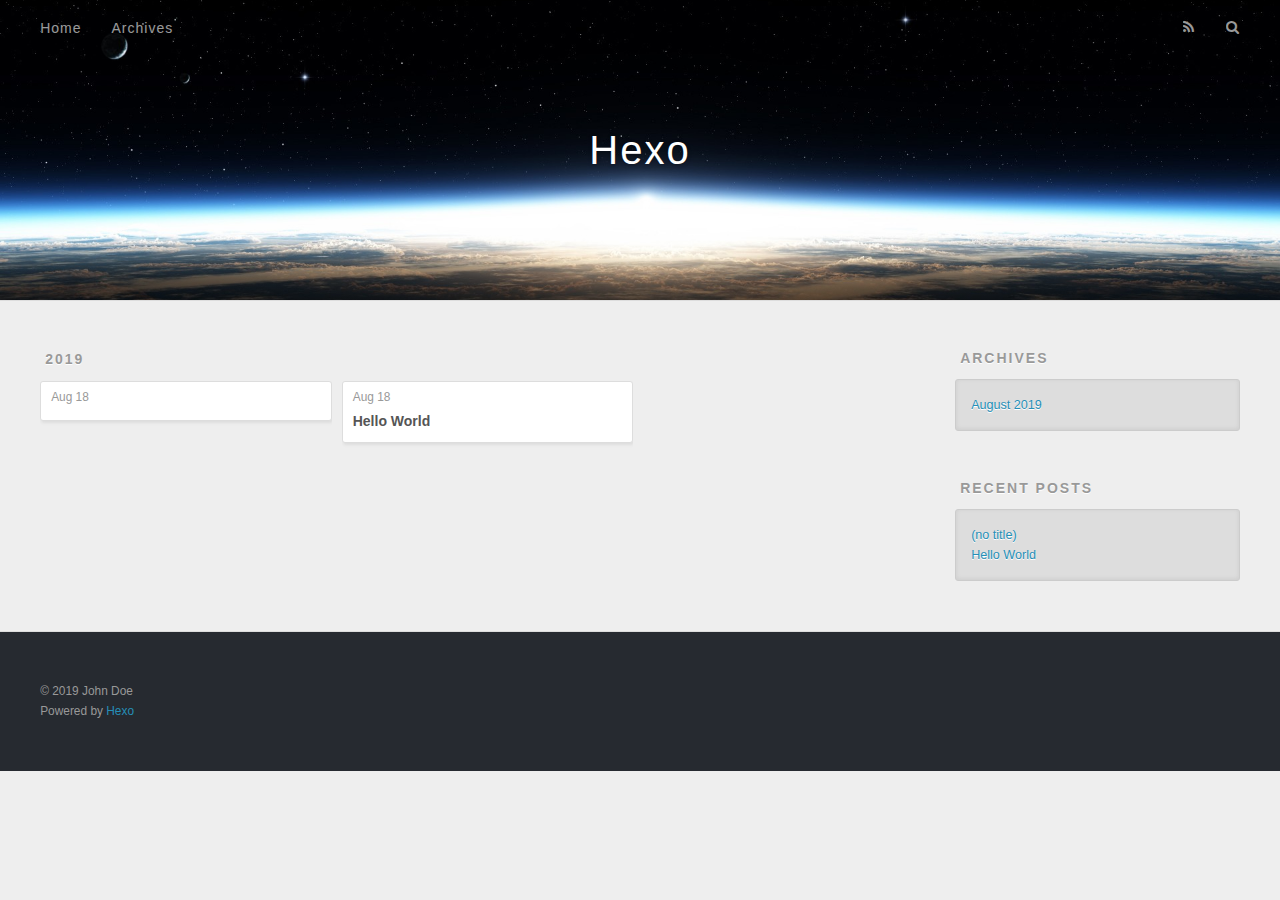
==== archives/index.html @ e68b8d08 "Site updated: 2019-08-18 09:21:20" ====
<!DOCTYPE html>
<html>
<head><meta name="generator" content="Hexo 3.9.0">
  <meta charset="utf-8">
  

  
  <title>Archives | Hexo</title>
  <meta name="viewport" content="width=device-width, initial-scale=1, maximum-scale=1">
  <meta property="og:type" content="website">
<meta property="og:title" content="Hexo">
<meta property="og:url" content="http://yoursite.com/archives/index.html">
<meta property="og:site_name" content="Hexo">
<meta property="og:locale" content="en">
<meta name="twitter:card" content="summary">
<meta name="twitter:title" content="Hexo">
  
    <link rel="alternate" href="/atom.xml" title="Hexo" type="application/atom+xml">
  
  
    <link rel="icon" href="/favicon.png">
  
  
    <link href="//fonts.googleapis.com/css?family=Source+Code+Pro" rel="stylesheet" type="text/css">
  
  <link rel="stylesheet" href="/css/style.css">
</head>
</html>
<body>
  <div id="container">
    <div id="wrap">
      <header id="header">
  <div id="banner"></div>
  <div id="header-outer" class="outer">
    <div id="header-title" class="inner">
      <h1 id="logo-wrap">
        <a href="/" id="logo">Hexo</a>
      </h1>
      
    </div>
    <div id="header-inner" class="inner">
      <nav id="main-nav">
        <a id="main-nav-toggle" class="nav-icon"></a>
        
          <a class="main-nav-link" href="/">Home</a>
        
          <a class="main-nav-link" href="/archives">Archives</a>
        
      </nav>
      <nav id="sub-nav">
        
          <a id="nav-rss-link" class="nav-icon" href="/atom.xml" title="RSS Feed"></a>
        
        <a id="nav-search-btn" class="nav-icon" title="Search"></a>
      </nav>
      <div id="search-form-wrap">
        <form action="//google.com/search" method="get" accept-charset="UTF-8" class="search-form"><input type="search" name="q" class="search-form-input" placeholder="Search"><button type="submit" class="search-form-submit">&#xF002;</button><input type="hidden" name="sitesearch" value="http://yoursite.com"></form>
      </div>
    </div>
  </div>
</header>
      <div class="outer">
        <section id="main">
  
  
    
    
      
      
      <section class="archives-wrap">
        <div class="archive-year-wrap">
          <a href="/archives/2019" class="archive-year">2019</a>
        </div>
        <div class="archives">
    
    <article class="archive-article archive-type-post">
  <div class="archive-article-inner">
    <header class="archive-article-header">
      <a href="/2019/08/18/LearningNotes/" class="archive-article-date">
  <time datetime="2019-08-18T00:56:19.958Z" itemprop="datePublished">Aug 18</time>
</a>
      
    </header>
  </div>
</article>
  
    
    
    <article class="archive-article archive-type-post">
  <div class="archive-article-inner">
    <header class="archive-article-header">
      <a href="/2019/08/18/hello-world/" class="archive-article-date">
  <time datetime="2019-08-18T00:51:53.073Z" itemprop="datePublished">Aug 18</time>
</a>
      
  
    <h1 itemprop="name">
      <a class="archive-article-title" href="/2019/08/18/hello-world/">Hello World</a>
    </h1>
  

    </header>
  </div>
</article>
  
  
    </div></section>
  


</section>
        
          <aside id="sidebar">
  
    

  
    

  
    
  
    
  <div class="widget-wrap">
    <h3 class="widget-title">Archives</h3>
    <div class="widget">
      <ul class="archive-list"><li class="archive-list-item"><a class="archive-list-link" href="/archives/2019/08/">August 2019</a></li></ul>
    </div>
  </div>


  
    
  <div class="widget-wrap">
    <h3 class="widget-title">Recent Posts</h3>
    <div class="widget">
      <ul>
        
          <li>
            <a href="/2019/08/18/LearningNotes/">(no title)</a>
          </li>
        
          <li>
            <a href="/2019/08/18/hello-world/">Hello World</a>
          </li>
        
      </ul>
    </div>
  </div>

  
</aside>
        
      </div>
      <footer id="footer">
  
  <div class="outer">
    <div id="footer-info" class="inner">
      &copy; 2019 John Doe<br>
      Powered by <a href="http://hexo.io/" target="_blank">Hexo</a>
    </div>
  </div>
</footer>
    </div>
    <nav id="mobile-nav">
  
    <a href="/" class="mobile-nav-link">Home</a>
  
    <a href="/archives" class="mobile-nav-link">Archives</a>
  
</nav>
    

<script src="//ajax.googleapis.com/ajax/libs/jquery/2.0.3/jquery.min.js"></script>


  <link rel="stylesheet" href="/fancybox/jquery.fancybox.css">
  <script src="/fancybox/jquery.fancybox.pack.js"></script>


<script src="/js/script.js"></script>



  </div>
</body>
</html>
---- css/style.css ----
body {
  width: 100%;
}
body:before,
body:after {
  content: "";
  display: table;
}
body:after {
  clear: both;
}
html,
body,
div,
span,
applet,
object,
iframe,
h1,
h2,
h3,
h4,
h5,
h6,
p,
blockquote,
pre,
a,
abbr,
acronym,
address,
big,
cite,
code,
del,
dfn,
em,
img,
ins,
kbd,
q,
s,
samp,
small,
strike,
strong,
sub,
sup,
tt,
var,
dl,
dt,
dd,
ol,
ul,
li,
fieldset,
form,
label,
legend,
table,
caption,
tbody,
tfoot,
thead,
tr,
th,
td {
  margin: 0;
  padding: 0;
  border: 0;
  outline: 0;
  font-weight: inherit;
  font-style: inherit;
  font-family: inherit;
  font-size: 100%;
  vertical-align: baseline;
}
body {
  line-height: 1;
  color: #000;
  background: #fff;
}
ol,
ul {
  list-style: none;
}
table {
  border-collapse: separate;
  border-spacing: 0;
  vertical-align: middle;
}
caption,
th,
td {
  text-align: left;
  font-weight: normal;
  vertical-align: middle;
}
a img {
  border: none;
}
input,
button {
  margin: 0;
  padding: 0;
}
input::-moz-focus-inner,
button::-moz-focus-inner {
  border: 0;
  padding: 0;
}
@font-face {
  font-family: FontAwesome;
  font-style: normal;
  font-weight: normal;
  src: url("fonts/fontawesome-webfont.eot?v=#4.0.3");
  src: url("fonts/fontawesome-webfont.eot?#iefix&v=#4.0.3") format("embedded-opentype"), url("fonts/fontawesome-webfont.woff?v=#4.0.3") format("woff"), url("fonts/fontawesome-webfont.ttf?v=#4.0.3") format("truetype"), url("fonts/fontawesome-webfont.svg#fontawesomeregular?v=#4.0.3") format("svg");
}
html,
body,
#container {
  height: 100%;
}
body {
  background: #eee;
  font: 14px -apple-system, BlinkMacSystemFont, "Segoe UI", "Roboto", "Oxygen", "Ubuntu", "Cantarell", "Fira Sans", "Droid Sans", "Helvetica Neue", sans-serif;
  -webkit-text-size-adjust: 100%;
}
.outer {
  max-width: 1220px;
  margin: 0 auto;
  padding: 0 20px;
}
.outer:before,
.outer:after {
  content: "";
  display: table;
}
.outer:after {
  clear: both;
}
.inner {
  display: inline;
  float: left;
  width: 98.33333333333333%;
  margin: 0 0.833333333333333%;
}
.left,
.alignleft {
  float: left;
}
.right,
.alignright {
  float: right;
}
.clear {
  clear: both;
}
#container {
  position: relative;
}
.mobile-nav-on {
  overflow: hidden;
}
#wrap {
  height: 100%;
  width: 100%;
  position: absolute;
  top: 0;
  left: 0;
  -webkit-transition: 0.2s ease-out;
  -moz-transition: 0.2s ease-out;
  -ms-transition: 0.2s ease-out;
  transition: 0.2s ease-out;
  z-index: 1;
  background: #eee;
}
.mobile-nav-on #wrap {
  left: 280px;
}
@media screen and (min-width: 768px) {
  #main {
    display: inline;
    float: left;
    width: 73.33333333333333%;
    margin: 0 0.833333333333333%;
  }
}
.article-date,
.article-category-link,
.archive-year,
.widget-title {
  text-decoration: none;
  text-transform: uppercase;
  letter-spacing: 2px;
  color: #999;
  margin-bottom: 1em;
  margin-left: 5px;
  line-height: 1em;
  text-shadow: 0 1px #fff;
  font-weight: bold;
}
.article-inner,
.archive-article-inner {
  background: #fff;
  -webkit-box-shadow: 1px 2px 3px #ddd;
  box-shadow: 1px 2px 3px #ddd;
  border: 1px solid #ddd;
  border-radius: 3px;
}
.article-entry h1,
.widget h1 {
  font-size: 2em;
}
.article-entry h2,
.widget h2 {
  font-size: 1.5em;
}
.article-entry h3,
.widget h3 {
  font-size: 1.3em;
}
.article-entry h4,
.widget h4 {
  font-size: 1.2em;
}
.article-entry h5,
.widget h5 {
  font-size: 1em;
}
.article-entry h6,
.widget h6 {
  font-size: 1em;
  color: #999;
}
.article-entry hr,
.widget hr {
  border: 1px dashed #ddd;
}
.article-entry strong,
.widget strong {
  font-weight: bold;
}
.article-entry em,
.widget em,
.article-entry cite,
.widget cite {
  font-style: italic;
}
.article-entry sup,
.widget sup,
.article-entry sub,
.widget sub {
  font-size: 0.75em;
  line-height: 0;
  position: relative;
  vertical-align: baseline;
}
.article-entry sup,
.widget sup {
  top: -0.5em;
}
.article-entry sub,
.widget sub {
  bottom: -0.2em;
}
.article-entry small,
.widget small {
  font-size: 0.85em;
}
.article-entry acronym,
.widget acronym,
.article-entry abbr,
.widget abbr {
  border-bottom: 1px dotted;
}
.article-entry ul,
.widget ul,
.article-entry ol,
.widget ol,
.article-entry dl,
.widget dl {
  margin: 0 20px;
  line-height: 1.6em;
}
.article-entry ul ul,
.widget ul ul,
.article-entry ol ul,
.widget ol ul,
.article-entry ul ol,
.widget ul ol,
.article-entry ol ol,
.widget ol ol {
  margin-top: 0;
  margin-bottom: 0;
}
.article-entry ul,
.widget ul {
  list-style: disc;
}
.article-entry ol,
.widget ol {
  list-style: decimal;
}
.article-entry dt,
.widget dt {
  font-weight: bold;
}
#header {
  height: 300px;
  position: relative;
  border-bottom: 1px solid #ddd;
}
#header:before,
#header:after {
  content: "";
  position: absolute;
  left: 0;
  right: 0;
  height: 40px;
}
#header:before {
  top: 0;
  background: -webkit-linear-gradient(rgba(0,0,0,0.2), transparent);
  background: -moz-linear-gradient(rgba(0,0,0,0.2), transparent);
  background: -ms-linear-gradient(rgba(0,0,0,0.2), transparent);
  background: linear-gradient(rgba(0,0,0,0.2), transparent);
}
#header:after {
  bottom: 0;
  background: -webkit-linear-gradient(transparent, rgba(0,0,0,0.2));
  background: -moz-linear-gradient(transparent, rgba(0,0,0,0.2));
  background: -ms-linear-gradient(transparent, rgba(0,0,0,0.2));
  background: linear-gradient(transparent, rgba(0,0,0,0.2));
}
#header-outer {
  height: 100%;
  position: relative;
}
#header-inner {
  position: relative;
  overflow: hidden;
}
#banner {
  position: absolute;
  top: 0;
  left: 0;
  width: 100%;
  height: 100%;
  background: url("images/banner.jpg") center #000;
  -webkit-background-size: cover;
  -moz-background-size: cover;
  background-size: cover;
  z-index: -1;
}
#header-title {
  text-align: center;
  height: 40px;
  position: absolute;
  top: 50%;
  left: 0;
  margin-top: -20px;
}
#logo,
#subtitle {
  text-decoration: none;
  color: #fff;
  font-weight: 300;
  text-shadow: 0 1px 4px rgba(0,0,0,0.3);
}
#logo {
  font-size: 40px;
  line-height: 40px;
  letter-spacing: 2px;
}
#subtitle {
  font-size: 16px;
  line-height: 16px;
  letter-spacing: 1px;
}
#subtitle-wrap {
  margin-top: 16px;
}
#main-nav {
  float: left;
  margin-left: -15px;
}
.nav-icon,
.main-nav-link {
  float: left;
  color: #fff;
  opacity: 0.6;
  text-decoration: none;
  text-shadow: 0 1px rgba(0,0,0,0.2);
  -webkit-transition: opacity 0.2s;
  -moz-transition: opacity 0.2s;
  -ms-transition: opacity 0.2s;
  transition: opacity 0.2s;
  display: block;
  padding: 20px 15px;
}
.nav-icon:hover,
.main-nav-link:hover {
  opacity: 1;
}
.nav-icon {
  font-family: FontAwesome;
  text-align: center;
  font-size: 14px;
  width: 14px;
  height: 14px;
  padding: 20px 15px;
  position: relative;
  cursor: pointer;
}
.main-nav-link {
  font-weight: 300;
  letter-spacing: 1px;
}
@media screen and (max-width: 479px) {
  .main-nav-link {
    display: none;
  }
}
#main-nav-toggle {
  display: none;
}
#main-nav-toggle:before {
  content: "\f0c9";
}
@media screen and (max-width: 479px) {
  #main-nav-toggle {
    display: block;
  }
}
#sub-nav {
  float: right;
  margin-right: -15px;
}
#nav-rss-link:before {
  content: "\f09e";
}
#nav-search-btn:before {
  content: "\f002";
}
#search-form-wrap {
  position: absolute;
  top: 15px;
  width: 150px;
  height: 30px;
  right: -150px;
  opacity: 0;
  -webkit-transition: 0.2s ease-out;
  -moz-transition: 0.2s ease-out;
  -ms-transition: 0.2s ease-out;
  transition: 0.2s ease-out;
}
#search-form-wrap.on {
  opacity: 1;
  right: 0;
}
@media screen and (max-width: 479px) {
  #search-form-wrap {
    width: 100%;
    right: -100%;
  }
}
.search-form {
  position: absolute;
  top: 0;
  left: 0;
  right: 0;
  background: #fff;
  padding: 5px 15px;
  border-radius: 15px;
  -webkit-box-shadow: 0 0 10px rgba(0,0,0,0.3);
  box-shadow: 0 0 10px rgba(0,0,0,0.3);
}
.search-form-input {
  border: none;
  background: none;
  color: #555;
  width: 100%;
  font: 13px -apple-system, BlinkMacSystemFont, "Segoe UI", "Roboto", "Oxygen", "Ubuntu", "Cantarell", "Fira Sans", "Droid Sans", "Helvetica Neue", sans-serif;
  outline: none;
}
.search-form-input::-webkit-search-results-decoration,
.search-form-input::-webkit-search-cancel-button {
  -webkit-appearance: none;
}
.search-form-submit {
  position: absolute;
  top: 50%;
  right: 10px;
  margin-top: -7px;
  font: 13px FontAwesome;
  border: none;
  background: none;
  color: #bbb;
  cursor: pointer;
}
.search-form-submit:hover,
.search-form-submit:focus {
  color: #777;
}
.article {
  margin: 50px 0;
}
.article-inner {
  overflow: hidden;
}
.article-meta:before,
.article-meta:after {
  content: "";
  display: table;
}
.article-meta:after {
  clear: both;
}
.article-date {
  float: left;
}
.article-category {
  float: left;
  line-height: 1em;
  color: #ccc;
  text-shadow: 0 1px #fff;
  margin-left: 8px;
}
.article-category:before {
  content: "\2022";
}
.article-category-link {
  margin: 0 12px 1em;
}
.article-header {
  padding: 20px 20px 0;
}
.article-title {
  text-decoration: none;
  font-size: 2em;
  font-weight: bold;
  color: #555;
  line-height: 1.1em;
  -webkit-transition: color 0.2s;
  -moz-transition: color 0.2s;
  -ms-transition: color 0.2s;
  transition: color 0.2s;
}
a.article-title:hover {
  color: #258fb8;
}
.article-entry {
  color: #555;
  padding: 0 20px;
}
.article-entry:before,
.article-entry:after {
  content: "";
  display: table;
}
.article-entry:after {
  clear: both;
}
.article-entry p,
.article-entry table {
  line-height: 1.6em;
  margin: 1.6em 0;
}
.article-entry h1,
.article-entry h2,
.article-entry h3,
.article-entry h4,
.article-entry h5,
.article-entry h6 {
  font-weight: bold;
}
.article-entry h1,
.article-entry h2,
.article-entry h3,
.article-entry h4,
.article-entry h5,
.article-entry h6 {
  line-height: 1.1em;
  margin: 1.1em 0;
}
.article-entry a {
  color: #258fb8;
  text-decoration: none;
}
.article-entry a:hover {
  text-decoration: underline;
}
.article-entry ul,
.article-entry ol,
.article-entry dl {
  margin-top: 1.6em;
  margin-bottom: 1.6em;
}
.article-entry img,
.article-entry video {
  max-width: 100%;
  height: auto;
  display: block;
  margin: auto;
}
.article-entry iframe {
  border: none;
}
.article-entry table {
  width: 100%;
  border-collapse: collapse;
  border-spacing: 0;
}
.article-entry th {
  font-weight: bold;
  border-bottom: 3px solid #ddd;
  padding-bottom: 0.5em;
}
.article-entry td {
  border-bottom: 1px solid #ddd;
  padding: 10px 0;
}
.article-entry blockquote {
  font-family: Georgia, "Times New Roman", serif;
  font-size: 1.4em;
  margin: 1.6em 20px;
  text-align: center;
}
.article-entry blockquote footer {
  font-size: 14px;
  margin: 1.6em 0;
  font-family: -apple-system, BlinkMacSystemFont, "Segoe UI", "Roboto", "Oxygen", "Ubuntu", "Cantarell", "Fira Sans", "Droid Sans", "Helvetica Neue", sans-serif;
}
.article-entry blockquote footer cite:before {
  content: "—";
  padding: 0 0.5em;
}
.article-entry .pullquote {
  text-align: left;
  width: 45%;
  margin: 0;
}
.article-entry .pullquote.left {
  margin-left: 0.5em;
  margin-right: 1em;
}
.article-entry .pullquote.right {
  margin-right: 0.5em;
  margin-left: 1em;
}
.article-entry .caption {
  color: #999;
  display: block;
  font-size: 0.9em;
  margin-top: 0.5em;
  position: relative;
  text-align: center;
}
.article-entry .video-container {
  position: relative;
  padding-top: 56.25%;
  height: 0;
  overflow: hidden;
}
.article-entry .video-container iframe,
.article-entry .video-container object,
.article-entry .video-container embed {
  position: absolute;
  top: 0;
  left: 0;
  width: 100%;
  height: 100%;
  margin-top: 0;
}
.article-more-link a {
  display: inline-block;
  line-height: 1em;
  padding: 6px 15px;
  border-radius: 15px;
  background: #eee;
  color: #999;
  text-shadow: 0 1px #fff;
  text-decoration: none;
}
.article-more-link a:hover {
  background: #258fb8;
  color: #fff;
  text-decoration: none;
  text-shadow: 0 1px #1e7293;
}
.article-footer {
  font-size: 0.85em;
  line-height: 1.6em;
  border-top: 1px solid #ddd;
  padding-top: 1.6em;
  margin: 0 20px 20px;
}
.article-footer:before,
.article-footer:after {
  content: "";
  display: table;
}
.article-footer:after {
  clear: both;
}
.article-footer a {
  color: #999;
  text-decoration: none;
}
.article-footer a:hover {
  color: #555;
}
.article-tag-list-item {
  float: left;
  margin-right: 10px;
}
.article-tag-list-link:before {
  content: "#";
}
.article-comment-link {
  float: right;
}
.article-comment-link:before {
  content: "\f075";
  font-family: FontAwesome;
  padding-right: 8px;
}
.article-share-link {
  cursor: pointer;
  float: right;
  margin-left: 20px;
}
.article-share-link:before {
  content: "\f064";
  font-family: FontAwesome;
  padding-right: 6px;
}
#article-nav {
  position: relative;
}
#article-nav:before,
#article-nav:after {
  content: "";
  display: table;
}
#article-nav:after {
  clear: both;
}
@media screen and (min-width: 768px) {
  #article-nav {
    margin: 50px 0;
  }
  #article-nav:before {
    width: 8px;
    height: 8px;
    position: absolute;
    top: 50%;
    left: 50%;
    margin-top: -4px;
    margin-left: -4px;
    content: "";
    border-radius: 50%;
    background: #ddd;
    -webkit-box-shadow: 0 1px 2px #fff;
    box-shadow: 0 1px 2px #fff;
  }
}
.article-nav-link-wrap {
  text-decoration: none;
  text-shadow: 0 1px #fff;
  color: #999;
  -webkit-box-sizing: border-box;
  -moz-box-sizing: border-box;
  box-sizing: border-box;
  margin-top: 50px;
  text-align: center;
  display: block;
}
.article-nav-link-wrap:hover {
  color: #555;
}
@media screen and (min-width: 768px) {
  .article-nav-link-wrap {
    width: 50%;
    margin-top: 0;
  }
}
@media screen and (min-width: 768px) {
  #article-nav-newer {
    float: left;
    text-align: right;
    padding-right: 20px;
  }
}
@media screen and (min-width: 768px) {
  #article-nav-older {
    float: right;
    text-align: left;
    padding-left: 20px;
  }
}
.article-nav-caption {
  text-transform: uppercase;
  letter-spacing: 2px;
  color: #ddd;
  line-height: 1em;
  font-weight: bold;
}
#article-nav-newer .article-nav-caption {
  margin-right: -2px;
}
.article-nav-title {
  font-size: 0.85em;
  line-height: 1.6em;
  margin-top: 0.5em;
}
.article-share-box {
  position: absolute;
  display: none;
  background: #fff;
  -webkit-box-shadow: 1px 2px 10px rgba(0,0,0,0.2);
  box-shadow: 1px 2px 10px rgba(0,0,0,0.2);
  border-radius: 3px;
  margin-left: -145px;
  overflow: hidden;
  z-index: 1;
}
.article-share-box.on {
  display: block;
}
.article-share-input {
  width: 100%;
  background: none;
  -webkit-box-sizing: border-box;
  -moz-box-sizing: border-box;
  box-sizing: border-box;
  font: 14px -apple-system, BlinkMacSystemFont, "Segoe UI", "Roboto", "Oxygen", "Ubuntu", "Cantarell", "Fira Sans", "Droid Sans", "Helvetica Neue", sans-serif;
  padding: 0 15px;
  color: #555;
  outline: none;
  border: 1px solid #ddd;
  border-radius: 3px 3px 0 0;
  height: 36px;
  line-height: 36px;
}
.article-share-links {
  background: #eee;
}
.article-share-links:before,
.article-share-links:after {
  content: "";
  display: table;
}
.article-share-links:after {
  clear: both;
}
.article-share-twitter,
.article-share-facebook,
.article-share-pinterest,
.article-share-google {
  width: 50px;
  height: 36px;
  display: block;
  float: left;
  position: relative;
  color: #999;
  text-shadow: 0 1px #fff;
}
.article-share-twitter:before,
.article-share-facebook:before,
.article-share-pinterest:before,
.article-share-google:before {
  font-size: 20px;
  font-family: FontAwesome;
  width: 20px;
  height: 20px;
  position: absolute;
  top: 50%;
  left: 50%;
  margin-top: -10px;
  margin-left: -10px;
  text-align: center;
}
.article-share-twitter:hover,
.article-share-facebook:hover,
.article-share-pinterest:hover,
.article-share-google:hover {
  color: #fff;
}
.article-share-twitter:before {
  content: "\f099";
}
.article-share-twitter:hover {
  background: #00aced;
  text-shadow: 0 1px #008abe;
}
.article-share-facebook:before {
  content: "\f09a";
}
.article-share-facebook:hover {
  background: #3b5998;
  text-shadow: 0 1px #2f477a;
}
.article-share-pinterest:before {
  content: "\f0d2";
}
.article-share-pinterest:hover {
  background: #cb2027;
  text-shadow: 0 1px #a21a1f;
}
.article-share-google:before {
  content: "\f0d5";
}
.article-share-google:hover {
  background: #dd4b39;
  text-shadow: 0 1px #be3221;
}
.article-gallery {
  background: #000;
  position: relative;
}
.article-gallery-photos {
  position: relative;
  overflow: hidden;
}
.article-gallery-img {
  display: none;
  max-width: 100%;
}
.article-gallery-img:first-child {
  display: block;
}
.article-gallery-img.loaded {
  position: absolute;
  display: block;
}
.article-gallery-img img {
  display: block;
  max-width: 100%;
  margin: 0 auto;
}
#comments {
  background: #fff;
  -webkit-box-shadow: 1px 2px 3px #ddd;
  box-shadow: 1px 2px 3px #ddd;
  padding: 20px;
  border: 1px solid #ddd;
  border-radius: 3px;
  margin: 50px 0;
}
#comments a {
  color: #258fb8;
}
.archives-wrap {
  margin: 50px 0;
}
.archives:before,
.archives:after {
  content: "";
  display: table;
}
.archives:after {
  clear: both;
}
.archive-year-wrap {
  margin-bottom: 1em;
}
.archives {
  -webkit-column-gap: 10px;
  -moz-column-gap: 10px;
  column-gap: 10px;
}
@media screen and (min-width: 480px) and (max-width: 767px) {
  .archives {
    -webkit-column-count: 2;
    -moz-column-count: 2;
    column-count: 2;
  }
}
@media screen and (min-width: 768px) {
  .archives {
    -webkit-column-count: 3;
    -moz-column-count: 3;
    column-count: 3;
  }
}
.archive-article {
  -webkit-column-break-inside: avoid;
  page-break-inside: avoid;
  overflow: hidden;
  break-inside: avoid-column;
}
.archive-article-inner {
  padding: 10px;
  margin-bottom: 15px;
}
.archive-article-title {
  text-decoration: none;
  font-weight: bold;
  color: #555;
  -webkit-transition: color 0.2s;
  -moz-transition: color 0.2s;
  -ms-transition: color 0.2s;
  transition: color 0.2s;
  line-height: 1.6em;
}
.archive-article-title:hover {
  color: #258fb8;
}
.archive-article-footer {
  margin-top: 1em;
}
.archive-article-date {
  color: #999;
  text-decoration: none;
  font-size: 0.85em;
  line-height: 1em;
  margin-bottom: 0.5em;
  display: block;
}
#page-nav {
  margin: 50px auto;
  background: #fff;
  -webkit-box-shadow: 1px 2px 3px #ddd;
  box-shadow: 1px 2px 3px #ddd;
  border: 1px solid #ddd;
  border-radius: 3px;
  text-align: center;
  color: #999;
  overflow: hidden;
}
#page-nav:before,
#page-nav:after {
  content: "";
  display: table;
}
#page-nav:after {
  clear: both;
}
#page-nav a,
#page-nav span {
  padding: 10px 20px;
  line-height: 1;
  height: 2ex;
}
#page-nav a {
  color: #999;
  text-decoration: none;
}
#page-nav a:hover {
  background: #999;
  color: #fff;
}
#page-nav .prev {
  float: left;
}
#page-nav .next {
  float: right;
}
#page-nav .page-number {
  display: inline-block;
}
@media screen and (max-width: 479px) {
  #page-nav .page-number {
    display: none;
  }
}
#page-nav .current {
  color: #555;
  font-weight: bold;
}
#page-nav .space {
  color: #ddd;
}
#footer {
  background: #262a30;
  padding: 50px 0;
  border-top: 1px solid #ddd;
  color: #999;
}
#footer a {
  color: #258fb8;
  text-decoration: none;
}
#footer a:hover {
  text-decoration: underline;
}
#footer-info {
  line-height: 1.6em;
  font-size: 0.85em;
}
.article-entry pre,
.article-entry .highlight {
  background: #2d2d2d;
  margin: 0 -20px;
  padding: 15px 20px;
  border-style: solid;
  border-color: #ddd;
  border-width: 1px 0;
  overflow: auto;
  color: #ccc;
  line-height: 22.400000000000002px;
}
.article-entry .highlight .gutter pre,
.article-entry .gist .gist-file .gist-data .line-numbers {
  color: #666;
  font-size: 0.85em;
}
.article-entry pre,
.article-entry code {
  font-family: "Source Code Pro", Consolas, Monaco, Menlo, Consolas, monospace;
}
.article-entry code {
  background: #eee;
  text-shadow: 0 1px #fff;
  padding: 0 0.3em;
}
.article-entry pre code {
  background: none;
  text-shadow: none;
  padding: 0;
}
.article-entry .highlight pre {
  border: none;
  margin: 0;
  padding: 0;
}
.article-entry .highlight table {
  margin: 0;
  width: auto;
}
.article-entry .highlight td {
  border: none;
  padding: 0;
}
.article-entry .highlight figcaption {
  font-size: 0.85em;
  color: #999;
  line-height: 1em;
  margin-bottom: 1em;
}
.article-entry .highlight figcaption:before,
.article-entry .highlight figcaption:after {
  content: "";
  display: table;
}
.article-entry .highlight figcaption:after {
  clear: both;
}
.article-entry .highlight figcaption a {
  float: right;
}
.article-entry .highlight .gutter pre {
  text-align: right;
  padding-right: 20px;
}
.article-entry .highlight .line {
  height: 22.400000000000002px;
}
.article-entry .highlight .line.marked {
  background: #515151;
}
.article-entry .gist {
  margin: 0 -20px;
  border-style: solid;
  border-color: #ddd;
  border-width: 1px 0;
  background: #2d2d2d;
  padding: 15px 20px 15px 0;
}
.article-entry .gist .gist-file {
  border: none;
  font-family: "Source Code Pro", Consolas, Monaco, Menlo, Consolas, monospace;
  margin: 0;
}
.article-entry .gist .gist-file .gist-data {
  background: none;
  border: none;
}
.article-entry .gist .gist-file .gist-data .line-numbers {
  background: none;
  border: none;
  padding: 0 20px 0 0;
}
.article-entry .gist .gist-file .gist-data .line-data {
  padding: 0 !important;
}
.article-entry .gist .gist-file .highlight {
  margin: 0;
  padding: 0;
  border: none;
}
.article-entry .gist .gist-file .gist-meta {
  background: #2d2d2d;
  color: #999;
  font: 0.85em -apple-system, BlinkMacSystemFont, "Segoe UI", "Roboto", "Oxygen", "Ubuntu", "Cantarell", "Fira Sans", "Droid Sans", "Helvetica Neue", sans-serif;
  text-shadow: 0 0;
  padding: 0;
  margin-top: 1em;
  margin-left: 20px;
}
.article-entry .gist .gist-file .gist-meta a {
  color: #258fb8;
  font-weight: normal;
}
.article-entry .gist .gist-file .gist-meta a:hover {
  text-decoration: underline;
}
pre .comment,
pre .title {
  color: #999;
}
pre .variable,
pre .attribute,
pre .tag,
pre .regexp,
pre .ruby .constant,
pre .xml .tag .title,
pre .xml .pi,
pre .xml .doctype,
pre .html .doctype,
pre .css .id,
pre .css .class,
pre .css .pseudo {
  color: #f2777a;
}
pre .number,
pre .preprocessor,
pre .built_in,
pre .literal,
pre .params,
pre .constant {
  color: #f99157;
}
pre .class,
pre .ruby .class .title,
pre .css .rules .attribute {
  color: #9c9;
}
pre .string,
pre .value,
pre .inheritance,
pre .header,
pre .ruby .symbol,
pre .xml .cdata {
  color: #9c9;
}
pre .css .hexcolor {
  color: #6cc;
}
pre .function,
pre .python .decorator,
pre .python .title,
pre .ruby .function .title,
pre .ruby .title .keyword,
pre .perl .sub,
pre .javascript .title,
pre .coffeescript .title {
  color: #69c;
}
pre .keyword,
pre .javascript .function {
  color: #c9c;
}
@media screen and (max-width: 479px) {
  #mobile-nav {
    position: absolute;
    top: 0;
    left: 0;
    width: 280px;
    height: 100%;
    background: #191919;
    border-right: 1px solid #fff;
  }
}
@media screen and (max-width: 479px) {
  .mobile-nav-link {
    display: block;
    color: #999;
    text-decoration: none;
    padding: 15px 20px;
    font-weight: bold;
  }
  .mobile-nav-link:hover {
    color: #fff;
  }
}
@media screen and (min-width: 768px) {
  #sidebar {
    display: inline;
    float: left;
    width: 23.333333333333332%;
    margin: 0 0.833333333333333%;
  }
}
.widget-wrap {
  margin: 50px 0;
}
.widget {
  color: #777;
  text-shadow: 0 1px #fff;
  background: #ddd;
  -webkit-box-shadow: 0 -1px 4px #ccc inset;
  box-shadow: 0 -1px 4px #ccc inset;
  border: 1px solid #ccc;
  padding: 15px;
  border-radius: 3px;
}
.widget a {
  color: #258fb8;
  text-decoration: none;
}
.widget a:hover {
  text-decoration: underline;
}
.widget ul ul,
.widget ol ul,
.widget dl ul,
.widget ul ol,
.widget ol ol,
.widget dl ol,
.widget ul dl,
.widget ol dl,
.widget dl dl {
  margin-left: 15px;
  list-style: disc;
}
.widget {
  line-height: 1.6em;
  word-wrap: break-word;
  font-size: 0.9em;
}
.widget ul,
.widget ol {
  list-style: none;
  margin: 0;
}
.widget ul ul,
.widget ol ul,
.widget ul ol,
.widget ol ol {
  margin: 0 20px;
}
.widget ul ul,
.widget ol ul {
  list-style: disc;
}
.widget ul ol,
.widget ol ol {
  list-style: decimal;
}
.category-list-count,
.tag-list-count,
.archive-list-count {
  padding-left: 5px;
  color: #999;
  font-size: 0.85em;
}
.category-list-count:before,
.tag-list-count:before,
.archive-list-count:before {
  content: "(";
}
.category-list-count:after,
.tag-list-count:after,
.archive-list-count:after {
  content: ")";
}
.tagcloud a {
  margin-right: 5px;
  display: inline-block;
}
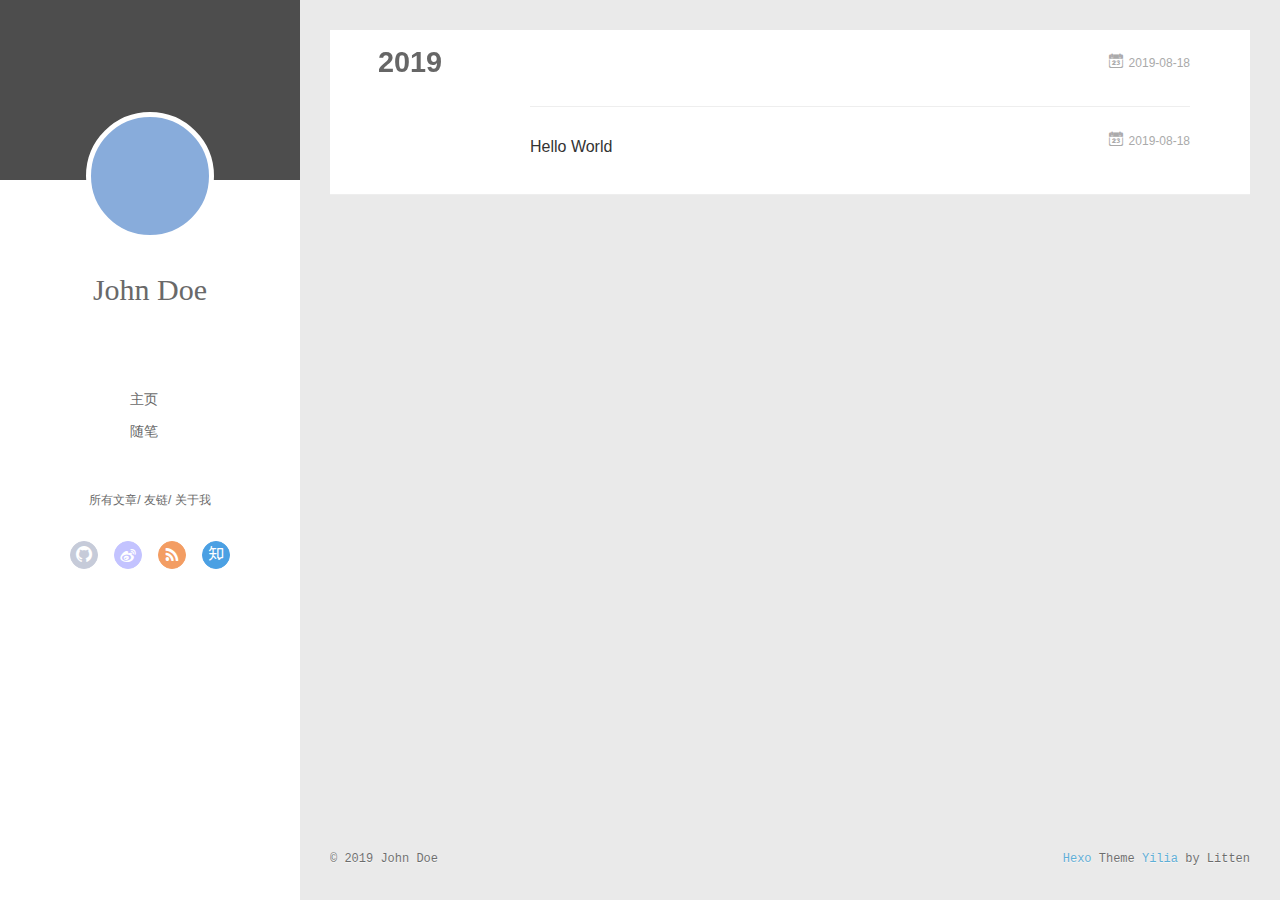
==== commit e5bbdbf0: "Site updated: 2019-08-18 09:32:38" ====
--- a/archives/index.html
+++ b/archives/index.html
@@ -3,8 +3,9 @@
 <head><meta name="generator" content="Hexo 3.9.0">
   <meta charset="utf-8">
   
-
-  
+  <meta name="renderer" content="webkit">
+  <meta http-equiv="X-UA-Compatible" content="IE=edge">
+  <link rel="dns-prefetch" href="http://yoursite.com">
   <title>Archives | Hexo</title>
   <meta name="viewport" content="width=device-width, initial-scale=1, maximum-scale=1">
   <meta property="og:type" content="website">
@@ -15,52 +16,141 @@
 <meta name="twitter:card" content="summary">
 <meta name="twitter:title" content="Hexo">
   
-    <link rel="alternate" href="/atom.xml" title="Hexo" type="application/atom+xml">
+    <link rel="alternative" href="/atom.xml" title="Hexo" type="application/atom+xml">
   
   
     <link rel="icon" href="/favicon.png">
   
-  
-    <link href="//fonts.googleapis.com/css?family=Source+Code+Pro" rel="stylesheet" type="text/css">
-  
-  <link rel="stylesheet" href="/css/style.css">
+  <link rel="stylesheet" type="text/css" href="/./main.0cf68a.css">
+  <style type="text/css">
+  
+    #container.show {
+      background: linear-gradient(200deg,#a0cfe4,#e8c37e);
+    }
+  </style>
+  
+
+  
+
 </head>
 </html>
 <body>
-  <div id="container">
-    <div id="wrap">
-      <header id="header">
-  <div id="banner"></div>
-  <div id="header-outer" class="outer">
-    <div id="header-title" class="inner">
-      <h1 id="logo-wrap">
-        <a href="/" id="logo">Hexo</a>
-      </h1>
-      
+  <div id="container" q-class="show:isCtnShow">
+    <canvas id="anm-canvas" class="anm-canvas"></canvas>
+    <div class="left-col" q-class="show:isShow">
+      
+<div class="overlay" style="background: #4d4d4d"></div>
+<div class="intrude-less">
+	<header id="header" class="inner">
+		<a href="/" class="profilepic">
+			<img src="" class="js-avatar">
+		</a>
+		<hgroup>
+		  <h1 class="header-author"><a href="/">John Doe</a></h1>
+		</hgroup>
+		
+
+		<nav class="header-menu">
+			<ul>
+			
+				<li><a href="/">主页</a></li>
+	        
+				<li><a href="/tags/随笔/">随笔</a></li>
+	        
+			</ul>
+		</nav>
+		<nav class="header-smart-menu">
+    		
+    			
+    			<a q-on="click: openSlider(e, 'innerArchive')" href="javascript:void(0)">所有文章</a>
+    			
+            
+    			
+    			<a q-on="click: openSlider(e, 'friends')" href="javascript:void(0)">友链</a>
+    			
+            
+    			
+    			<a q-on="click: openSlider(e, 'aboutme')" href="javascript:void(0)">关于我</a>
+    			
+            
+		</nav>
+		<nav class="header-nav">
+			<div class="social">
+				
+					<a class="github" target="_blank" href="#" title="github"><i class="icon-github"></i></a>
+		        
+					<a class="weibo" target="_blank" href="#" title="weibo"><i class="icon-weibo"></i></a>
+		        
+					<a class="rss" target="_blank" href="#" title="rss"><i class="icon-rss"></i></a>
+		        
+					<a class="zhihu" target="_blank" href="#" title="zhihu"><i class="icon-zhihu"></i></a>
+		        
+			</div>
+		</nav>
+	</header>		
+</div>
+
     </div>
-    <div id="header-inner" class="inner">
-      <nav id="main-nav">
-        <a id="main-nav-toggle" class="nav-icon"></a>
-        
-          <a class="main-nav-link" href="/">Home</a>
-        
-          <a class="main-nav-link" href="/archives">Archives</a>
-        
-      </nav>
-      <nav id="sub-nav">
-        
-          <a id="nav-rss-link" class="nav-icon" href="/atom.xml" title="RSS Feed"></a>
-        
-        <a id="nav-search-btn" class="nav-icon" title="Search"></a>
-      </nav>
-      <div id="search-form-wrap">
-        <form action="//google.com/search" method="get" accept-charset="UTF-8" class="search-form"><input type="search" name="q" class="search-form-input" placeholder="Search"><button type="submit" class="search-form-submit">&#xF002;</button><input type="hidden" name="sitesearch" value="http://yoursite.com"></form>
-      </div>
-    </div>
-  </div>
-</header>
-      <div class="outer">
-        <section id="main">
+    <div class="mid-col" q-class="show:isShow,hide:isShow|isFalse">
+      
+<nav id="mobile-nav">
+  	<div class="overlay js-overlay" style="background: #4d4d4d"></div>
+	<div class="btnctn js-mobile-btnctn">
+  		<div class="slider-trigger list" q-on="click: openSlider(e)"><i class="icon icon-sort"></i></div>
+	</div>
+	<div class="intrude-less">
+		<header id="header" class="inner">
+			<div class="profilepic">
+				<img src="" class="js-avatar">
+			</div>
+			<hgroup>
+			  <h1 class="header-author js-header-author">John Doe</h1>
+			</hgroup>
+			
+			
+			
+				
+			
+				
+			
+			
+			
+			<nav class="header-nav">
+				<div class="social">
+					
+						<a class="github" target="_blank" href="#" title="github"><i class="icon-github"></i></a>
+			        
+						<a class="weibo" target="_blank" href="#" title="weibo"><i class="icon-weibo"></i></a>
+			        
+						<a class="rss" target="_blank" href="#" title="rss"><i class="icon-rss"></i></a>
+			        
+						<a class="zhihu" target="_blank" href="#" title="zhihu"><i class="icon-zhihu"></i></a>
+			        
+				</div>
+			</nav>
+
+			<nav class="header-menu js-header-menu">
+				<ul style="width: 50%">
+				
+				
+					<li style="width: 50%"><a href="/">主页</a></li>
+		        
+					<li style="width: 50%"><a href="/tags/随笔/">随笔</a></li>
+		        
+				</ul>
+			</nav>
+		</header>				
+	</div>
+	<div class="mobile-mask" style="display:none" q-show="isShow"></div>
+</nav>
+
+      <div id="wrapper" class="body-wrap">
+        <div class="menu-l">
+          <div class="canvas-wrap">
+            <canvas data-colors="#eaeaea" data-sectionHeight="100" data-contentId="js-content" id="myCanvas1" class="anm-canvas"></canvas>
+          </div>
+          <div id="js-content" class="content-ll">
+            
   
   
     
@@ -76,10 +166,18 @@
     <article class="archive-article archive-type-post">
   <div class="archive-article-inner">
     <header class="archive-article-header">
-      <a href="/2019/08/18/LearningNotes/" class="archive-article-date">
-  <time datetime="2019-08-18T00:56:19.958Z" itemprop="datePublished">Aug 18</time>
+      	<div class="article-meta">
+	      	<a href="/2019/08/18/LearningNotes/" class="archive-article-date">
+  	<time datetime="2019-08-18T00:56:19.958Z" itemprop="datePublished"><i class="icon-calendar icon"></i>2019-08-18</time>
 </a>
-      
+        </div>
+    	 
+        <div class="article-info info-on-right">
+          
+          
+
+        </div>
+        <div class="clearfix"></div>
     </header>
   </div>
 </article>
@@ -89,16 +187,24 @@
     <article class="archive-article archive-type-post">
   <div class="archive-article-inner">
     <header class="archive-article-header">
-      <a href="/2019/08/18/hello-world/" class="archive-article-date">
-  <time datetime="2019-08-18T00:51:53.073Z" itemprop="datePublished">Aug 18</time>
+      	<div class="article-meta">
+	      	<a href="/2019/08/18/hello-world/" class="archive-article-date">
+  	<time datetime="2019-08-18T00:51:53.073Z" itemprop="datePublished"><i class="icon-calendar icon"></i>2019-08-18</time>
 </a>
-      
+        </div>
+    	 
   
     <h1 itemprop="name">
       <a class="archive-article-title" href="/2019/08/18/hello-world/">Hello World</a>
     </h1>
   
 
+        <div class="article-info info-on-right">
+          
+          
+
+        </div>
+        <div class="clearfix"></div>
     </header>
   </div>
 </article>
@@ -107,81 +213,252 @@
     </div></section>
   
 
-
-</section>
-        
-          <aside id="sidebar">
-  
-    
-
-  
-    
-
-  
-    
-  
-    
-  <div class="widget-wrap">
-    <h3 class="widget-title">Archives</h3>
-    <div class="widget">
-      <ul class="archive-list"><li class="archive-list-item"><a class="archive-list-link" href="/archives/2019/08/">August 2019</a></li></ul>
-    </div>
-  </div>
-
-
-  
-    
-  <div class="widget-wrap">
-    <h3 class="widget-title">Recent Posts</h3>
-    <div class="widget">
-      <ul>
-        
-          <li>
-            <a href="/2019/08/18/LearningNotes/">(no title)</a>
-          </li>
-        
-          <li>
-            <a href="/2019/08/18/hello-world/">Hello World</a>
-          </li>
-        
-      </ul>
-    </div>
-  </div>
-
-  
-</aside>
-        
+    
+
+
+          </div>
+        </div>
       </div>
       <footer id="footer">
-  
   <div class="outer">
-    <div id="footer-info" class="inner">
-      &copy; 2019 John Doe<br>
-      Powered by <a href="http://hexo.io/" target="_blank">Hexo</a>
+    <div id="footer-info">
+    	<div class="footer-left">
+    		&copy; 2019 John Doe
+    	</div>
+      	<div class="footer-right">
+      		<a href="http://hexo.io/" target="_blank">Hexo</a>  Theme <a href="https://github.com/litten/hexo-theme-yilia" target="_blank">Yilia</a> by Litten
+      	</div>
     </div>
   </div>
 </footer>
     </div>
-    <nav id="mobile-nav">
-  
-    <a href="/" class="mobile-nav-link">Home</a>
-  
-    <a href="/archives" class="mobile-nav-link">Archives</a>
-  
-</nav>
-    
-
-<script src="//ajax.googleapis.com/ajax/libs/jquery/2.0.3/jquery.min.js"></script>
-
-
-  <link rel="stylesheet" href="/fancybox/jquery.fancybox.css">
-  <script src="/fancybox/jquery.fancybox.pack.js"></script>
-
-
-<script src="/js/script.js"></script>
-
-
-
+    <script>
+	var yiliaConfig = {
+		mathjax: false,
+		isHome: false,
+		isPost: false,
+		isArchive: true,
+		isTag: false,
+		isCategory: false,
+		open_in_new: false,
+		toc_hide_index: true,
+		root: "/",
+		innerArchive: true,
+		showTags: false
+	}
+</script>
+
+<script>!function(t){function n(e){if(r[e])return r[e].exports;var i=r[e]={exports:{},id:e,loaded:!1};return t[e].call(i.exports,i,i.exports,n),i.loaded=!0,i.exports}var r={};n.m=t,n.c=r,n.p="./",n(0)}([function(t,n,r){r(195),t.exports=r(191)},function(t,n,r){var e=r(3),i=r(52),o=r(27),u=r(28),c=r(53),f="prototype",a=function(t,n,r){var s,l,h,v,p=t&a.F,d=t&a.G,y=t&a.S,g=t&a.P,b=t&a.B,m=d?e:y?e[n]||(e[n]={}):(e[n]||{})[f],x=d?i:i[n]||(i[n]={}),w=x[f]||(x[f]={});d&&(r=n);for(s in r)l=!p&&m&&void 0!==m[s],h=(l?m:r)[s],v=b&&l?c(h,e):g&&"function"==typeof h?c(Function.call,h):h,m&&u(m,s,h,t&a.U),x[s]!=h&&o(x,s,v),g&&w[s]!=h&&(w[s]=h)};e.core=i,a.F=1,a.G=2,a.S=4,a.P=8,a.B=16,a.W=32,a.U=64,a.R=128,t.exports=a},function(t,n,r){var e=r(6);t.exports=function(t){if(!e(t))throw TypeError(t+" is not an object!");return t}},function(t,n){var r=t.exports="undefined"!=typeof window&&window.Math==Math?window:"undefined"!=typeof self&&self.Math==Math?self:Function("return this")();"number"==typeof __g&&(__g=r)},function(t,n){t.exports=function(t){try{return!!t()}catch(t){return!0}}},function(t,n){var r=t.exports="undefined"!=typeof window&&window.Math==Math?window:"undefined"!=typeof self&&self.Math==Math?self:Function("return this")();"number"==typeof __g&&(__g=r)},function(t,n){t.exports=function(t){return"object"==typeof t?null!==t:"function"==typeof t}},function(t,n,r){var e=r(126)("wks"),i=r(76),o=r(3).Symbol,u="function"==typeof o;(t.exports=function(t){return e[t]||(e[t]=u&&o[t]||(u?o:i)("Symbol."+t))}).store=e},function(t,n){var r={}.hasOwnProperty;t.exports=function(t,n){return r.call(t,n)}},function(t,n,r){var e=r(94),i=r(33);t.exports=function(t){return e(i(t))}},function(t,n,r){t.exports=!r(4)(function(){return 7!=Object.defineProperty({},"a",{get:function(){return 7}}).a})},function(t,n,r){var e=r(2),i=r(167),o=r(50),u=Object.defineProperty;n.f=r(10)?Object.defineProperty:function(t,n,r){if(e(t),n=o(n,!0),e(r),i)try{return u(t,n,r)}catch(t){}if("get"in r||"set"in r)throw TypeError("Accessors not supported!");return"value"in r&&(t[n]=r.value),t}},function(t,n,r){t.exports=!r(18)(function(){return 7!=Object.defineProperty({},"a",{get:function(){return 7}}).a})},function(t,n,r){var e=r(14),i=r(22);t.exports=r(12)?function(t,n,r){return e.f(t,n,i(1,r))}:function(t,n,r){return t[n]=r,t}},function(t,n,r){var e=r(20),i=r(58),o=r(42),u=Object.defineProperty;n.f=r(12)?Object.defineProperty:function(t,n,r){if(e(t),n=o(n,!0),e(r),i)try{return u(t,n,r)}catch(t){}if("get"in r||"set"in r)throw TypeError("Accessors not supported!");return"value"in r&&(t[n]=r.value),t}},function(t,n,r){var e=r(40)("wks"),i=r(23),o=r(5).Symbol,u="function"==typeof o;(t.exports=function(t){return e[t]||(e[t]=u&&o[t]||(u?o:i)("Symbol."+t))}).store=e},function(t,n,r){var e=r(67),i=Math.min;t.exports=function(t){return t>0?i(e(t),9007199254740991):0}},function(t,n,r){var e=r(46);t.exports=function(t){return Object(e(t))}},function(t,n){t.exports=function(t){try{return!!t()}catch(t){return!0}}},function(t,n,r){var e=r(63),i=r(34);t.exports=Object.keys||function(t){return e(t,i)}},function(t,n,r){var e=r(21);t.exports=function(t){if(!e(t))throw TypeError(t+" is not an object!");return t}},function(t,n){t.exports=function(t){return"object"==typeof t?null!==t:"function"==typeof t}},function(t,n){t.exports=function(t,n){return{enumerable:!(1&t),configurable:!(2&t),writable:!(4&t),value:n}}},function(t,n){var r=0,e=Math.random();t.exports=function(t){return"Symbol(".concat(void 0===t?"":t,")_",(++r+e).toString(36))}},function(t,n){var r={}.hasOwnProperty;t.exports=function(t,n){return r.call(t,n)}},function(t,n){var r=t.exports={version:"2.4.0"};"number"==typeof __e&&(__e=r)},function(t,n){t.exports=function(t){if("function"!=typeof t)throw TypeError(t+" is not a function!");return t}},function(t,n,r){var e=r(11),i=r(66);t.exports=r(10)?function(t,n,r){return e.f(t,n,i(1,r))}:function(t,n,r){return t[n]=r,t}},function(t,n,r){var e=r(3),i=r(27),o=r(24),u=r(76)("src"),c="toString",f=Function[c],a=(""+f).split(c);r(52).inspectSource=function(t){return f.call(t)},(t.exports=function(t,n,r,c){var f="function"==typeof r;f&&(o(r,"name")||i(r,"name",n)),t[n]!==r&&(f&&(o(r,u)||i(r,u,t[n]?""+t[n]:a.join(String(n)))),t===e?t[n]=r:c?t[n]?t[n]=r:i(t,n,r):(delete t[n],i(t,n,r)))})(Function.prototype,c,function(){return"function"==typeof this&&this[u]||f.call(this)})},function(t,n,r){var e=r(1),i=r(4),o=r(46),u=function(t,n,r,e){var i=String(o(t)),u="<"+n;return""!==r&&(u+=" "+r+'="'+String(e).replace(/"/g,"&quot;")+'"'),u+">"+i+"</"+n+">"};t.exports=function(t,n){var r={};r[t]=n(u),e(e.P+e.F*i(function(){var n=""[t]('"');return n!==n.toLowerCase()||n.split('"').length>3}),"String",r)}},function(t,n,r){var e=r(115),i=r(46);t.exports=function(t){return e(i(t))}},function(t,n,r){var e=r(116),i=r(66),o=r(30),u=r(50),c=r(24),f=r(167),a=Object.getOwnPropertyDescriptor;n.f=r(10)?a:function(t,n){if(t=o(t),n=u(n,!0),f)try{return a(t,n)}catch(t){}if(c(t,n))return i(!e.f.call(t,n),t[n])}},function(t,n,r){var e=r(24),i=r(17),o=r(145)("IE_PROTO"),u=Object.prototype;t.exports=Object.getPrototypeOf||function(t){return t=i(t),e(t,o)?t[o]:"function"==typeof t.constructor&&t instanceof t.constructor?t.constructor.prototype:t instanceof Object?u:null}},function(t,n){t.exports=function(t){if(void 0==t)throw TypeError("Can't call method on  "+t);return t}},function(t,n){t.exports="constructor,hasOwnProperty,isPrototypeOf,propertyIsEnumerable,toLocaleString,toString,valueOf".split(",")},function(t,n){t.exports={}},function(t,n){t.exports=!0},function(t,n){n.f={}.propertyIsEnumerable},function(t,n,r){var e=r(14).f,i=r(8),o=r(15)("toStringTag");t.exports=function(t,n,r){t&&!i(t=r?t:t.prototype,o)&&e(t,o,{configurable:!0,value:n})}},function(t,n,r){var e=r(40)("keys"),i=r(23);t.exports=function(t){return e[t]||(e[t]=i(t))}},function(t,n,r){var e=r(5),i="__core-js_shared__",o=e[i]||(e[i]={});t.exports=function(t){return o[t]||(o[t]={})}},function(t,n){var r=Math.ceil,e=Math.floor;t.exports=function(t){return isNaN(t=+t)?0:(t>0?e:r)(t)}},function(t,n,r){var e=r(21);t.exports=function(t,n){if(!e(t))return t;var r,i;if(n&&"function"==typeof(r=t.toString)&&!e(i=r.call(t)))return i;if("function"==typeof(r=t.valueOf)&&!e(i=r.call(t)))return i;if(!n&&"function"==typeof(r=t.toString)&&!e(i=r.call(t)))return i;throw TypeError("Can't convert object to primitive value")}},function(t,n,r){var e=r(5),i=r(25),o=r(36),u=r(44),c=r(14).f;t.exports=function(t){var n=i.Symbol||(i.Symbol=o?{}:e.Symbol||{});"_"==t.charAt(0)||t in n||c(n,t,{value:u.f(t)})}},function(t,n,r){n.f=r(15)},function(t,n){var r={}.toString;t.exports=function(t){return r.call(t).slice(8,-1)}},function(t,n){t.exports=function(t){if(void 0==t)throw TypeError("Can't call method on  "+t);return t}},function(t,n,r){var e=r(4);t.exports=function(t,n){return!!t&&e(function(){n?t.call(null,function(){},1):t.call(null)})}},function(t,n,r){var e=r(53),i=r(115),o=r(17),u=r(16),c=r(203);t.exports=function(t,n){var r=1==t,f=2==t,a=3==t,s=4==t,l=6==t,h=5==t||l,v=n||c;return function(n,c,p){for(var d,y,g=o(n),b=i(g),m=e(c,p,3),x=u(b.length),w=0,S=r?v(n,x):f?v(n,0):void 0;x>w;w++)if((h||w in b)&&(d=b[w],y=m(d,w,g),t))if(r)S[w]=y;else if(y)switch(t){case 3:return!0;case 5:return d;case 6:return w;case 2:S.push(d)}else if(s)return!1;return l?-1:a||s?s:S}}},function(t,n,r){var e=r(1),i=r(52),o=r(4);t.exports=function(t,n){var r=(i.Object||{})[t]||Object[t],u={};u[t]=n(r),e(e.S+e.F*o(function(){r(1)}),"Object",u)}},function(t,n,r){var e=r(6);t.exports=function(t,n){if(!e(t))return t;var r,i;if(n&&"function"==typeof(r=t.toString)&&!e(i=r.call(t)))return i;if("function"==typeof(r=t.valueOf)&&!e(i=r.call(t)))return i;if(!n&&"function"==typeof(r=t.toString)&&!e(i=r.call(t)))return i;throw TypeError("Can't convert object to primitive value")}},function(t,n,r){var e=r(5),i=r(25),o=r(91),u=r(13),c="prototype",f=function(t,n,r){var a,s,l,h=t&f.F,v=t&f.G,p=t&f.S,d=t&f.P,y=t&f.B,g=t&f.W,b=v?i:i[n]||(i[n]={}),m=b[c],x=v?e:p?e[n]:(e[n]||{})[c];v&&(r=n);for(a in r)(s=!h&&x&&void 0!==x[a])&&a in b||(l=s?x[a]:r[a],b[a]=v&&"function"!=typeof x[a]?r[a]:y&&s?o(l,e):g&&x[a]==l?function(t){var n=function(n,r,e){if(this instanceof t){switch(arguments.length){case 0:return new t;case 1:return new t(n);case 2:return new t(n,r)}return new t(n,r,e)}return t.apply(this,arguments)};return n[c]=t[c],n}(l):d&&"function"==typeof l?o(Function.call,l):l,d&&((b.virtual||(b.virtual={}))[a]=l,t&f.R&&m&&!m[a]&&u(m,a,l)))};f.F=1,f.G=2,f.S=4,f.P=8,f.B=16,f.W=32,f.U=64,f.R=128,t.exports=f},function(t,n){var r=t.exports={version:"2.4.0"};"number"==typeof __e&&(__e=r)},function(t,n,r){var e=r(26);t.exports=function(t,n,r){if(e(t),void 0===n)return t;switch(r){case 1:return function(r){return t.call(n,r)};case 2:return function(r,e){return t.call(n,r,e)};case 3:return function(r,e,i){return t.call(n,r,e,i)}}return function(){return t.apply(n,arguments)}}},function(t,n,r){var e=r(183),i=r(1),o=r(126)("metadata"),u=o.store||(o.store=new(r(186))),c=function(t,n,r){var i=u.get(t);if(!i){if(!r)return;u.set(t,i=new e)}var o=i.get(n);if(!o){if(!r)return;i.set(n,o=new e)}return o},f=function(t,n,r){var e=c(n,r,!1);return void 0!==e&&e.has(t)},a=function(t,n,r){var e=c(n,r,!1);return void 0===e?void 0:e.get(t)},s=function(t,n,r,e){c(r,e,!0).set(t,n)},l=function(t,n){var r=c(t,n,!1),e=[];return r&&r.forEach(function(t,n){e.push(n)}),e},h=function(t){return void 0===t||"symbol"==typeof t?t:String(t)},v=function(t){i(i.S,"Reflect",t)};t.exports={store:u,map:c,has:f,get:a,set:s,keys:l,key:h,exp:v}},function(t,n,r){"use strict";if(r(10)){var e=r(69),i=r(3),o=r(4),u=r(1),c=r(127),f=r(152),a=r(53),s=r(68),l=r(66),h=r(27),v=r(73),p=r(67),d=r(16),y=r(75),g=r(50),b=r(24),m=r(180),x=r(114),w=r(6),S=r(17),_=r(137),O=r(70),E=r(32),P=r(71).f,j=r(154),F=r(76),M=r(7),A=r(48),N=r(117),T=r(146),I=r(155),k=r(80),L=r(123),R=r(74),C=r(130),D=r(160),U=r(11),W=r(31),G=U.f,B=W.f,V=i.RangeError,z=i.TypeError,q=i.Uint8Array,K="ArrayBuffer",J="Shared"+K,Y="BYTES_PER_ELEMENT",H="prototype",$=Array[H],X=f.ArrayBuffer,Q=f.DataView,Z=A(0),tt=A(2),nt=A(3),rt=A(4),et=A(5),it=A(6),ot=N(!0),ut=N(!1),ct=I.values,ft=I.keys,at=I.entries,st=$.lastIndexOf,lt=$.reduce,ht=$.reduceRight,vt=$.join,pt=$.sort,dt=$.slice,yt=$.toString,gt=$.toLocaleString,bt=M("iterator"),mt=M("toStringTag"),xt=F("typed_constructor"),wt=F("def_constructor"),St=c.CONSTR,_t=c.TYPED,Ot=c.VIEW,Et="Wrong length!",Pt=A(1,function(t,n){return Tt(T(t,t[wt]),n)}),jt=o(function(){return 1===new q(new Uint16Array([1]).buffer)[0]}),Ft=!!q&&!!q[H].set&&o(function(){new q(1).set({})}),Mt=function(t,n){if(void 0===t)throw z(Et);var r=+t,e=d(t);if(n&&!m(r,e))throw V(Et);return e},At=function(t,n){var r=p(t);if(r<0||r%n)throw V("Wrong offset!");return r},Nt=function(t){if(w(t)&&_t in t)return t;throw z(t+" is not a typed array!")},Tt=function(t,n){if(!(w(t)&&xt in t))throw z("It is not a typed array constructor!");return new t(n)},It=function(t,n){return kt(T(t,t[wt]),n)},kt=function(t,n){for(var r=0,e=n.length,i=Tt(t,e);e>r;)i[r]=n[r++];return i},Lt=function(t,n,r){G(t,n,{get:function(){return this._d[r]}})},Rt=function(t){var n,r,e,i,o,u,c=S(t),f=arguments.length,s=f>1?arguments[1]:void 0,l=void 0!==s,h=j(c);if(void 0!=h&&!_(h)){for(u=h.call(c),e=[],n=0;!(o=u.next()).done;n++)e.push(o.value);c=e}for(l&&f>2&&(s=a(s,arguments[2],2)),n=0,r=d(c.length),i=Tt(this,r);r>n;n++)i[n]=l?s(c[n],n):c[n];return i},Ct=function(){for(var t=0,n=arguments.length,r=Tt(this,n);n>t;)r[t]=arguments[t++];return r},Dt=!!q&&o(function(){gt.call(new q(1))}),Ut=function(){return gt.apply(Dt?dt.call(Nt(this)):Nt(this),arguments)},Wt={copyWithin:function(t,n){return D.call(Nt(this),t,n,arguments.length>2?arguments[2]:void 0)},every:function(t){return rt(Nt(this),t,arguments.length>1?arguments[1]:void 0)},fill:function(t){return C.apply(Nt(this),arguments)},filter:function(t){return It(this,tt(Nt(this),t,arguments.length>1?arguments[1]:void 0))},find:function(t){return et(Nt(this),t,arguments.length>1?arguments[1]:void 0)},findIndex:function(t){return it(Nt(this),t,arguments.length>1?arguments[1]:void 0)},forEach:function(t){Z(Nt(this),t,arguments.length>1?arguments[1]:void 0)},indexOf:function(t){return ut(Nt(this),t,arguments.length>1?arguments[1]:void 0)},includes:function(t){return ot(Nt(this),t,arguments.length>1?arguments[1]:void 0)},join:function(t){return vt.apply(Nt(this),arguments)},lastIndexOf:function(t){return st.apply(Nt(this),arguments)},map:function(t){return Pt(Nt(this),t,arguments.length>1?arguments[1]:void 0)},reduce:function(t){return lt.apply(Nt(this),arguments)},reduceRight:function(t){return ht.apply(Nt(this),arguments)},reverse:function(){for(var t,n=this,r=Nt(n).length,e=Math.floor(r/2),i=0;i<e;)t=n[i],n[i++]=n[--r],n[r]=t;return n},some:function(t){return nt(Nt(this),t,arguments.length>1?arguments[1]:void 0)},sort:function(t){return pt.call(Nt(this),t)},subarray:function(t,n){var r=Nt(this),e=r.length,i=y(t,e);return new(T(r,r[wt]))(r.buffer,r.byteOffset+i*r.BYTES_PER_ELEMENT,d((void 0===n?e:y(n,e))-i))}},Gt=function(t,n){return It(this,dt.call(Nt(this),t,n))},Bt=function(t){Nt(this);var n=At(arguments[1],1),r=this.length,e=S(t),i=d(e.length),o=0;if(i+n>r)throw V(Et);for(;o<i;)this[n+o]=e[o++]},Vt={entries:function(){return at.call(Nt(this))},keys:function(){return ft.call(Nt(this))},values:function(){return ct.call(Nt(this))}},zt=function(t,n){return w(t)&&t[_t]&&"symbol"!=typeof n&&n in t&&String(+n)==String(n)},qt=function(t,n){return zt(t,n=g(n,!0))?l(2,t[n]):B(t,n)},Kt=function(t,n,r){return!(zt(t,n=g(n,!0))&&w(r)&&b(r,"value"))||b(r,"get")||b(r,"set")||r.configurable||b(r,"writable")&&!r.writable||b(r,"enumerable")&&!r.enumerable?G(t,n,r):(t[n]=r.value,t)};St||(W.f=qt,U.f=Kt),u(u.S+u.F*!St,"Object",{getOwnPropertyDescriptor:qt,defineProperty:Kt}),o(function(){yt.call({})})&&(yt=gt=function(){return vt.call(this)});var Jt=v({},Wt);v(Jt,Vt),h(Jt,bt,Vt.values),v(Jt,{slice:Gt,set:Bt,constructor:function(){},toString:yt,toLocaleString:Ut}),Lt(Jt,"buffer","b"),Lt(Jt,"byteOffset","o"),Lt(Jt,"byteLength","l"),Lt(Jt,"length","e"),G(Jt,mt,{get:function(){return this[_t]}}),t.exports=function(t,n,r,f){f=!!f;var a=t+(f?"Clamped":"")+"Array",l="Uint8Array"!=a,v="get"+t,p="set"+t,y=i[a],g=y||{},b=y&&E(y),m=!y||!c.ABV,S={},_=y&&y[H],j=function(t,r){var e=t._d;return e.v[v](r*n+e.o,jt)},F=function(t,r,e){var i=t._d;f&&(e=(e=Math.round(e))<0?0:e>255?255:255&e),i.v[p](r*n+i.o,e,jt)},M=function(t,n){G(t,n,{get:function(){return j(this,n)},set:function(t){return F(this,n,t)},enumerable:!0})};m?(y=r(function(t,r,e,i){s(t,y,a,"_d");var o,u,c,f,l=0,v=0;if(w(r)){if(!(r instanceof X||(f=x(r))==K||f==J))return _t in r?kt(y,r):Rt.call(y,r);o=r,v=At(e,n);var p=r.byteLength;if(void 0===i){if(p%n)throw V(Et);if((u=p-v)<0)throw V(Et)}else if((u=d(i)*n)+v>p)throw V(Et);c=u/n}else c=Mt(r,!0),u=c*n,o=new X(u);for(h(t,"_d",{b:o,o:v,l:u,e:c,v:new Q(o)});l<c;)M(t,l++)}),_=y[H]=O(Jt),h(_,"constructor",y)):L(function(t){new y(null),new y(t)},!0)||(y=r(function(t,r,e,i){s(t,y,a);var o;return w(r)?r instanceof X||(o=x(r))==K||o==J?void 0!==i?new g(r,At(e,n),i):void 0!==e?new g(r,At(e,n)):new g(r):_t in r?kt(y,r):Rt.call(y,r):new g(Mt(r,l))}),Z(b!==Function.prototype?P(g).concat(P(b)):P(g),function(t){t in y||h(y,t,g[t])}),y[H]=_,e||(_.constructor=y));var A=_[bt],N=!!A&&("values"==A.name||void 0==A.name),T=Vt.values;h(y,xt,!0),h(_,_t,a),h(_,Ot,!0),h(_,wt,y),(f?new y(1)[mt]==a:mt in _)||G(_,mt,{get:function(){return a}}),S[a]=y,u(u.G+u.W+u.F*(y!=g),S),u(u.S,a,{BYTES_PER_ELEMENT:n,from:Rt,of:Ct}),Y in _||h(_,Y,n),u(u.P,a,Wt),R(a),u(u.P+u.F*Ft,a,{set:Bt}),u(u.P+u.F*!N,a,Vt),u(u.P+u.F*(_.toString!=yt),a,{toString:yt}),u(u.P+u.F*o(function(){new y(1).slice()}),a,{slice:Gt}),u(u.P+u.F*(o(function(){return[1,2].toLocaleString()!=new y([1,2]).toLocaleString()})||!o(function(){_.toLocaleString.call([1,2])})),a,{toLocaleString:Ut}),k[a]=N?A:T,e||N||h(_,bt,T)}}else t.exports=function(){}},function(t,n){var r={}.toString;t.exports=function(t){return r.call(t).slice(8,-1)}},function(t,n,r){var e=r(21),i=r(5).document,o=e(i)&&e(i.createElement);t.exports=function(t){return o?i.createElement(t):{}}},function(t,n,r){t.exports=!r(12)&&!r(18)(function(){return 7!=Object.defineProperty(r(57)("div"),"a",{get:function(){return 7}}).a})},function(t,n,r){"use strict";var e=r(36),i=r(51),o=r(64),u=r(13),c=r(8),f=r(35),a=r(96),s=r(38),l=r(103),h=r(15)("iterator"),v=!([].keys&&"next"in[].keys()),p="keys",d="values",y=function(){return this};t.exports=function(t,n,r,g,b,m,x){a(r,n,g);var w,S,_,O=function(t){if(!v&&t in F)return F[t];switch(t){case p:case d:return function(){return new r(this,t)}}return function(){return new r(this,t)}},E=n+" Iterator",P=b==d,j=!1,F=t.prototype,M=F[h]||F["@@iterator"]||b&&F[b],A=M||O(b),N=b?P?O("entries"):A:void 0,T="Array"==n?F.entries||M:M;if(T&&(_=l(T.call(new t)))!==Object.prototype&&(s(_,E,!0),e||c(_,h)||u(_,h,y)),P&&M&&M.name!==d&&(j=!0,A=function(){return M.call(this)}),e&&!x||!v&&!j&&F[h]||u(F,h,A),f[n]=A,f[E]=y,b)if(w={values:P?A:O(d),keys:m?A:O(p),entries:N},x)for(S in w)S in F||o(F,S,w[S]);else i(i.P+i.F*(v||j),n,w);return w}},function(t,n,r){var e=r(20),i=r(100),o=r(34),u=r(39)("IE_PROTO"),c=function(){},f="prototype",a=function(){var t,n=r(57)("iframe"),e=o.length;for(n.style.display="none",r(93).appendChild(n),n.src="javascript:",t=n.contentWindow.document,t.open(),t.write("<script>document.F=Object<\/script>"),t.close(),a=t.F;e--;)delete a[f][o[e]];return a()};t.exports=Object.create||function(t,n){var r;return null!==t?(c[f]=e(t),r=new c,c[f]=null,r[u]=t):r=a(),void 0===n?r:i(r,n)}},function(t,n,r){var e=r(63),i=r(34).concat("length","prototype");n.f=Object.getOwnPropertyNames||function(t){return e(t,i)}},function(t,n){n.f=Object.getOwnPropertySymbols},function(t,n,r){var e=r(8),i=r(9),o=r(90)(!1),u=r(39)("IE_PROTO");t.exports=function(t,n){var r,c=i(t),f=0,a=[];for(r in c)r!=u&&e(c,r)&&a.push(r);for(;n.length>f;)e(c,r=n[f++])&&(~o(a,r)||a.push(r));return a}},function(t,n,r){t.exports=r(13)},function(t,n,r){var e=r(76)("meta"),i=r(6),o=r(24),u=r(11).f,c=0,f=Object.isExtensible||function(){return!0},a=!r(4)(function(){return f(Object.preventExtensions({}))}),s=function(t){u(t,e,{value:{i:"O"+ ++c,w:{}}})},l=function(t,n){if(!i(t))return"symbol"==typeof t?t:("string"==typeof t?"S":"P")+t;if(!o(t,e)){if(!f(t))return"F";if(!n)return"E";s(t)}return t[e].i},h=function(t,n){if(!o(t,e)){if(!f(t))return!0;if(!n)return!1;s(t)}return t[e].w},v=function(t){return a&&p.NEED&&f(t)&&!o(t,e)&&s(t),t},p=t.exports={KEY:e,NEED:!1,fastKey:l,getWeak:h,onFreeze:v}},function(t,n){t.exports=function(t,n){return{enumerable:!(1&t),configurable:!(2&t),writable:!(4&t),value:n}}},function(t,n){var r=Math.ceil,e=Math.floor;t.exports=function(t){return isNaN(t=+t)?0:(t>0?e:r)(t)}},function(t,n){t.exports=function(t,n,r,e){if(!(t instanceof n)||void 0!==e&&e in t)throw TypeError(r+": incorrect invocation!");return t}},function(t,n){t.exports=!1},function(t,n,r){var e=r(2),i=r(173),o=r(133),u=r(145)("IE_PROTO"),c=function(){},f="prototype",a=function(){var t,n=r(132)("iframe"),e=o.length;for(n.style.display="none",r(135).appendChild(n),n.src="javascript:",t=n.contentWindow.document,t.open(),t.write("<script>document.F=Object<\/script>"),t.close(),a=t.F;e--;)delete a[f][o[e]];return a()};t.exports=Object.create||function(t,n){var r;return null!==t?(c[f]=e(t),r=new c,c[f]=null,r[u]=t):r=a(),void 0===n?r:i(r,n)}},function(t,n,r){var e=r(175),i=r(133).concat("length","prototype");n.f=Object.getOwnPropertyNames||function(t){return e(t,i)}},function(t,n,r){var e=r(175),i=r(133);t.exports=Object.keys||function(t){return e(t,i)}},function(t,n,r){var e=r(28);t.exports=function(t,n,r){for(var i in n)e(t,i,n[i],r);return t}},function(t,n,r){"use strict";var e=r(3),i=r(11),o=r(10),u=r(7)("species");t.exports=function(t){var n=e[t];o&&n&&!n[u]&&i.f(n,u,{configurable:!0,get:function(){return this}})}},function(t,n,r){var e=r(67),i=Math.max,o=Math.min;t.exports=function(t,n){return t=e(t),t<0?i(t+n,0):o(t,n)}},function(t,n){var r=0,e=Math.random();t.exports=function(t){return"Symbol(".concat(void 0===t?"":t,")_",(++r+e).toString(36))}},function(t,n,r){var e=r(33);t.exports=function(t){return Object(e(t))}},function(t,n,r){var e=r(7)("unscopables"),i=Array.prototype;void 0==i[e]&&r(27)(i,e,{}),t.exports=function(t){i[e][t]=!0}},function(t,n,r){var e=r(53),i=r(169),o=r(137),u=r(2),c=r(16),f=r(154),a={},s={},n=t.exports=function(t,n,r,l,h){var v,p,d,y,g=h?function(){return t}:f(t),b=e(r,l,n?2:1),m=0;if("function"!=typeof g)throw TypeError(t+" is not iterable!");if(o(g)){for(v=c(t.length);v>m;m++)if((y=n?b(u(p=t[m])[0],p[1]):b(t[m]))===a||y===s)return y}else for(d=g.call(t);!(p=d.next()).done;)if((y=i(d,b,p.value,n))===a||y===s)return y};n.BREAK=a,n.RETURN=s},function(t,n){t.exports={}},function(t,n,r){var e=r(11).f,i=r(24),o=r(7)("toStringTag");t.exports=function(t,n,r){t&&!i(t=r?t:t.prototype,o)&&e(t,o,{configurable:!0,value:n})}},function(t,n,r){var e=r(1),i=r(46),o=r(4),u=r(150),c="["+u+"]",f="​+",a=RegExp("^"+c+c+"*"),s=RegExp(c+c+"*$"),l=function(t,n,r){var i={},c=o(function(){return!!u[t]()||f[t]()!=f}),a=i[t]=c?n(h):u[t];r&&(i[r]=a),e(e.P+e.F*c,"String",i)},h=l.trim=function(t,n){return t=String(i(t)),1&n&&(t=t.replace(a,"")),2&n&&(t=t.replace(s,"")),t};t.exports=l},function(t,n,r){t.exports={default:r(86),__esModule:!0}},function(t,n,r){t.exports={default:r(87),__esModule:!0}},function(t,n,r){"use strict";function e(t){return t&&t.__esModule?t:{default:t}}n.__esModule=!0;var i=r(84),o=e(i),u=r(83),c=e(u),f="function"==typeof c.default&&"symbol"==typeof o.default?function(t){return typeof t}:function(t){return t&&"function"==typeof c.default&&t.constructor===c.default&&t!==c.default.prototype?"symbol":typeof t};n.default="function"==typeof c.default&&"symbol"===f(o.default)?function(t){return void 0===t?"undefined":f(t)}:function(t){return t&&"function"==typeof c.default&&t.constructor===c.default&&t!==c.default.prototype?"symbol":void 0===t?"undefined":f(t)}},function(t,n,r){r(110),r(108),r(111),r(112),t.exports=r(25).Symbol},function(t,n,r){r(109),r(113),t.exports=r(44).f("iterator")},function(t,n){t.exports=function(t){if("function"!=typeof t)throw TypeError(t+" is not a function!");return t}},function(t,n){t.exports=function(){}},function(t,n,r){var e=r(9),i=r(106),o=r(105);t.exports=function(t){return function(n,r,u){var c,f=e(n),a=i(f.length),s=o(u,a);if(t&&r!=r){for(;a>s;)if((c=f[s++])!=c)return!0}else for(;a>s;s++)if((t||s in f)&&f[s]===r)return t||s||0;return!t&&-1}}},function(t,n,r){var e=r(88);t.exports=function(t,n,r){if(e(t),void 0===n)return t;switch(r){case 1:return function(r){return t.call(n,r)};case 2:return function(r,e){return t.call(n,r,e)};case 3:return function(r,e,i){return t.call(n,r,e,i)}}return function(){return t.apply(n,arguments)}}},function(t,n,r){var e=r(19),i=r(62),o=r(37);t.exports=function(t){var n=e(t),r=i.f;if(r)for(var u,c=r(t),f=o.f,a=0;c.length>a;)f.call(t,u=c[a++])&&n.push(u);return n}},function(t,n,r){t.exports=r(5).document&&document.documentElement},function(t,n,r){var e=r(56);t.exports=Object("z").propertyIsEnumerable(0)?Object:function(t){return"String"==e(t)?t.split(""):Object(t)}},function(t,n,r){var e=r(56);t.exports=Array.isArray||function(t){return"Array"==e(t)}},function(t,n,r){"use strict";var e=r(60),i=r(22),o=r(38),u={};r(13)(u,r(15)("iterator"),function(){return this}),t.exports=function(t,n,r){t.prototype=e(u,{next:i(1,r)}),o(t,n+" Iterator")}},function(t,n){t.exports=function(t,n){return{value:n,done:!!t}}},function(t,n,r){var e=r(19),i=r(9);t.exports=function(t,n){for(var r,o=i(t),u=e(o),c=u.length,f=0;c>f;)if(o[r=u[f++]]===n)return r}},function(t,n,r){var e=r(23)("meta"),i=r(21),o=r(8),u=r(14).f,c=0,f=Object.isExtensible||function(){return!0},a=!r(18)(function(){return f(Object.preventExtensions({}))}),s=function(t){u(t,e,{value:{i:"O"+ ++c,w:{}}})},l=function(t,n){if(!i(t))return"symbol"==typeof t?t:("string"==typeof t?"S":"P")+t;if(!o(t,e)){if(!f(t))return"F";if(!n)return"E";s(t)}return t[e].i},h=function(t,n){if(!o(t,e)){if(!f(t))return!0;if(!n)return!1;s(t)}return t[e].w},v=function(t){return a&&p.NEED&&f(t)&&!o(t,e)&&s(t),t},p=t.exports={KEY:e,NEED:!1,fastKey:l,getWeak:h,onFreeze:v}},function(t,n,r){var e=r(14),i=r(20),o=r(19);t.exports=r(12)?Object.defineProperties:function(t,n){i(t);for(var r,u=o(n),c=u.length,f=0;c>f;)e.f(t,r=u[f++],n[r]);return t}},function(t,n,r){var e=r(37),i=r(22),o=r(9),u=r(42),c=r(8),f=r(58),a=Object.getOwnPropertyDescriptor;n.f=r(12)?a:function(t,n){if(t=o(t),n=u(n,!0),f)try{return a(t,n)}catch(t){}if(c(t,n))return i(!e.f.call(t,n),t[n])}},function(t,n,r){var e=r(9),i=r(61).f,o={}.toString,u="object"==typeof window&&window&&Object.getOwnPropertyNames?Object.getOwnPropertyNames(window):[],c=function(t){try{return i(t)}catch(t){return u.slice()}};t.exports.f=function(t){return u&&"[object Window]"==o.call(t)?c(t):i(e(t))}},function(t,n,r){var e=r(8),i=r(77),o=r(39)("IE_PROTO"),u=Object.prototype;t.exports=Object.getPrototypeOf||function(t){return t=i(t),e(t,o)?t[o]:"function"==typeof t.constructor&&t instanceof t.constructor?t.constructor.prototype:t instanceof Object?u:null}},function(t,n,r){var e=r(41),i=r(33);t.exports=function(t){return function(n,r){var o,u,c=String(i(n)),f=e(r),a=c.length;return f<0||f>=a?t?"":void 0:(o=c.charCodeAt(f),o<55296||o>56319||f+1===a||(u=c.charCodeAt(f+1))<56320||u>57343?t?c.charAt(f):o:t?c.slice(f,f+2):u-56320+(o-55296<<10)+65536)}}},function(t,n,r){var e=r(41),i=Math.max,o=Math.min;t.exports=function(t,n){return t=e(t),t<0?i(t+n,0):o(t,n)}},function(t,n,r){var e=r(41),i=Math.min;t.exports=function(t){return t>0?i(e(t),9007199254740991):0}},function(t,n,r){"use strict";var e=r(89),i=r(97),o=r(35),u=r(9);t.exports=r(59)(Array,"Array",function(t,n){this._t=u(t),this._i=0,this._k=n},function(){var t=this._t,n=this._k,r=this._i++;return!t||r>=t.length?(this._t=void 0,i(1)):"keys"==n?i(0,r):"values"==n?i(0,t[r]):i(0,[r,t[r]])},"values"),o.Arguments=o.Array,e("keys"),e("values"),e("entries")},function(t,n){},function(t,n,r){"use strict";var e=r(104)(!0);r(59)(String,"String",function(t){this._t=String(t),this._i=0},function(){var t,n=this._t,r=this._i;return r>=n.length?{value:void 0,done:!0}:(t=e(n,r),this._i+=t.length,{value:t,done:!1})})},function(t,n,r){"use strict";var e=r(5),i=r(8),o=r(12),u=r(51),c=r(64),f=r(99).KEY,a=r(18),s=r(40),l=r(38),h=r(23),v=r(15),p=r(44),d=r(43),y=r(98),g=r(92),b=r(95),m=r(20),x=r(9),w=r(42),S=r(22),_=r(60),O=r(102),E=r(101),P=r(14),j=r(19),F=E.f,M=P.f,A=O.f,N=e.Symbol,T=e.JSON,I=T&&T.stringify,k="prototype",L=v("_hidden"),R=v("toPrimitive"),C={}.propertyIsEnumerable,D=s("symbol-registry"),U=s("symbols"),W=s("op-symbols"),G=Object[k],B="function"==typeof N,V=e.QObject,z=!V||!V[k]||!V[k].findChild,q=o&&a(function(){return 7!=_(M({},"a",{get:function(){return M(this,"a",{value:7}).a}})).a})?function(t,n,r){var e=F(G,n);e&&delete G[n],M(t,n,r),e&&t!==G&&M(G,n,e)}:M,K=function(t){var n=U[t]=_(N[k]);return n._k=t,n},J=B&&"symbol"==typeof N.iterator?function(t){return"symbol"==typeof t}:function(t){return t instanceof N},Y=function(t,n,r){return t===G&&Y(W,n,r),m(t),n=w(n,!0),m(r),i(U,n)?(r.enumerable?(i(t,L)&&t[L][n]&&(t[L][n]=!1),r=_(r,{enumerable:S(0,!1)})):(i(t,L)||M(t,L,S(1,{})),t[L][n]=!0),q(t,n,r)):M(t,n,r)},H=function(t,n){m(t);for(var r,e=g(n=x(n)),i=0,o=e.length;o>i;)Y(t,r=e[i++],n[r]);return t},$=function(t,n){return void 0===n?_(t):H(_(t),n)},X=function(t){var n=C.call(this,t=w(t,!0));return!(this===G&&i(U,t)&&!i(W,t))&&(!(n||!i(this,t)||!i(U,t)||i(this,L)&&this[L][t])||n)},Q=function(t,n){if(t=x(t),n=w(n,!0),t!==G||!i(U,n)||i(W,n)){var r=F(t,n);return!r||!i(U,n)||i(t,L)&&t[L][n]||(r.enumerable=!0),r}},Z=function(t){for(var n,r=A(x(t)),e=[],o=0;r.length>o;)i(U,n=r[o++])||n==L||n==f||e.push(n);return e},tt=function(t){for(var n,r=t===G,e=A(r?W:x(t)),o=[],u=0;e.length>u;)!i(U,n=e[u++])||r&&!i(G,n)||o.push(U[n]);return o};B||(N=function(){if(this instanceof N)throw TypeError("Symbol is not a constructor!");var t=h(arguments.length>0?arguments[0]:void 0),n=function(r){this===G&&n.call(W,r),i(this,L)&&i(this[L],t)&&(this[L][t]=!1),q(this,t,S(1,r))};return o&&z&&q(G,t,{configurable:!0,set:n}),K(t)},c(N[k],"toString",function(){return this._k}),E.f=Q,P.f=Y,r(61).f=O.f=Z,r(37).f=X,r(62).f=tt,o&&!r(36)&&c(G,"propertyIsEnumerable",X,!0),p.f=function(t){return K(v(t))}),u(u.G+u.W+u.F*!B,{Symbol:N});for(var nt="hasInstance,isConcatSpreadable,iterator,match,replace,search,species,split,toPrimitive,toStringTag,unscopables".split(","),rt=0;nt.length>rt;)v(nt[rt++]);for(var nt=j(v.store),rt=0;nt.length>rt;)d(nt[rt++]);u(u.S+u.F*!B,"Symbol",{for:function(t){return i(D,t+="")?D[t]:D[t]=N(t)},keyFor:function(t){if(J(t))return y(D,t);throw TypeError(t+" is not a symbol!")},useSetter:function(){z=!0},useSimple:function(){z=!1}}),u(u.S+u.F*!B,"Object",{create:$,defineProperty:Y,defineProperties:H,getOwnPropertyDescriptor:Q,getOwnPropertyNames:Z,getOwnPropertySymbols:tt}),T&&u(u.S+u.F*(!B||a(function(){var t=N();return"[null]"!=I([t])||"{}"!=I({a:t})||"{}"!=I(Object(t))})),"JSON",{stringify:function(t){if(void 0!==t&&!J(t)){for(var n,r,e=[t],i=1;arguments.length>i;)e.push(arguments[i++]);return n=e[1],"function"==typeof n&&(r=n),!r&&b(n)||(n=function(t,n){if(r&&(n=r.call(this,t,n)),!J(n))return n}),e[1]=n,I.apply(T,e)}}}),N[k][R]||r(13)(N[k],R,N[k].valueOf),l(N,"Symbol"),l(Math,"Math",!0),l(e.JSON,"JSON",!0)},function(t,n,r){r(43)("asyncIterator")},function(t,n,r){r(43)("observable")},function(t,n,r){r(107);for(var e=r(5),i=r(13),o=r(35),u=r(15)("toStringTag"),c=["NodeList","DOMTokenList","MediaList","StyleSheetList","CSSRuleList"],f=0;f<5;f++){var a=c[f],s=e[a],l=s&&s.prototype;l&&!l[u]&&i(l,u,a),o[a]=o.Array}},function(t,n,r){var e=r(45),i=r(7)("toStringTag"),o="Arguments"==e(function(){return arguments}()),u=function(t,n){try{return t[n]}catch(t){}};t.exports=function(t){var n,r,c;return void 0===t?"Undefined":null===t?"Null":"string"==typeof(r=u(n=Object(t),i))?r:o?e(n):"Object"==(c=e(n))&&"function"==typeof n.callee?"Arguments":c}},function(t,n,r){var e=r(45);t.exports=Object("z").propertyIsEnumerable(0)?Object:function(t){return"String"==e(t)?t.split(""):Object(t)}},function(t,n){n.f={}.propertyIsEnumerable},function(t,n,r){var e=r(30),i=r(16),o=r(75);t.exports=function(t){return function(n,r,u){var c,f=e(n),a=i(f.length),s=o(u,a);if(t&&r!=r){for(;a>s;)if((c=f[s++])!=c)return!0}else for(;a>s;s++)if((t||s in f)&&f[s]===r)return t||s||0;return!t&&-1}}},function(t,n,r){"use strict";var e=r(3),i=r(1),o=r(28),u=r(73),c=r(65),f=r(79),a=r(68),s=r(6),l=r(4),h=r(123),v=r(81),p=r(136);t.exports=function(t,n,r,d,y,g){var b=e[t],m=b,x=y?"set":"add",w=m&&m.prototype,S={},_=function(t){var n=w[t];o(w,t,"delete"==t?function(t){return!(g&&!s(t))&&n.call(this,0===t?0:t)}:"has"==t?function(t){return!(g&&!s(t))&&n.call(this,0===t?0:t)}:"get"==t?function(t){return g&&!s(t)?void 0:n.call(this,0===t?0:t)}:"add"==t?function(t){return n.call(this,0===t?0:t),this}:function(t,r){return n.call(this,0===t?0:t,r),this})};if("function"==typeof m&&(g||w.forEach&&!l(function(){(new m).entries().next()}))){var O=new m,E=O[x](g?{}:-0,1)!=O,P=l(function(){O.has(1)}),j=h(function(t){new m(t)}),F=!g&&l(function(){for(var t=new m,n=5;n--;)t[x](n,n);return!t.has(-0)});j||(m=n(function(n,r){a(n,m,t);var e=p(new b,n,m);return void 0!=r&&f(r,y,e[x],e),e}),m.prototype=w,w.constructor=m),(P||F)&&(_("delete"),_("has"),y&&_("get")),(F||E)&&_(x),g&&w.clear&&delete w.clear}else m=d.getConstructor(n,t,y,x),u(m.prototype,r),c.NEED=!0;return v(m,t),S[t]=m,i(i.G+i.W+i.F*(m!=b),S),g||d.setStrong(m,t,y),m}},function(t,n,r){"use strict";var e=r(27),i=r(28),o=r(4),u=r(46),c=r(7);t.exports=function(t,n,r){var f=c(t),a=r(u,f,""[t]),s=a[0],l=a[1];o(function(){var n={};return n[f]=function(){return 7},7!=""[t](n)})&&(i(String.prototype,t,s),e(RegExp.prototype,f,2==n?function(t,n){return l.call(t,this,n)}:function(t){return l.call(t,this)}))}
+},function(t,n,r){"use strict";var e=r(2);t.exports=function(){var t=e(this),n="";return t.global&&(n+="g"),t.ignoreCase&&(n+="i"),t.multiline&&(n+="m"),t.unicode&&(n+="u"),t.sticky&&(n+="y"),n}},function(t,n){t.exports=function(t,n,r){var e=void 0===r;switch(n.length){case 0:return e?t():t.call(r);case 1:return e?t(n[0]):t.call(r,n[0]);case 2:return e?t(n[0],n[1]):t.call(r,n[0],n[1]);case 3:return e?t(n[0],n[1],n[2]):t.call(r,n[0],n[1],n[2]);case 4:return e?t(n[0],n[1],n[2],n[3]):t.call(r,n[0],n[1],n[2],n[3])}return t.apply(r,n)}},function(t,n,r){var e=r(6),i=r(45),o=r(7)("match");t.exports=function(t){var n;return e(t)&&(void 0!==(n=t[o])?!!n:"RegExp"==i(t))}},function(t,n,r){var e=r(7)("iterator"),i=!1;try{var o=[7][e]();o.return=function(){i=!0},Array.from(o,function(){throw 2})}catch(t){}t.exports=function(t,n){if(!n&&!i)return!1;var r=!1;try{var o=[7],u=o[e]();u.next=function(){return{done:r=!0}},o[e]=function(){return u},t(o)}catch(t){}return r}},function(t,n,r){t.exports=r(69)||!r(4)(function(){var t=Math.random();__defineSetter__.call(null,t,function(){}),delete r(3)[t]})},function(t,n){n.f=Object.getOwnPropertySymbols},function(t,n,r){var e=r(3),i="__core-js_shared__",o=e[i]||(e[i]={});t.exports=function(t){return o[t]||(o[t]={})}},function(t,n,r){for(var e,i=r(3),o=r(27),u=r(76),c=u("typed_array"),f=u("view"),a=!(!i.ArrayBuffer||!i.DataView),s=a,l=0,h="Int8Array,Uint8Array,Uint8ClampedArray,Int16Array,Uint16Array,Int32Array,Uint32Array,Float32Array,Float64Array".split(",");l<9;)(e=i[h[l++]])?(o(e.prototype,c,!0),o(e.prototype,f,!0)):s=!1;t.exports={ABV:a,CONSTR:s,TYPED:c,VIEW:f}},function(t,n){"use strict";var r={versions:function(){var t=window.navigator.userAgent;return{trident:t.indexOf("Trident")>-1,presto:t.indexOf("Presto")>-1,webKit:t.indexOf("AppleWebKit")>-1,gecko:t.indexOf("Gecko")>-1&&-1==t.indexOf("KHTML"),mobile:!!t.match(/AppleWebKit.*Mobile.*/),ios:!!t.match(/\(i[^;]+;( U;)? CPU.+Mac OS X/),android:t.indexOf("Android")>-1||t.indexOf("Linux")>-1,iPhone:t.indexOf("iPhone")>-1||t.indexOf("Mac")>-1,iPad:t.indexOf("iPad")>-1,webApp:-1==t.indexOf("Safari"),weixin:-1==t.indexOf("MicroMessenger")}}()};t.exports=r},function(t,n,r){"use strict";var e=r(85),i=function(t){return t&&t.__esModule?t:{default:t}}(e),o=function(){function t(t,n,e){return n||e?String.fromCharCode(n||e):r[t]||t}function n(t){return e[t]}var r={"&quot;":'"',"&lt;":"<","&gt;":">","&amp;":"&","&nbsp;":" "},e={};for(var u in r)e[r[u]]=u;return r["&apos;"]="'",e["'"]="&#39;",{encode:function(t){return t?(""+t).replace(/['<> "&]/g,n).replace(/\r?\n/g,"<br/>").replace(/\s/g,"&nbsp;"):""},decode:function(n){return n?(""+n).replace(/<br\s*\/?>/gi,"\n").replace(/&quot;|&lt;|&gt;|&amp;|&nbsp;|&apos;|&#(\d+);|&#(\d+)/g,t).replace(/\u00a0/g," "):""},encodeBase16:function(t){if(!t)return t;t+="";for(var n=[],r=0,e=t.length;e>r;r++)n.push(t.charCodeAt(r).toString(16).toUpperCase());return n.join("")},encodeBase16forJSON:function(t){if(!t)return t;t=t.replace(/[\u4E00-\u9FBF]/gi,function(t){return escape(t).replace("%u","\\u")});for(var n=[],r=0,e=t.length;e>r;r++)n.push(t.charCodeAt(r).toString(16).toUpperCase());return n.join("")},decodeBase16:function(t){if(!t)return t;t+="";for(var n=[],r=0,e=t.length;e>r;r+=2)n.push(String.fromCharCode("0x"+t.slice(r,r+2)));return n.join("")},encodeObject:function(t){if(t instanceof Array)for(var n=0,r=t.length;r>n;n++)t[n]=o.encodeObject(t[n]);else if("object"==(void 0===t?"undefined":(0,i.default)(t)))for(var e in t)t[e]=o.encodeObject(t[e]);else if("string"==typeof t)return o.encode(t);return t},loadScript:function(t){var n=document.createElement("script");document.getElementsByTagName("body")[0].appendChild(n),n.setAttribute("src",t)},addLoadEvent:function(t){var n=window.onload;"function"!=typeof window.onload?window.onload=t:window.onload=function(){n(),t()}}}}();t.exports=o},function(t,n,r){"use strict";var e=r(17),i=r(75),o=r(16);t.exports=function(t){for(var n=e(this),r=o(n.length),u=arguments.length,c=i(u>1?arguments[1]:void 0,r),f=u>2?arguments[2]:void 0,a=void 0===f?r:i(f,r);a>c;)n[c++]=t;return n}},function(t,n,r){"use strict";var e=r(11),i=r(66);t.exports=function(t,n,r){n in t?e.f(t,n,i(0,r)):t[n]=r}},function(t,n,r){var e=r(6),i=r(3).document,o=e(i)&&e(i.createElement);t.exports=function(t){return o?i.createElement(t):{}}},function(t,n){t.exports="constructor,hasOwnProperty,isPrototypeOf,propertyIsEnumerable,toLocaleString,toString,valueOf".split(",")},function(t,n,r){var e=r(7)("match");t.exports=function(t){var n=/./;try{"/./"[t](n)}catch(r){try{return n[e]=!1,!"/./"[t](n)}catch(t){}}return!0}},function(t,n,r){t.exports=r(3).document&&document.documentElement},function(t,n,r){var e=r(6),i=r(144).set;t.exports=function(t,n,r){var o,u=n.constructor;return u!==r&&"function"==typeof u&&(o=u.prototype)!==r.prototype&&e(o)&&i&&i(t,o),t}},function(t,n,r){var e=r(80),i=r(7)("iterator"),o=Array.prototype;t.exports=function(t){return void 0!==t&&(e.Array===t||o[i]===t)}},function(t,n,r){var e=r(45);t.exports=Array.isArray||function(t){return"Array"==e(t)}},function(t,n,r){"use strict";var e=r(70),i=r(66),o=r(81),u={};r(27)(u,r(7)("iterator"),function(){return this}),t.exports=function(t,n,r){t.prototype=e(u,{next:i(1,r)}),o(t,n+" Iterator")}},function(t,n,r){"use strict";var e=r(69),i=r(1),o=r(28),u=r(27),c=r(24),f=r(80),a=r(139),s=r(81),l=r(32),h=r(7)("iterator"),v=!([].keys&&"next"in[].keys()),p="keys",d="values",y=function(){return this};t.exports=function(t,n,r,g,b,m,x){a(r,n,g);var w,S,_,O=function(t){if(!v&&t in F)return F[t];switch(t){case p:case d:return function(){return new r(this,t)}}return function(){return new r(this,t)}},E=n+" Iterator",P=b==d,j=!1,F=t.prototype,M=F[h]||F["@@iterator"]||b&&F[b],A=M||O(b),N=b?P?O("entries"):A:void 0,T="Array"==n?F.entries||M:M;if(T&&(_=l(T.call(new t)))!==Object.prototype&&(s(_,E,!0),e||c(_,h)||u(_,h,y)),P&&M&&M.name!==d&&(j=!0,A=function(){return M.call(this)}),e&&!x||!v&&!j&&F[h]||u(F,h,A),f[n]=A,f[E]=y,b)if(w={values:P?A:O(d),keys:m?A:O(p),entries:N},x)for(S in w)S in F||o(F,S,w[S]);else i(i.P+i.F*(v||j),n,w);return w}},function(t,n){var r=Math.expm1;t.exports=!r||r(10)>22025.465794806718||r(10)<22025.465794806718||-2e-17!=r(-2e-17)?function(t){return 0==(t=+t)?t:t>-1e-6&&t<1e-6?t+t*t/2:Math.exp(t)-1}:r},function(t,n){t.exports=Math.sign||function(t){return 0==(t=+t)||t!=t?t:t<0?-1:1}},function(t,n,r){var e=r(3),i=r(151).set,o=e.MutationObserver||e.WebKitMutationObserver,u=e.process,c=e.Promise,f="process"==r(45)(u);t.exports=function(){var t,n,r,a=function(){var e,i;for(f&&(e=u.domain)&&e.exit();t;){i=t.fn,t=t.next;try{i()}catch(e){throw t?r():n=void 0,e}}n=void 0,e&&e.enter()};if(f)r=function(){u.nextTick(a)};else if(o){var s=!0,l=document.createTextNode("");new o(a).observe(l,{characterData:!0}),r=function(){l.data=s=!s}}else if(c&&c.resolve){var h=c.resolve();r=function(){h.then(a)}}else r=function(){i.call(e,a)};return function(e){var i={fn:e,next:void 0};n&&(n.next=i),t||(t=i,r()),n=i}}},function(t,n,r){var e=r(6),i=r(2),o=function(t,n){if(i(t),!e(n)&&null!==n)throw TypeError(n+": can't set as prototype!")};t.exports={set:Object.setPrototypeOf||("__proto__"in{}?function(t,n,e){try{e=r(53)(Function.call,r(31).f(Object.prototype,"__proto__").set,2),e(t,[]),n=!(t instanceof Array)}catch(t){n=!0}return function(t,r){return o(t,r),n?t.__proto__=r:e(t,r),t}}({},!1):void 0),check:o}},function(t,n,r){var e=r(126)("keys"),i=r(76);t.exports=function(t){return e[t]||(e[t]=i(t))}},function(t,n,r){var e=r(2),i=r(26),o=r(7)("species");t.exports=function(t,n){var r,u=e(t).constructor;return void 0===u||void 0==(r=e(u)[o])?n:i(r)}},function(t,n,r){var e=r(67),i=r(46);t.exports=function(t){return function(n,r){var o,u,c=String(i(n)),f=e(r),a=c.length;return f<0||f>=a?t?"":void 0:(o=c.charCodeAt(f),o<55296||o>56319||f+1===a||(u=c.charCodeAt(f+1))<56320||u>57343?t?c.charAt(f):o:t?c.slice(f,f+2):u-56320+(o-55296<<10)+65536)}}},function(t,n,r){var e=r(122),i=r(46);t.exports=function(t,n,r){if(e(n))throw TypeError("String#"+r+" doesn't accept regex!");return String(i(t))}},function(t,n,r){"use strict";var e=r(67),i=r(46);t.exports=function(t){var n=String(i(this)),r="",o=e(t);if(o<0||o==1/0)throw RangeError("Count can't be negative");for(;o>0;(o>>>=1)&&(n+=n))1&o&&(r+=n);return r}},function(t,n){t.exports="\t\n\v\f\r   ᠎             　\u2028\u2029\ufeff"},function(t,n,r){var e,i,o,u=r(53),c=r(121),f=r(135),a=r(132),s=r(3),l=s.process,h=s.setImmediate,v=s.clearImmediate,p=s.MessageChannel,d=0,y={},g="onreadystatechange",b=function(){var t=+this;if(y.hasOwnProperty(t)){var n=y[t];delete y[t],n()}},m=function(t){b.call(t.data)};h&&v||(h=function(t){for(var n=[],r=1;arguments.length>r;)n.push(arguments[r++]);return y[++d]=function(){c("function"==typeof t?t:Function(t),n)},e(d),d},v=function(t){delete y[t]},"process"==r(45)(l)?e=function(t){l.nextTick(u(b,t,1))}:p?(i=new p,o=i.port2,i.port1.onmessage=m,e=u(o.postMessage,o,1)):s.addEventListener&&"function"==typeof postMessage&&!s.importScripts?(e=function(t){s.postMessage(t+"","*")},s.addEventListener("message",m,!1)):e=g in a("script")?function(t){f.appendChild(a("script"))[g]=function(){f.removeChild(this),b.call(t)}}:function(t){setTimeout(u(b,t,1),0)}),t.exports={set:h,clear:v}},function(t,n,r){"use strict";var e=r(3),i=r(10),o=r(69),u=r(127),c=r(27),f=r(73),a=r(4),s=r(68),l=r(67),h=r(16),v=r(71).f,p=r(11).f,d=r(130),y=r(81),g="ArrayBuffer",b="DataView",m="prototype",x="Wrong length!",w="Wrong index!",S=e[g],_=e[b],O=e.Math,E=e.RangeError,P=e.Infinity,j=S,F=O.abs,M=O.pow,A=O.floor,N=O.log,T=O.LN2,I="buffer",k="byteLength",L="byteOffset",R=i?"_b":I,C=i?"_l":k,D=i?"_o":L,U=function(t,n,r){var e,i,o,u=Array(r),c=8*r-n-1,f=(1<<c)-1,a=f>>1,s=23===n?M(2,-24)-M(2,-77):0,l=0,h=t<0||0===t&&1/t<0?1:0;for(t=F(t),t!=t||t===P?(i=t!=t?1:0,e=f):(e=A(N(t)/T),t*(o=M(2,-e))<1&&(e--,o*=2),t+=e+a>=1?s/o:s*M(2,1-a),t*o>=2&&(e++,o/=2),e+a>=f?(i=0,e=f):e+a>=1?(i=(t*o-1)*M(2,n),e+=a):(i=t*M(2,a-1)*M(2,n),e=0));n>=8;u[l++]=255&i,i/=256,n-=8);for(e=e<<n|i,c+=n;c>0;u[l++]=255&e,e/=256,c-=8);return u[--l]|=128*h,u},W=function(t,n,r){var e,i=8*r-n-1,o=(1<<i)-1,u=o>>1,c=i-7,f=r-1,a=t[f--],s=127&a;for(a>>=7;c>0;s=256*s+t[f],f--,c-=8);for(e=s&(1<<-c)-1,s>>=-c,c+=n;c>0;e=256*e+t[f],f--,c-=8);if(0===s)s=1-u;else{if(s===o)return e?NaN:a?-P:P;e+=M(2,n),s-=u}return(a?-1:1)*e*M(2,s-n)},G=function(t){return t[3]<<24|t[2]<<16|t[1]<<8|t[0]},B=function(t){return[255&t]},V=function(t){return[255&t,t>>8&255]},z=function(t){return[255&t,t>>8&255,t>>16&255,t>>24&255]},q=function(t){return U(t,52,8)},K=function(t){return U(t,23,4)},J=function(t,n,r){p(t[m],n,{get:function(){return this[r]}})},Y=function(t,n,r,e){var i=+r,o=l(i);if(i!=o||o<0||o+n>t[C])throw E(w);var u=t[R]._b,c=o+t[D],f=u.slice(c,c+n);return e?f:f.reverse()},H=function(t,n,r,e,i,o){var u=+r,c=l(u);if(u!=c||c<0||c+n>t[C])throw E(w);for(var f=t[R]._b,a=c+t[D],s=e(+i),h=0;h<n;h++)f[a+h]=s[o?h:n-h-1]},$=function(t,n){s(t,S,g);var r=+n,e=h(r);if(r!=e)throw E(x);return e};if(u.ABV){if(!a(function(){new S})||!a(function(){new S(.5)})){S=function(t){return new j($(this,t))};for(var X,Q=S[m]=j[m],Z=v(j),tt=0;Z.length>tt;)(X=Z[tt++])in S||c(S,X,j[X]);o||(Q.constructor=S)}var nt=new _(new S(2)),rt=_[m].setInt8;nt.setInt8(0,2147483648),nt.setInt8(1,2147483649),!nt.getInt8(0)&&nt.getInt8(1)||f(_[m],{setInt8:function(t,n){rt.call(this,t,n<<24>>24)},setUint8:function(t,n){rt.call(this,t,n<<24>>24)}},!0)}else S=function(t){var n=$(this,t);this._b=d.call(Array(n),0),this[C]=n},_=function(t,n,r){s(this,_,b),s(t,S,b);var e=t[C],i=l(n);if(i<0||i>e)throw E("Wrong offset!");if(r=void 0===r?e-i:h(r),i+r>e)throw E(x);this[R]=t,this[D]=i,this[C]=r},i&&(J(S,k,"_l"),J(_,I,"_b"),J(_,k,"_l"),J(_,L,"_o")),f(_[m],{getInt8:function(t){return Y(this,1,t)[0]<<24>>24},getUint8:function(t){return Y(this,1,t)[0]},getInt16:function(t){var n=Y(this,2,t,arguments[1]);return(n[1]<<8|n[0])<<16>>16},getUint16:function(t){var n=Y(this,2,t,arguments[1]);return n[1]<<8|n[0]},getInt32:function(t){return G(Y(this,4,t,arguments[1]))},getUint32:function(t){return G(Y(this,4,t,arguments[1]))>>>0},getFloat32:function(t){return W(Y(this,4,t,arguments[1]),23,4)},getFloat64:function(t){return W(Y(this,8,t,arguments[1]),52,8)},setInt8:function(t,n){H(this,1,t,B,n)},setUint8:function(t,n){H(this,1,t,B,n)},setInt16:function(t,n){H(this,2,t,V,n,arguments[2])},setUint16:function(t,n){H(this,2,t,V,n,arguments[2])},setInt32:function(t,n){H(this,4,t,z,n,arguments[2])},setUint32:function(t,n){H(this,4,t,z,n,arguments[2])},setFloat32:function(t,n){H(this,4,t,K,n,arguments[2])},setFloat64:function(t,n){H(this,8,t,q,n,arguments[2])}});y(S,g),y(_,b),c(_[m],u.VIEW,!0),n[g]=S,n[b]=_},function(t,n,r){var e=r(3),i=r(52),o=r(69),u=r(182),c=r(11).f;t.exports=function(t){var n=i.Symbol||(i.Symbol=o?{}:e.Symbol||{});"_"==t.charAt(0)||t in n||c(n,t,{value:u.f(t)})}},function(t,n,r){var e=r(114),i=r(7)("iterator"),o=r(80);t.exports=r(52).getIteratorMethod=function(t){if(void 0!=t)return t[i]||t["@@iterator"]||o[e(t)]}},function(t,n,r){"use strict";var e=r(78),i=r(170),o=r(80),u=r(30);t.exports=r(140)(Array,"Array",function(t,n){this._t=u(t),this._i=0,this._k=n},function(){var t=this._t,n=this._k,r=this._i++;return!t||r>=t.length?(this._t=void 0,i(1)):"keys"==n?i(0,r):"values"==n?i(0,t[r]):i(0,[r,t[r]])},"values"),o.Arguments=o.Array,e("keys"),e("values"),e("entries")},function(t,n){function r(t,n){t.classList?t.classList.add(n):t.className+=" "+n}t.exports=r},function(t,n){function r(t,n){if(t.classList)t.classList.remove(n);else{var r=new RegExp("(^|\\b)"+n.split(" ").join("|")+"(\\b|$)","gi");t.className=t.className.replace(r," ")}}t.exports=r},function(t,n){function r(){throw new Error("setTimeout has not been defined")}function e(){throw new Error("clearTimeout has not been defined")}function i(t){if(s===setTimeout)return setTimeout(t,0);if((s===r||!s)&&setTimeout)return s=setTimeout,setTimeout(t,0);try{return s(t,0)}catch(n){try{return s.call(null,t,0)}catch(n){return s.call(this,t,0)}}}function o(t){if(l===clearTimeout)return clearTimeout(t);if((l===e||!l)&&clearTimeout)return l=clearTimeout,clearTimeout(t);try{return l(t)}catch(n){try{return l.call(null,t)}catch(n){return l.call(this,t)}}}function u(){d&&v&&(d=!1,v.length?p=v.concat(p):y=-1,p.length&&c())}function c(){if(!d){var t=i(u);d=!0;for(var n=p.length;n;){for(v=p,p=[];++y<n;)v&&v[y].run();y=-1,n=p.length}v=null,d=!1,o(t)}}function f(t,n){this.fun=t,this.array=n}function a(){}var s,l,h=t.exports={};!function(){try{s="function"==typeof setTimeout?setTimeout:r}catch(t){s=r}try{l="function"==typeof clearTimeout?clearTimeout:e}catch(t){l=e}}();var v,p=[],d=!1,y=-1;h.nextTick=function(t){var n=new Array(arguments.length-1);if(arguments.length>1)for(var r=1;r<arguments.length;r++)n[r-1]=arguments[r];p.push(new f(t,n)),1!==p.length||d||i(c)},f.prototype.run=function(){this.fun.apply(null,this.array)},h.title="browser",h.browser=!0,h.env={},h.argv=[],h.version="",h.versions={},h.on=a,h.addListener=a,h.once=a,h.off=a,h.removeListener=a,h.removeAllListeners=a,h.emit=a,h.prependListener=a,h.prependOnceListener=a,h.listeners=function(t){return[]},h.binding=function(t){throw new Error("process.binding is not supported")},h.cwd=function(){return"/"},h.chdir=function(t){throw new Error("process.chdir is not supported")},h.umask=function(){return 0}},function(t,n,r){var e=r(45);t.exports=function(t,n){if("number"!=typeof t&&"Number"!=e(t))throw TypeError(n);return+t}},function(t,n,r){"use strict";var e=r(17),i=r(75),o=r(16);t.exports=[].copyWithin||function(t,n){var r=e(this),u=o(r.length),c=i(t,u),f=i(n,u),a=arguments.length>2?arguments[2]:void 0,s=Math.min((void 0===a?u:i(a,u))-f,u-c),l=1;for(f<c&&c<f+s&&(l=-1,f+=s-1,c+=s-1);s-- >0;)f in r?r[c]=r[f]:delete r[c],c+=l,f+=l;return r}},function(t,n,r){var e=r(79);t.exports=function(t,n){var r=[];return e(t,!1,r.push,r,n),r}},function(t,n,r){var e=r(26),i=r(17),o=r(115),u=r(16);t.exports=function(t,n,r,c,f){e(n);var a=i(t),s=o(a),l=u(a.length),h=f?l-1:0,v=f?-1:1;if(r<2)for(;;){if(h in s){c=s[h],h+=v;break}if(h+=v,f?h<0:l<=h)throw TypeError("Reduce of empty array with no initial value")}for(;f?h>=0:l>h;h+=v)h in s&&(c=n(c,s[h],h,a));return c}},function(t,n,r){"use strict";var e=r(26),i=r(6),o=r(121),u=[].slice,c={},f=function(t,n,r){if(!(n in c)){for(var e=[],i=0;i<n;i++)e[i]="a["+i+"]";c[n]=Function("F,a","return new F("+e.join(",")+")")}return c[n](t,r)};t.exports=Function.bind||function(t){var n=e(this),r=u.call(arguments,1),c=function(){var e=r.concat(u.call(arguments));return this instanceof c?f(n,e.length,e):o(n,e,t)};return i(n.prototype)&&(c.prototype=n.prototype),c}},function(t,n,r){"use strict";var e=r(11).f,i=r(70),o=r(73),u=r(53),c=r(68),f=r(46),a=r(79),s=r(140),l=r(170),h=r(74),v=r(10),p=r(65).fastKey,d=v?"_s":"size",y=function(t,n){var r,e=p(n);if("F"!==e)return t._i[e];for(r=t._f;r;r=r.n)if(r.k==n)return r};t.exports={getConstructor:function(t,n,r,s){var l=t(function(t,e){c(t,l,n,"_i"),t._i=i(null),t._f=void 0,t._l=void 0,t[d]=0,void 0!=e&&a(e,r,t[s],t)});return o(l.prototype,{clear:function(){for(var t=this,n=t._i,r=t._f;r;r=r.n)r.r=!0,r.p&&(r.p=r.p.n=void 0),delete n[r.i];t._f=t._l=void 0,t[d]=0},delete:function(t){var n=this,r=y(n,t);if(r){var e=r.n,i=r.p;delete n._i[r.i],r.r=!0,i&&(i.n=e),e&&(e.p=i),n._f==r&&(n._f=e),n._l==r&&(n._l=i),n[d]--}return!!r},forEach:function(t){c(this,l,"forEach");for(var n,r=u(t,arguments.length>1?arguments[1]:void 0,3);n=n?n.n:this._f;)for(r(n.v,n.k,this);n&&n.r;)n=n.p},has:function(t){return!!y(this,t)}}),v&&e(l.prototype,"size",{get:function(){return f(this[d])}}),l},def:function(t,n,r){var e,i,o=y(t,n);return o?o.v=r:(t._l=o={i:i=p(n,!0),k:n,v:r,p:e=t._l,n:void 0,r:!1},t._f||(t._f=o),e&&(e.n=o),t[d]++,"F"!==i&&(t._i[i]=o)),t},getEntry:y,setStrong:function(t,n,r){s(t,n,function(t,n){this._t=t,this._k=n,this._l=void 0},function(){for(var t=this,n=t._k,r=t._l;r&&r.r;)r=r.p;return t._t&&(t._l=r=r?r.n:t._t._f)?"keys"==n?l(0,r.k):"values"==n?l(0,r.v):l(0,[r.k,r.v]):(t._t=void 0,l(1))},r?"entries":"values",!r,!0),h(n)}}},function(t,n,r){var e=r(114),i=r(161);t.exports=function(t){return function(){if(e(this)!=t)throw TypeError(t+"#toJSON isn't generic");return i(this)}}},function(t,n,r){"use strict";var e=r(73),i=r(65).getWeak,o=r(2),u=r(6),c=r(68),f=r(79),a=r(48),s=r(24),l=a(5),h=a(6),v=0,p=function(t){return t._l||(t._l=new d)},d=function(){this.a=[]},y=function(t,n){return l(t.a,function(t){return t[0]===n})};d.prototype={get:function(t){var n=y(this,t);if(n)return n[1]},has:function(t){return!!y(this,t)},set:function(t,n){var r=y(this,t);r?r[1]=n:this.a.push([t,n])},delete:function(t){var n=h(this.a,function(n){return n[0]===t});return~n&&this.a.splice(n,1),!!~n}},t.exports={getConstructor:function(t,n,r,o){var a=t(function(t,e){c(t,a,n,"_i"),t._i=v++,t._l=void 0,void 0!=e&&f(e,r,t[o],t)});return e(a.prototype,{delete:function(t){if(!u(t))return!1;var n=i(t);return!0===n?p(this).delete(t):n&&s(n,this._i)&&delete n[this._i]},has:function(t){if(!u(t))return!1;var n=i(t);return!0===n?p(this).has(t):n&&s(n,this._i)}}),a},def:function(t,n,r){var e=i(o(n),!0);return!0===e?p(t).set(n,r):e[t._i]=r,t},ufstore:p}},function(t,n,r){t.exports=!r(10)&&!r(4)(function(){return 7!=Object.defineProperty(r(132)("div"),"a",{get:function(){return 7}}).a})},function(t,n,r){var e=r(6),i=Math.floor;t.exports=function(t){return!e(t)&&isFinite(t)&&i(t)===t}},function(t,n,r){var e=r(2);t.exports=function(t,n,r,i){try{return i?n(e(r)[0],r[1]):n(r)}catch(n){var o=t.return;throw void 0!==o&&e(o.call(t)),n}}},function(t,n){t.exports=function(t,n){return{value:n,done:!!t}}},function(t,n){t.exports=Math.log1p||function(t){return(t=+t)>-1e-8&&t<1e-8?t-t*t/2:Math.log(1+t)}},function(t,n,r){"use strict";var e=r(72),i=r(125),o=r(116),u=r(17),c=r(115),f=Object.assign;t.exports=!f||r(4)(function(){var t={},n={},r=Symbol(),e="abcdefghijklmnopqrst";return t[r]=7,e.split("").forEach(function(t){n[t]=t}),7!=f({},t)[r]||Object.keys(f({},n)).join("")!=e})?function(t,n){for(var r=u(t),f=arguments.length,a=1,s=i.f,l=o.f;f>a;)for(var h,v=c(arguments[a++]),p=s?e(v).concat(s(v)):e(v),d=p.length,y=0;d>y;)l.call(v,h=p[y++])&&(r[h]=v[h]);return r}:f},function(t,n,r){var e=r(11),i=r(2),o=r(72);t.exports=r(10)?Object.defineProperties:function(t,n){i(t);for(var r,u=o(n),c=u.length,f=0;c>f;)e.f(t,r=u[f++],n[r]);return t}},function(t,n,r){var e=r(30),i=r(71).f,o={}.toString,u="object"==typeof window&&window&&Object.getOwnPropertyNames?Object.getOwnPropertyNames(window):[],c=function(t){try{return i(t)}catch(t){return u.slice()}};t.exports.f=function(t){return u&&"[object Window]"==o.call(t)?c(t):i(e(t))}},function(t,n,r){var e=r(24),i=r(30),o=r(117)(!1),u=r(145)("IE_PROTO");t.exports=function(t,n){var r,c=i(t),f=0,a=[];for(r in c)r!=u&&e(c,r)&&a.push(r);for(;n.length>f;)e(c,r=n[f++])&&(~o(a,r)||a.push(r));return a}},function(t,n,r){var e=r(72),i=r(30),o=r(116).f;t.exports=function(t){return function(n){for(var r,u=i(n),c=e(u),f=c.length,a=0,s=[];f>a;)o.call(u,r=c[a++])&&s.push(t?[r,u[r]]:u[r]);return s}}},function(t,n,r){var e=r(71),i=r(125),o=r(2),u=r(3).Reflect;t.exports=u&&u.ownKeys||function(t){var n=e.f(o(t)),r=i.f;return r?n.concat(r(t)):n}},function(t,n,r){var e=r(3).parseFloat,i=r(82).trim;t.exports=1/e(r(150)+"-0")!=-1/0?function(t){var n=i(String(t),3),r=e(n);return 0===r&&"-"==n.charAt(0)?-0:r}:e},function(t,n,r){var e=r(3).parseInt,i=r(82).trim,o=r(150),u=/^[\-+]?0[xX]/;t.exports=8!==e(o+"08")||22!==e(o+"0x16")?function(t,n){var r=i(String(t),3);return e(r,n>>>0||(u.test(r)?16:10))}:e},function(t,n){t.exports=Object.is||function(t,n){return t===n?0!==t||1/t==1/n:t!=t&&n!=n}},function(t,n,r){var e=r(16),i=r(149),o=r(46);t.exports=function(t,n,r,u){var c=String(o(t)),f=c.length,a=void 0===r?" ":String(r),s=e(n);if(s<=f||""==a)return c;var l=s-f,h=i.call(a,Math.ceil(l/a.length));return h.length>l&&(h=h.slice(0,l)),u?h+c:c+h}},function(t,n,r){n.f=r(7)},function(t,n,r){"use strict";var e=r(164);t.exports=r(118)("Map",function(t){return function(){return t(this,arguments.length>0?arguments[0]:void 0)}},{get:function(t){var n=e.getEntry(this,t);return n&&n.v},set:function(t,n){return e.def(this,0===t?0:t,n)}},e,!0)},function(t,n,r){r(10)&&"g"!=/./g.flags&&r(11).f(RegExp.prototype,"flags",{configurable:!0,get:r(120)})},function(t,n,r){"use strict";var e=r(164);t.exports=r(118)("Set",function(t){return function(){return t(this,arguments.length>0?arguments[0]:void 0)}},{add:function(t){return e.def(this,t=0===t?0:t,t)}},e)},function(t,n,r){"use strict";var e,i=r(48)(0),o=r(28),u=r(65),c=r(172),f=r(166),a=r(6),s=u.getWeak,l=Object.isExtensible,h=f.ufstore,v={},p=function(t){return function(){return t(this,arguments.length>0?arguments[0]:void 0)}},d={get:function(t){if(a(t)){var n=s(t);return!0===n?h(this).get(t):n?n[this._i]:void 0}},set:function(t,n){return f.def(this,t,n)}},y=t.exports=r(118)("WeakMap",p,d,f,!0,!0);7!=(new y).set((Object.freeze||Object)(v),7).get(v)&&(e=f.getConstructor(p),c(e.prototype,d),u.NEED=!0,i(["delete","has","get","set"],function(t){var n=y.prototype,r=n[t];o(n,t,function(n,i){if(a(n)&&!l(n)){this._f||(this._f=new e);var o=this._f[t](n,i);return"set"==t?this:o}return r.call(this,n,i)})}))},,,,function(t,n){"use strict";function r(){var t=document.querySelector("#page-nav");if(t&&!document.querySelector("#page-nav .extend.prev")&&(t.innerHTML='<a class="extend prev disabled" rel="prev">&laquo; Prev</a>'+t.innerHTML),t&&!document.querySelector("#page-nav .extend.next")&&(t.innerHTML=t.innerHTML+'<a class="extend next disabled" rel="next">Next &raquo;</a>'),yiliaConfig&&yiliaConfig.open_in_new){document.querySelectorAll(".article-entry a:not(.article-more-a)").forEach(function(t){var n=t.getAttribute("target");n&&""!==n||t.setAttribute("target","_blank")})}if(yiliaConfig&&yiliaConfig.toc_hide_index){document.querySelectorAll(".toc-number").forEach(function(t){t.style.display="none"})}var n=document.querySelector("#js-aboutme");n&&0!==n.length&&(n.innerHTML=n.innerText)}t.exports={init:r}},function(t,n,r){"use strict";function e(t){return t&&t.__esModule?t:{default:t}}function i(t,n){var r=/\/|index.html/g;return t.replace(r,"")===n.replace(r,"")}function o(){for(var t=document.querySelectorAll(".js-header-menu li a"),n=window.location.pathname,r=0,e=t.length;r<e;r++){var o=t[r];i(n,o.getAttribute("href"))&&(0,h.default)(o,"active")}}function u(t){for(var n=t.offsetLeft,r=t.offsetParent;null!==r;)n+=r.offsetLeft,r=r.offsetParent;return n}function c(t){for(var n=t.offsetTop,r=t.offsetParent;null!==r;)n+=r.offsetTop,r=r.offsetParent;return n}function f(t,n,r,e,i){var o=u(t),f=c(t)-n;if(f-r<=i){var a=t.$newDom;a||(a=t.cloneNode(!0),(0,d.default)(t,a),t.$newDom=a,a.style.position="fixed",a.style.top=(r||f)+"px",a.style.left=o+"px",a.style.zIndex=e||2,a.style.width="100%",a.style.color="#fff"),a.style.visibility="visible",t.style.visibility="hidden"}else{t.style.visibility="visible";var s=t.$newDom;s&&(s.style.visibility="hidden")}}function a(){var t=document.querySelector(".js-overlay"),n=document.querySelector(".js-header-menu");f(t,document.body.scrollTop,-63,2,0),f(n,document.body.scrollTop,1,3,0)}function s(){document.querySelector("#container").addEventListener("scroll",function(t){a()}),window.addEventListener("scroll",function(t){a()}),a()}var l=r(156),h=e(l),v=r(157),p=(e(v),r(382)),d=e(p),y=r(128),g=e(y),b=r(190),m=e(b),x=r(129);(function(){g.default.versions.mobile&&window.screen.width<800&&(o(),s())})(),(0,x.addLoadEvent)(function(){m.default.init()}),t.exports={}},,,,function(t,n,r){(function(t){"use strict";function n(t,n,r){t[n]||Object[e](t,n,{writable:!0,configurable:!0,value:r})}if(r(381),r(391),r(198),t._babelPolyfill)throw new Error("only one instance of babel-polyfill is allowed");t._babelPolyfill=!0;var e="defineProperty";n(String.prototype,"padLeft","".padStart),n(String.prototype,"padRight","".padEnd),"pop,reverse,shift,keys,values,entries,indexOf,every,some,forEach,map,filter,find,findIndex,includes,join,slice,concat,push,splice,unshift,sort,lastIndexOf,reduce,reduceRight,copyWithin,fill".split(",").forEach(function(t){[][t]&&n(Array,t,Function.call.bind([][t]))})}).call(n,function(){return this}())},,,function(t,n,r){r(210),t.exports=r(52).RegExp.escape},,,,function(t,n,r){var e=r(6),i=r(138),o=r(7)("species");t.exports=function(t){var n;return i(t)&&(n=t.constructor,"function"!=typeof n||n!==Array&&!i(n.prototype)||(n=void 0),e(n)&&null===(n=n[o])&&(n=void 0)),void 0===n?Array:n}},function(t,n,r){var e=r(202);t.exports=function(t,n){return new(e(t))(n)}},function(t,n,r){"use strict";var e=r(2),i=r(50),o="number";t.exports=function(t){if("string"!==t&&t!==o&&"default"!==t)throw TypeError("Incorrect hint");return i(e(this),t!=o)}},function(t,n,r){var e=r(72),i=r(125),o=r(116);t.exports=function(t){var n=e(t),r=i.f;if(r)for(var u,c=r(t),f=o.f,a=0;c.length>a;)f.call(t,u=c[a++])&&n.push(u);return n}},function(t,n,r){var e=r(72),i=r(30);t.exports=function(t,n){for(var r,o=i(t),u=e(o),c=u.length,f=0;c>f;)if(o[r=u[f++]]===n)return r}},function(t,n,r){"use strict";var e=r(208),i=r(121),o=r(26);t.exports=function(){for(var t=o(this),n=arguments.length,r=Array(n),u=0,c=e._,f=!1;n>u;)(r[u]=arguments[u++])===c&&(f=!0);return function(){var e,o=this,u=arguments.length,a=0,s=0;if(!f&&!u)return i(t,r,o);if(e=r.slice(),f)for(;n>a;a++)e[a]===c&&(e[a]=arguments[s++]);for(;u>s;)e.push(arguments[s++]);return i(t,e,o)}}},function(t,n,r){t.exports=r(3)},function(t,n){t.exports=function(t,n){var r=n===Object(n)?function(t){return n[t]}:n;return function(n){return String(n).replace(t,r)}}},function(t,n,r){var e=r(1),i=r(209)(/[\\^$*+?.()|[\]{}]/g,"\\$&");e(e.S,"RegExp",{escape:function(t){return i(t)}})},function(t,n,r){var e=r(1);e(e.P,"Array",{copyWithin:r(160)}),r(78)("copyWithin")},function(t,n,r){"use strict";var e=r(1),i=r(48)(4);e(e.P+e.F*!r(47)([].every,!0),"Array",{every:function(t){return i(this,t,arguments[1])}})},function(t,n,r){var e=r(1);e(e.P,"Array",{fill:r(130)}),r(78)("fill")},function(t,n,r){"use strict";var e=r(1),i=r(48)(2);e(e.P+e.F*!r(47)([].filter,!0),"Array",{filter:function(t){return i(this,t,arguments[1])}})},function(t,n,r){"use strict";var e=r(1),i=r(48)(6),o="findIndex",u=!0;o in[]&&Array(1)[o](function(){u=!1}),e(e.P+e.F*u,"Array",{findIndex:function(t){return i(this,t,arguments.length>1?arguments[1]:void 0)}}),r(78)(o)},function(t,n,r){"use strict";var e=r(1),i=r(48)(5),o="find",u=!0;o in[]&&Array(1)[o](function(){u=!1}),e(e.P+e.F*u,"Array",{find:function(t){return i(this,t,arguments.length>1?arguments[1]:void 0)}}),r(78)(o)},function(t,n,r){"use strict";var e=r(1),i=r(48)(0),o=r(47)([].forEach,!0);e(e.P+e.F*!o,"Array",{forEach:function(t){return i(this,t,arguments[1])}})},function(t,n,r){"use strict";var e=r(53),i=r(1),o=r(17),u=r(169),c=r(137),f=r(16),a=r(131),s=r(154);i(i.S+i.F*!r(123)(function(t){Array.from(t)}),"Array",{from:function(t){var n,r,i,l,h=o(t),v="function"==typeof this?this:Array,p=arguments.length,d=p>1?arguments[1]:void 0,y=void 0!==d,g=0,b=s(h);if(y&&(d=e(d,p>2?arguments[2]:void 0,2)),void 0==b||v==Array&&c(b))for(n=f(h.length),r=new v(n);n>g;g++)a(r,g,y?d(h[g],g):h[g]);else for(l=b.call(h),r=new v;!(i=l.next()).done;g++)a(r,g,y?u(l,d,[i.value,g],!0):i.value);return r.length=g,r}})},function(t,n,r){"use strict";var e=r(1),i=r(117)(!1),o=[].indexOf,u=!!o&&1/[1].indexOf(1,-0)<0;e(e.P+e.F*(u||!r(47)(o)),"Array",{indexOf:function(t){return u?o.apply(this,arguments)||0:i(this,t,arguments[1])}})},function(t,n,r){var e=r(1);e(e.S,"Array",{isArray:r(138)})},function(t,n,r){"use strict";var e=r(1),i=r(30),o=[].join;e(e.P+e.F*(r(115)!=Object||!r(47)(o)),"Array",{join:function(t){return o.call(i(this),void 0===t?",":t)}})},function(t,n,r){"use strict";var e=r(1),i=r(30),o=r(67),u=r(16),c=[].lastIndexOf,f=!!c&&1/[1].lastIndexOf(1,-0)<0;e(e.P+e.F*(f||!r(47)(c)),"Array",{lastIndexOf:function(t){if(f)return c.apply(this,arguments)||0;var n=i(this),r=u(n.length),e=r-1;for(arguments.length>1&&(e=Math.min(e,o(arguments[1]))),e<0&&(e=r+e);e>=0;e--)if(e in n&&n[e]===t)return e||0;return-1}})},function(t,n,r){"use strict";var e=r(1),i=r(48)(1);e(e.P+e.F*!r(47)([].map,!0),"Array",{map:function(t){return i(this,t,arguments[1])}})},function(t,n,r){"use strict";var e=r(1),i=r(131);e(e.S+e.F*r(4)(function(){function t(){}return!(Array.of.call(t)instanceof t)}),"Array",{of:function(){for(var t=0,n=arguments.length,r=new("function"==typeof this?this:Array)(n);n>t;)i(r,t,arguments[t++]);return r.length=n,r}})},function(t,n,r){"use strict";var e=r(1),i=r(162);e(e.P+e.F*!r(47)([].reduceRight,!0),"Array",{reduceRight:function(t){return i(this,t,arguments.length,arguments[1],!0)}})},function(t,n,r){"use strict";var e=r(1),i=r(162);e(e.P+e.F*!r(47)([].reduce,!0),"Array",{reduce:function(t){return i(this,t,arguments.length,arguments[1],!1)}})},function(t,n,r){"use strict";var e=r(1),i=r(135),o=r(45),u=r(75),c=r(16),f=[].slice;e(e.P+e.F*r(4)(function(){i&&f.call(i)}),"Array",{slice:function(t,n){var r=c(this.length),e=o(this);if(n=void 0===n?r:n,"Array"==e)return f.call(this,t,n);for(var i=u(t,r),a=u(n,r),s=c(a-i),l=Array(s),h=0;h<s;h++)l[h]="String"==e?this.charAt(i+h):this[i+h];return l}})},function(t,n,r){"use strict";var e=r(1),i=r(48)(3);e(e.P+e.F*!r(47)([].some,!0),"Array",{some:function(t){return i(this,t,arguments[1])}})},function(t,n,r){"use strict";var e=r(1),i=r(26),o=r(17),u=r(4),c=[].sort,f=[1,2,3];e(e.P+e.F*(u(function(){f.sort(void 0)})||!u(function(){f.sort(null)})||!r(47)(c)),"Array",{sort:function(t){return void 0===t?c.call(o(this)):c.call(o(this),i(t))}})},function(t,n,r){r(74)("Array")},function(t,n,r){var e=r(1);e(e.S,"Date",{now:function(){return(new Date).getTime()}})},function(t,n,r){"use strict";var e=r(1),i=r(4),o=Date.prototype.getTime,u=function(t){return t>9?t:"0"+t};e(e.P+e.F*(i(function(){return"0385-07-25T07:06:39.999Z"!=new Date(-5e13-1).toISOString()})||!i(function(){new Date(NaN).toISOString()})),"Date",{toISOString:function(){
+if(!isFinite(o.call(this)))throw RangeError("Invalid time value");var t=this,n=t.getUTCFullYear(),r=t.getUTCMilliseconds(),e=n<0?"-":n>9999?"+":"";return e+("00000"+Math.abs(n)).slice(e?-6:-4)+"-"+u(t.getUTCMonth()+1)+"-"+u(t.getUTCDate())+"T"+u(t.getUTCHours())+":"+u(t.getUTCMinutes())+":"+u(t.getUTCSeconds())+"."+(r>99?r:"0"+u(r))+"Z"}})},function(t,n,r){"use strict";var e=r(1),i=r(17),o=r(50);e(e.P+e.F*r(4)(function(){return null!==new Date(NaN).toJSON()||1!==Date.prototype.toJSON.call({toISOString:function(){return 1}})}),"Date",{toJSON:function(t){var n=i(this),r=o(n);return"number"!=typeof r||isFinite(r)?n.toISOString():null}})},function(t,n,r){var e=r(7)("toPrimitive"),i=Date.prototype;e in i||r(27)(i,e,r(204))},function(t,n,r){var e=Date.prototype,i="Invalid Date",o="toString",u=e[o],c=e.getTime;new Date(NaN)+""!=i&&r(28)(e,o,function(){var t=c.call(this);return t===t?u.call(this):i})},function(t,n,r){var e=r(1);e(e.P,"Function",{bind:r(163)})},function(t,n,r){"use strict";var e=r(6),i=r(32),o=r(7)("hasInstance"),u=Function.prototype;o in u||r(11).f(u,o,{value:function(t){if("function"!=typeof this||!e(t))return!1;if(!e(this.prototype))return t instanceof this;for(;t=i(t);)if(this.prototype===t)return!0;return!1}})},function(t,n,r){var e=r(11).f,i=r(66),o=r(24),u=Function.prototype,c="name",f=Object.isExtensible||function(){return!0};c in u||r(10)&&e(u,c,{configurable:!0,get:function(){try{var t=this,n=(""+t).match(/^\s*function ([^ (]*)/)[1];return o(t,c)||!f(t)||e(t,c,i(5,n)),n}catch(t){return""}}})},function(t,n,r){var e=r(1),i=r(171),o=Math.sqrt,u=Math.acosh;e(e.S+e.F*!(u&&710==Math.floor(u(Number.MAX_VALUE))&&u(1/0)==1/0),"Math",{acosh:function(t){return(t=+t)<1?NaN:t>94906265.62425156?Math.log(t)+Math.LN2:i(t-1+o(t-1)*o(t+1))}})},function(t,n,r){function e(t){return isFinite(t=+t)&&0!=t?t<0?-e(-t):Math.log(t+Math.sqrt(t*t+1)):t}var i=r(1),o=Math.asinh;i(i.S+i.F*!(o&&1/o(0)>0),"Math",{asinh:e})},function(t,n,r){var e=r(1),i=Math.atanh;e(e.S+e.F*!(i&&1/i(-0)<0),"Math",{atanh:function(t){return 0==(t=+t)?t:Math.log((1+t)/(1-t))/2}})},function(t,n,r){var e=r(1),i=r(142);e(e.S,"Math",{cbrt:function(t){return i(t=+t)*Math.pow(Math.abs(t),1/3)}})},function(t,n,r){var e=r(1);e(e.S,"Math",{clz32:function(t){return(t>>>=0)?31-Math.floor(Math.log(t+.5)*Math.LOG2E):32}})},function(t,n,r){var e=r(1),i=Math.exp;e(e.S,"Math",{cosh:function(t){return(i(t=+t)+i(-t))/2}})},function(t,n,r){var e=r(1),i=r(141);e(e.S+e.F*(i!=Math.expm1),"Math",{expm1:i})},function(t,n,r){var e=r(1),i=r(142),o=Math.pow,u=o(2,-52),c=o(2,-23),f=o(2,127)*(2-c),a=o(2,-126),s=function(t){return t+1/u-1/u};e(e.S,"Math",{fround:function(t){var n,r,e=Math.abs(t),o=i(t);return e<a?o*s(e/a/c)*a*c:(n=(1+c/u)*e,r=n-(n-e),r>f||r!=r?o*(1/0):o*r)}})},function(t,n,r){var e=r(1),i=Math.abs;e(e.S,"Math",{hypot:function(t,n){for(var r,e,o=0,u=0,c=arguments.length,f=0;u<c;)r=i(arguments[u++]),f<r?(e=f/r,o=o*e*e+1,f=r):r>0?(e=r/f,o+=e*e):o+=r;return f===1/0?1/0:f*Math.sqrt(o)}})},function(t,n,r){var e=r(1),i=Math.imul;e(e.S+e.F*r(4)(function(){return-5!=i(4294967295,5)||2!=i.length}),"Math",{imul:function(t,n){var r=65535,e=+t,i=+n,o=r&e,u=r&i;return 0|o*u+((r&e>>>16)*u+o*(r&i>>>16)<<16>>>0)}})},function(t,n,r){var e=r(1);e(e.S,"Math",{log10:function(t){return Math.log(t)/Math.LN10}})},function(t,n,r){var e=r(1);e(e.S,"Math",{log1p:r(171)})},function(t,n,r){var e=r(1);e(e.S,"Math",{log2:function(t){return Math.log(t)/Math.LN2}})},function(t,n,r){var e=r(1);e(e.S,"Math",{sign:r(142)})},function(t,n,r){var e=r(1),i=r(141),o=Math.exp;e(e.S+e.F*r(4)(function(){return-2e-17!=!Math.sinh(-2e-17)}),"Math",{sinh:function(t){return Math.abs(t=+t)<1?(i(t)-i(-t))/2:(o(t-1)-o(-t-1))*(Math.E/2)}})},function(t,n,r){var e=r(1),i=r(141),o=Math.exp;e(e.S,"Math",{tanh:function(t){var n=i(t=+t),r=i(-t);return n==1/0?1:r==1/0?-1:(n-r)/(o(t)+o(-t))}})},function(t,n,r){var e=r(1);e(e.S,"Math",{trunc:function(t){return(t>0?Math.floor:Math.ceil)(t)}})},function(t,n,r){"use strict";var e=r(3),i=r(24),o=r(45),u=r(136),c=r(50),f=r(4),a=r(71).f,s=r(31).f,l=r(11).f,h=r(82).trim,v="Number",p=e[v],d=p,y=p.prototype,g=o(r(70)(y))==v,b="trim"in String.prototype,m=function(t){var n=c(t,!1);if("string"==typeof n&&n.length>2){n=b?n.trim():h(n,3);var r,e,i,o=n.charCodeAt(0);if(43===o||45===o){if(88===(r=n.charCodeAt(2))||120===r)return NaN}else if(48===o){switch(n.charCodeAt(1)){case 66:case 98:e=2,i=49;break;case 79:case 111:e=8,i=55;break;default:return+n}for(var u,f=n.slice(2),a=0,s=f.length;a<s;a++)if((u=f.charCodeAt(a))<48||u>i)return NaN;return parseInt(f,e)}}return+n};if(!p(" 0o1")||!p("0b1")||p("+0x1")){p=function(t){var n=arguments.length<1?0:t,r=this;return r instanceof p&&(g?f(function(){y.valueOf.call(r)}):o(r)!=v)?u(new d(m(n)),r,p):m(n)};for(var x,w=r(10)?a(d):"MAX_VALUE,MIN_VALUE,NaN,NEGATIVE_INFINITY,POSITIVE_INFINITY,EPSILON,isFinite,isInteger,isNaN,isSafeInteger,MAX_SAFE_INTEGER,MIN_SAFE_INTEGER,parseFloat,parseInt,isInteger".split(","),S=0;w.length>S;S++)i(d,x=w[S])&&!i(p,x)&&l(p,x,s(d,x));p.prototype=y,y.constructor=p,r(28)(e,v,p)}},function(t,n,r){var e=r(1);e(e.S,"Number",{EPSILON:Math.pow(2,-52)})},function(t,n,r){var e=r(1),i=r(3).isFinite;e(e.S,"Number",{isFinite:function(t){return"number"==typeof t&&i(t)}})},function(t,n,r){var e=r(1);e(e.S,"Number",{isInteger:r(168)})},function(t,n,r){var e=r(1);e(e.S,"Number",{isNaN:function(t){return t!=t}})},function(t,n,r){var e=r(1),i=r(168),o=Math.abs;e(e.S,"Number",{isSafeInteger:function(t){return i(t)&&o(t)<=9007199254740991}})},function(t,n,r){var e=r(1);e(e.S,"Number",{MAX_SAFE_INTEGER:9007199254740991})},function(t,n,r){var e=r(1);e(e.S,"Number",{MIN_SAFE_INTEGER:-9007199254740991})},function(t,n,r){var e=r(1),i=r(178);e(e.S+e.F*(Number.parseFloat!=i),"Number",{parseFloat:i})},function(t,n,r){var e=r(1),i=r(179);e(e.S+e.F*(Number.parseInt!=i),"Number",{parseInt:i})},function(t,n,r){"use strict";var e=r(1),i=r(67),o=r(159),u=r(149),c=1..toFixed,f=Math.floor,a=[0,0,0,0,0,0],s="Number.toFixed: incorrect invocation!",l="0",h=function(t,n){for(var r=-1,e=n;++r<6;)e+=t*a[r],a[r]=e%1e7,e=f(e/1e7)},v=function(t){for(var n=6,r=0;--n>=0;)r+=a[n],a[n]=f(r/t),r=r%t*1e7},p=function(){for(var t=6,n="";--t>=0;)if(""!==n||0===t||0!==a[t]){var r=String(a[t]);n=""===n?r:n+u.call(l,7-r.length)+r}return n},d=function(t,n,r){return 0===n?r:n%2==1?d(t,n-1,r*t):d(t*t,n/2,r)},y=function(t){for(var n=0,r=t;r>=4096;)n+=12,r/=4096;for(;r>=2;)n+=1,r/=2;return n};e(e.P+e.F*(!!c&&("0.000"!==8e-5.toFixed(3)||"1"!==.9.toFixed(0)||"1.25"!==1.255.toFixed(2)||"1000000000000000128"!==(0xde0b6b3a7640080).toFixed(0))||!r(4)(function(){c.call({})})),"Number",{toFixed:function(t){var n,r,e,c,f=o(this,s),a=i(t),g="",b=l;if(a<0||a>20)throw RangeError(s);if(f!=f)return"NaN";if(f<=-1e21||f>=1e21)return String(f);if(f<0&&(g="-",f=-f),f>1e-21)if(n=y(f*d(2,69,1))-69,r=n<0?f*d(2,-n,1):f/d(2,n,1),r*=4503599627370496,(n=52-n)>0){for(h(0,r),e=a;e>=7;)h(1e7,0),e-=7;for(h(d(10,e,1),0),e=n-1;e>=23;)v(1<<23),e-=23;v(1<<e),h(1,1),v(2),b=p()}else h(0,r),h(1<<-n,0),b=p()+u.call(l,a);return a>0?(c=b.length,b=g+(c<=a?"0."+u.call(l,a-c)+b:b.slice(0,c-a)+"."+b.slice(c-a))):b=g+b,b}})},function(t,n,r){"use strict";var e=r(1),i=r(4),o=r(159),u=1..toPrecision;e(e.P+e.F*(i(function(){return"1"!==u.call(1,void 0)})||!i(function(){u.call({})})),"Number",{toPrecision:function(t){var n=o(this,"Number#toPrecision: incorrect invocation!");return void 0===t?u.call(n):u.call(n,t)}})},function(t,n,r){var e=r(1);e(e.S+e.F,"Object",{assign:r(172)})},function(t,n,r){var e=r(1);e(e.S,"Object",{create:r(70)})},function(t,n,r){var e=r(1);e(e.S+e.F*!r(10),"Object",{defineProperties:r(173)})},function(t,n,r){var e=r(1);e(e.S+e.F*!r(10),"Object",{defineProperty:r(11).f})},function(t,n,r){var e=r(6),i=r(65).onFreeze;r(49)("freeze",function(t){return function(n){return t&&e(n)?t(i(n)):n}})},function(t,n,r){var e=r(30),i=r(31).f;r(49)("getOwnPropertyDescriptor",function(){return function(t,n){return i(e(t),n)}})},function(t,n,r){r(49)("getOwnPropertyNames",function(){return r(174).f})},function(t,n,r){var e=r(17),i=r(32);r(49)("getPrototypeOf",function(){return function(t){return i(e(t))}})},function(t,n,r){var e=r(6);r(49)("isExtensible",function(t){return function(n){return!!e(n)&&(!t||t(n))}})},function(t,n,r){var e=r(6);r(49)("isFrozen",function(t){return function(n){return!e(n)||!!t&&t(n)}})},function(t,n,r){var e=r(6);r(49)("isSealed",function(t){return function(n){return!e(n)||!!t&&t(n)}})},function(t,n,r){var e=r(1);e(e.S,"Object",{is:r(180)})},function(t,n,r){var e=r(17),i=r(72);r(49)("keys",function(){return function(t){return i(e(t))}})},function(t,n,r){var e=r(6),i=r(65).onFreeze;r(49)("preventExtensions",function(t){return function(n){return t&&e(n)?t(i(n)):n}})},function(t,n,r){var e=r(6),i=r(65).onFreeze;r(49)("seal",function(t){return function(n){return t&&e(n)?t(i(n)):n}})},function(t,n,r){var e=r(1);e(e.S,"Object",{setPrototypeOf:r(144).set})},function(t,n,r){"use strict";var e=r(114),i={};i[r(7)("toStringTag")]="z",i+""!="[object z]"&&r(28)(Object.prototype,"toString",function(){return"[object "+e(this)+"]"},!0)},function(t,n,r){var e=r(1),i=r(178);e(e.G+e.F*(parseFloat!=i),{parseFloat:i})},function(t,n,r){var e=r(1),i=r(179);e(e.G+e.F*(parseInt!=i),{parseInt:i})},function(t,n,r){"use strict";var e,i,o,u=r(69),c=r(3),f=r(53),a=r(114),s=r(1),l=r(6),h=r(26),v=r(68),p=r(79),d=r(146),y=r(151).set,g=r(143)(),b="Promise",m=c.TypeError,x=c.process,w=c[b],x=c.process,S="process"==a(x),_=function(){},O=!!function(){try{var t=w.resolve(1),n=(t.constructor={})[r(7)("species")]=function(t){t(_,_)};return(S||"function"==typeof PromiseRejectionEvent)&&t.then(_)instanceof n}catch(t){}}(),E=function(t,n){return t===n||t===w&&n===o},P=function(t){var n;return!(!l(t)||"function"!=typeof(n=t.then))&&n},j=function(t){return E(w,t)?new F(t):new i(t)},F=i=function(t){var n,r;this.promise=new t(function(t,e){if(void 0!==n||void 0!==r)throw m("Bad Promise constructor");n=t,r=e}),this.resolve=h(n),this.reject=h(r)},M=function(t){try{t()}catch(t){return{error:t}}},A=function(t,n){if(!t._n){t._n=!0;var r=t._c;g(function(){for(var e=t._v,i=1==t._s,o=0;r.length>o;)!function(n){var r,o,u=i?n.ok:n.fail,c=n.resolve,f=n.reject,a=n.domain;try{u?(i||(2==t._h&&I(t),t._h=1),!0===u?r=e:(a&&a.enter(),r=u(e),a&&a.exit()),r===n.promise?f(m("Promise-chain cycle")):(o=P(r))?o.call(r,c,f):c(r)):f(e)}catch(t){f(t)}}(r[o++]);t._c=[],t._n=!1,n&&!t._h&&N(t)})}},N=function(t){y.call(c,function(){var n,r,e,i=t._v;if(T(t)&&(n=M(function(){S?x.emit("unhandledRejection",i,t):(r=c.onunhandledrejection)?r({promise:t,reason:i}):(e=c.console)&&e.error&&e.error("Unhandled promise rejection",i)}),t._h=S||T(t)?2:1),t._a=void 0,n)throw n.error})},T=function(t){if(1==t._h)return!1;for(var n,r=t._a||t._c,e=0;r.length>e;)if(n=r[e++],n.fail||!T(n.promise))return!1;return!0},I=function(t){y.call(c,function(){var n;S?x.emit("rejectionHandled",t):(n=c.onrejectionhandled)&&n({promise:t,reason:t._v})})},k=function(t){var n=this;n._d||(n._d=!0,n=n._w||n,n._v=t,n._s=2,n._a||(n._a=n._c.slice()),A(n,!0))},L=function(t){var n,r=this;if(!r._d){r._d=!0,r=r._w||r;try{if(r===t)throw m("Promise can't be resolved itself");(n=P(t))?g(function(){var e={_w:r,_d:!1};try{n.call(t,f(L,e,1),f(k,e,1))}catch(t){k.call(e,t)}}):(r._v=t,r._s=1,A(r,!1))}catch(t){k.call({_w:r,_d:!1},t)}}};O||(w=function(t){v(this,w,b,"_h"),h(t),e.call(this);try{t(f(L,this,1),f(k,this,1))}catch(t){k.call(this,t)}},e=function(t){this._c=[],this._a=void 0,this._s=0,this._d=!1,this._v=void 0,this._h=0,this._n=!1},e.prototype=r(73)(w.prototype,{then:function(t,n){var r=j(d(this,w));return r.ok="function"!=typeof t||t,r.fail="function"==typeof n&&n,r.domain=S?x.domain:void 0,this._c.push(r),this._a&&this._a.push(r),this._s&&A(this,!1),r.promise},catch:function(t){return this.then(void 0,t)}}),F=function(){var t=new e;this.promise=t,this.resolve=f(L,t,1),this.reject=f(k,t,1)}),s(s.G+s.W+s.F*!O,{Promise:w}),r(81)(w,b),r(74)(b),o=r(52)[b],s(s.S+s.F*!O,b,{reject:function(t){var n=j(this);return(0,n.reject)(t),n.promise}}),s(s.S+s.F*(u||!O),b,{resolve:function(t){if(t instanceof w&&E(t.constructor,this))return t;var n=j(this);return(0,n.resolve)(t),n.promise}}),s(s.S+s.F*!(O&&r(123)(function(t){w.all(t).catch(_)})),b,{all:function(t){var n=this,r=j(n),e=r.resolve,i=r.reject,o=M(function(){var r=[],o=0,u=1;p(t,!1,function(t){var c=o++,f=!1;r.push(void 0),u++,n.resolve(t).then(function(t){f||(f=!0,r[c]=t,--u||e(r))},i)}),--u||e(r)});return o&&i(o.error),r.promise},race:function(t){var n=this,r=j(n),e=r.reject,i=M(function(){p(t,!1,function(t){n.resolve(t).then(r.resolve,e)})});return i&&e(i.error),r.promise}})},function(t,n,r){var e=r(1),i=r(26),o=r(2),u=(r(3).Reflect||{}).apply,c=Function.apply;e(e.S+e.F*!r(4)(function(){u(function(){})}),"Reflect",{apply:function(t,n,r){var e=i(t),f=o(r);return u?u(e,n,f):c.call(e,n,f)}})},function(t,n,r){var e=r(1),i=r(70),o=r(26),u=r(2),c=r(6),f=r(4),a=r(163),s=(r(3).Reflect||{}).construct,l=f(function(){function t(){}return!(s(function(){},[],t)instanceof t)}),h=!f(function(){s(function(){})});e(e.S+e.F*(l||h),"Reflect",{construct:function(t,n){o(t),u(n);var r=arguments.length<3?t:o(arguments[2]);if(h&&!l)return s(t,n,r);if(t==r){switch(n.length){case 0:return new t;case 1:return new t(n[0]);case 2:return new t(n[0],n[1]);case 3:return new t(n[0],n[1],n[2]);case 4:return new t(n[0],n[1],n[2],n[3])}var e=[null];return e.push.apply(e,n),new(a.apply(t,e))}var f=r.prototype,v=i(c(f)?f:Object.prototype),p=Function.apply.call(t,v,n);return c(p)?p:v}})},function(t,n,r){var e=r(11),i=r(1),o=r(2),u=r(50);i(i.S+i.F*r(4)(function(){Reflect.defineProperty(e.f({},1,{value:1}),1,{value:2})}),"Reflect",{defineProperty:function(t,n,r){o(t),n=u(n,!0),o(r);try{return e.f(t,n,r),!0}catch(t){return!1}}})},function(t,n,r){var e=r(1),i=r(31).f,o=r(2);e(e.S,"Reflect",{deleteProperty:function(t,n){var r=i(o(t),n);return!(r&&!r.configurable)&&delete t[n]}})},function(t,n,r){"use strict";var e=r(1),i=r(2),o=function(t){this._t=i(t),this._i=0;var n,r=this._k=[];for(n in t)r.push(n)};r(139)(o,"Object",function(){var t,n=this,r=n._k;do{if(n._i>=r.length)return{value:void 0,done:!0}}while(!((t=r[n._i++])in n._t));return{value:t,done:!1}}),e(e.S,"Reflect",{enumerate:function(t){return new o(t)}})},function(t,n,r){var e=r(31),i=r(1),o=r(2);i(i.S,"Reflect",{getOwnPropertyDescriptor:function(t,n){return e.f(o(t),n)}})},function(t,n,r){var e=r(1),i=r(32),o=r(2);e(e.S,"Reflect",{getPrototypeOf:function(t){return i(o(t))}})},function(t,n,r){function e(t,n){var r,c,s=arguments.length<3?t:arguments[2];return a(t)===s?t[n]:(r=i.f(t,n))?u(r,"value")?r.value:void 0!==r.get?r.get.call(s):void 0:f(c=o(t))?e(c,n,s):void 0}var i=r(31),o=r(32),u=r(24),c=r(1),f=r(6),a=r(2);c(c.S,"Reflect",{get:e})},function(t,n,r){var e=r(1);e(e.S,"Reflect",{has:function(t,n){return n in t}})},function(t,n,r){var e=r(1),i=r(2),o=Object.isExtensible;e(e.S,"Reflect",{isExtensible:function(t){return i(t),!o||o(t)}})},function(t,n,r){var e=r(1);e(e.S,"Reflect",{ownKeys:r(177)})},function(t,n,r){var e=r(1),i=r(2),o=Object.preventExtensions;e(e.S,"Reflect",{preventExtensions:function(t){i(t);try{return o&&o(t),!0}catch(t){return!1}}})},function(t,n,r){var e=r(1),i=r(144);i&&e(e.S,"Reflect",{setPrototypeOf:function(t,n){i.check(t,n);try{return i.set(t,n),!0}catch(t){return!1}}})},function(t,n,r){function e(t,n,r){var f,h,v=arguments.length<4?t:arguments[3],p=o.f(s(t),n);if(!p){if(l(h=u(t)))return e(h,n,r,v);p=a(0)}return c(p,"value")?!(!1===p.writable||!l(v)||(f=o.f(v,n)||a(0),f.value=r,i.f(v,n,f),0)):void 0!==p.set&&(p.set.call(v,r),!0)}var i=r(11),o=r(31),u=r(32),c=r(24),f=r(1),a=r(66),s=r(2),l=r(6);f(f.S,"Reflect",{set:e})},function(t,n,r){var e=r(3),i=r(136),o=r(11).f,u=r(71).f,c=r(122),f=r(120),a=e.RegExp,s=a,l=a.prototype,h=/a/g,v=/a/g,p=new a(h)!==h;if(r(10)&&(!p||r(4)(function(){return v[r(7)("match")]=!1,a(h)!=h||a(v)==v||"/a/i"!=a(h,"i")}))){a=function(t,n){var r=this instanceof a,e=c(t),o=void 0===n;return!r&&e&&t.constructor===a&&o?t:i(p?new s(e&&!o?t.source:t,n):s((e=t instanceof a)?t.source:t,e&&o?f.call(t):n),r?this:l,a)};for(var d=u(s),y=0;d.length>y;)!function(t){t in a||o(a,t,{configurable:!0,get:function(){return s[t]},set:function(n){s[t]=n}})}(d[y++]);l.constructor=a,a.prototype=l,r(28)(e,"RegExp",a)}r(74)("RegExp")},function(t,n,r){r(119)("match",1,function(t,n,r){return[function(r){"use strict";var e=t(this),i=void 0==r?void 0:r[n];return void 0!==i?i.call(r,e):new RegExp(r)[n](String(e))},r]})},function(t,n,r){r(119)("replace",2,function(t,n,r){return[function(e,i){"use strict";var o=t(this),u=void 0==e?void 0:e[n];return void 0!==u?u.call(e,o,i):r.call(String(o),e,i)},r]})},function(t,n,r){r(119)("search",1,function(t,n,r){return[function(r){"use strict";var e=t(this),i=void 0==r?void 0:r[n];return void 0!==i?i.call(r,e):new RegExp(r)[n](String(e))},r]})},function(t,n,r){r(119)("split",2,function(t,n,e){"use strict";var i=r(122),o=e,u=[].push,c="split",f="length",a="lastIndex";if("c"=="abbc"[c](/(b)*/)[1]||4!="test"[c](/(?:)/,-1)[f]||2!="ab"[c](/(?:ab)*/)[f]||4!="."[c](/(.?)(.?)/)[f]||"."[c](/()()/)[f]>1||""[c](/.?/)[f]){var s=void 0===/()??/.exec("")[1];e=function(t,n){var r=String(this);if(void 0===t&&0===n)return[];if(!i(t))return o.call(r,t,n);var e,c,l,h,v,p=[],d=(t.ignoreCase?"i":"")+(t.multiline?"m":"")+(t.unicode?"u":"")+(t.sticky?"y":""),y=0,g=void 0===n?4294967295:n>>>0,b=new RegExp(t.source,d+"g");for(s||(e=new RegExp("^"+b.source+"$(?!\\s)",d));(c=b.exec(r))&&!((l=c.index+c[0][f])>y&&(p.push(r.slice(y,c.index)),!s&&c[f]>1&&c[0].replace(e,function(){for(v=1;v<arguments[f]-2;v++)void 0===arguments[v]&&(c[v]=void 0)}),c[f]>1&&c.index<r[f]&&u.apply(p,c.slice(1)),h=c[0][f],y=l,p[f]>=g));)b[a]===c.index&&b[a]++;return y===r[f]?!h&&b.test("")||p.push(""):p.push(r.slice(y)),p[f]>g?p.slice(0,g):p}}else"0"[c](void 0,0)[f]&&(e=function(t,n){return void 0===t&&0===n?[]:o.call(this,t,n)});return[function(r,i){var o=t(this),u=void 0==r?void 0:r[n];return void 0!==u?u.call(r,o,i):e.call(String(o),r,i)},e]})},function(t,n,r){"use strict";r(184);var e=r(2),i=r(120),o=r(10),u="toString",c=/./[u],f=function(t){r(28)(RegExp.prototype,u,t,!0)};r(4)(function(){return"/a/b"!=c.call({source:"a",flags:"b"})})?f(function(){var t=e(this);return"/".concat(t.source,"/","flags"in t?t.flags:!o&&t instanceof RegExp?i.call(t):void 0)}):c.name!=u&&f(function(){return c.call(this)})},function(t,n,r){"use strict";r(29)("anchor",function(t){return function(n){return t(this,"a","name",n)}})},function(t,n,r){"use strict";r(29)("big",function(t){return function(){return t(this,"big","","")}})},function(t,n,r){"use strict";r(29)("blink",function(t){return function(){return t(this,"blink","","")}})},function(t,n,r){"use strict";r(29)("bold",function(t){return function(){return t(this,"b","","")}})},function(t,n,r){"use strict";var e=r(1),i=r(147)(!1);e(e.P,"String",{codePointAt:function(t){return i(this,t)}})},function(t,n,r){"use strict";var e=r(1),i=r(16),o=r(148),u="endsWith",c=""[u];e(e.P+e.F*r(134)(u),"String",{endsWith:function(t){var n=o(this,t,u),r=arguments.length>1?arguments[1]:void 0,e=i(n.length),f=void 0===r?e:Math.min(i(r),e),a=String(t);return c?c.call(n,a,f):n.slice(f-a.length,f)===a}})},function(t,n,r){"use strict";r(29)("fixed",function(t){return function(){return t(this,"tt","","")}})},function(t,n,r){"use strict";r(29)("fontcolor",function(t){return function(n){return t(this,"font","color",n)}})},function(t,n,r){"use strict";r(29)("fontsize",function(t){return function(n){return t(this,"font","size",n)}})},function(t,n,r){var e=r(1),i=r(75),o=String.fromCharCode,u=String.fromCodePoint;e(e.S+e.F*(!!u&&1!=u.length),"String",{fromCodePoint:function(t){for(var n,r=[],e=arguments.length,u=0;e>u;){if(n=+arguments[u++],i(n,1114111)!==n)throw RangeError(n+" is not a valid code point");r.push(n<65536?o(n):o(55296+((n-=65536)>>10),n%1024+56320))}return r.join("")}})},function(t,n,r){"use strict";var e=r(1),i=r(148),o="includes";e(e.P+e.F*r(134)(o),"String",{includes:function(t){return!!~i(this,t,o).indexOf(t,arguments.length>1?arguments[1]:void 0)}})},function(t,n,r){"use strict";r(29)("italics",function(t){return function(){return t(this,"i","","")}})},function(t,n,r){"use strict";var e=r(147)(!0);r(140)(String,"String",function(t){this._t=String(t),this._i=0},function(){var t,n=this._t,r=this._i;return r>=n.length?{value:void 0,done:!0}:(t=e(n,r),this._i+=t.length,{value:t,done:!1})})},function(t,n,r){"use strict";r(29)("link",function(t){return function(n){return t(this,"a","href",n)}})},function(t,n,r){var e=r(1),i=r(30),o=r(16);e(e.S,"String",{raw:function(t){for(var n=i(t.raw),r=o(n.length),e=arguments.length,u=[],c=0;r>c;)u.push(String(n[c++])),c<e&&u.push(String(arguments[c]));return u.join("")}})},function(t,n,r){var e=r(1);e(e.P,"String",{repeat:r(149)})},function(t,n,r){"use strict";r(29)("small",function(t){return function(){return t(this,"small","","")}})},function(t,n,r){"use strict";var e=r(1),i=r(16),o=r(148),u="startsWith",c=""[u];e(e.P+e.F*r(134)(u),"String",{startsWith:function(t){var n=o(this,t,u),r=i(Math.min(arguments.length>1?arguments[1]:void 0,n.length)),e=String(t);return c?c.call(n,e,r):n.slice(r,r+e.length)===e}})},function(t,n,r){"use strict";r(29)("strike",function(t){return function(){return t(this,"strike","","")}})},function(t,n,r){"use strict";r(29)("sub",function(t){return function(){return t(this,"sub","","")}})},function(t,n,r){"use strict";r(29)("sup",function(t){return function(){return t(this,"sup","","")}})},function(t,n,r){"use strict";r(82)("trim",function(t){return function(){return t(this,3)}})},function(t,n,r){"use strict";var e=r(3),i=r(24),o=r(10),u=r(1),c=r(28),f=r(65).KEY,a=r(4),s=r(126),l=r(81),h=r(76),v=r(7),p=r(182),d=r(153),y=r(206),g=r(205),b=r(138),m=r(2),x=r(30),w=r(50),S=r(66),_=r(70),O=r(174),E=r(31),P=r(11),j=r(72),F=E.f,M=P.f,A=O.f,N=e.Symbol,T=e.JSON,I=T&&T.stringify,k="prototype",L=v("_hidden"),R=v("toPrimitive"),C={}.propertyIsEnumerable,D=s("symbol-registry"),U=s("symbols"),W=s("op-symbols"),G=Object[k],B="function"==typeof N,V=e.QObject,z=!V||!V[k]||!V[k].findChild,q=o&&a(function(){return 7!=_(M({},"a",{get:function(){return M(this,"a",{value:7}).a}})).a})?function(t,n,r){var e=F(G,n);e&&delete G[n],M(t,n,r),e&&t!==G&&M(G,n,e)}:M,K=function(t){var n=U[t]=_(N[k]);return n._k=t,n},J=B&&"symbol"==typeof N.iterator?function(t){return"symbol"==typeof t}:function(t){return t instanceof N},Y=function(t,n,r){return t===G&&Y(W,n,r),m(t),n=w(n,!0),m(r),i(U,n)?(r.enumerable?(i(t,L)&&t[L][n]&&(t[L][n]=!1),r=_(r,{enumerable:S(0,!1)})):(i(t,L)||M(t,L,S(1,{})),t[L][n]=!0),q(t,n,r)):M(t,n,r)},H=function(t,n){m(t);for(var r,e=g(n=x(n)),i=0,o=e.length;o>i;)Y(t,r=e[i++],n[r]);return t},$=function(t,n){return void 0===n?_(t):H(_(t),n)},X=function(t){var n=C.call(this,t=w(t,!0));return!(this===G&&i(U,t)&&!i(W,t))&&(!(n||!i(this,t)||!i(U,t)||i(this,L)&&this[L][t])||n)},Q=function(t,n){if(t=x(t),n=w(n,!0),t!==G||!i(U,n)||i(W,n)){var r=F(t,n);return!r||!i(U,n)||i(t,L)&&t[L][n]||(r.enumerable=!0),r}},Z=function(t){for(var n,r=A(x(t)),e=[],o=0;r.length>o;)i(U,n=r[o++])||n==L||n==f||e.push(n);return e},tt=function(t){for(var n,r=t===G,e=A(r?W:x(t)),o=[],u=0;e.length>u;)!i(U,n=e[u++])||r&&!i(G,n)||o.push(U[n]);return o};B||(N=function(){if(this instanceof N)throw TypeError("Symbol is not a constructor!");var t=h(arguments.length>0?arguments[0]:void 0),n=function(r){this===G&&n.call(W,r),i(this,L)&&i(this[L],t)&&(this[L][t]=!1),q(this,t,S(1,r))};return o&&z&&q(G,t,{configurable:!0,set:n}),K(t)},c(N[k],"toString",function(){return this._k}),E.f=Q,P.f=Y,r(71).f=O.f=Z,r(116).f=X,r(125).f=tt,o&&!r(69)&&c(G,"propertyIsEnumerable",X,!0),p.f=function(t){return K(v(t))}),u(u.G+u.W+u.F*!B,{Symbol:N});for(var nt="hasInstance,isConcatSpreadable,iterator,match,replace,search,species,split,toPrimitive,toStringTag,unscopables".split(","),rt=0;nt.length>rt;)v(nt[rt++]);for(var nt=j(v.store),rt=0;nt.length>rt;)d(nt[rt++]);u(u.S+u.F*!B,"Symbol",{for:function(t){return i(D,t+="")?D[t]:D[t]=N(t)},keyFor:function(t){if(J(t))return y(D,t);throw TypeError(t+" is not a symbol!")},useSetter:function(){z=!0},useSimple:function(){z=!1}}),u(u.S+u.F*!B,"Object",{create:$,defineProperty:Y,defineProperties:H,getOwnPropertyDescriptor:Q,getOwnPropertyNames:Z,getOwnPropertySymbols:tt}),T&&u(u.S+u.F*(!B||a(function(){var t=N();return"[null]"!=I([t])||"{}"!=I({a:t})||"{}"!=I(Object(t))})),"JSON",{stringify:function(t){if(void 0!==t&&!J(t)){for(var n,r,e=[t],i=1;arguments.length>i;)e.push(arguments[i++]);return n=e[1],"function"==typeof n&&(r=n),!r&&b(n)||(n=function(t,n){if(r&&(n=r.call(this,t,n)),!J(n))return n}),e[1]=n,I.apply(T,e)}}}),N[k][R]||r(27)(N[k],R,N[k].valueOf),l(N,"Symbol"),l(Math,"Math",!0),l(e.JSON,"JSON",!0)},function(t,n,r){"use strict";var e=r(1),i=r(127),o=r(152),u=r(2),c=r(75),f=r(16),a=r(6),s=r(3).ArrayBuffer,l=r(146),h=o.ArrayBuffer,v=o.DataView,p=i.ABV&&s.isView,d=h.prototype.slice,y=i.VIEW,g="ArrayBuffer";e(e.G+e.W+e.F*(s!==h),{ArrayBuffer:h}),e(e.S+e.F*!i.CONSTR,g,{isView:function(t){return p&&p(t)||a(t)&&y in t}}),e(e.P+e.U+e.F*r(4)(function(){return!new h(2).slice(1,void 0).byteLength}),g,{slice:function(t,n){if(void 0!==d&&void 0===n)return d.call(u(this),t);for(var r=u(this).byteLength,e=c(t,r),i=c(void 0===n?r:n,r),o=new(l(this,h))(f(i-e)),a=new v(this),s=new v(o),p=0;e<i;)s.setUint8(p++,a.getUint8(e++));return o}}),r(74)(g)},function(t,n,r){var e=r(1);e(e.G+e.W+e.F*!r(127).ABV,{DataView:r(152).DataView})},function(t,n,r){r(55)("Float32",4,function(t){return function(n,r,e){return t(this,n,r,e)}})},function(t,n,r){r(55)("Float64",8,function(t){return function(n,r,e){return t(this,n,r,e)}})},function(t,n,r){r(55)("Int16",2,function(t){return function(n,r,e){return t(this,n,r,e)}})},function(t,n,r){r(55)("Int32",4,function(t){return function(n,r,e){return t(this,n,r,e)}})},function(t,n,r){r(55)("Int8",1,function(t){return function(n,r,e){return t(this,n,r,e)}})},function(t,n,r){r(55)("Uint16",2,function(t){return function(n,r,e){return t(this,n,r,e)}})},function(t,n,r){r(55)("Uint32",4,function(t){return function(n,r,e){return t(this,n,r,e)}})},function(t,n,r){r(55)("Uint8",1,function(t){return function(n,r,e){return t(this,n,r,e)}})},function(t,n,r){r(55)("Uint8",1,function(t){return function(n,r,e){return t(this,n,r,e)}},!0)},function(t,n,r){"use strict";var e=r(166);r(118)("WeakSet",function(t){return function(){return t(this,arguments.length>0?arguments[0]:void 0)}},{add:function(t){return e.def(this,t,!0)}},e,!1,!0)},function(t,n,r){"use strict";var e=r(1),i=r(117)(!0);e(e.P,"Array",{includes:function(t){return i(this,t,arguments.length>1?arguments[1]:void 0)}}),r(78)("includes")},function(t,n,r){var e=r(1),i=r(143)(),o=r(3).process,u="process"==r(45)(o);e(e.G,{asap:function(t){var n=u&&o.domain;i(n?n.bind(t):t)}})},function(t,n,r){var e=r(1),i=r(45);e(e.S,"Error",{isError:function(t){return"Error"===i(t)}})},function(t,n,r){var e=r(1);e(e.P+e.R,"Map",{toJSON:r(165)("Map")})},function(t,n,r){var e=r(1);e(e.S,"Math",{iaddh:function(t,n,r,e){var i=t>>>0,o=n>>>0,u=r>>>0;return o+(e>>>0)+((i&u|(i|u)&~(i+u>>>0))>>>31)|0}})},function(t,n,r){var e=r(1);e(e.S,"Math",{imulh:function(t,n){var r=65535,e=+t,i=+n,o=e&r,u=i&r,c=e>>16,f=i>>16,a=(c*u>>>0)+(o*u>>>16);return c*f+(a>>16)+((o*f>>>0)+(a&r)>>16)}})},function(t,n,r){var e=r(1);e(e.S,"Math",{isubh:function(t,n,r,e){var i=t>>>0,o=n>>>0,u=r>>>0;return o-(e>>>0)-((~i&u|~(i^u)&i-u>>>0)>>>31)|0}})},function(t,n,r){var e=r(1);e(e.S,"Math",{umulh:function(t,n){var r=65535,e=+t,i=+n,o=e&r,u=i&r,c=e>>>16,f=i>>>16,a=(c*u>>>0)+(o*u>>>16);return c*f+(a>>>16)+((o*f>>>0)+(a&r)>>>16)}})},function(t,n,r){"use strict";var e=r(1),i=r(17),o=r(26),u=r(11);r(10)&&e(e.P+r(124),"Object",{__defineGetter__:function(t,n){u.f(i(this),t,{get:o(n),enumerable:!0,configurable:!0})}})},function(t,n,r){"use strict";var e=r(1),i=r(17),o=r(26),u=r(11);r(10)&&e(e.P+r(124),"Object",{__defineSetter__:function(t,n){u.f(i(this),t,{set:o(n),enumerable:!0,configurable:!0})}})},function(t,n,r){var e=r(1),i=r(176)(!0);e(e.S,"Object",{entries:function(t){return i(t)}})},function(t,n,r){var e=r(1),i=r(177),o=r(30),u=r(31),c=r(131);e(e.S,"Object",{getOwnPropertyDescriptors:function(t){for(var n,r=o(t),e=u.f,f=i(r),a={},s=0;f.length>s;)c(a,n=f[s++],e(r,n));return a}})},function(t,n,r){"use strict";var e=r(1),i=r(17),o=r(50),u=r(32),c=r(31).f;r(10)&&e(e.P+r(124),"Object",{__lookupGetter__:function(t){var n,r=i(this),e=o(t,!0);do{if(n=c(r,e))return n.get}while(r=u(r))}})},function(t,n,r){"use strict";var e=r(1),i=r(17),o=r(50),u=r(32),c=r(31).f;r(10)&&e(e.P+r(124),"Object",{__lookupSetter__:function(t){var n,r=i(this),e=o(t,!0);do{if(n=c(r,e))return n.set}while(r=u(r))}})},function(t,n,r){var e=r(1),i=r(176)(!1);e(e.S,"Object",{values:function(t){return i(t)}})},function(t,n,r){"use strict";var e=r(1),i=r(3),o=r(52),u=r(143)(),c=r(7)("observable"),f=r(26),a=r(2),s=r(68),l=r(73),h=r(27),v=r(79),p=v.RETURN,d=function(t){return null==t?void 0:f(t)},y=function(t){var n=t._c;n&&(t._c=void 0,n())},g=function(t){return void 0===t._o},b=function(t){g(t)||(t._o=void 0,y(t))},m=function(t,n){a(t),this._c=void 0,this._o=t,t=new x(this);try{var r=n(t),e=r;null!=r&&("function"==typeof r.unsubscribe?r=function(){e.unsubscribe()}:f(r),this._c=r)}catch(n){return void t.error(n)}g(this)&&y(this)};m.prototype=l({},{unsubscribe:function(){b(this)}});var x=function(t){this._s=t};x.prototype=l({},{next:function(t){var n=this._s;if(!g(n)){var r=n._o;try{var e=d(r.next);if(e)return e.call(r,t)}catch(t){try{b(n)}finally{throw t}}}},error:function(t){var n=this._s;if(g(n))throw t;var r=n._o;n._o=void 0;try{var e=d(r.error);if(!e)throw t;t=e.call(r,t)}catch(t){try{y(n)}finally{throw t}}return y(n),t},complete:function(t){var n=this._s;if(!g(n)){var r=n._o;n._o=void 0;try{var e=d(r.complete);t=e?e.call(r,t):void 0}catch(t){try{y(n)}finally{throw t}}return y(n),t}}});var w=function(t){s(this,w,"Observable","_f")._f=f(t)};l(w.prototype,{subscribe:function(t){return new m(t,this._f)},forEach:function(t){var n=this;return new(o.Promise||i.Promise)(function(r,e){f(t);var i=n.subscribe({next:function(n){try{return t(n)}catch(t){e(t),i.unsubscribe()}},error:e,complete:r})})}}),l(w,{from:function(t){var n="function"==typeof this?this:w,r=d(a(t)[c]);if(r){var e=a(r.call(t));return e.constructor===n?e:new n(function(t){return e.subscribe(t)})}return new n(function(n){var r=!1;return u(function(){if(!r){try{if(v(t,!1,function(t){if(n.next(t),r)return p})===p)return}catch(t){if(r)throw t;return void n.error(t)}n.complete()}}),function(){r=!0}})},of:function(){for(var t=0,n=arguments.length,r=Array(n);t<n;)r[t]=arguments[t++];return new("function"==typeof this?this:w)(function(t){var n=!1;return u(function(){if(!n){for(var e=0;e<r.length;++e)if(t.next(r[e]),n)return;t.complete()}}),function(){n=!0}})}}),h(w.prototype,c,function(){return this}),e(e.G,{Observable:w}),r(74)("Observable")},function(t,n,r){var e=r(54),i=r(2),o=e.key,u=e.set;e.exp({defineMetadata:function(t,n,r,e){u(t,n,i(r),o(e))}})},function(t,n,r){var e=r(54),i=r(2),o=e.key,u=e.map,c=e.store;e.exp({deleteMetadata:function(t,n){var r=arguments.length<3?void 0:o(arguments[2]),e=u(i(n),r,!1);if(void 0===e||!e.delete(t))return!1;if(e.size)return!0;var f=c.get(n);return f.delete(r),!!f.size||c.delete(n)}})},function(t,n,r){var e=r(185),i=r(161),o=r(54),u=r(2),c=r(32),f=o.keys,a=o.key,s=function(t,n){var r=f(t,n),o=c(t);if(null===o)return r;var u=s(o,n);return u.length?r.length?i(new e(r.concat(u))):u:r};o.exp({getMetadataKeys:function(t){return s(u(t),arguments.length<2?void 0:a(arguments[1]))}})},function(t,n,r){var e=r(54),i=r(2),o=r(32),u=e.has,c=e.get,f=e.key,a=function(t,n,r){if(u(t,n,r))return c(t,n,r);var e=o(n);return null!==e?a(t,e,r):void 0};e.exp({getMetadata:function(t,n){return a(t,i(n),arguments.length<3?void 0:f(arguments[2]))}})},function(t,n,r){var e=r(54),i=r(2),o=e.keys,u=e.key;e.exp({getOwnMetadataKeys:function(t){
+return o(i(t),arguments.length<2?void 0:u(arguments[1]))}})},function(t,n,r){var e=r(54),i=r(2),o=e.get,u=e.key;e.exp({getOwnMetadata:function(t,n){return o(t,i(n),arguments.length<3?void 0:u(arguments[2]))}})},function(t,n,r){var e=r(54),i=r(2),o=r(32),u=e.has,c=e.key,f=function(t,n,r){if(u(t,n,r))return!0;var e=o(n);return null!==e&&f(t,e,r)};e.exp({hasMetadata:function(t,n){return f(t,i(n),arguments.length<3?void 0:c(arguments[2]))}})},function(t,n,r){var e=r(54),i=r(2),o=e.has,u=e.key;e.exp({hasOwnMetadata:function(t,n){return o(t,i(n),arguments.length<3?void 0:u(arguments[2]))}})},function(t,n,r){var e=r(54),i=r(2),o=r(26),u=e.key,c=e.set;e.exp({metadata:function(t,n){return function(r,e){c(t,n,(void 0!==e?i:o)(r),u(e))}}})},function(t,n,r){var e=r(1);e(e.P+e.R,"Set",{toJSON:r(165)("Set")})},function(t,n,r){"use strict";var e=r(1),i=r(147)(!0);e(e.P,"String",{at:function(t){return i(this,t)}})},function(t,n,r){"use strict";var e=r(1),i=r(46),o=r(16),u=r(122),c=r(120),f=RegExp.prototype,a=function(t,n){this._r=t,this._s=n};r(139)(a,"RegExp String",function(){var t=this._r.exec(this._s);return{value:t,done:null===t}}),e(e.P,"String",{matchAll:function(t){if(i(this),!u(t))throw TypeError(t+" is not a regexp!");var n=String(this),r="flags"in f?String(t.flags):c.call(t),e=new RegExp(t.source,~r.indexOf("g")?r:"g"+r);return e.lastIndex=o(t.lastIndex),new a(e,n)}})},function(t,n,r){"use strict";var e=r(1),i=r(181);e(e.P,"String",{padEnd:function(t){return i(this,t,arguments.length>1?arguments[1]:void 0,!1)}})},function(t,n,r){"use strict";var e=r(1),i=r(181);e(e.P,"String",{padStart:function(t){return i(this,t,arguments.length>1?arguments[1]:void 0,!0)}})},function(t,n,r){"use strict";r(82)("trimLeft",function(t){return function(){return t(this,1)}},"trimStart")},function(t,n,r){"use strict";r(82)("trimRight",function(t){return function(){return t(this,2)}},"trimEnd")},function(t,n,r){r(153)("asyncIterator")},function(t,n,r){r(153)("observable")},function(t,n,r){var e=r(1);e(e.S,"System",{global:r(3)})},function(t,n,r){for(var e=r(155),i=r(28),o=r(3),u=r(27),c=r(80),f=r(7),a=f("iterator"),s=f("toStringTag"),l=c.Array,h=["NodeList","DOMTokenList","MediaList","StyleSheetList","CSSRuleList"],v=0;v<5;v++){var p,d=h[v],y=o[d],g=y&&y.prototype;if(g){g[a]||u(g,a,l),g[s]||u(g,s,d),c[d]=l;for(p in e)g[p]||i(g,p,e[p],!0)}}},function(t,n,r){var e=r(1),i=r(151);e(e.G+e.B,{setImmediate:i.set,clearImmediate:i.clear})},function(t,n,r){var e=r(3),i=r(1),o=r(121),u=r(207),c=e.navigator,f=!!c&&/MSIE .\./.test(c.userAgent),a=function(t){return f?function(n,r){return t(o(u,[].slice.call(arguments,2),"function"==typeof n?n:Function(n)),r)}:t};i(i.G+i.B+i.F*f,{setTimeout:a(e.setTimeout),setInterval:a(e.setInterval)})},function(t,n,r){r(330),r(269),r(271),r(270),r(273),r(275),r(280),r(274),r(272),r(282),r(281),r(277),r(278),r(276),r(268),r(279),r(283),r(284),r(236),r(238),r(237),r(286),r(285),r(256),r(266),r(267),r(257),r(258),r(259),r(260),r(261),r(262),r(263),r(264),r(265),r(239),r(240),r(241),r(242),r(243),r(244),r(245),r(246),r(247),r(248),r(249),r(250),r(251),r(252),r(253),r(254),r(255),r(317),r(322),r(329),r(320),r(312),r(313),r(318),r(323),r(325),r(308),r(309),r(310),r(311),r(314),r(315),r(316),r(319),r(321),r(324),r(326),r(327),r(328),r(231),r(233),r(232),r(235),r(234),r(220),r(218),r(224),r(221),r(227),r(229),r(217),r(223),r(214),r(228),r(212),r(226),r(225),r(219),r(222),r(211),r(213),r(216),r(215),r(230),r(155),r(302),r(307),r(184),r(303),r(304),r(305),r(306),r(287),r(183),r(185),r(186),r(342),r(331),r(332),r(337),r(340),r(341),r(335),r(338),r(336),r(339),r(333),r(334),r(288),r(289),r(290),r(291),r(292),r(295),r(293),r(294),r(296),r(297),r(298),r(299),r(301),r(300),r(343),r(369),r(372),r(371),r(373),r(374),r(370),r(375),r(376),r(354),r(357),r(353),r(351),r(352),r(355),r(356),r(346),r(368),r(377),r(345),r(347),r(349),r(348),r(350),r(359),r(360),r(362),r(361),r(364),r(363),r(365),r(366),r(367),r(344),r(358),r(380),r(379),r(378),t.exports=r(52)},function(t,n){function r(t,n){if("string"==typeof n)return t.insertAdjacentHTML("afterend",n);var r=t.nextSibling;return r?t.parentNode.insertBefore(n,r):t.parentNode.appendChild(n)}t.exports=r},,,,,,,,,function(t,n,r){(function(n,r){!function(n){"use strict";function e(t,n,r,e){var i=n&&n.prototype instanceof o?n:o,u=Object.create(i.prototype),c=new p(e||[]);return u._invoke=s(t,r,c),u}function i(t,n,r){try{return{type:"normal",arg:t.call(n,r)}}catch(t){return{type:"throw",arg:t}}}function o(){}function u(){}function c(){}function f(t){["next","throw","return"].forEach(function(n){t[n]=function(t){return this._invoke(n,t)}})}function a(t){function n(r,e,o,u){var c=i(t[r],t,e);if("throw"!==c.type){var f=c.arg,a=f.value;return a&&"object"==typeof a&&m.call(a,"__await")?Promise.resolve(a.__await).then(function(t){n("next",t,o,u)},function(t){n("throw",t,o,u)}):Promise.resolve(a).then(function(t){f.value=t,o(f)},u)}u(c.arg)}function e(t,r){function e(){return new Promise(function(e,i){n(t,r,e,i)})}return o=o?o.then(e,e):e()}"object"==typeof r&&r.domain&&(n=r.domain.bind(n));var o;this._invoke=e}function s(t,n,r){var e=P;return function(o,u){if(e===F)throw new Error("Generator is already running");if(e===M){if("throw"===o)throw u;return y()}for(r.method=o,r.arg=u;;){var c=r.delegate;if(c){var f=l(c,r);if(f){if(f===A)continue;return f}}if("next"===r.method)r.sent=r._sent=r.arg;else if("throw"===r.method){if(e===P)throw e=M,r.arg;r.dispatchException(r.arg)}else"return"===r.method&&r.abrupt("return",r.arg);e=F;var a=i(t,n,r);if("normal"===a.type){if(e=r.done?M:j,a.arg===A)continue;return{value:a.arg,done:r.done}}"throw"===a.type&&(e=M,r.method="throw",r.arg=a.arg)}}}function l(t,n){var r=t.iterator[n.method];if(r===g){if(n.delegate=null,"throw"===n.method){if(t.iterator.return&&(n.method="return",n.arg=g,l(t,n),"throw"===n.method))return A;n.method="throw",n.arg=new TypeError("The iterator does not provide a 'throw' method")}return A}var e=i(r,t.iterator,n.arg);if("throw"===e.type)return n.method="throw",n.arg=e.arg,n.delegate=null,A;var o=e.arg;return o?o.done?(n[t.resultName]=o.value,n.next=t.nextLoc,"return"!==n.method&&(n.method="next",n.arg=g),n.delegate=null,A):o:(n.method="throw",n.arg=new TypeError("iterator result is not an object"),n.delegate=null,A)}function h(t){var n={tryLoc:t[0]};1 in t&&(n.catchLoc=t[1]),2 in t&&(n.finallyLoc=t[2],n.afterLoc=t[3]),this.tryEntries.push(n)}function v(t){var n=t.completion||{};n.type="normal",delete n.arg,t.completion=n}function p(t){this.tryEntries=[{tryLoc:"root"}],t.forEach(h,this),this.reset(!0)}function d(t){if(t){var n=t[w];if(n)return n.call(t);if("function"==typeof t.next)return t;if(!isNaN(t.length)){var r=-1,e=function n(){for(;++r<t.length;)if(m.call(t,r))return n.value=t[r],n.done=!1,n;return n.value=g,n.done=!0,n};return e.next=e}}return{next:y}}function y(){return{value:g,done:!0}}var g,b=Object.prototype,m=b.hasOwnProperty,x="function"==typeof Symbol?Symbol:{},w=x.iterator||"@@iterator",S=x.asyncIterator||"@@asyncIterator",_=x.toStringTag||"@@toStringTag",O="object"==typeof t,E=n.regeneratorRuntime;if(E)return void(O&&(t.exports=E));E=n.regeneratorRuntime=O?t.exports:{},E.wrap=e;var P="suspendedStart",j="suspendedYield",F="executing",M="completed",A={},N={};N[w]=function(){return this};var T=Object.getPrototypeOf,I=T&&T(T(d([])));I&&I!==b&&m.call(I,w)&&(N=I);var k=c.prototype=o.prototype=Object.create(N);u.prototype=k.constructor=c,c.constructor=u,c[_]=u.displayName="GeneratorFunction",E.isGeneratorFunction=function(t){var n="function"==typeof t&&t.constructor;return!!n&&(n===u||"GeneratorFunction"===(n.displayName||n.name))},E.mark=function(t){return Object.setPrototypeOf?Object.setPrototypeOf(t,c):(t.__proto__=c,_ in t||(t[_]="GeneratorFunction")),t.prototype=Object.create(k),t},E.awrap=function(t){return{__await:t}},f(a.prototype),a.prototype[S]=function(){return this},E.AsyncIterator=a,E.async=function(t,n,r,i){var o=new a(e(t,n,r,i));return E.isGeneratorFunction(n)?o:o.next().then(function(t){return t.done?t.value:o.next()})},f(k),k[_]="Generator",k.toString=function(){return"[object Generator]"},E.keys=function(t){var n=[];for(var r in t)n.push(r);return n.reverse(),function r(){for(;n.length;){var e=n.pop();if(e in t)return r.value=e,r.done=!1,r}return r.done=!0,r}},E.values=d,p.prototype={constructor:p,reset:function(t){if(this.prev=0,this.next=0,this.sent=this._sent=g,this.done=!1,this.delegate=null,this.method="next",this.arg=g,this.tryEntries.forEach(v),!t)for(var n in this)"t"===n.charAt(0)&&m.call(this,n)&&!isNaN(+n.slice(1))&&(this[n]=g)},stop:function(){this.done=!0;var t=this.tryEntries[0],n=t.completion;if("throw"===n.type)throw n.arg;return this.rval},dispatchException:function(t){function n(n,e){return o.type="throw",o.arg=t,r.next=n,e&&(r.method="next",r.arg=g),!!e}if(this.done)throw t;for(var r=this,e=this.tryEntries.length-1;e>=0;--e){var i=this.tryEntries[e],o=i.completion;if("root"===i.tryLoc)return n("end");if(i.tryLoc<=this.prev){var u=m.call(i,"catchLoc"),c=m.call(i,"finallyLoc");if(u&&c){if(this.prev<i.catchLoc)return n(i.catchLoc,!0);if(this.prev<i.finallyLoc)return n(i.finallyLoc)}else if(u){if(this.prev<i.catchLoc)return n(i.catchLoc,!0)}else{if(!c)throw new Error("try statement without catch or finally");if(this.prev<i.finallyLoc)return n(i.finallyLoc)}}}},abrupt:function(t,n){for(var r=this.tryEntries.length-1;r>=0;--r){var e=this.tryEntries[r];if(e.tryLoc<=this.prev&&m.call(e,"finallyLoc")&&this.prev<e.finallyLoc){var i=e;break}}i&&("break"===t||"continue"===t)&&i.tryLoc<=n&&n<=i.finallyLoc&&(i=null);var o=i?i.completion:{};return o.type=t,o.arg=n,i?(this.method="next",this.next=i.finallyLoc,A):this.complete(o)},complete:function(t,n){if("throw"===t.type)throw t.arg;return"break"===t.type||"continue"===t.type?this.next=t.arg:"return"===t.type?(this.rval=this.arg=t.arg,this.method="return",this.next="end"):"normal"===t.type&&n&&(this.next=n),A},finish:function(t){for(var n=this.tryEntries.length-1;n>=0;--n){var r=this.tryEntries[n];if(r.finallyLoc===t)return this.complete(r.completion,r.afterLoc),v(r),A}},catch:function(t){for(var n=this.tryEntries.length-1;n>=0;--n){var r=this.tryEntries[n];if(r.tryLoc===t){var e=r.completion;if("throw"===e.type){var i=e.arg;v(r)}return i}}throw new Error("illegal catch attempt")},delegateYield:function(t,n,r){return this.delegate={iterator:d(t),resultName:n,nextLoc:r},"next"===this.method&&(this.arg=g),A}}}("object"==typeof n?n:"object"==typeof window?window:"object"==typeof self?self:this)}).call(n,function(){return this}(),r(158))}])</script><script src="/./main.0cf68a.js"></script><script>!function(){!function(e){var t=document.createElement("script");document.getElementsByTagName("body")[0].appendChild(t),t.setAttribute("src",e)}("/slider.e37972.js")}()</script>
+
+
+    
+<div class="tools-col" q-class="show:isShow,hide:isShow|isFalse" q-on="click:stop(e)">
+  <div class="tools-nav header-menu">
+    
+    
+      
+      
+      
+    
+      
+      
+      
+    
+      
+      
+      
+    
+    
+
+    <ul style="width: 70%">
+    
+    
+      
+      <li style="width: 33.333333333333336%" q-on="click: openSlider(e, 'innerArchive')"><a href="javascript:void(0)" q-class="active:innerArchive">所有文章</a></li>
+      
+        
+      
+      <li style="width: 33.333333333333336%" q-on="click: openSlider(e, 'friends')"><a href="javascript:void(0)" q-class="active:friends">友链</a></li>
+      
+        
+      
+      <li style="width: 33.333333333333336%" q-on="click: openSlider(e, 'aboutme')"><a href="javascript:void(0)" q-class="active:aboutme">关于我</a></li>
+      
+        
+    </ul>
+  </div>
+  <div class="tools-wrap">
+    
+    	<section class="tools-section tools-section-all" q-show="innerArchive">
+        <div class="search-wrap">
+          <input class="search-ipt" q-model="search" type="text" placeholder="find something…">
+          <i class="icon-search icon" q-show="search|isEmptyStr"></i>
+          <i class="icon-close icon" q-show="search|isNotEmptyStr" q-on="click:clearChose(e)"></i>
+        </div>
+        <div class="widget tagcloud search-tag">
+          <p class="search-tag-wording">tag:</p>
+          <label class="search-switch">
+            <input type="checkbox" q-on="click:toggleTag(e)" q-attr="checked:showTags">
+          </label>
+          <ul class="article-tag-list" q-show="showTags">
+            
+            <div class="clearfix"></div>
+          </ul>
+        </div>
+        <ul class="search-ul">
+          <p q-show="jsonFail" style="padding: 20px; font-size: 12px;">
+            缺失模块。<br/>1、请确保node版本大于6.2<br/>2、在博客根目录（注意不是yilia根目录）执行以下命令：<br/> npm i hexo-generator-json-content --save<br/><br/>
+            3、在根目录_config.yml里添加配置：
+<pre style="font-size: 12px;" q-show="jsonFail">
+  jsonContent:
+    meta: false
+    pages: false
+    posts:
+      title: true
+      date: true
+      path: true
+      text: false
+      raw: false
+      content: false
+      slug: false
+      updated: false
+      comments: false
+      link: false
+      permalink: false
+      excerpt: false
+      categories: false
+      tags: true
+</pre>
+          </p>
+          <li class="search-li" q-repeat="items" q-show="isShow">
+            <a q-attr="href:path|urlformat" class="search-title"><i class="icon-quo-left icon"></i><span q-text="title"></span></a>
+            <p class="search-time">
+              <i class="icon-calendar icon"></i>
+              <span q-text="date|dateformat"></span>
+            </p>
+            <p class="search-tag">
+              <i class="icon-price-tags icon"></i>
+              <span q-repeat="tags" q-on="click:choseTag(e, name)" q-text="name|tagformat"></span>
+            </p>
+          </li>
+        </ul>
+    	</section>
+    
+
+    
+    	<section class="tools-section tools-section-friends" q-show="friends">
+  		
+        <ul class="search-ul">
+          
+            <li class="search-li">
+              <a href="http://localhost:4000/" target="_blank" class="search-title"><i class="icon-quo-left icon"></i>友情链接1</a>
+            </li>
+          
+            <li class="search-li">
+              <a href="http://localhost:4000/" target="_blank" class="search-title"><i class="icon-quo-left icon"></i>友情链接2</a>
+            </li>
+          
+            <li class="search-li">
+              <a href="http://localhost:4000/" target="_blank" class="search-title"><i class="icon-quo-left icon"></i>友情链接3</a>
+            </li>
+          
+            <li class="search-li">
+              <a href="http://localhost:4000/" target="_blank" class="search-title"><i class="icon-quo-left icon"></i>友情链接4</a>
+            </li>
+          
+            <li class="search-li">
+              <a href="http://localhost:4000/" target="_blank" class="search-title"><i class="icon-quo-left icon"></i>友情链接5</a>
+            </li>
+          
+            <li class="search-li">
+              <a href="http://localhost:4000/" target="_blank" class="search-title"><i class="icon-quo-left icon"></i>友情链接6</a>
+            </li>
+          
+        </ul>
+  		
+    	</section>
+    
+
+    
+    	<section class="tools-section tools-section-me" q-show="aboutme">
+  	  	
+  	  		<div class="aboutme-wrap" id="js-aboutme">很惭愧&lt;br&gt;&lt;br&gt;只做了一点微小的工作&lt;br&gt;谢谢大家</div>
+  	  	
+    	</section>
+    
+  </div>
+  
+</div>
+    <!-- Root element of PhotoSwipe. Must have class pswp. -->
+<div class="pswp" tabindex="-1" role="dialog" aria-hidden="true">
+
+    <!-- Background of PhotoSwipe. 
+         It's a separate element as animating opacity is faster than rgba(). -->
+    <div class="pswp__bg"></div>
+
+    <!-- Slides wrapper with overflow:hidden. -->
+    <div class="pswp__scroll-wrap">
+
+        <!-- Container that holds slides. 
+            PhotoSwipe keeps only 3 of them in the DOM to save memory.
+            Don't modify these 3 pswp__item elements, data is added later on. -->
+        <div class="pswp__container">
+            <div class="pswp__item"></div>
+            <div class="pswp__item"></div>
+            <div class="pswp__item"></div>
+        </div>
+
+        <!-- Default (PhotoSwipeUI_Default) interface on top of sliding area. Can be changed. -->
+        <div class="pswp__ui pswp__ui--hidden">
+
+            <div class="pswp__top-bar">
+
+                <!--  Controls are self-explanatory. Order can be changed. -->
+
+                <div class="pswp__counter"></div>
+
+                <button class="pswp__button pswp__button--close" title="Close (Esc)"></button>
+
+                <button class="pswp__button pswp__button--share" style="display:none" title="Share"></button>
+
+                <button class="pswp__button pswp__button--fs" title="Toggle fullscreen"></button>
+
+                <button class="pswp__button pswp__button--zoom" title="Zoom in/out"></button>
+
+                <!-- Preloader demo http://codepen.io/dimsemenov/pen/yyBWoR -->
+                <!-- element will get class pswp__preloader--active when preloader is running -->
+                <div class="pswp__preloader">
+                    <div class="pswp__preloader__icn">
+                      <div class="pswp__preloader__cut">
+                        <div class="pswp__preloader__donut"></div>
+                      </div>
+                    </div>
+                </div>
+            </div>
+
+            <div class="pswp__share-modal pswp__share-modal--hidden pswp__single-tap">
+                <div class="pswp__share-tooltip"></div> 
+            </div>
+
+            <button class="pswp__button pswp__button--arrow--left" title="Previous (arrow left)">
+            </button>
+
+            <button class="pswp__button pswp__button--arrow--right" title="Next (arrow right)">
+            </button>
+
+            <div class="pswp__caption">
+                <div class="pswp__caption__center"></div>
+            </div>
+
+        </div>
+
+    </div>
+
+</div>
   </div>
 </body>
 </html>--- a/main.0cf68a.css
+++ b/main.0cf68a.css
@@ -0,0 +1 @@
+.clearfix:after,.clearfix:before{content:"";display:table}.clearfix:after{clear:both}.left-col.show{box-shadow:0 0 6px 0 rgba(0,0,0,.75)}.mid-col,.mid-col.show .article,.tools-col,.tools-col .tools-section .search-tag.tagcloud .article-tag-list,.tools-col .tools-section .search-ul .search-tag span:hover,.tools-col .tools-section .search-ul .search-time span:hover,.tools-col .tools-section .search-ul .search-title:hover,.tools-col .tools-section .search-wrap .icon{transition:all .2s ease-in;-ms-transition:all .2s ease-in}@-webkit-keyframes leftIn{0%,60%,75%,90%,to{-webkit-animation-timing-function:cubic-bezier(.215,.61,.355,1);animation-timing-function:cubic-bezier(.215,.61,.355,1)}0%{-webkit-transform:translateZ(0);transform:translateZ(0)}60%{-webkit-transform:translate3d(358px,0,0);transform:translate3d(358px,0,0)}75%{-webkit-transform:translate3d(323px,0,0);transform:translate3d(323px,0,0)}90%{-webkit-transform:translate3d(338px,0,0);transform:translate3d(338px,0,0)}to{-webkit-transform:translate3d(333px,0,0);transform:translate3d(333px,0,0)}}@keyframes leftIn{0%,60%,75%,90%,to{-webkit-animation-timing-function:cubic-bezier(.215,.61,.355,1);animation-timing-function:cubic-bezier(.215,.61,.355,1)}0%{-webkit-transform:translateZ(0);transform:translateZ(0)}60%{-webkit-transform:translate3d(358px,0,0);transform:translate3d(358px,0,0)}75%{-webkit-transform:translate3d(323px,0,0);transform:translate3d(323px,0,0)}90%{-webkit-transform:translate3d(338px,0,0);transform:translate3d(338px,0,0)}to{-webkit-transform:translate3d(333px,0,0);transform:translate3d(333px,0,0)}}.mid-col.show{-webkit-animation-duration:.8s;animation-duration:.8s;-webkit-animation-fill-mode:both;animation-fill-mode:both;-webkit-animation-name:leftIn;animation-name:leftIn}@-webkit-keyframes leftOut{0%,60%,75%,90%,to{-webkit-animation-timing-function:cubic-bezier(.215,.61,.355,1);animation-timing-function:cubic-bezier(.215,.61,.355,1)}0%{-webkit-transform:translate3d(333px,0,0);transform:translate3d(333px,0,0)}60%{-webkit-transform:translate3d(-25px,0,0);transform:translate3d(-25px,0,0)}75%{-webkit-transform:translate3d(10px,0,0);transform:translate3d(10px,0,0)}90%{-webkit-transform:translate3d(-5px,0,0);transform:translate3d(-5px,0,0)}to{-webkit-transform:translateZ(0);transform:translateZ(0)}}@keyframes leftOut{0%,60%,75%,90%,to{-webkit-animation-timing-function:cubic-bezier(.215,.61,.355,1);animation-timing-function:cubic-bezier(.215,.61,.355,1)}0%{-webkit-transform:translate3d(333px,0,0);transform:translate3d(333px,0,0)}60%{-webkit-transform:translate3d(-25px,0,0);transform:translate3d(-25px,0,0)}75%{-webkit-transform:translate3d(10px,0,0);transform:translate3d(10px,0,0)}90%{-webkit-transform:translate3d(-5px,0,0);transform:translate3d(-5px,0,0)}to{-webkit-transform:translateZ(0);transform:translateZ(0)}}.mid-col.hide{-webkit-animation-duration:.8s;animation-duration:.8s;-webkit-animation-name:leftOut;animation-name:leftOut}@-webkit-keyframes smallLeftIn{0%,60%,75%,90%,to{-webkit-animation-timing-function:cubic-bezier(.215,.61,.355,1);animation-timing-function:cubic-bezier(.215,.61,.355,1)}0%{-webkit-transform:translateZ(0);transform:translateZ(0)}60%{-webkit-transform:translate3d(325px,0,0);transform:translate3d(325px,0,0)}75%{-webkit-transform:translate3d(290px,0,0);transform:translate3d(290px,0,0)}90%{-webkit-transform:translate3d(305px,0,0);transform:translate3d(305px,0,0)}to{-webkit-transform:translate3d(300px,0,0);transform:translate3d(300px,0,0)}}@keyframes smallLeftIn{0%,60%,75%,90%,to{-webkit-animation-timing-function:cubic-bezier(.215,.61,.355,1);animation-timing-function:cubic-bezier(.215,.61,.355,1)}0%{-webkit-transform:translateZ(0);transform:translateZ(0)}60%{-webkit-transform:translate3d(325px,0,0);transform:translate3d(325px,0,0)}75%{-webkit-transform:translate3d(290px,0,0);transform:translate3d(290px,0,0)}90%{-webkit-transform:translate3d(305px,0,0);transform:translate3d(305px,0,0)}to{-webkit-transform:translate3d(300px,0,0);transform:translate3d(300px,0,0)}}.tools-col.show{-webkit-animation-duration:.8s;animation-duration:.8s;-webkit-animation-fill-mode:both;animation-fill-mode:both;-webkit-animation-name:smallLeftIn;animation-name:smallLeftIn}@-webkit-keyframes smallleftOut{0%,60%,75%,90%,to{-webkit-animation-timing-function:cubic-bezier(.215,.61,.355,1);animation-timing-function:cubic-bezier(.215,.61,.355,1)}0%{-webkit-transform:translate3d(333px,0,0);transform:translate3d(333px,0,0)}60%{-webkit-transform:translate3d(-25px,0,0);transform:translate3d(-25px,0,0)}75%{-webkit-transform:translate3d(10px,0,0);transform:translate3d(10px,0,0)}90%{-webkit-transform:translate3d(-5px,0,0);transform:translate3d(-5px,0,0)}to{-webkit-transform:translateZ(0);transform:translateZ(0)}}@keyframes smallleftOut{0%,60%,75%,90%,to{-webkit-animation-timing-function:cubic-bezier(.215,.61,.355,1);animation-timing-function:cubic-bezier(.215,.61,.355,1)}0%{-webkit-transform:translate3d(333px,0,0);transform:translate3d(333px,0,0)}60%{-webkit-transform:translate3d(-25px,0,0);transform:translate3d(-25px,0,0)}75%{-webkit-transform:translate3d(10px,0,0);transform:translate3d(10px,0,0)}90%{-webkit-transform:translate3d(-5px,0,0);transform:translate3d(-5px,0,0)}to{-webkit-transform:translateZ(0);transform:translateZ(0)}}.tools-col.hide{-webkit-animation-duration:.8s;animation-duration:.8s;-webkit-animation-fill-mode:both;animation-fill-mode:both;-webkit-animation-name:smallleftOut;animation-name:smallleftOut}html{-ms-text-size-adjust:100%;-webkit-text-size-adjust:100%;-webkit-tap-highlight-color:transparent;height:100%}body{margin:0;font-size:14px;font-family:Helvetica Neue,Helvetica,STHeiTi,Arial,sans-serif;line-height:1.5;color:#333;background-color:#fff;min-height:100%}article,aside,details,figcaption,figure,footer,header,hgroup,main,menu,nav,section,summary{display:block}audio,canvas,progress,video{display:inline-block}audio:not([controls]){display:none;height:0}progress{vertical-align:baseline}[hidden],template{display:none}a{background:transparent;text-decoration:none;color:#08c}a:active{outline:0}abbr[title]{border-bottom:1px dotted}b,strong{font-weight:700}dfn{font-style:italic}mark{background:#ff0;color:#000}small{font-size:80%}sub,sup{font-size:75%;line-height:0;position:relative;vertical-align:baseline}sup{top:-.5em}sub{bottom:-.25em}img{border:0;vertical-align:middle;max-width:100%}svg:not(:root){overflow:hidden}pre{overflow:auto;white-space:pre;white-space:pre-wrap;word-wrap:break-word}code,kbd,pre,samp{font-family:monospace,monospace;font-size:1em}button,input,optgroup,select,textarea{color:inherit;font:inherit;margin:0;vertical-align:middle}button,input,select{overflow:visible}button,select{text-transform:none}button,html input[type=button],input[type=reset],input[type=submit]{-webkit-appearance:button;cursor:pointer}[disabled]{cursor:default}button::-moz-focus-inner,input::-moz-focus-inner{border:0;padding:0}input{line-height:normal}input[type=checkbox],input[type=radio]{box-sizing:border-box;padding:0}input[type=number]::-webkit-inner-spin-button,input[type=number]::-webkit-outer-spin-button{height:auto}input[type=search]{-webkit-appearance:textfield;box-sizing:border-box}input[type=search]::-webkit-search-cancel-button,input[type=search]::-webkit-search-decoration{-webkit-appearance:none}fieldset{border:1px solid silver;margin:0 2px;padding:.35em .625em .75em}legend{border:0;padding:0}textarea{overflow:auto;resize:vertical;vertical-align:top}optgroup{font-weight:700}button,input,select,textarea{outline:0}input,textarea{-webkit-user-modify:read-write-plaintext-only}input::-ms-clear,input::-ms-reveal{display:none}input::-moz-placeholder,textarea::-moz-placeholder{color:#999}input:-ms-input-placeholder,textarea:-ms-input-placeholder{color:#999}input::-webkit-input-placeholder,textarea::-webkit-input-placeholder{color:#999}.placeholder{color:#999}table{border-collapse:collapse;border-spacing:0}td,th{padding:0}blockquote,figure,form,h1,h2,h3,h4,h5,h6,p{margin:0}dd,dl,li,ol,ul{margin:0;padding:0}ol,ul{list-style:none outside none}h1,h2,h3{line-height:2;font-weight:400}h1{font-size:18px}h2{font-size:16px}h3{font-size:14px}i{font-style:normal}*{box-sizing:border-box}@font-face{font-family:iconfont;src:url(./fonts/iconfont.b322fa.eot);src:url(./fonts/iconfont.b322fa.eot#iefix) format("embedded-opentype"),url(./fonts/iconfont.8c627f.woff) format("woff"),url(./fonts/iconfont.16acc2.ttf) format("truetype"),url(./fonts/iconfont.45d7ee.svg#iconfont) format("svg")}[class*=" icon-"],[class^=icon-]{font-family:iconfont!important;speak:none;font-size:16px;font-style:normal;font-weight:400;font-variant:normal;text-transform:none;line-height:1;-webkit-font-smoothing:antialiased;-moz-osx-font-smoothing:grayscale}.icon-twitter:before{content:"\E600"}.icon-facebook:before{content:"\E601"}.icon-clock:before{content:"\E602"}.icon-mail:before{content:"\E609"}.icon-link:before{content:"\E6AB"}.icon-search:before{content:"\E65B"}.icon-smile:before{content:"\E64A"}.icon-roundrightfill:before{content:"\E65A"}.icon-list:before{content:"\E682"}.icon-book:before{content:"\E6FE"}.icon-home:before{content:"\E6BB"}.icon-share:before{content:"\E618"}.icon-back:before{content:"\E625"}.icon-qq:before{content:"\E62D"}.icon-weibo:before{content:"\E619"}.icon-segmentfault:before{content:"\E603"}.icon-sort:before{content:"\E700"}.icon-jianshu:before{content:"\E613"}.icon-circle-left:before{content:"\E71F"}.icon-circle-right:before{content:"\E720"}.icon-loading:before{content:"\E614"}.icon-acfun:before{content:"\E604"}.icon-close:before{content:"\E60C"}.icon-tumblr:before{content:"\E6B0"}.icon-calendar:before{content:"\E667"}.icon-rss:before{content:"\E877"}.icon-price-tags:before{content:"\E6F9"}.icon-quo-left:before{content:"\E7F5"}.icon-quo-right:before{content:"\E7F6"}.icon-back1:before{content:"\E64E"}.icon-github:before{content:"\E735"}.icon-film:before{content:"\E7B7"}.icon-weixin:before{content:"\E61F"}.icon-qzone:before{content:"\E680"}.icon-category:before{content:"\E605"}.icon-douban:before{content:"\E64C"}.icon-roundleftfill:before{content:"\E799"}.icon-tuding:before{content:"\E651"}.icon-zhihu:before{content:"\E61B"}.icon-linkedin:before{content:"\E6D4"}.icon-google:before{content:"\E635"}.icon-plane:before{content:"\E62F"}.icon-bilibili:before{content:"\E622"}.icon-psn:before{content:"\E6C7"}body,button,input,select,textarea{color:#1a1a1a;font-family:lucida grande,lucida sans unicode,lucida,helvetica,Hiragino Sans GB,Microsoft YaHei,WenQuanYi Micro Hei,sans-serif;font-size:16px;font-size:1rem;line-height:1.75}body{overflow-y:hidden;background:#eaeaea}#container,body,html{height:100%;overflow-x:hidden;overflow-y:auto}#mobile-nav{display:none}#container{position:relative;min-height:100%}#container .anm-canvas{display:none}#container.show .anm-canvas{display:block;position:fixed}.body-wrap{margin-bottom:80px}.mid-col{position:absolute;right:0;min-height:100%;background:#eaeaea;left:300px;width:auto}.mid-col.show{background:none;opacity:.9}.mid-col.show .article{background:hsla(0,0%,100%,.3)}.left-col{background:#fff;width:300px;position:fixed;opacity:1;transition:all .2s ease-in;height:100%;z-index:999}.left-col .overlay{width:100%;height:180px;position:absolute}.left-col .intrude-less{width:76%;text-align:center;margin:112px auto 0}.left-col #header{width:100%;height:300px;position:relative;border-bottom:1px solid color-border}.left-col #header a{color:#696969}.left-col #header a:hover{color:#b0a0aa}.left-col #header .header-subtitle{text-align:center;color:#999;font-size:14px;line-height:25px;overflow:hidden;text-overflow:ellipsis;display:-webkit-box;-webkit-line-clamp:2;-webkit-box-orient:vertical}.left-col #header .header-menu{font-weight:300;line-height:31px;text-transform:uppercase;float:none;min-height:150px;margin-left:-12px;text-align:center;display:-webkit-box;-webkit-box-orient:horizontal;-webkit-box-pack:center;-webkit-box-align:center}.left-col #header .header-menu li{cursor:default}.left-col #header .header-menu li a{font-size:14px;min-width:300px}.left-col #header .header-smart-menu{font-size:12px;margin-bottom:20px}.left-col #header .header-smart-menu a:after{content:"/"}.left-col #header .header-smart-menu a:last-child:after{content:""}.left-col #header .profilepic{display:block;border:5px solid #fff;border-radius:300px;width:128px;height:128px;margin:0 auto;position:relative;overflow:hidden;background:#88acdb;-webkit-transition:all .2s ease-in;display:-webkit-box;-webkit-box-orient:horizontal;-webkit-box-pack:center;-webkit-box-align:center;text-align:center}.left-col #header .profilepic img{border-radius:300px;opacity:1;-webkit-transition:all .2s ease-in}.left-col #header .profilepic img.show{width:100%;height:100%;opacity:1}.left-col #header .header-author{text-align:center;margin:.67em 0;font-family:Roboto,serif;font-size:30px;transition:.3s}::-webkit-scrollbar{width:10px;height:10px}::-webkit-scrollbar-button{width:0;height:0}::-webkit-scrollbar-button:end:decrement,::-webkit-scrollbar-button:start:increment{display:none}::-webkit-scrollbar-corner{display:block}::-webkit-scrollbar-thumb{border-radius:8px;background-color:rgba(0,0,0,.2)}::-webkit-scrollbar-thumb:hover{border-radius:8px;background-color:rgba(0,0,0,.5)}::-webkit-scrollbar-thumb,::-webkit-scrollbar-track{border-right:1px solid transparent;border-left:1px solid transparent}::-webkit-scrollbar-track:hover{background-color:rgba(0,0,0,.15)}::-webkit-scrollbar-button:start{width:10px;height:10px;background:url(./img/scrollbar_arrow.png) no-repeat 0 0}::-webkit-scrollbar-button:start:hover{background:url(./img/scrollbar_arrow.png) no-repeat -15px 0}::-webkit-scrollbar-button:start:active{background:url(./img/scrollbar_arrow.png) no-repeat -30px 0}::-webkit-scrollbar-button:end{width:10px;height:10px;background:url(./img/scrollbar_arrow.png) no-repeat 0 -18px}::-webkit-scrollbar-button:end:hover{background:url(./img/scrollbar_arrow.png) no-repeat -15px -18px}::-webkit-scrollbar-button:end:active{background:url(./img/scrollbar_arrow.png) no-repeat -30px -18px}.article-entry .highlight,.article-entry pre{background:#272822;margin:10px 0;padding:10px;overflow:auto;color:#fff;font-size:.9em;line-height:22.400000000000002px}.article-entry .gist .gist-file .gist-data .line-numbers,.article-entry .highlight .gutter pre,.article-entry .highlight .gutter pre .line{color:#666}.article-entry code,.article-entry pre{font-family:Source Code Pro,Consolas,Monaco,Menlo,monospace}.article-entry code{background:#eee;padding:0 .3em;border:none}.article-entry pre code{background:none;text-shadow:none;padding:0;color:#fff}.article-entry .highlight{border-radius:4px}.article-entry .highlight pre{border:none;margin:0;padding:0}.article-entry .highlight table{margin:0;width:auto}.article-entry .highlight td{border:none;padding:0}.article-entry .highlight figcaption{color:highlight-comment;line-height:1em;margin-bottom:1em}.article-entry .highlight figcaption:after,.article-entry .highlight figcaption:before{content:"";display:table}.article-entry .highlight figcaption:after{clear:both}.article-entry .highlight figcaption a{float:right}.article-entry .highlight .gutter pre{text-align:right;padding-right:20px}.article-entry .highlight .gutter pre .line{text-shadow:none}.article-entry .highlight .line{color:#fff;min-height:19px}.article-entry .gist{margin:0 -20px;border-style:solid;border-color:#ddd;border-width:1px 0;background:#272822;padding:15px 20px 15px 0}.article-entry .gist .gist-file{border:none;font-family:Source Code Pro,Consolas,Monaco,Menlo,monospace;margin:0}.article-entry .gist .gist-file .gist-data{background:none;border:none}.article-entry .gist .gist-file .gist-data .line-numbers{background:none;border:none;padding:0 20px 0 0}.article-entry .gist .gist-file .gist-data .line-data{padding:0!important}.article-entry .gist .gist-file .highlight{margin:0;padding:0;border:none}.article-entry .gist .gist-file .gist-meta{background:#272822;color:highlight-comment;font:.85em Helvetica Neue,Helvetica,Arial,sans-serif;text-shadow:0 0;padding:0;margin-top:1em;margin-left:20px}.article-entry .gist .gist-file .gist-meta a{color:#258fb8;font-weight:400}.article-entry .gist .gist-file .gist-meta a:hover{text-decoration:underline}pre .comment{color:#75715e}pre .class .params,pre .function .keyword,pre .keyword{color:#66d9ef}pre .css .value,pre .doctype,pre .function,pre .params,pre .tag{color:#fff}pre .at_rule,pre .at_rule .keyword,pre .css~* .tag,pre .preprocessor,pre .preprocessor .keyword,pre .title{color:#f92672}pre .attribute,pre .built_in,pre .class,pre .css~* .class,pre .function .title{color:#a6e22e}pre .string,pre .value{color:#e6db74}pre .number{color:#7163d7}pre .css~* .id,pre .id{color:#fd971f}#header .tagcloud a{color:#fff}.tagcloud a{display:inline-block;text-decoration:none;font-weight:400;font-size:10px;color:#fff;height:18px;line-height:18px;float:left;padding:0 5px 0 10px;position:relative;border-radius:0 5px 5px 0;margin:5px 9px 5px 8px;font-family:Menlo,Monaco,Andale Mono,lucida console,Courier New,monospace}.tagcloud a:hover{opacity:.8}.tagcloud a:before{content:" ";width:0;height:0;position:absolute;top:0;left:-18px;border:9px solid transparent}.tagcloud a:after{content:" ";width:4px;height:4px;background-color:#fff;border-radius:4px;box-shadow:0 0 0 1px rgba(0,0,0,.3);position:absolute;top:7px;left:2px}.tagcloud a.color1{background:#ff945c}.tagcloud a.color1:before{border-right-color:#ff945c}.tagcloud a.color2{background:#cc8167}.tagcloud a.color2:before{border-right-color:#cc8167}.tagcloud a.color3{background:#ba8f6c}.tagcloud a.color3:before{border-right-color:#ba8f6c}.tagcloud a.color4{background:#94635c}.tagcloud a.color4:before{border-right-color:#94635c}.tagcloud a.color5{background:#7b5d5f}.tagcloud a.color5:before{border-right-color:#7b5d5f}.article-tag-list .article-tag-list-item{float:left}.article-pop-out .icon-tuding{color:#999;float:left;margin-right:10px;margin-top:6px}.article-category,.article-category .article-tag-list,.article-tag,.article-tag .article-tag-list{float:left}.article-category .icon,.article-tag .icon{color:#999;float:left;margin-right:10px;margin-top:6px}.article-pop-out{float:left}.archive-article-date{color:#999;margin-right:7.6923%;float:right}.archive-article-date .icon{margin:5px 5px 5px 0}.glass{background-color:rgba(54,70,93,.9);z-index:998;transition:opacity .15s;width:100%;height:100%;display:none}.glass,.tagcloud-ctn{left:0;opacity:1;bottom:0;position:fixed;right:0;top:0}.tagcloud-ctn{z-index:90120;background-size:100% 100%}.tagcloud-ctn .tagcloud-global{position:fixed;top:50%;left:50%;margin-top:-115px;margin-left:-315px;width:630px}.tagcloud-ctn .tagcloud-global a{width:80px;height:80px;border-radius:50%;background:#f2992e;color:#fff;display:block;float:left;line-height:80px;text-align:center}.tagcloud-ctn .tagcloud-global .tab-post-types .tab-post-type:first-child .post-type-icon{background:#f2992e}.tagcloud-ctn .tagcloud-global .tab-post-types .tab-post-type:nth-child(2) .post-type-icon{background:#56bc8a}.tagcloud-ctn .tagcloud-global .tab-post-types .tab-post-type:nth-child(3) .post-type-icon{background:#4aa8d8}.tagcloud-ctn .tagcloud-global .tab-post-types .tab-post-type:nth-child(4) .post-type-icon{background:#a77dc2}.tagcloud-ctn .tagcloud-global .tab-post-types .tab-post-type:nth-child(5) .post-type-icon{background:#dd765d}#header .header-nav{width:100%;position:absolute;transition:-webkit-transform .3s ease-in;transition:transform .3s ease-in;transition:transform .3s ease-in,-webkit-transform .3s ease-in}#header .header-nav .social{margin-top:10px;text-align:center;display:-webkit-box;display:-ms-flexbox;display:flex;-ms-flex-wrap:wrap;flex-wrap:wrap;-webkit-box-pack:center;-ms-flex-pack:center;justify-content:center}#header .header-nav .social a{border-radius:50%;display:-moz-inline-stack;display:inline-block;vertical-align:middle;*vertical-align:auto;zoom:1;*display:inline;margin:0 8px 15px;transition:.3s;text-align:center;color:#fff;opacity:.7;width:28px;height:28px;line-height:26px}#header .header-nav .social a:hover{opacity:1}#header .header-nav .social a.weibo{background:#aaf;border:1px solid #aaf}#header .header-nav .social a.weibo:hover{border:1px solid #aaf}#header .header-nav .social a.segmentfault{background:#009a61;border:1px solid #009a61}#header .header-nav .social a.segmentfault:hover{border:1px solid #009a61}#header .header-nav .social a.rss{background:#ef7522;border:1px solid #ef7522}#header .header-nav .social a.rss:hover{border:1px solid #cf5d0f}#header .header-nav .social a.github{background:#afb6ca;border:1px solid #afb6ca}#header .header-nav .social a.github:hover{border:1px solid #909ab6}#header .header-nav .social a.facebook{background:#3b5998;border:1px solid #3b5998}#header .header-nav .social a.facebook:hover{border:1px solid #2d4373}#header .header-nav .social a.google{background:#c83d20;border:1px solid #c83d20}#header .header-nav .social a.google:hover{border:1px solid #9c3019}#header .header-nav .social a.twitter{background:#55cff8;border:1px solid #55cff8}#header .header-nav .social a.twitter:hover{border:1px solid #24c1f6}#header .header-nav .social a.linkedin{background:#005a87;border:1px solid #005a87}#header .header-nav .social a.linkedin:hover{border:1px solid #006b98}#header .header-nav .social a.acfun{background:#fd4c5d;border:1px solid #fd4c5d}#header .header-nav .social a.acfun:hover{border:1px solid #fd4c5d}#header .header-nav .social a.bilibili{background:#e15280;border:1px solid #e15280}#header .header-nav .social a.bilibili:hover{border:1px solid #e15280}#header .header-nav .social a.zhihu{background:#0078d8;border:1px solid #0078d8}#header .header-nav .social a.zhihu:hover{border:1px solid #0078d8}#header .header-nav .social a.douban{background:#06c611;border:1px solid #06c611}#header .header-nav .social a.douban:hover{border:1px solid #06c611}#header .header-nav .social a.mail{background:#005a87;border:1px solid #005a87}#header .header-nav .social a.mail:hover{border:1px solid #006b98}#header .header-nav .social a.jianshu{background:#ff5722;border:1px solid #ff5722}#header .header-nav .social a.jianshu:hover{border:1px solid #ff5722}#header .header-nav .social a.weixin{background:#4caf50;border:1px solid #4caf50}#header .header-nav .social a.weixin:hover{border:1px solid #4caf50}#header .header-nav .social a.qq{background:#34baad;border:1px solid #34baad}#header .header-nav .social a.qq:hover{border:1px solid #34baad}#header .header-nav .social a.psn{background:#086ef6;border:1px solid #086ef6}#header .header-nav .social a.psn:hover{border:1px solid #086ef6}#page-nav{text-align:center;margin-top:30px}#page-nav .page-number{width:20px;height:25px;background:#4d4d4d;display:inline-block;color:#fff;line-height:25px;font-size:12px;margin:0 5px 30px;border-radius:2px}#page-nav .page-number:hover{background:#5e5e5e}#page-nav .current{background:#88acdb;cursor:default}#page-nav .current:hover{background:#88acdb}#page-nav .extend{color:#4d4d4d;margin:0 27px;opacity:1}#page-nav .extend:hover{color:#5e5e5e}#page-nav:hover .extend{opacity:1}.archives-wrap{position:relative;margin:0 30px;padding-right:60px;border-bottom:1px solid #eee;background:#fff}.archives-wrap:first-child{margin-top:30px}.archives-wrap:last-child{margin-bottom:80px}.archives-wrap .archive-year-wrap{line-height:35px;width:200px;position:absolute;padding-top:15px;font-size:1.8em;z-index:1}.archives-wrap .archive-year-wrap a{color:#666;font-weight:700;padding-left:48px}.archives{position:relative}.archives .article-info{border:none}.archives .archive-article{margin-left:200px;padding:20px 0;border-bottom:1px solid #eee;border-top:1px solid #fff;position:relative}.archives .archive-article:first-child{border-top:none}.archives .archive-article:last-child{border-bottom:none}.archives .archive-article-title{font-size:16px;color:#333;transition:color .3s}.archives .archive-article-title:hover{color:#657b83}.archives .archive-article-title span{display:block;color:#a8a8a8;font-size:12px;line-height:14px;height:7px;padding-left:2px}.archives .archive-article-title span:before{display:inline-block;content:"\201C";font-family:serif;font-size:30px;float:left;margin:4px 4px 0 -12px;color:#c8c8c8}.archive-article-inner .icon-clock{margin-right:5px}.archive-article-inner .archive-article-header{position:relative;min-height:36px}.archive-article-inner .article-meta{position:relative;float:right;margin-top:-10px;color:#555;background:none;text-align:right;width:auto}.archive-article-inner .article-meta .article-date time{color:#aaa}.archive-article-inner .article-meta .archive-article-date,.archive-article-inner .article-meta .article-tag-list{margin-right:30px;display:-moz-inline-stack;display:inline-block;vertical-align:middle;zoom:1;color:#666;font-size:14px}.archive-article-inner .article-meta .archive-article-date{cursor:default;font-size:12px;margin-bottom:5px;margin-top:-10px;margin-right:0}.archive-article-inner .article-meta .article-category:before{float:left;margin-top:1px;left:15px}.archive-article-inner .article-meta .article-category .article-category-link{width:auto;max-width:83px;padding-left:10px}.archive-article-inner .article-meta .article-tag-list{margin-top:0}.archive-article-inner .article-meta .article-tag-list:before{left:15px}.archive-article-inner .article-meta .article-tag-list .article-tag-list-item{display:inline-block;width:auto;max-width:83px;padding-left:8px;font-size:12px}.tools-col{width:300px;height:100%;position:fixed;left:0;top:0;z-index:0;padding:0;opacity:0;-webkit-overflow-scrolling:touch;overflow-scrolling:touch}.tools-col.show{opacity:1}.tools-col.hide{z-index:0}.tools-col .tools-nav{display:none}.tools-col .tools-section,.tools-col .tools-wrap{height:100%;color:#e5e5e5;width:360px;overflow:hidden;overflow-y:auto}.tools-col .tools-section ::-webkit-scrollbar,.tools-col .tools-wrap ::-webkit-scrollbar{display:none}.tools-col .tools-section .search-wrap{width:310px;margin:20px 20px 10px;position:relative}.tools-col .tools-section .search-wrap .search-ipt{width:310px;color:#fff;background:none;border:none;border-bottom:2px solid #fff;font-family:Roboto,serif}.tools-col .tools-section .search-wrap .icon{position:absolute;right:0;top:7px;color:#fff;cursor:pointer}.tools-col .tools-section .search-wrap .icon:hover{-webkit-transform:scale(1.2);transform:scale(1.2)}.tools-col .tools-section .search-wrap ::-webkit-input-placeholder{color:#ededed}.tools-col .tools-section .search-tag.tagcloud{text-align:center;position:relative}.tools-col .tools-section .search-tag.tagcloud .search-tag-wording{font-size:12px;float:right;margin:4px 75px 0 0}.tools-col .tools-section .search-tag.tagcloud .search-switch{width:40px;height:25px;display:block}.tools-col .tools-section .search-tag.tagcloud .search-switch input{width:40px;height:14px;position:absolute;top:0;right:30px;z-index:2;border:0;background:0 0;-webkit-appearance:none;outline:0}.tools-col .tools-section .search-tag.tagcloud .search-switch input:before{content:"";width:40px;height:14px;border:1px solid #bdcabc;background-color:#fdfdfd;border-radius:20px;cursor:pointer;display:inline-block;position:relative;vertical-align:middle;box-sizing:content-box;box-shadow:inset 0 0 0 0 #dfdfdf;transition:border .4s,box-shadow .4s;background-clip:content-box}.tools-col .tools-section .search-tag.tagcloud .search-switch input:checked:before{border-color:#64bd63;box-shadow:inset 0 0 0 .16rem #64bd63;background-color:#64bd63;transition:border .4s,box-shadow .4s,background-color 1.2s}.tools-col .tools-section .search-tag.tagcloud .search-switch input:checked:after{left:27px;background:#fff}.tools-col .tools-section .search-tag.tagcloud .search-switch input:after{content:"";width:14px;height:14px;position:absolute;top:16px;left:2px;-webkit-transform:translateY(-50%);border-radius:100%;background-color:#91c0f1;box-shadow:0 1px 1px rgba(0,0,0,.4);transition:left .2s;cursor:pointer}.tools-col .tools-section .search-tag.tagcloud .article-tag-list{display:none;margin:15px 10px 0;padding:10px;background:hsla(0,0%,100%,.2)}.tools-col .tools-section .search-tag.tagcloud .article-tag-list.show{display:block}.tools-col .tools-section .search-tag.tagcloud .a{float:none}.tools-col .tools-section .search-ul{margin-top:10px;color:rgba(77,77,77,.75);-webkit-overflow-scrolling:touch;overflow-scrolling:touch;overflow-y:auto}.tools-col .tools-section .search-ul .search-li{padding:10px 20px;border-bottom:1px dotted #dcdcdc}.tools-col .tools-section .search-ul .search-li:hover{background:hsla(0,0%,100%,.2)}.tools-col .tools-section .search-ul .search-title{overflow:hidden;white-space:nowrap;text-overflow:ellipsis;display:block;color:#fffff8;text-shadow:1px 1px rgba(77,77,77,.25)}.tools-col .tools-section .search-ul .search-title .icon{margin-right:10px;color:#fffdd8}.tools-col .tools-section .search-ul .search-title:hover{color:#fff}.tools-col .tools-section .search-ul .search-tag,.tools-col .tools-section .search-ul .search-time{font-size:12px;color:#fffdd8;margin-right:10px}.tools-col .tools-section .search-ul .search-tag .icon,.tools-col .tools-section .search-ul .search-time .icon{margin-right:0}.tools-col .tools-section .search-ul .search-tag span,.tools-col .tools-section .search-ul .search-time span{cursor:pointer}.tools-col .tools-section .search-ul .search-tag span:hover,.tools-col .tools-section .search-ul .search-time span:hover{color:#fff}.tools-col .tools-section .search-ul .search-time{float:left}.tools-col .tools-section .search-ul .search-tag span{margin-right:5px}.tools-col .tools-section-friends{padding-top:30px}.tools-col .aboutme-wrap{display:-webkit-box;display:-ms-flexbox;display:flex;-webkit-box-align:center;-ms-flex-align:center;align-items:center;-webkit-box-pack:center;-ms-flex-pack:center;justify-content:center;width:100%;height:100%;color:#fffdd8;text-shadow:1px 1px rgba(77,77,77,.45)}.body-wrap>article{position:relative}@-webkit-keyframes cd-bounce-1{0%{opacity:0;-webkit-transform:scale(1)}60%{opacity:1;-webkit-transform:scale(1.01)}to{-webkit-transform:scale(1)}}@keyframes cd-bounce-1{0%{opacity:0;-webkit-transform:scale(1);transform:scale(1)}60%{opacity:1;-webkit-transform:scale(1.01);transform:scale(1.01)}to{-webkit-transform:scale(1);transform:scale(1)}}.article{margin:30px;position:relative;border:1px solid #ddd;border-top:1px solid #fff;border-bottom:1px solid #fff;background:#fff;transition:all .2s ease-in}.article img{max-width:100%}.article-inner h1.article-title,.article-title{color:#696969;margin-left:0;font-weight:300;line-height:35px;margin-bottom:20px;font-size:26px;transition:color .3s}.article-header{border-left:5px solid #4d4d4d;padding:30px 0 15px 25px;padding-left:7.6923%}.article-meta{width:150px;font-size:14;text-align:right;position:absolute;right:0;top:23px;text-align:center;z-index:1}.article-meta time{color:#aaa}.article-meta time .icon-clock{margin-right:8px;font-size:16px}.article-more-link{margin-top:0;text-align:left;float:right}.article-more-link a{background:#4d4d4d;color:#fff;font-size:12px;padding:5px 8px;line-height:16px;border-radius:2px;transition:background .3s}.article-more-link a:hover{background:#3c3c3c}.article-more-link a.hidden{visibility:hidden}.article-info.info-on-right{margin:10px 0 0;float:right}.article-info-index.article-info{padding-top:20px;margin:30px 7.6923% 0;min-height:72px;border-top:1px solid #ddd}.article-info-post.article-info{padding:0;border:none;margin:-30px 0 20px 7.6923%}.article-inner p{margin:0 0 1.75em}.article-inner{border-color:#d1d1d1}.article-inner h1{font-size:28px;font-size:1.75rem;line-height:1.25;margin-top:2em;margin-bottom:1em}.article-inner h2{font-size:23px;font-size:1.4375rem;line-height:1.2173913043;margin-top:2.4347826087em;margin-bottom:1.2173913043em}.article-inner h3{font-size:19px;font-size:1.1875rem;line-height:1.1052631579;margin-top:2.9473684211em;margin-bottom:1.4736842105em}.article-inner h4,.article-inner h5,.article-inner h6{font-size:16px;font-size:1rem;line-height:1.3125;margin-top:3.5em;margin-bottom:1.75em}.article-inner h4{letter-spacing:.140625em;text-transform:uppercase}.article-inner h6{font-style:italic}.article-inner h1,.article-inner h2,.article-inner h3,.article-inner h4,.article-inner h5,.article-inner h6{font-weight:900}.article-inner h1:first-child,.article-inner h2:first-child,.article-inner h3:first-child,.article-inner h4:first-child,.article-inner h5:first-child,.article-inner h6:first-child{margin-top:0}.article-inner h1:first-child{margin-bottom:10px;display:inline}.article-entry{line-height:1.8em;padding-right:7.6923%;padding-left:7.6923%}.article-entry p{margin-top:10px}.article-entry li code,.article-entry p code{padding:1px 3px;margin:0 3px;background:#ddd;border:1px solid #ccc;font-family:Menlo,Monaco,Andale Mono,lucida console,Courier New,monospace;word-wrap:break-word;font-size:14px}.article-entry blockquote{background:#ddd;border-left:5px solid #ccc;padding:15px 20px;margin-top:10px;border-left:5px solid #657b83;background:#f6f6f6}.article-entry blockquote p{margin-top:0;margin-bottom:0}.article-entry em{font-style:italic}.article-entry ul li:before{content:"";width:6px;height:6px;border:1px solid #999;border-radius:10px;background:#aaa;display:inline-block;margin-right:10px;float:left;margin-top:10px}.article-entry ol{counter-reset:item}.article-entry ol li:before{counter-increment:item;content:counter(item) ".";margin-right:10px}.article-entry ol,.article-entry ul{font-size:14px;margin:10px 0}.article-entry li ol,.article-entry li ul{margin-left:30px}.article-entry li ol li:before,.article-entry li ul li:before{content:"";background:#dedede}.article-entry h1{margin-top:30px}.article-entry h2,.article-entry h3,.article-entry h4,.article-entry h5,.article-entry h6{margin-top:20px;font-weight:700;color:#574c4c;padding-bottom:5px;border-bottom:1px solid #ddd}.article-entry video{max-width:100%}.article-entry strong{font-weight:700}.article-entry .caption{display:block;font-size:.8em;color:#aaa}.article-entry hr{height:0;margin-top:20px;margin-bottom:20px;border-left:0;border-right:0;border-top:1px solid #ddd;border-bottom:1px solid #fff}.article-entry pre{line-height:1.5;margin-top:10px;padding:5px 15px;overflow-x:auto;color:#657b83;border:1px solid #ccc;text-shadow:0 1px #444;font-family:Menlo,Monaco,Andale Mono,lucida console,Courier New,monospace}.article-entry pre code{font-size:14px}.article-entry table{width:100%;border:1px solid #dedede;margin:15px 0;border-collapse:collapse}.article-entry table td,.article-entry table tr{height:35px}.article-entry table thead tr{background:#f8f8f8}.article-entry table tbody tr:hover{background:#efefef}.article-entry table td,.article-entry table th{border:1px solid #dedede;padding:0 10px}.article-entry figure table{border:none;width:auto;margin:0}.article-entry figure table tbody tr:hover{background:none}#article-nav{margin:0 0 20px;padding:0 32px 10px;min-height:30px}#article-nav .article-nav-link-wrap{font-size:14px}#article-nav .article-nav-link-wrap .article-nav-title{display:inline-block;font-size:16px;transition:color .3s}#article-nav .article-nav-link-wrap:hover .article-nav-title,#article-nav .article-nav-link-wrap:hover i{color:#4d4d4d}#article-nav #article-nav-older{float:right}#disqus_thread,#gitment-ctn,#SOHUCS,.cloud-tie-wrapper,.duoshuo{padding:0 30px!important;min-height:20px}#SOHUCS #SOHU_MAIN .module-cmt-list .block-cont-gw{border-bottom:1px dashed #c8c8c8!important}.share-wrap{min-height:20px}.share-btn{float:right;position:relative}.share-icons{display:-webkit-box;display:-ms-flexbox;display:flex;-webkit-box-pack:center;-ms-flex-pack:center;justify-content:center;-webkit-box-align:center;-ms-flex-align:center;align-items:center;-ms-flex-wrap:wrap;flex-wrap:wrap}.share-icons a{border:1px solid #fff;border-radius:50%;display:-moz-inline-stack;display:inline-block;vertical-align:middle;zoom:1;margin:10px;transition:.3s;text-align:center;color:#fff;opacity:.7;width:28px;height:28px;line-height:26px;text-shadow:1px 1px 1px #509eb7}.share-icons a:active{color:#fff}.share-icons a:hover{-webkit-transform:scale(1.2);transform:scale(1.2)}.share-icons a.share-outer{border:none;color:#fff;background:#4d4d4d;text-shadow:none}.page-modal{position:fixed;top:24%;left:50%;z-index:1001;padding:20px;text-align:center;color:#727272;background:#fff;border-radius:4px;box-shadow:0 2px 5px 0 rgba(0,0,0,.16),0 2px 10px 0 rgba(0,0,0,.12);opacity:0;-webkit-transform:translate(-50%,-200%);transform:translate(-50%,-200%)}.page-modal p{margin-bottom:10px}.page-modal.ready{visibility:hidden;display:block;-webkit-transform:translate(-50%,-100%);transform:translate(-50%,-100%);transition:.3s}.page-modal.in{visibility:visible;opacity:1;-webkit-transform:translate(-50%);transform:translate(-50%)}.page-modal .close{position:absolute;right:15px;top:15px;color:rgba(0,0,0,.2);font-size:16px;line-height:20px}.page-modal .close:active,.page-modal .close:hover{color:rgba(0,0,0,.4)}.mask{visibility:hidden;position:fixed;top:0;left:0;bottom:0;z-index:1000;width:100%;height:100%;background:#000;opacity:0;filter:alpha(opacity=0);pointer-events:none;transition:.3s ease-in-out}.mask.in{visibility:visible;pointer-events:auto;opacity:.3}.page-reward{margin:60px 0;text-align:center}.page-reward .page-reward-btn{position:relative;display:inline-block;width:56px;height:56px;line-height:56px;font-size:20px;color:#fff;background:#f44336;border-radius:50%;box-shadow:0 2px 5px 0 rgba(0,0,0,.16),0 2px 10px 0 rgba(0,0,0,.12);transition:.4s ease-in-out}.page-reward .page-reward-btn:active,.page-reward .page-reward-btn:hover{box-shadow:0 6px 12px rgba(0,0,0,.2),0 4px 15px rgba(0,0,0,.2)}.page-reward .page-reward-btn .tooltip-item{display:block;width:56px;height:56px}.page-reward .reward-box{display:-webkit-box;display:-ms-flexbox;display:flex;-ms-flex-pack:distribute;justify-content:space-around}.page-reward .reward-p{color:#fff;font-weight:700;text-shadow:1px 1px 1px #45b9e0}.page-reward .reward-p .icon{margin:0 10px;color:#ddd}.page-reward .reward-type{font-size:16px;display:block;color:#4d4d4d;margin:20px 0 0}.page-reward .reward-img{width:130px;height:130px;border:6px solid #fff;border-radius:3px}.wrap-side-operation{position:fixed;right:40px;bottom:50px;z-index:999;font-size:14px}.wrap-side-operation .icon-plane{color:#fff;text-shadow:1px 1px 1px #509eb7;opacity:.7;font-size:52px;line-height:40px;width:40px;text-align:center;display:block}.mod-side-operation{width:40px;text-align:center}.jump-container:hover .icon-back{background:rgba(36,193,246,.9)}.jump-container,.toc-container{position:relative;cursor:pointer;width:40px;height:40px;opacity:.8}.jump-plan-container{position:absolute;top:-11px;left:-4px;width:50px;height:61px;overflow:hidden}.jump-plan-container .jump-plane{display:block;position:absolute;width:42px;height:66px;-webkit-transform:translateY(68px);transform:translateY(68px);left:-2px}.mod-side-operation__jump-to-top .icon-back{transition:.3s;color:#fff;background:#ccc;-webkit-transform:rotate(90deg);transform:rotate(90deg);font-size:32px;line-height:40px;width:40px;text-align:center;display:block}.mod-side-operation__jump-to-top .icon-back:hover{background:#24c1f6;color:#24c1f6}.toc-container.tooltip-left{background:#ccc;margin-top:10px;transition:.3s}.toc-container.tooltip-left:hover{background:rgba(36,193,246,.9)}.toc-container.tooltip-left .icon-font{font-size:22px;line-height:40px;color:#fff}.toc-container.tooltip-left .tooltip{width:40px;height:40px;top:0;left:0}.toc-container.tooltip-left .tooltip-east .tooltip-content{min-height:100px;text-align:left;padding:5px 0 5px 20px;right:4.7em;min-width:200px;width:auto;font-size:14px;text-shadow:1px 1px 1px #398199;bottom:-10px;-webkit-transform-origin:100% 100%;transform-origin:100% 100%;-webkit-transform:translate3d(0,-10px,0) rotate3d(1,1,1,-30deg);transform:translate3d(0,-10px,0) rotate3d(1,1,1,-30deg)}.toc-container.tooltip-left .tooltip-east .tooltip-content a{color:#fff}.toc-container.tooltip-left .tooltip-east .tooltip-content:after{top:auto;bottom:23px}.toc-container.tooltip-left .tooltip-east .tooltip-content .toc-article{max-height:500px;overflow-x:hidden;overflow-y:auto}.toc-container.tooltip-left .tooltip-east .tooltip-content .toc-article li ol,.toc-container.tooltip-left .tooltip-east .tooltip-content .toc-article li ul{margin-left:30px}.toc-container.tooltip-left .tooltip-east .tooltip-content .toc-article li{white-space:nowrap}.toc-container.tooltip-left .tooltip:hover .tooltip-content{bottom:-10px;-webkit-transform:translate(0);transform:translate(0)}.tooltip-left .tooltip{position:absolute;z-index:999;cursor:pointer;width:28px;height:28px;top:-10px;right:10px}.tooltip-left .tooltip:hover a.share-outer{background:#24c1f6}@-webkit-keyframes pulse{0%{-webkit-transform:scale3d(.5,.5,1)}to{-webkit-transform:scaleX(1)}}@keyframes pulse{0%{-webkit-transform:scale3d(.5,.5,1);transform:scale3d(.5,.5,1)}to{-webkit-transform:scaleX(1);transform:scaleX(1)}}.tooltip-left .tooltip-content{position:absolute;background:rgba(36,193,246,.9);z-index:9999;width:200px;bottom:50%;margin-bottom:-10px;border-radius:20px;font-size:1.1em;text-align:center;color:#fff;opacity:0;cursor:default;pointer-events:none;-webkit-font-smoothing:antialiased;transition:opacity .3s,-webkit-transform .3s;transition:opacity .3s,transform .3s;transition:opacity .3s,transform .3s,-webkit-transform .3s}.tooltip-left .tooltip-west .tooltip-content{left:3.5em;-webkit-transform-origin:-2em 50%;transform-origin:-2em 50%;-webkit-transform:translate3d(0,50%,0) rotate3d(1,1,1,30deg);transform:translate3d(0,50%,0) rotate3d(1,1,1,30deg)}.tooltip-left .tooltip-east .tooltip-content{right:3.5em;-webkit-transform-origin:calc(100% + 2em) 50%;transform-origin:calc(100% + 2em) 50%;-webkit-transform:translate3d(0,50%,0) rotate3d(1,1,1,-30deg);transform:translate3d(0,50%,0) rotate3d(1,1,1,-30deg)}.tooltip-left .tooltip:hover .tooltip-content{opacity:1;-webkit-transform:translate3d(0,50%,0) rotate3d(0,0,0,0);transform:translate3d(0,50%,0) rotate3d(0,0,0,0);pointer-events:auto}.tooltip-left .tooltip-content:after,.tooltip-left .tooltip-content:before{content:"";position:absolute}.tooltip-left .tooltip-content:before{height:100%;width:3em}.tooltip-left .tooltip-content:after{width:2em;height:2em;top:50%;margin:-1em 0 0;background:url(./fonts/tooltip.4004ff.svg) no-repeat 50%;background-size:100%}.tooltip-left .tooltip-west .tooltip-content:after,.tooltip-left .tooltip-west .tooltip-content:before{right:99%}.tooltip-left .tooltip-east .tooltip-content:after,.tooltip-left .tooltip-east .tooltip-content:before{left:99%}.tooltip-left .tooltip-east .tooltip-content:after{-webkit-transform:scaleX(-1);transform:scaleX(-1)}.tooltip-top .tooltip{display:inline;position:relative;z-index:999}.tooltip-top .tooltip:after{content:"";position:absolute;width:100%;height:20px;bottom:100%;left:50%;pointer-events:none;-webkit-transform:translateX(-50%);transform:translateX(-50%)}.tooltip-top .tooltip:hover:after{pointer-events:auto}.tooltip-top .tooltip-content{position:absolute;z-index:9999;width:370px;left:50%;bottom:100%;font-size:20px;line-height:1.4;text-align:center;font-weight:400;color:#4d4d4d;background:transparent;opacity:0;margin:0 0 -10px -185px;cursor:default;pointer-events:none;font-family:Satisfy,cursive;-webkit-font-smoothing:antialiased;transition:opacity .3s .3s;padding-bottom:80px}.tooltip-top .tooltip:hover .tooltip-content{opacity:1;pointer-events:auto;transition-delay:0s}.tooltip-top .tooltip-content span{display:block}.tooltip-top .tooltip-text{border-bottom:10px solid #4d4d4d;overflow:hidden;-webkit-transform:scaleX(0);transform:scaleX(0);transition:-webkit-transform .3s .3s;transition:transform .3s .3s;transition:transform .3s .3s,-webkit-transform .3s .3s}.tooltip-top .tooltip:hover .tooltip-text{transition-delay:0s;-webkit-transform:scaleX(1);transform:scaleX(1)}.tooltip-top .tooltip-inner{background:rgba(36,193,246,.9);padding:40px;-webkit-transform:translate3d(0,100%,0);transform:translate3d(0,100%,0);webkit-transition:-webkit-transform .3s;transition:-webkit-transform .3s;transition:transform .3s;transition:transform .3s,-webkit-transform .3s}.tooltip-top .tooltip:hover .tooltip-inner{transition-delay:.3s;-webkit-transform:translateZ(0);transform:translateZ(0)}.tooltip-top .tooltip-content:after{content:"";left:50%;border:solid transparent;height:0;width:0;position:absolute;pointer-events:none;border-color:transparent;border-top-color:#4d4d4d;border-width:10px;margin-left:-10px}#footer{font-size:12px;font-family:Menlo,Monaco,Andale Mono,lucida console,Courier New,monospace;text-shadow:0 1px #fff;position:absolute;bottom:30px;opacity:.6;width:100%;text-align:center}#footer .outer{padding:0 30px}.footer-left{float:left}.footer-right{float:right}@media screen and (max-width:800px){#container,body,html{height:auto;overflow-x:hidden;overflow-y:auto}#mobile-nav{display:block}.body-wrap{margin-bottom:0}.left-col{display:none}.mid-col{left:0}#header .header-nav,.mid-col{position:relative}.wrap-side-operation{display:none}.cloud-tie-wrapper{padding:0;min-height:20px}.tools-col{left:-300px;width:300px}.tools-col .tools-wrap{padding-top:48px}.tools-col .tools-section,.tools-col .tools-wrap{width:300px}.tools-col .tools-section .search-wrap,.tools-col .tools-wrap .search-wrap{width:280px}.tools-col .tools-section .search-tag.tagcloud,.tools-col .tools-wrap .search-tag.tagcloud{margin-right:-30px}.tools-col .tools-section .search-ul .search-li,.tools-col .tools-wrap .search-ul .search-li{padding:5px 20px}.tools-col.show .header-menu.tools-nav{display:block}#container .header-author.fixed{position:fixed;top:-29px;width:100%;color:#ddd}.mobile-mask{width:100%;height:100%;position:fixed;top:0;left:0;background:rgba(0,0,0,.85);z-index:999}.btnctn{position:fixed;width:50px;height:50px;top:-5px;z-index:4}.btnctn .slider-trigger{position:absolute;z-index:101;width:42px;height:42px;text-align:center;line-height:50px}.btnctn .slider-trigger.back{top:0;left:0}.btnctn .slider-trigger.list{bottom:0;left:0}.btnctn .slider-trigger:hover{background:#444}.btnctn .slider-trigger .icon{font-size:24px;color:#fff}.article-header{border-left:none;padding:0;border-bottom:1px dotted #ddd}.article-header h1{margin-bottom:10px}.article-header .archive-article-date{float:none}.header-subtitle .icon{margin:0 10px;color:#d0d0d0}.article-info-index.article-info{min-height:40px;padding-top:10px;margin:0;border-top:1px solid #ddd}.article-info-post.article-info{margin:0;padding-top:10px;border:none}#viewer-box .viewer-box-l{font-size:14px}.article-nav-link-wrap{margin:5px 0;display:block;clear:both}.article-nav-link-wrap .icon-circle-right{float:left;margin:6px 4px 0 0}.article{padding:10px;margin:10px 0;border:0;font-size:16px;color:#555}.article .article-more-link{margin:0}.article .article-entry{padding:10px 0 30px}.article .article-inner h1.article-title,.article .article-title{font-size:18px;font-weight:300;display:block;margin:0}.article .article-meta{width:auto;height:30px;margin-top:-5px;position:ralative}.article .article-meta .article-date{font-size:12px;border-radius:0;color:#666;background:none;height:auto;padding:0;margin:0;width:100%;text-align:left;margin-left:10px}.article .article-meta .article-date time{width:auto;float:right;margin-right:10px}.article .article-meta .article-tag-list{margin-top:7px;position:absolute;right:10px;top:0}.article .article-meta .article-tag-list:before{float:left;margin-top:1px;left:0}.article .article-meta .article-tag-list .article-tag-list-item{float:left;padding-left:0;width:auto;max-width:83px}.article .article-meta .article-category{margin-top:7px;position:absolute;right:10px;top:-30px}.article .article-meta .article-category:before{float:left;margin-top:1px;left:15px}.article .article-meta .article-category .article-category-link{max-width:83px;width:auto;padding-left:10px}.article #article-nav-older{float:none;display:block}.share{padding:3px 10px}#disqus_thread,.duoshuo{padding:0 13px}#article-nav{margin:0;padding:5px 10px 10px}#article-nav #article-nav-older{float:none}#article-nav .article-nav-link-wrap .article-nav-title{font-size:16px}#page-nav .extend{opacity:1}.instagram .open-ins{left:2px;top:-30px;color:#aaa}.info-on-right{float:none}.archives-wrap{margin:10px 10px 0;padding:10px}.archives-wrap .archive-article-title{font-size:16px}.archives-wrap .archive-year-wrap{position:relative;padding:0}.archives-wrap .archive-year-wrap a{padding:0}.archives-wrap .article-meta .archive-article-date{font-size:12px;margin-right:10px;margin-top:-5px}.archives-wrap .article-meta .article-tag-list-link{font-size:12px}.archives .archive-article{padding:10px 0;margin-left:0}#footer{position:relative;bottom:0}#footer .footer-left{float:none;margin-bottom:10px}#footer .footer-right{float:none}#mobile-nav .header-author{margin:0;position:relative;z-index:2;color:#424242}#mobile-nav .overlay{height:110px;position:absolute;width:100%;z-index:2;background:#4d4d4d}#mobile-nav #header{padding:10px 0 0}#mobile-nav #header .profilepic{display:block;position:relative;z-index:100}.header-menu{height:auto;margin:10px 0 20px}.header-menu.tools-nav{display:none;position:fixed;left:0;width:100%;z-index:9999}.header-menu.tools-nav ul{margin-right:28px}.header-menu.tools-nav li,.header-menu.tools-nav ul{border-color:#fff}.header-menu.tools-nav li a,.header-menu.tools-nav ul a{color:#fff}.header-menu.tools-nav li a.active,.header-menu.tools-nav ul a.active{background:#81b5cc}.header-menu ul{text-align:center;cursor:default;display:-webkit-box;display:-ms-flexbox;display:flex;margin:0 auto;-webkit-box-align:center;-ms-flex-align:center;align-items:center;-ms-flex-pack:distribute;justify-content:space-around;position:relative;z-index:1;border:1px solid #a0a0a0;border-radius:3px}.header-menu li{border-left:1px solid #a0a0a0}.header-menu li:first-child{border-left:0}.header-menu li:last-child{border-right:0}.header-menu li a{font-size:14px;overflow:hidden;text-overflow:ellipsis;white-space:nowrap;display:block;color:#a0a0a0}.header-menu li a.active{color:#eaeaea;background:#a0a0a0}.profilepic{display:block;border:5px solid #fff;border-radius:300px;width:128px;height:128px;margin:0 auto;position:relative;overflow:hidden;background:#88acdb;-webkit-transition:all .2s ease-in;display:-webkit-box;-webkit-box-orient:horizontal;-webkit-box-pack:center;-webkit-box-align:center;text-align:center}.header-author{text-align:center;margin:.67em 0;font-family:Roboto,serif;font-size:30px;transition:.3s}.header-subtitle{text-align:center;color:#999;font-size:14px;line-height:25px;overflow:hidden;text-overflow:ellipsis;display:-webkit-box;-webkit-line-clamp:2;-webkit-box-orient:vertical;padding:0 24px}}/*! PhotoSwipe Default UI CSS by Dmitry Semenov | photoswipe.com | MIT license */.pswp__button{width:44px;height:44px;position:relative;background:none;cursor:pointer;overflow:visible;-webkit-appearance:none;display:block;border:0;padding:0;margin:0;float:right;opacity:.75;transition:opacity .2s;box-shadow:none}.pswp__button:focus,.pswp__button:hover{opacity:1}.pswp__button:active{outline:none;opacity:.9}.pswp__button::-moz-focus-inner{padding:0;border:0}.pswp__ui--over-close .pswp__button--close{opacity:1}.pswp__button,.pswp__button--arrow--left:before,.pswp__button--arrow--right:before{background:url(./img/default-skin.png) 0 0 no-repeat;background-size:264px 88px;width:44px;height:44px}@media (-webkit-min-device-pixel-ratio:1.1),(-webkit-min-device-pixel-ratio:1.09375),(min-resolution:1.1dppx),(min-resolution:105dpi){.pswp--svg .pswp__button,.pswp--svg .pswp__button--arrow--left:before,.pswp--svg .pswp__button--arrow--right:before{background-image:url(./fonts/default-skin.b257fa.svg)}.pswp--svg .pswp__button--arrow--left,.pswp--svg .pswp__button--arrow--right{background:none}}.pswp__button--close{background-position:0 -44px}.pswp__button--share{background-position:-44px -44px}.pswp__button--fs{display:none}.pswp--supports-fs .pswp__button--fs{display:block}.pswp--fs .pswp__button--fs{background-position:-44px 0}.pswp__button--zoom{display:none;background-position:-88px 0}.pswp--zoom-allowed .pswp__button--zoom{display:block}.pswp--zoomed-in .pswp__button--zoom{background-position:-132px 0}.pswp--touch .pswp__button--arrow--left,.pswp--touch .pswp__button--arrow--right{visibility:hidden}.pswp__button--arrow--left,.pswp__button--arrow--right{background:none;top:50%;margin-top:-50px;width:70px;height:100px;position:absolute}.pswp__button--arrow--left{left:0}.pswp__button--arrow--right{right:0}.pswp__button--arrow--left:before,.pswp__button--arrow--right:before{content:"";top:35px;background-color:rgba(0,0,0,.3);height:30px;width:32px;position:absolute}.pswp__button--arrow--left:before{left:6px;background-position:-138px -44px}.pswp__button--arrow--right:before{right:6px;background-position:-94px -44px}.pswp__counter,.pswp__share-modal{-webkit-user-select:none;-moz-user-select:none;-ms-user-select:none;user-select:none}.pswp__share-modal{display:block;background:rgba(0,0,0,.5);width:100%;height:100%;top:0;left:0;padding:10px;position:absolute;z-index:1600;opacity:0;transition:opacity .25s ease-out;-webkit-backface-visibility:hidden;will-change:opacity}.pswp__share-modal--hidden{display:none}.pswp__share-tooltip{z-index:1620;position:absolute;background:#fff;top:56px;border-radius:2px;display:block;width:auto;right:44px;box-shadow:0 2px 5px rgba(0,0,0,.25);-webkit-transform:translateY(6px);transform:translateY(6px);transition:-webkit-transform .25s;transition:transform .25s;transition:transform .25s,-webkit-transform .25s;-webkit-backface-visibility:hidden;will-change:transform}.pswp__share-tooltip a{display:block;padding:8px 12px;font-size:14px;line-height:18px}.pswp__share-tooltip a,.pswp__share-tooltip a:hover{color:#000;text-decoration:none}.pswp__share-tooltip a:first-child{border-radius:2px 2px 0 0}.pswp__share-tooltip a:last-child{border-radius:0 0 2px 2px}.pswp__share-modal--fade-in{opacity:1}.pswp__share-modal--fade-in .pswp__share-tooltip{-webkit-transform:translateY(0);transform:translateY(0)}.pswp--touch .pswp__share-tooltip a{padding:16px 12px}a.pswp__share--facebook:before{content:"";display:block;width:0;height:0;position:absolute;top:-12px;right:15px;border:6px solid transparent;border-bottom-color:#fff;-webkit-pointer-events:none;-moz-pointer-events:none;pointer-events:none}a.pswp__share--facebook:hover{background:#3e5c9a;color:#fff}a.pswp__share--facebook:hover:before{border-bottom-color:#3e5c9a}a.pswp__share--twitter:hover{background:#55acee;color:#fff}a.pswp__share--pinterest:hover{background:#ccc;color:#ce272d}a.pswp__share--download:hover{background:#ddd}.pswp__counter{position:absolute;left:0;top:0;height:44px;font-size:13px;line-height:44px;color:#fff;opacity:.75;padding:0 10px}.pswp__caption{position:absolute;left:0;bottom:0;width:100%;min-height:44px}.pswp__caption small{font-size:11px;color:#bbb}.pswp__caption__center{text-align:left;max-width:420px;margin:0 auto;font-size:13px;padding:10px;line-height:20px;color:#ccc}.pswp__caption--empty{display:none}.pswp__caption--fake{visibility:hidden}.pswp__preloader{width:44px;height:44px;position:absolute;top:0;left:50%;margin-left:-22px;opacity:0;transition:opacity .25s ease-out;will-change:opacity;direction:ltr}.pswp__preloader__icn{width:20px;height:20px;margin:12px}.pswp__preloader--active{opacity:1}.pswp__preloader--active .pswp__preloader__icn{background:url(./img/preloader.gif) 0 0 no-repeat}.pswp--css_animation .pswp__preloader--active{opacity:1}.pswp--css_animation .pswp__preloader--active .pswp__preloader__icn{-webkit-animation:clockwise .5s linear infinite;animation:clockwise .5s linear infinite}.pswp--css_animation .pswp__preloader--active .pswp__preloader__donut{-webkit-animation:donut-rotate 1s cubic-bezier(.4,0,.22,1) infinite;animation:donut-rotate 1s cubic-bezier(.4,0,.22,1) infinite}.pswp--css_animation .pswp__preloader__icn{background:none;opacity:.75;width:14px;height:14px;position:absolute;left:15px;top:15px;margin:0}.pswp--css_animation .pswp__preloader__cut{position:relative;width:7px;height:14px;overflow:hidden}.pswp--css_animation .pswp__preloader__donut{box-sizing:border-box;width:14px;height:14px;border:2px solid #fff;border-radius:50%;border-left-color:transparent;border-bottom-color:transparent;position:absolute;top:0;left:0;background:none;margin:0}@media screen and (max-width:1024px){.pswp__preloader{position:relative;left:auto;top:auto;margin:0;float:right}}@-webkit-keyframes clockwise{0%{-webkit-transform:rotate(0deg);transform:rotate(0deg)}to{-webkit-transform:rotate(1turn);transform:rotate(1turn)}}@keyframes clockwise{0%{-webkit-transform:rotate(0deg);transform:rotate(0deg)}to{-webkit-transform:rotate(1turn);transform:rotate(1turn)}}@-webkit-keyframes donut-rotate{0%{-webkit-transform:rotate(0);transform:rotate(0)}50%{-webkit-transform:rotate(-140deg);transform:rotate(-140deg)}to{-webkit-transform:rotate(0);transform:rotate(0)}}@keyframes donut-rotate{0%{-webkit-transform:rotate(0);transform:rotate(0)}50%{-webkit-transform:rotate(-140deg);transform:rotate(-140deg)}to{-webkit-transform:rotate(0);transform:rotate(0)}}.pswp__ui{-webkit-font-smoothing:auto;visibility:visible;opacity:1;z-index:1550}.pswp__top-bar{position:absolute;left:0;top:0;height:44px;width:100%}.pswp--has_mouse .pswp__button--arrow--left,.pswp--has_mouse .pswp__button--arrow--right,.pswp__caption,.pswp__top-bar{-webkit-backface-visibility:hidden;will-change:opacity;transition:opacity 333ms cubic-bezier(.4,0,.22,1)}.pswp--has_mouse .pswp__button--arrow--left,.pswp--has_mouse .pswp__button--arrow--right{visibility:visible}.pswp__caption,.pswp__top-bar{background-color:rgba(0,0,0,.5)}.pswp__ui--fit .pswp__caption,.pswp__ui--fit .pswp__top-bar{background-color:rgba(0,0,0,.3)}.pswp__ui--idle .pswp__button--arrow--left,.pswp__ui--idle .pswp__button--arrow--right,.pswp__ui--idle .pswp__top-bar{opacity:0}.pswp__ui--hidden .pswp__button--arrow--left,.pswp__ui--hidden .pswp__button--arrow--right,.pswp__ui--hidden .pswp__caption,.pswp__ui--hidden .pswp__top-bar{opacity:.001}.pswp__ui--one-slide .pswp__button--arrow--left,.pswp__ui--one-slide .pswp__button--arrow--right,.pswp__ui--one-slide .pswp__counter{display:none}.pswp__element--disabled{display:none!important}.pswp--minimal--dark .pswp__top-bar{background:none}/*! PhotoSwipe main CSS by Dmitry Semenov | photoswipe.com | MIT license */.pswp{display:none;position:absolute;width:100%;height:100%;left:0;top:0;overflow:hidden;-ms-touch-action:none;touch-action:none;z-index:1500;-webkit-text-size-adjust:100%;-webkit-backface-visibility:hidden;outline:none}.pswp *{box-sizing:border-box}.pswp img{max-width:none}.pswp--animate_opacity{opacity:.001;will-change:opacity;transition:opacity 333ms cubic-bezier(.4,0,.22,1)}.pswp--open{display:block}.pswp--zoom-allowed .pswp__img{cursor:zoom-in}.pswp--zoomed-in .pswp__img{cursor:-webkit-grab;cursor:grab}.pswp--dragging .pswp__img{cursor:-webkit-grabbing;cursor:grabbing}.pswp__bg{background:#000;opacity:0;-webkit-transform:translateZ(0);transform:translateZ(0);-webkit-backface-visibility:hidden}.pswp__bg,.pswp__scroll-wrap{position:absolute;left:0;top:0;width:100%;height:100%}.pswp__scroll-wrap{overflow:hidden}.pswp__container,.pswp__zoom-wrap{-ms-touch-action:none;touch-action:none;position:absolute;left:0;right:0;top:0;bottom:0}.pswp__container,.pswp__img{-webkit-user-select:none;-moz-user-select:none;-ms-user-select:none;user-select:none;-webkit-tap-highlight-color:transparent;-webkit-touch-callout:none}.pswp__zoom-wrap{position:absolute;width:100%;-webkit-transform-origin:left top;transform-origin:left top;transition:-webkit-transform 333ms cubic-bezier(.4,0,.22,1);transition:transform 333ms cubic-bezier(.4,0,.22,1);transition:transform 333ms cubic-bezier(.4,0,.22,1),-webkit-transform 333ms cubic-bezier(.4,0,.22,1)}.pswp__bg{will-change:opacity;transition:opacity 333ms cubic-bezier(.4,0,.22,1)}.pswp--animated-in .pswp__bg,.pswp--animated-in .pswp__zoom-wrap{transition:none}.pswp__container,.pswp__zoom-wrap{-webkit-backface-visibility:hidden}.pswp__item{right:0;bottom:0;overflow:hidden}.pswp__img,.pswp__item{position:absolute;left:0;top:0}.pswp__img{width:auto;height:auto}.pswp__img--placeholder{-webkit-backface-visibility:hidden}.pswp__img--placeholder--blank{background:#222}.pswp--ie .pswp__img{width:100%!important;height:auto!important;left:0;top:0}.pswp__error-msg{position:absolute;left:0;top:50%;width:100%;text-align:center;font-size:14px;line-height:16px;margin-top:-8px;color:#ccc}.pswp__error-msg a{color:#ccc;text-decoration:underline}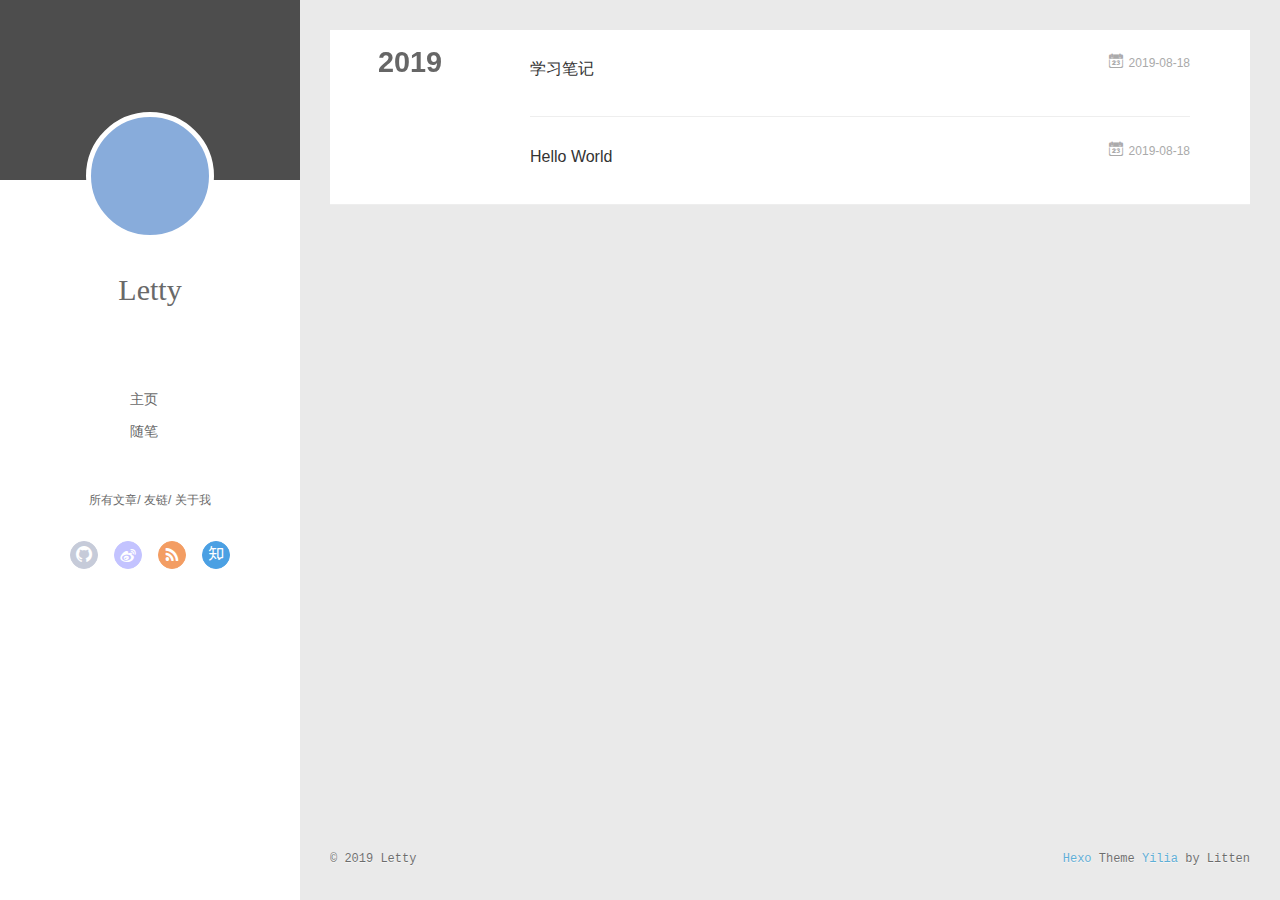
==== commit f6f73b32: "Site updated: 2019-08-20 09:19:53" ====
--- a/archives/index.html
+++ b/archives/index.html
@@ -46,7 +46,7 @@
 			<img src="" class="js-avatar">
 		</a>
 		<hgroup>
-		  <h1 class="header-author"><a href="/">John Doe</a></h1>
+		  <h1 class="header-author"><a href="/">Letty</a></h1>
 		</hgroup>
 		
 
@@ -104,7 +104,7 @@
 				<img src="" class="js-avatar">
 			</div>
 			<hgroup>
-			  <h1 class="header-author js-header-author">John Doe</h1>
+			  <h1 class="header-author js-header-author">Letty</h1>
 			</hgroup>
 			
 			
@@ -172,6 +172,12 @@
 </a>
         </div>
     	 
+  
+    <h1 itemprop="name">
+      <a class="archive-article-title" href="/2019/08/18/LearningNotes/">学习笔记</a>
+    </h1>
+  
+
         <div class="article-info info-on-right">
           
           
@@ -223,7 +229,7 @@
   <div class="outer">
     <div id="footer-info">
     	<div class="footer-left">
-    		&copy; 2019 John Doe
+    		&copy; 2019 Letty
     	</div>
       	<div class="footer-right">
       		<a href="http://hexo.io/" target="_blank">Hexo</a>  Theme <a href="https://github.com/litten/hexo-theme-yilia" target="_blank">Yilia</a> by Litten
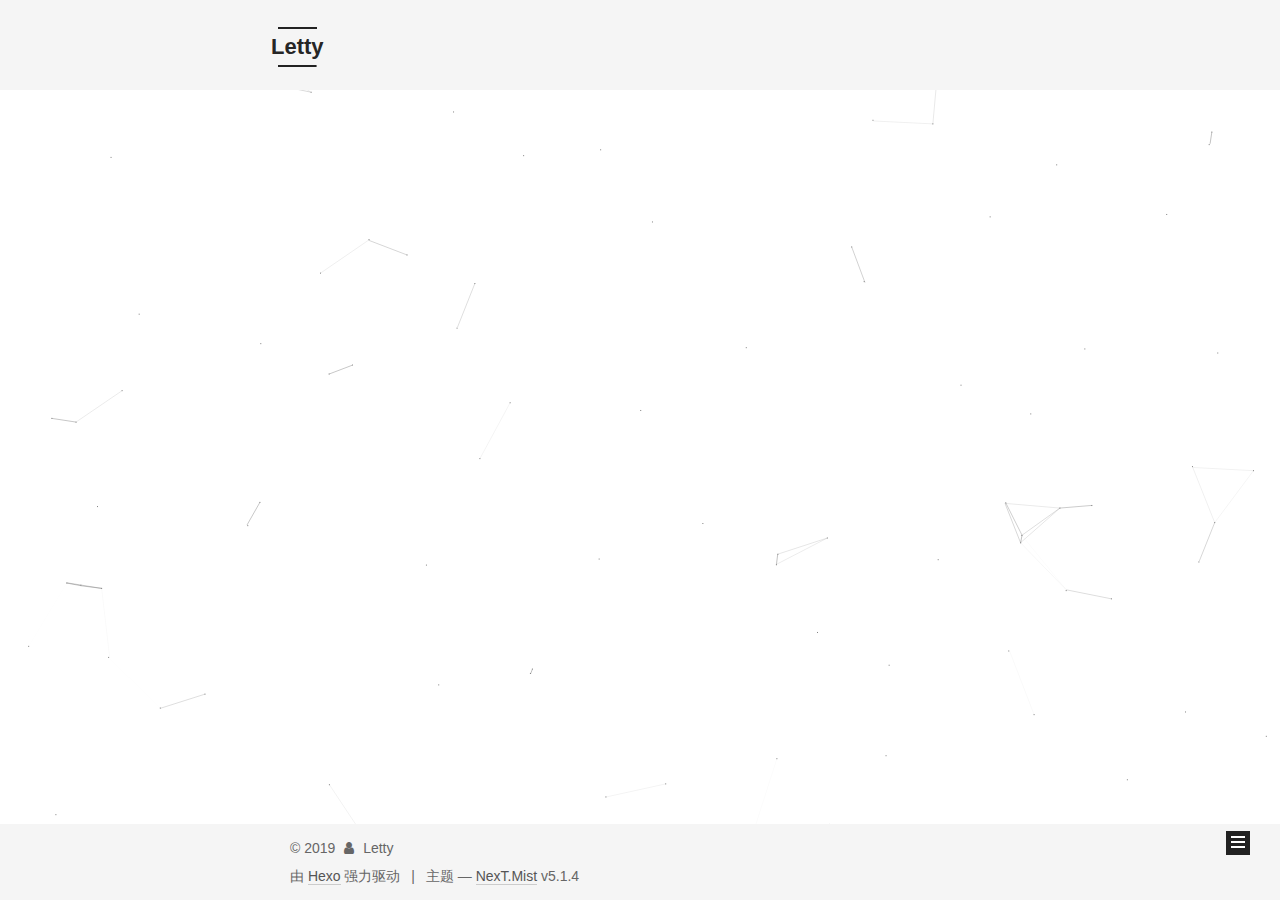
==== commit a566e965: "Site updated: 2019-09-01 17:12:20" ====
--- a/archives/index.html
+++ b/archives/index.html
@@ -1,470 +1,670 @@
 <!DOCTYPE html>
-<html>
+
+
+
+  
+
+
+<html class="theme-next mist use-motion" lang="zh-Hans">
 <head><meta name="generator" content="Hexo 3.9.0">
-  <meta charset="utf-8">
-  
-  <meta name="renderer" content="webkit">
-  <meta http-equiv="X-UA-Compatible" content="IE=edge">
-  <link rel="dns-prefetch" href="http://yoursite.com">
-  <title>Archives | Hexo</title>
-  <meta name="viewport" content="width=device-width, initial-scale=1, maximum-scale=1">
-  <meta property="og:type" content="website">
-<meta property="og:title" content="Hexo">
+  <meta charset="UTF-8">
+<meta http-equiv="X-UA-Compatible" content="IE=edge">
+<meta name="viewport" content="width=device-width, initial-scale=1, maximum-scale=1">
+<meta name="theme-color" content="#222">
+
+
+
+
+
+
+
+
+
+<meta http-equiv="Cache-Control" content="no-transform">
+<meta http-equiv="Cache-Control" content="no-siteapp">
+
+
+
+
+
+
+
+
+
+
+
+
+
+
+
+
+  
+  
+  <link href="/lib/fancybox/source/jquery.fancybox.css?v=2.1.5" rel="stylesheet" type="text/css">
+
+
+
+
+
+
+
+<link href="/lib/font-awesome/css/font-awesome.min.css?v=4.6.2" rel="stylesheet" type="text/css">
+
+<link href="/css/main.css?v=5.1.4" rel="stylesheet" type="text/css">
+
+
+  <link rel="apple-touch-icon" sizes="180x180" href="/images/apple-touch-icon-leo.png?v=5.1.4">
+
+
+  <link rel="icon" type="image/png" sizes="32x32" href="/images/favicon-32x32-leo.png?v=5.1.4">
+
+
+  <link rel="icon" type="image/png" sizes="16x16" href="/images/favicon-16x16-leo.png?v=5.1.4">
+
+
+  <link rel="mask-icon" href="/images/logo.svg?v=5.1.4" color="#222">
+
+
+
+
+
+  <meta name="keywords" content="Hexo, NexT">
+
+
+
+
+
+
+
+
+
+
+<meta property="og:type" content="website">
+<meta property="og:title" content="Letty">
 <meta property="og:url" content="http://yoursite.com/archives/index.html">
-<meta property="og:site_name" content="Hexo">
-<meta property="og:locale" content="en">
+<meta property="og:site_name" content="Letty">
+<meta property="og:locale" content="zh-Hans">
 <meta name="twitter:card" content="summary">
-<meta name="twitter:title" content="Hexo">
-  
-    <link rel="alternative" href="/atom.xml" title="Hexo" type="application/atom+xml">
-  
-  
-    <link rel="icon" href="/favicon.png">
-  
-  <link rel="stylesheet" type="text/css" href="/./main.0cf68a.css">
-  <style type="text/css">
-  
-    #container.show {
-      background: linear-gradient(200deg,#a0cfe4,#e8c37e);
+<meta name="twitter:title" content="Letty">
+
+
+
+<script type="text/javascript" id="hexo.configurations">
+  var NexT = window.NexT || {};
+  var CONFIG = {
+    root: '/',
+    scheme: 'Mist',
+    version: '5.1.4',
+    sidebar: {"position":"left","display":"post","offset":12,"b2t":false,"scrollpercent":false,"onmobile":false},
+    fancybox: true,
+    tabs: true,
+    motion: {"enable":true,"async":false,"transition":{"post_block":"fadeIn","post_header":"slideDownIn","post_body":"slideDownIn","coll_header":"slideLeftIn","sidebar":"slideUpIn"}},
+    duoshuo: {
+      userId: '0',
+      author: '博主'
+    },
+    algolia: {
+      applicationID: '',
+      apiKey: '',
+      indexName: '',
+      hits: {"per_page":10},
+      labels: {"input_placeholder":"Search for Posts","hits_empty":"We didn't find any results for the search: ${query}","hits_stats":"${hits} results found in ${time} ms"}
     }
-  </style>
-  
-
-  
+  };
+</script>
+
+
+
+  <link rel="canonical" href="http://yoursite.com/archives/">
+
+
+
+
+
+  <title>归档 | Letty</title>
+  
+
+
+
+
+
+
+
 
 </head>
-</html>
-<body>
-  <div id="container" q-class="show:isCtnShow">
-    <canvas id="anm-canvas" class="anm-canvas"></canvas>
-    <div class="left-col" q-class="show:isShow">
-      
-<div class="overlay" style="background: #4d4d4d"></div>
-<div class="intrude-less">
-	<header id="header" class="inner">
-		<a href="/" class="profilepic">
-			<img src="" class="js-avatar">
-		</a>
-		<hgroup>
-		  <h1 class="header-author"><a href="/">Letty</a></h1>
-		</hgroup>
-		
-
-		<nav class="header-menu">
-			<ul>
-			
-				<li><a href="/">主页</a></li>
-	        
-				<li><a href="/tags/随笔/">随笔</a></li>
-	        
-			</ul>
-		</nav>
-		<nav class="header-smart-menu">
-    		
-    			
-    			<a q-on="click: openSlider(e, 'innerArchive')" href="javascript:void(0)">所有文章</a>
-    			
-            
-    			
-    			<a q-on="click: openSlider(e, 'friends')" href="javascript:void(0)">友链</a>
-    			
-            
-    			
-    			<a q-on="click: openSlider(e, 'aboutme')" href="javascript:void(0)">关于我</a>
-    			
-            
-		</nav>
-		<nav class="header-nav">
-			<div class="social">
-				
-					<a class="github" target="_blank" href="#" title="github"><i class="icon-github"></i></a>
-		        
-					<a class="weibo" target="_blank" href="#" title="weibo"><i class="icon-weibo"></i></a>
-		        
-					<a class="rss" target="_blank" href="#" title="rss"><i class="icon-rss"></i></a>
-		        
-					<a class="zhihu" target="_blank" href="#" title="zhihu"><i class="icon-zhihu"></i></a>
-		        
-			</div>
-		</nav>
-	</header>		
+
+<body itemscope itemtype="http://schema.org/WebPage" lang="zh-Hans">
+
+  
+  
+    
+  
+
+  <div class="container sidebar-position-left page-archive">
+    <div class="headband"></div>
+
+    <header id="header" class="header" itemscope itemtype="http://schema.org/WPHeader">
+      <div class="header-inner"><div class="site-brand-wrapper">
+  <div class="site-meta ">
+    
+
+    <div class="custom-logo-site-title">
+      <a href="/" class="brand" rel="start">
+        <span class="logo-line-before"><i></i></span>
+        <span class="site-title">Letty</span>
+        <span class="logo-line-after"><i></i></span>
+      </a>
+    </div>
+      
+        <p class="site-subtitle">A leo boy</p>
+      
+  </div>
+
+  <div class="site-nav-toggle">
+    <button>
+      <span class="btn-bar"></span>
+      <span class="btn-bar"></span>
+      <span class="btn-bar"></span>
+    </button>
+  </div>
 </div>
 
-    </div>
-    <div class="mid-col" q-class="show:isShow,hide:isShow|isFalse">
-      
-<nav id="mobile-nav">
-  	<div class="overlay js-overlay" style="background: #4d4d4d"></div>
-	<div class="btnctn js-mobile-btnctn">
-  		<div class="slider-trigger list" q-on="click: openSlider(e)"><i class="icon icon-sort"></i></div>
-	</div>
-	<div class="intrude-less">
-		<header id="header" class="inner">
-			<div class="profilepic">
-				<img src="" class="js-avatar">
-			</div>
-			<hgroup>
-			  <h1 class="header-author js-header-author">Letty</h1>
-			</hgroup>
-			
-			
-			
-				
-			
-				
-			
-			
-			
-			<nav class="header-nav">
-				<div class="social">
-					
-						<a class="github" target="_blank" href="#" title="github"><i class="icon-github"></i></a>
-			        
-						<a class="weibo" target="_blank" href="#" title="weibo"><i class="icon-weibo"></i></a>
-			        
-						<a class="rss" target="_blank" href="#" title="rss"><i class="icon-rss"></i></a>
-			        
-						<a class="zhihu" target="_blank" href="#" title="zhihu"><i class="icon-zhihu"></i></a>
-			        
-				</div>
-			</nav>
-
-			<nav class="header-menu js-header-menu">
-				<ul style="width: 50%">
-				
-				
-					<li style="width: 50%"><a href="/">主页</a></li>
-		        
-					<li style="width: 50%"><a href="/tags/随笔/">随笔</a></li>
-		        
-				</ul>
-			</nav>
-		</header>				
-	</div>
-	<div class="mobile-mask" style="display:none" q-show="isShow"></div>
+<nav class="site-nav">
+  
+
+  
+    <ul id="menu" class="menu">
+      
+        
+        <li class="menu-item menu-item-home">
+          <a href="/" rel="section">
+            
+              <i class="menu-item-icon fa fa-fw fa-home"></i> <br>
+            
+            首页
+          </a>
+        </li>
+      
+        
+        <li class="menu-item menu-item-about">
+          <a href="/about/" rel="section">
+            
+              <i class="menu-item-icon fa fa-fw fa-user"></i> <br>
+            
+            关于
+          </a>
+        </li>
+      
+        
+        <li class="menu-item menu-item-tags">
+          <a href="/tags/" rel="section">
+            
+              <i class="menu-item-icon fa fa-fw fa-tags"></i> <br>
+            
+            标签
+          </a>
+        </li>
+      
+        
+        <li class="menu-item menu-item-categories">
+          <a href="/categories/" rel="section">
+            
+              <i class="menu-item-icon fa fa-fw fa-th"></i> <br>
+            
+            分类
+          </a>
+        </li>
+      
+        
+        <li class="menu-item menu-item-archives">
+          <a href="/archives/" rel="section">
+            
+              <i class="menu-item-icon fa fa-fw fa-archive"></i> <br>
+            
+            归档
+          </a>
+        </li>
+      
+        
+        <li class="menu-item menu-item-schedule">
+          <a href="/schedule/" rel="section">
+            
+              <i class="menu-item-icon fa fa-fw fa-calendar"></i> <br>
+            
+            日程表
+          </a>
+        </li>
+      
+        
+        <li class="menu-item menu-item-sitemap">
+          <a href="/sitemap.xml" rel="section">
+            
+              <i class="menu-item-icon fa fa-fw fa-sitemap"></i> <br>
+            
+            站点地图
+          </a>
+        </li>
+      
+        
+        <li class="menu-item menu-item-commonweal">
+          <a href="/404/" rel="section">
+            
+              <i class="menu-item-icon fa fa-fw fa-heartbeat"></i> <br>
+            
+            公益404
+          </a>
+        </li>
+      
+
+      
+    </ul>
+  
+
+  
 </nav>
 
-      <div id="wrapper" class="body-wrap">
-        <div class="menu-l">
-          <div class="canvas-wrap">
-            <canvas data-colors="#eaeaea" data-sectionHeight="100" data-contentId="js-content" id="myCanvas1" class="anm-canvas"></canvas>
+
+
+ </div>
+    </header>
+
+    <main id="main" class="main">
+      <div class="main-inner">
+        <div class="content-wrap">
+          <div id="content" class="content">
+            
+
+  
+  
+  
+  <div class="post-block archive">
+    <div id="posts" class="posts-collapse">
+      <span class="archive-move-on"></span>
+
+      <span class="archive-page-counter">
+        
+        
+        
+          
+        
+        嗯..! 目前共计 2 篇日志。 继续努力。
+      </span>
+
+      
+
+        
+        
+        
+
+        
+          
+          <div class="collection-title">
+            <h1 class="archive-year" id="archive-year-2019">2019</h1>
           </div>
-          <div id="js-content" class="content-ll">
-            
-  
-  
-    
-    
-      
-      
-      <section class="archives-wrap">
-        <div class="archive-year-wrap">
-          <a href="/archives/2019" class="archive-year">2019</a>
-        </div>
-        <div class="archives">
-    
-    <article class="archive-article archive-type-post">
-  <div class="archive-article-inner">
-    <header class="archive-article-header">
-      	<div class="article-meta">
-	      	<a href="/2019/08/18/LearningNotes/" class="archive-article-date">
-  	<time datetime="2019-08-18T00:56:19.958Z" itemprop="datePublished"><i class="icon-calendar icon"></i>2019-08-18</time>
-</a>
-        </div>
-    	 
-  
-    <h1 itemprop="name">
-      <a class="archive-article-title" href="/2019/08/18/LearningNotes/">学习笔记</a>
-    </h1>
-  
-
-        <div class="article-info info-on-right">
-          
-          
-
-        </div>
-        <div class="clearfix"></div>
+        
+        
+
+        
+
+  <article class="post post-type-normal" itemscope itemtype="http://schema.org/Article">
+    <header class="post-header">
+
+      <h2 class="post-title">
+        
+            <a class="post-title-link" href="/2019/08/18/LearningNotes/" itemprop="url">
+              
+                <span itemprop="name">前端日常踩坑（持续更新）</span>
+              
+            </a>
+        
+      </h2>
+
+      <div class="post-meta">
+        <time class="post-time" itemprop="dateCreated" datetime="2019-08-18T08:56:19+08:00" content="2019-08-18">
+          08-18
+        </time>
+      </div>
+
     </header>
-  </div>
-</article>
-  
-    
-    
-    <article class="archive-article archive-type-post">
-  <div class="archive-article-inner">
-    <header class="archive-article-header">
-      	<div class="article-meta">
-	      	<a href="/2019/08/18/hello-world/" class="archive-article-date">
-  	<time datetime="2019-08-18T00:51:53.073Z" itemprop="datePublished"><i class="icon-calendar icon"></i>2019-08-18</time>
-</a>
-        </div>
-    	 
-  
-    <h1 itemprop="name">
-      <a class="archive-article-title" href="/2019/08/18/hello-world/">Hello World</a>
-    </h1>
-  
-
-        <div class="article-info info-on-right">
-          
-          
-
-        </div>
-        <div class="clearfix"></div>
+  </article>
+
+
+
+      
+
+        
+        
+        
+
+        
+        
+
+        
+
+  <article class="post post-type-normal" itemscope itemtype="http://schema.org/Article">
+    <header class="post-header">
+
+      <h2 class="post-title">
+        
+            <a class="post-title-link" href="/2019/08/18/hello-world/" itemprop="url">
+              
+                <span itemprop="name">Hello World</span>
+              
+            </a>
+        
+      </h2>
+
+      <div class="post-meta">
+        <time class="post-time" itemprop="dateCreated" datetime="2019-08-18T08:51:53+08:00" content="2019-08-18">
+          08-18
+        </time>
+      </div>
+
     </header>
-  </div>
-</article>
-  
-  
-    </div></section>
-  
-
-    
-
-
-          </div>
-        </div>
-      </div>
-      <footer id="footer">
-  <div class="outer">
-    <div id="footer-info">
-    	<div class="footer-left">
-    		&copy; 2019 Letty
-    	</div>
-      	<div class="footer-right">
-      		<a href="http://hexo.io/" target="_blank">Hexo</a>  Theme <a href="https://github.com/litten/hexo-theme-yilia" target="_blank">Yilia</a> by Litten
-      	</div>
+  </article>
+
+
+
+      
+
     </div>
   </div>
-</footer>
+  
+  
+  
+
+  
+
+
+
+          </div>
+          
+
+
+          
+
+        </div>
+        
+          
+  
+  <div class="sidebar-toggle">
+    <div class="sidebar-toggle-line-wrap">
+      <span class="sidebar-toggle-line sidebar-toggle-line-first"></span>
+      <span class="sidebar-toggle-line sidebar-toggle-line-middle"></span>
+      <span class="sidebar-toggle-line sidebar-toggle-line-last"></span>
     </div>
-    <script>
-	var yiliaConfig = {
-		mathjax: false,
-		isHome: false,
-		isPost: false,
-		isArchive: true,
-		isTag: false,
-		isCategory: false,
-		open_in_new: false,
-		toc_hide_index: true,
-		root: "/",
-		innerArchive: true,
-		showTags: false
-	}
+  </div>
+
+  <aside id="sidebar" class="sidebar">
+    
+    <div class="sidebar-inner">
+
+      
+
+      
+
+      <section class="site-overview-wrap sidebar-panel sidebar-panel-active">
+        <div class="site-overview">
+          <div class="site-author motion-element" itemprop="author" itemscope itemtype="http://schema.org/Person">
+            
+              <img class="site-author-image" itemprop="image" src="/images/avatar.png" alt="Letty">
+            
+              <p class="site-author-name" itemprop="name">Letty</p>
+              <p class="site-description motion-element" itemprop="description"></p>
+          </div>
+
+          <nav class="site-state motion-element">
+
+            
+              <div class="site-state-item site-state-posts">
+              
+                <a href="/archives/">
+              
+                  <span class="site-state-item-count">2</span>
+                  <span class="site-state-item-name">日志</span>
+                </a>
+              </div>
+            
+
+            
+
+            
+              
+              
+              <div class="site-state-item site-state-tags">
+                
+                  <span class="site-state-item-count">1</span>
+                  <span class="site-state-item-name">标签</span>
+                
+              </div>
+            
+
+          </nav>
+
+          
+
+          
+
+          
+          
+
+          
+          
+
+          
+
+        </div>
+      </section>
+
+      
+
+      
+
+    </div>
+  </aside>
+
+
+        
+      </div>
+    </main>
+
+    <footer id="footer" class="footer">
+      <div class="footer-inner">
+        <div class="copyright">&copy; <span itemprop="copyrightYear">2019</span>
+  <span class="with-love">
+    <i class="fa fa-user"></i>
+  </span>
+  <span class="author" itemprop="copyrightHolder">Letty</span>
+
+  
+</div>
+
+
+  <div class="powered-by">由 <a class="theme-link" target="_blank" href="https://hexo.io">Hexo</a> 强力驱动</div>
+
+
+
+  <span class="post-meta-divider">|</span>
+
+
+
+  <div class="theme-info">主题 &mdash; <a class="theme-link" target="_blank" href="https://github.com/iissnan/hexo-theme-next">NexT.Mist</a> v5.1.4</div>
+
+
+
+
+        
+
+
+
+
+
+
+
+        
+      </div>
+    </footer>
+
+    
+      <div class="back-to-top">
+        <i class="fa fa-arrow-up"></i>
+        
+      </div>
+    
+
+    
+
+  </div>
+
+  
+
+<script type="text/javascript">
+  if (Object.prototype.toString.call(window.Promise) !== '[object Function]') {
+    window.Promise = null;
+  }
 </script>
 
-<script>!function(t){function n(e){if(r[e])return r[e].exports;var i=r[e]={exports:{},id:e,loaded:!1};return t[e].call(i.exports,i,i.exports,n),i.loaded=!0,i.exports}var r={};n.m=t,n.c=r,n.p="./",n(0)}([function(t,n,r){r(195),t.exports=r(191)},function(t,n,r){var e=r(3),i=r(52),o=r(27),u=r(28),c=r(53),f="prototype",a=function(t,n,r){var s,l,h,v,p=t&a.F,d=t&a.G,y=t&a.S,g=t&a.P,b=t&a.B,m=d?e:y?e[n]||(e[n]={}):(e[n]||{})[f],x=d?i:i[n]||(i[n]={}),w=x[f]||(x[f]={});d&&(r=n);for(s in r)l=!p&&m&&void 0!==m[s],h=(l?m:r)[s],v=b&&l?c(h,e):g&&"function"==typeof h?c(Function.call,h):h,m&&u(m,s,h,t&a.U),x[s]!=h&&o(x,s,v),g&&w[s]!=h&&(w[s]=h)};e.core=i,a.F=1,a.G=2,a.S=4,a.P=8,a.B=16,a.W=32,a.U=64,a.R=128,t.exports=a},function(t,n,r){var e=r(6);t.exports=function(t){if(!e(t))throw TypeError(t+" is not an object!");return t}},function(t,n){var r=t.exports="undefined"!=typeof window&&window.Math==Math?window:"undefined"!=typeof self&&self.Math==Math?self:Function("return this")();"number"==typeof __g&&(__g=r)},function(t,n){t.exports=function(t){try{return!!t()}catch(t){return!0}}},function(t,n){var r=t.exports="undefined"!=typeof window&&window.Math==Math?window:"undefined"!=typeof self&&self.Math==Math?self:Function("return this")();"number"==typeof __g&&(__g=r)},function(t,n){t.exports=function(t){return"object"==typeof t?null!==t:"function"==typeof t}},function(t,n,r){var e=r(126)("wks"),i=r(76),o=r(3).Symbol,u="function"==typeof o;(t.exports=function(t){return e[t]||(e[t]=u&&o[t]||(u?o:i)("Symbol."+t))}).store=e},function(t,n){var r={}.hasOwnProperty;t.exports=function(t,n){return r.call(t,n)}},function(t,n,r){var e=r(94),i=r(33);t.exports=function(t){return e(i(t))}},function(t,n,r){t.exports=!r(4)(function(){return 7!=Object.defineProperty({},"a",{get:function(){return 7}}).a})},function(t,n,r){var e=r(2),i=r(167),o=r(50),u=Object.defineProperty;n.f=r(10)?Object.defineProperty:function(t,n,r){if(e(t),n=o(n,!0),e(r),i)try{return u(t,n,r)}catch(t){}if("get"in r||"set"in r)throw TypeError("Accessors not supported!");return"value"in r&&(t[n]=r.value),t}},function(t,n,r){t.exports=!r(18)(function(){return 7!=Object.defineProperty({},"a",{get:function(){return 7}}).a})},function(t,n,r){var e=r(14),i=r(22);t.exports=r(12)?function(t,n,r){return e.f(t,n,i(1,r))}:function(t,n,r){return t[n]=r,t}},function(t,n,r){var e=r(20),i=r(58),o=r(42),u=Object.defineProperty;n.f=r(12)?Object.defineProperty:function(t,n,r){if(e(t),n=o(n,!0),e(r),i)try{return u(t,n,r)}catch(t){}if("get"in r||"set"in r)throw TypeError("Accessors not supported!");return"value"in r&&(t[n]=r.value),t}},function(t,n,r){var e=r(40)("wks"),i=r(23),o=r(5).Symbol,u="function"==typeof o;(t.exports=function(t){return e[t]||(e[t]=u&&o[t]||(u?o:i)("Symbol."+t))}).store=e},function(t,n,r){var e=r(67),i=Math.min;t.exports=function(t){return t>0?i(e(t),9007199254740991):0}},function(t,n,r){var e=r(46);t.exports=function(t){return Object(e(t))}},function(t,n){t.exports=function(t){try{return!!t()}catch(t){return!0}}},function(t,n,r){var e=r(63),i=r(34);t.exports=Object.keys||function(t){return e(t,i)}},function(t,n,r){var e=r(21);t.exports=function(t){if(!e(t))throw TypeError(t+" is not an object!");return t}},function(t,n){t.exports=function(t){return"object"==typeof t?null!==t:"function"==typeof t}},function(t,n){t.exports=function(t,n){return{enumerable:!(1&t),configurable:!(2&t),writable:!(4&t),value:n}}},function(t,n){var r=0,e=Math.random();t.exports=function(t){return"Symbol(".concat(void 0===t?"":t,")_",(++r+e).toString(36))}},function(t,n){var r={}.hasOwnProperty;t.exports=function(t,n){return r.call(t,n)}},function(t,n){var r=t.exports={version:"2.4.0"};"number"==typeof __e&&(__e=r)},function(t,n){t.exports=function(t){if("function"!=typeof t)throw TypeError(t+" is not a function!");return t}},function(t,n,r){var e=r(11),i=r(66);t.exports=r(10)?function(t,n,r){return e.f(t,n,i(1,r))}:function(t,n,r){return t[n]=r,t}},function(t,n,r){var e=r(3),i=r(27),o=r(24),u=r(76)("src"),c="toString",f=Function[c],a=(""+f).split(c);r(52).inspectSource=function(t){return f.call(t)},(t.exports=function(t,n,r,c){var f="function"==typeof r;f&&(o(r,"name")||i(r,"name",n)),t[n]!==r&&(f&&(o(r,u)||i(r,u,t[n]?""+t[n]:a.join(String(n)))),t===e?t[n]=r:c?t[n]?t[n]=r:i(t,n,r):(delete t[n],i(t,n,r)))})(Function.prototype,c,function(){return"function"==typeof this&&this[u]||f.call(this)})},function(t,n,r){var e=r(1),i=r(4),o=r(46),u=function(t,n,r,e){var i=String(o(t)),u="<"+n;return""!==r&&(u+=" "+r+'="'+String(e).replace(/"/g,"&quot;")+'"'),u+">"+i+"</"+n+">"};t.exports=function(t,n){var r={};r[t]=n(u),e(e.P+e.F*i(function(){var n=""[t]('"');return n!==n.toLowerCase()||n.split('"').length>3}),"String",r)}},function(t,n,r){var e=r(115),i=r(46);t.exports=function(t){return e(i(t))}},function(t,n,r){var e=r(116),i=r(66),o=r(30),u=r(50),c=r(24),f=r(167),a=Object.getOwnPropertyDescriptor;n.f=r(10)?a:function(t,n){if(t=o(t),n=u(n,!0),f)try{return a(t,n)}catch(t){}if(c(t,n))return i(!e.f.call(t,n),t[n])}},function(t,n,r){var e=r(24),i=r(17),o=r(145)("IE_PROTO"),u=Object.prototype;t.exports=Object.getPrototypeOf||function(t){return t=i(t),e(t,o)?t[o]:"function"==typeof t.constructor&&t instanceof t.constructor?t.constructor.prototype:t instanceof Object?u:null}},function(t,n){t.exports=function(t){if(void 0==t)throw TypeError("Can't call method on  "+t);return t}},function(t,n){t.exports="constructor,hasOwnProperty,isPrototypeOf,propertyIsEnumerable,toLocaleString,toString,valueOf".split(",")},function(t,n){t.exports={}},function(t,n){t.exports=!0},function(t,n){n.f={}.propertyIsEnumerable},function(t,n,r){var e=r(14).f,i=r(8),o=r(15)("toStringTag");t.exports=function(t,n,r){t&&!i(t=r?t:t.prototype,o)&&e(t,o,{configurable:!0,value:n})}},function(t,n,r){var e=r(40)("keys"),i=r(23);t.exports=function(t){return e[t]||(e[t]=i(t))}},function(t,n,r){var e=r(5),i="__core-js_shared__",o=e[i]||(e[i]={});t.exports=function(t){return o[t]||(o[t]={})}},function(t,n){var r=Math.ceil,e=Math.floor;t.exports=function(t){return isNaN(t=+t)?0:(t>0?e:r)(t)}},function(t,n,r){var e=r(21);t.exports=function(t,n){if(!e(t))return t;var r,i;if(n&&"function"==typeof(r=t.toString)&&!e(i=r.call(t)))return i;if("function"==typeof(r=t.valueOf)&&!e(i=r.call(t)))return i;if(!n&&"function"==typeof(r=t.toString)&&!e(i=r.call(t)))return i;throw TypeError("Can't convert object to primitive value")}},function(t,n,r){var e=r(5),i=r(25),o=r(36),u=r(44),c=r(14).f;t.exports=function(t){var n=i.Symbol||(i.Symbol=o?{}:e.Symbol||{});"_"==t.charAt(0)||t in n||c(n,t,{value:u.f(t)})}},function(t,n,r){n.f=r(15)},function(t,n){var r={}.toString;t.exports=function(t){return r.call(t).slice(8,-1)}},function(t,n){t.exports=function(t){if(void 0==t)throw TypeError("Can't call method on  "+t);return t}},function(t,n,r){var e=r(4);t.exports=function(t,n){return!!t&&e(function(){n?t.call(null,function(){},1):t.call(null)})}},function(t,n,r){var e=r(53),i=r(115),o=r(17),u=r(16),c=r(203);t.exports=function(t,n){var r=1==t,f=2==t,a=3==t,s=4==t,l=6==t,h=5==t||l,v=n||c;return function(n,c,p){for(var d,y,g=o(n),b=i(g),m=e(c,p,3),x=u(b.length),w=0,S=r?v(n,x):f?v(n,0):void 0;x>w;w++)if((h||w in b)&&(d=b[w],y=m(d,w,g),t))if(r)S[w]=y;else if(y)switch(t){case 3:return!0;case 5:return d;case 6:return w;case 2:S.push(d)}else if(s)return!1;return l?-1:a||s?s:S}}},function(t,n,r){var e=r(1),i=r(52),o=r(4);t.exports=function(t,n){var r=(i.Object||{})[t]||Object[t],u={};u[t]=n(r),e(e.S+e.F*o(function(){r(1)}),"Object",u)}},function(t,n,r){var e=r(6);t.exports=function(t,n){if(!e(t))return t;var r,i;if(n&&"function"==typeof(r=t.toString)&&!e(i=r.call(t)))return i;if("function"==typeof(r=t.valueOf)&&!e(i=r.call(t)))return i;if(!n&&"function"==typeof(r=t.toString)&&!e(i=r.call(t)))return i;throw TypeError("Can't convert object to primitive value")}},function(t,n,r){var e=r(5),i=r(25),o=r(91),u=r(13),c="prototype",f=function(t,n,r){var a,s,l,h=t&f.F,v=t&f.G,p=t&f.S,d=t&f.P,y=t&f.B,g=t&f.W,b=v?i:i[n]||(i[n]={}),m=b[c],x=v?e:p?e[n]:(e[n]||{})[c];v&&(r=n);for(a in r)(s=!h&&x&&void 0!==x[a])&&a in b||(l=s?x[a]:r[a],b[a]=v&&"function"!=typeof x[a]?r[a]:y&&s?o(l,e):g&&x[a]==l?function(t){var n=function(n,r,e){if(this instanceof t){switch(arguments.length){case 0:return new t;case 1:return new t(n);case 2:return new t(n,r)}return new t(n,r,e)}return t.apply(this,arguments)};return n[c]=t[c],n}(l):d&&"function"==typeof l?o(Function.call,l):l,d&&((b.virtual||(b.virtual={}))[a]=l,t&f.R&&m&&!m[a]&&u(m,a,l)))};f.F=1,f.G=2,f.S=4,f.P=8,f.B=16,f.W=32,f.U=64,f.R=128,t.exports=f},function(t,n){var r=t.exports={version:"2.4.0"};"number"==typeof __e&&(__e=r)},function(t,n,r){var e=r(26);t.exports=function(t,n,r){if(e(t),void 0===n)return t;switch(r){case 1:return function(r){return t.call(n,r)};case 2:return function(r,e){return t.call(n,r,e)};case 3:return function(r,e,i){return t.call(n,r,e,i)}}return function(){return t.apply(n,arguments)}}},function(t,n,r){var e=r(183),i=r(1),o=r(126)("metadata"),u=o.store||(o.store=new(r(186))),c=function(t,n,r){var i=u.get(t);if(!i){if(!r)return;u.set(t,i=new e)}var o=i.get(n);if(!o){if(!r)return;i.set(n,o=new e)}return o},f=function(t,n,r){var e=c(n,r,!1);return void 0!==e&&e.has(t)},a=function(t,n,r){var e=c(n,r,!1);return void 0===e?void 0:e.get(t)},s=function(t,n,r,e){c(r,e,!0).set(t,n)},l=function(t,n){var r=c(t,n,!1),e=[];return r&&r.forEach(function(t,n){e.push(n)}),e},h=function(t){return void 0===t||"symbol"==typeof t?t:String(t)},v=function(t){i(i.S,"Reflect",t)};t.exports={store:u,map:c,has:f,get:a,set:s,keys:l,key:h,exp:v}},function(t,n,r){"use strict";if(r(10)){var e=r(69),i=r(3),o=r(4),u=r(1),c=r(127),f=r(152),a=r(53),s=r(68),l=r(66),h=r(27),v=r(73),p=r(67),d=r(16),y=r(75),g=r(50),b=r(24),m=r(180),x=r(114),w=r(6),S=r(17),_=r(137),O=r(70),E=r(32),P=r(71).f,j=r(154),F=r(76),M=r(7),A=r(48),N=r(117),T=r(146),I=r(155),k=r(80),L=r(123),R=r(74),C=r(130),D=r(160),U=r(11),W=r(31),G=U.f,B=W.f,V=i.RangeError,z=i.TypeError,q=i.Uint8Array,K="ArrayBuffer",J="Shared"+K,Y="BYTES_PER_ELEMENT",H="prototype",$=Array[H],X=f.ArrayBuffer,Q=f.DataView,Z=A(0),tt=A(2),nt=A(3),rt=A(4),et=A(5),it=A(6),ot=N(!0),ut=N(!1),ct=I.values,ft=I.keys,at=I.entries,st=$.lastIndexOf,lt=$.reduce,ht=$.reduceRight,vt=$.join,pt=$.sort,dt=$.slice,yt=$.toString,gt=$.toLocaleString,bt=M("iterator"),mt=M("toStringTag"),xt=F("typed_constructor"),wt=F("def_constructor"),St=c.CONSTR,_t=c.TYPED,Ot=c.VIEW,Et="Wrong length!",Pt=A(1,function(t,n){return Tt(T(t,t[wt]),n)}),jt=o(function(){return 1===new q(new Uint16Array([1]).buffer)[0]}),Ft=!!q&&!!q[H].set&&o(function(){new q(1).set({})}),Mt=function(t,n){if(void 0===t)throw z(Et);var r=+t,e=d(t);if(n&&!m(r,e))throw V(Et);return e},At=function(t,n){var r=p(t);if(r<0||r%n)throw V("Wrong offset!");return r},Nt=function(t){if(w(t)&&_t in t)return t;throw z(t+" is not a typed array!")},Tt=function(t,n){if(!(w(t)&&xt in t))throw z("It is not a typed array constructor!");return new t(n)},It=function(t,n){return kt(T(t,t[wt]),n)},kt=function(t,n){for(var r=0,e=n.length,i=Tt(t,e);e>r;)i[r]=n[r++];return i},Lt=function(t,n,r){G(t,n,{get:function(){return this._d[r]}})},Rt=function(t){var n,r,e,i,o,u,c=S(t),f=arguments.length,s=f>1?arguments[1]:void 0,l=void 0!==s,h=j(c);if(void 0!=h&&!_(h)){for(u=h.call(c),e=[],n=0;!(o=u.next()).done;n++)e.push(o.value);c=e}for(l&&f>2&&(s=a(s,arguments[2],2)),n=0,r=d(c.length),i=Tt(this,r);r>n;n++)i[n]=l?s(c[n],n):c[n];return i},Ct=function(){for(var t=0,n=arguments.length,r=Tt(this,n);n>t;)r[t]=arguments[t++];return r},Dt=!!q&&o(function(){gt.call(new q(1))}),Ut=function(){return gt.apply(Dt?dt.call(Nt(this)):Nt(this),arguments)},Wt={copyWithin:function(t,n){return D.call(Nt(this),t,n,arguments.length>2?arguments[2]:void 0)},every:function(t){return rt(Nt(this),t,arguments.length>1?arguments[1]:void 0)},fill:function(t){return C.apply(Nt(this),arguments)},filter:function(t){return It(this,tt(Nt(this),t,arguments.length>1?arguments[1]:void 0))},find:function(t){return et(Nt(this),t,arguments.length>1?arguments[1]:void 0)},findIndex:function(t){return it(Nt(this),t,arguments.length>1?arguments[1]:void 0)},forEach:function(t){Z(Nt(this),t,arguments.length>1?arguments[1]:void 0)},indexOf:function(t){return ut(Nt(this),t,arguments.length>1?arguments[1]:void 0)},includes:function(t){return ot(Nt(this),t,arguments.length>1?arguments[1]:void 0)},join:function(t){return vt.apply(Nt(this),arguments)},lastIndexOf:function(t){return st.apply(Nt(this),arguments)},map:function(t){return Pt(Nt(this),t,arguments.length>1?arguments[1]:void 0)},reduce:function(t){return lt.apply(Nt(this),arguments)},reduceRight:function(t){return ht.apply(Nt(this),arguments)},reverse:function(){for(var t,n=this,r=Nt(n).length,e=Math.floor(r/2),i=0;i<e;)t=n[i],n[i++]=n[--r],n[r]=t;return n},some:function(t){return nt(Nt(this),t,arguments.length>1?arguments[1]:void 0)},sort:function(t){return pt.call(Nt(this),t)},subarray:function(t,n){var r=Nt(this),e=r.length,i=y(t,e);return new(T(r,r[wt]))(r.buffer,r.byteOffset+i*r.BYTES_PER_ELEMENT,d((void 0===n?e:y(n,e))-i))}},Gt=function(t,n){return It(this,dt.call(Nt(this),t,n))},Bt=function(t){Nt(this);var n=At(arguments[1],1),r=this.length,e=S(t),i=d(e.length),o=0;if(i+n>r)throw V(Et);for(;o<i;)this[n+o]=e[o++]},Vt={entries:function(){return at.call(Nt(this))},keys:function(){return ft.call(Nt(this))},values:function(){return ct.call(Nt(this))}},zt=function(t,n){return w(t)&&t[_t]&&"symbol"!=typeof n&&n in t&&String(+n)==String(n)},qt=function(t,n){return zt(t,n=g(n,!0))?l(2,t[n]):B(t,n)},Kt=function(t,n,r){return!(zt(t,n=g(n,!0))&&w(r)&&b(r,"value"))||b(r,"get")||b(r,"set")||r.configurable||b(r,"writable")&&!r.writable||b(r,"enumerable")&&!r.enumerable?G(t,n,r):(t[n]=r.value,t)};St||(W.f=qt,U.f=Kt),u(u.S+u.F*!St,"Object",{getOwnPropertyDescriptor:qt,defineProperty:Kt}),o(function(){yt.call({})})&&(yt=gt=function(){return vt.call(this)});var Jt=v({},Wt);v(Jt,Vt),h(Jt,bt,Vt.values),v(Jt,{slice:Gt,set:Bt,constructor:function(){},toString:yt,toLocaleString:Ut}),Lt(Jt,"buffer","b"),Lt(Jt,"byteOffset","o"),Lt(Jt,"byteLength","l"),Lt(Jt,"length","e"),G(Jt,mt,{get:function(){return this[_t]}}),t.exports=function(t,n,r,f){f=!!f;var a=t+(f?"Clamped":"")+"Array",l="Uint8Array"!=a,v="get"+t,p="set"+t,y=i[a],g=y||{},b=y&&E(y),m=!y||!c.ABV,S={},_=y&&y[H],j=function(t,r){var e=t._d;return e.v[v](r*n+e.o,jt)},F=function(t,r,e){var i=t._d;f&&(e=(e=Math.round(e))<0?0:e>255?255:255&e),i.v[p](r*n+i.o,e,jt)},M=function(t,n){G(t,n,{get:function(){return j(this,n)},set:function(t){return F(this,n,t)},enumerable:!0})};m?(y=r(function(t,r,e,i){s(t,y,a,"_d");var o,u,c,f,l=0,v=0;if(w(r)){if(!(r instanceof X||(f=x(r))==K||f==J))return _t in r?kt(y,r):Rt.call(y,r);o=r,v=At(e,n);var p=r.byteLength;if(void 0===i){if(p%n)throw V(Et);if((u=p-v)<0)throw V(Et)}else if((u=d(i)*n)+v>p)throw V(Et);c=u/n}else c=Mt(r,!0),u=c*n,o=new X(u);for(h(t,"_d",{b:o,o:v,l:u,e:c,v:new Q(o)});l<c;)M(t,l++)}),_=y[H]=O(Jt),h(_,"constructor",y)):L(function(t){new y(null),new y(t)},!0)||(y=r(function(t,r,e,i){s(t,y,a);var o;return w(r)?r instanceof X||(o=x(r))==K||o==J?void 0!==i?new g(r,At(e,n),i):void 0!==e?new g(r,At(e,n)):new g(r):_t in r?kt(y,r):Rt.call(y,r):new g(Mt(r,l))}),Z(b!==Function.prototype?P(g).concat(P(b)):P(g),function(t){t in y||h(y,t,g[t])}),y[H]=_,e||(_.constructor=y));var A=_[bt],N=!!A&&("values"==A.name||void 0==A.name),T=Vt.values;h(y,xt,!0),h(_,_t,a),h(_,Ot,!0),h(_,wt,y),(f?new y(1)[mt]==a:mt in _)||G(_,mt,{get:function(){return a}}),S[a]=y,u(u.G+u.W+u.F*(y!=g),S),u(u.S,a,{BYTES_PER_ELEMENT:n,from:Rt,of:Ct}),Y in _||h(_,Y,n),u(u.P,a,Wt),R(a),u(u.P+u.F*Ft,a,{set:Bt}),u(u.P+u.F*!N,a,Vt),u(u.P+u.F*(_.toString!=yt),a,{toString:yt}),u(u.P+u.F*o(function(){new y(1).slice()}),a,{slice:Gt}),u(u.P+u.F*(o(function(){return[1,2].toLocaleString()!=new y([1,2]).toLocaleString()})||!o(function(){_.toLocaleString.call([1,2])})),a,{toLocaleString:Ut}),k[a]=N?A:T,e||N||h(_,bt,T)}}else t.exports=function(){}},function(t,n){var r={}.toString;t.exports=function(t){return r.call(t).slice(8,-1)}},function(t,n,r){var e=r(21),i=r(5).document,o=e(i)&&e(i.createElement);t.exports=function(t){return o?i.createElement(t):{}}},function(t,n,r){t.exports=!r(12)&&!r(18)(function(){return 7!=Object.defineProperty(r(57)("div"),"a",{get:function(){return 7}}).a})},function(t,n,r){"use strict";var e=r(36),i=r(51),o=r(64),u=r(13),c=r(8),f=r(35),a=r(96),s=r(38),l=r(103),h=r(15)("iterator"),v=!([].keys&&"next"in[].keys()),p="keys",d="values",y=function(){return this};t.exports=function(t,n,r,g,b,m,x){a(r,n,g);var w,S,_,O=function(t){if(!v&&t in F)return F[t];switch(t){case p:case d:return function(){return new r(this,t)}}return function(){return new r(this,t)}},E=n+" Iterator",P=b==d,j=!1,F=t.prototype,M=F[h]||F["@@iterator"]||b&&F[b],A=M||O(b),N=b?P?O("entries"):A:void 0,T="Array"==n?F.entries||M:M;if(T&&(_=l(T.call(new t)))!==Object.prototype&&(s(_,E,!0),e||c(_,h)||u(_,h,y)),P&&M&&M.name!==d&&(j=!0,A=function(){return M.call(this)}),e&&!x||!v&&!j&&F[h]||u(F,h,A),f[n]=A,f[E]=y,b)if(w={values:P?A:O(d),keys:m?A:O(p),entries:N},x)for(S in w)S in F||o(F,S,w[S]);else i(i.P+i.F*(v||j),n,w);return w}},function(t,n,r){var e=r(20),i=r(100),o=r(34),u=r(39)("IE_PROTO"),c=function(){},f="prototype",a=function(){var t,n=r(57)("iframe"),e=o.length;for(n.style.display="none",r(93).appendChild(n),n.src="javascript:",t=n.contentWindow.document,t.open(),t.write("<script>document.F=Object<\/script>"),t.close(),a=t.F;e--;)delete a[f][o[e]];return a()};t.exports=Object.create||function(t,n){var r;return null!==t?(c[f]=e(t),r=new c,c[f]=null,r[u]=t):r=a(),void 0===n?r:i(r,n)}},function(t,n,r){var e=r(63),i=r(34).concat("length","prototype");n.f=Object.getOwnPropertyNames||function(t){return e(t,i)}},function(t,n){n.f=Object.getOwnPropertySymbols},function(t,n,r){var e=r(8),i=r(9),o=r(90)(!1),u=r(39)("IE_PROTO");t.exports=function(t,n){var r,c=i(t),f=0,a=[];for(r in c)r!=u&&e(c,r)&&a.push(r);for(;n.length>f;)e(c,r=n[f++])&&(~o(a,r)||a.push(r));return a}},function(t,n,r){t.exports=r(13)},function(t,n,r){var e=r(76)("meta"),i=r(6),o=r(24),u=r(11).f,c=0,f=Object.isExtensible||function(){return!0},a=!r(4)(function(){return f(Object.preventExtensions({}))}),s=function(t){u(t,e,{value:{i:"O"+ ++c,w:{}}})},l=function(t,n){if(!i(t))return"symbol"==typeof t?t:("string"==typeof t?"S":"P")+t;if(!o(t,e)){if(!f(t))return"F";if(!n)return"E";s(t)}return t[e].i},h=function(t,n){if(!o(t,e)){if(!f(t))return!0;if(!n)return!1;s(t)}return t[e].w},v=function(t){return a&&p.NEED&&f(t)&&!o(t,e)&&s(t),t},p=t.exports={KEY:e,NEED:!1,fastKey:l,getWeak:h,onFreeze:v}},function(t,n){t.exports=function(t,n){return{enumerable:!(1&t),configurable:!(2&t),writable:!(4&t),value:n}}},function(t,n){var r=Math.ceil,e=Math.floor;t.exports=function(t){return isNaN(t=+t)?0:(t>0?e:r)(t)}},function(t,n){t.exports=function(t,n,r,e){if(!(t instanceof n)||void 0!==e&&e in t)throw TypeError(r+": incorrect invocation!");return t}},function(t,n){t.exports=!1},function(t,n,r){var e=r(2),i=r(173),o=r(133),u=r(145)("IE_PROTO"),c=function(){},f="prototype",a=function(){var t,n=r(132)("iframe"),e=o.length;for(n.style.display="none",r(135).appendChild(n),n.src="javascript:",t=n.contentWindow.document,t.open(),t.write("<script>document.F=Object<\/script>"),t.close(),a=t.F;e--;)delete a[f][o[e]];return a()};t.exports=Object.create||function(t,n){var r;return null!==t?(c[f]=e(t),r=new c,c[f]=null,r[u]=t):r=a(),void 0===n?r:i(r,n)}},function(t,n,r){var e=r(175),i=r(133).concat("length","prototype");n.f=Object.getOwnPropertyNames||function(t){return e(t,i)}},function(t,n,r){var e=r(175),i=r(133);t.exports=Object.keys||function(t){return e(t,i)}},function(t,n,r){var e=r(28);t.exports=function(t,n,r){for(var i in n)e(t,i,n[i],r);return t}},function(t,n,r){"use strict";var e=r(3),i=r(11),o=r(10),u=r(7)("species");t.exports=function(t){var n=e[t];o&&n&&!n[u]&&i.f(n,u,{configurable:!0,get:function(){return this}})}},function(t,n,r){var e=r(67),i=Math.max,o=Math.min;t.exports=function(t,n){return t=e(t),t<0?i(t+n,0):o(t,n)}},function(t,n){var r=0,e=Math.random();t.exports=function(t){return"Symbol(".concat(void 0===t?"":t,")_",(++r+e).toString(36))}},function(t,n,r){var e=r(33);t.exports=function(t){return Object(e(t))}},function(t,n,r){var e=r(7)("unscopables"),i=Array.prototype;void 0==i[e]&&r(27)(i,e,{}),t.exports=function(t){i[e][t]=!0}},function(t,n,r){var e=r(53),i=r(169),o=r(137),u=r(2),c=r(16),f=r(154),a={},s={},n=t.exports=function(t,n,r,l,h){var v,p,d,y,g=h?function(){return t}:f(t),b=e(r,l,n?2:1),m=0;if("function"!=typeof g)throw TypeError(t+" is not iterable!");if(o(g)){for(v=c(t.length);v>m;m++)if((y=n?b(u(p=t[m])[0],p[1]):b(t[m]))===a||y===s)return y}else for(d=g.call(t);!(p=d.next()).done;)if((y=i(d,b,p.value,n))===a||y===s)return y};n.BREAK=a,n.RETURN=s},function(t,n){t.exports={}},function(t,n,r){var e=r(11).f,i=r(24),o=r(7)("toStringTag");t.exports=function(t,n,r){t&&!i(t=r?t:t.prototype,o)&&e(t,o,{configurable:!0,value:n})}},function(t,n,r){var e=r(1),i=r(46),o=r(4),u=r(150),c="["+u+"]",f="​-",a=RegExp("^"+c+c+"*"),s=RegExp(c+c+"*$"),l=function(t,n,r){var i={},c=o(function(){return!!u[t]()||f[t]()!=f}),a=i[t]=c?n(h):u[t];r&&(i[r]=a),e(e.P+e.F*c,"String",i)},h=l.trim=function(t,n){return t=String(i(t)),1&n&&(t=t.replace(a,"")),2&n&&(t=t.replace(s,"")),t};t.exports=l},function(t,n,r){t.exports={default:r(86),__esModule:!0}},function(t,n,r){t.exports={default:r(87),__esModule:!0}},function(t,n,r){"use strict";function e(t){return t&&t.__esModule?t:{default:t}}n.__esModule=!0;var i=r(84),o=e(i),u=r(83),c=e(u),f="function"==typeof c.default&&"symbol"==typeof o.default?function(t){return typeof t}:function(t){return t&&"function"==typeof c.default&&t.constructor===c.default&&t!==c.default.prototype?"symbol":typeof t};n.default="function"==typeof c.default&&"symbol"===f(o.default)?function(t){return void 0===t?"undefined":f(t)}:function(t){return t&&"function"==typeof c.default&&t.constructor===c.default&&t!==c.default.prototype?"symbol":void 0===t?"undefined":f(t)}},function(t,n,r){r(110),r(108),r(111),r(112),t.exports=r(25).Symbol},function(t,n,r){r(109),r(113),t.exports=r(44).f("iterator")},function(t,n){t.exports=function(t){if("function"!=typeof t)throw TypeError(t+" is not a function!");return t}},function(t,n){t.exports=function(){}},function(t,n,r){var e=r(9),i=r(106),o=r(105);t.exports=function(t){return function(n,r,u){var c,f=e(n),a=i(f.length),s=o(u,a);if(t&&r!=r){for(;a>s;)if((c=f[s++])!=c)return!0}else for(;a>s;s++)if((t||s in f)&&f[s]===r)return t||s||0;return!t&&-1}}},function(t,n,r){var e=r(88);t.exports=function(t,n,r){if(e(t),void 0===n)return t;switch(r){case 1:return function(r){return t.call(n,r)};case 2:return function(r,e){return t.call(n,r,e)};case 3:return function(r,e,i){return t.call(n,r,e,i)}}return function(){return t.apply(n,arguments)}}},function(t,n,r){var e=r(19),i=r(62),o=r(37);t.exports=function(t){var n=e(t),r=i.f;if(r)for(var u,c=r(t),f=o.f,a=0;c.length>a;)f.call(t,u=c[a++])&&n.push(u);return n}},function(t,n,r){t.exports=r(5).document&&document.documentElement},function(t,n,r){var e=r(56);t.exports=Object("z").propertyIsEnumerable(0)?Object:function(t){return"String"==e(t)?t.split(""):Object(t)}},function(t,n,r){var e=r(56);t.exports=Array.isArray||function(t){return"Array"==e(t)}},function(t,n,r){"use strict";var e=r(60),i=r(22),o=r(38),u={};r(13)(u,r(15)("iterator"),function(){return this}),t.exports=function(t,n,r){t.prototype=e(u,{next:i(1,r)}),o(t,n+" Iterator")}},function(t,n){t.exports=function(t,n){return{value:n,done:!!t}}},function(t,n,r){var e=r(19),i=r(9);t.exports=function(t,n){for(var r,o=i(t),u=e(o),c=u.length,f=0;c>f;)if(o[r=u[f++]]===n)return r}},function(t,n,r){var e=r(23)("meta"),i=r(21),o=r(8),u=r(14).f,c=0,f=Object.isExtensible||function(){return!0},a=!r(18)(function(){return f(Object.preventExtensions({}))}),s=function(t){u(t,e,{value:{i:"O"+ ++c,w:{}}})},l=function(t,n){if(!i(t))return"symbol"==typeof t?t:("string"==typeof t?"S":"P")+t;if(!o(t,e)){if(!f(t))return"F";if(!n)return"E";s(t)}return t[e].i},h=function(t,n){if(!o(t,e)){if(!f(t))return!0;if(!n)return!1;s(t)}return t[e].w},v=function(t){return a&&p.NEED&&f(t)&&!o(t,e)&&s(t),t},p=t.exports={KEY:e,NEED:!1,fastKey:l,getWeak:h,onFreeze:v}},function(t,n,r){var e=r(14),i=r(20),o=r(19);t.exports=r(12)?Object.defineProperties:function(t,n){i(t);for(var r,u=o(n),c=u.length,f=0;c>f;)e.f(t,r=u[f++],n[r]);return t}},function(t,n,r){var e=r(37),i=r(22),o=r(9),u=r(42),c=r(8),f=r(58),a=Object.getOwnPropertyDescriptor;n.f=r(12)?a:function(t,n){if(t=o(t),n=u(n,!0),f)try{return a(t,n)}catch(t){}if(c(t,n))return i(!e.f.call(t,n),t[n])}},function(t,n,r){var e=r(9),i=r(61).f,o={}.toString,u="object"==typeof window&&window&&Object.getOwnPropertyNames?Object.getOwnPropertyNames(window):[],c=function(t){try{return i(t)}catch(t){return u.slice()}};t.exports.f=function(t){return u&&"[object Window]"==o.call(t)?c(t):i(e(t))}},function(t,n,r){var e=r(8),i=r(77),o=r(39)("IE_PROTO"),u=Object.prototype;t.exports=Object.getPrototypeOf||function(t){return t=i(t),e(t,o)?t[o]:"function"==typeof t.constructor&&t instanceof t.constructor?t.constructor.prototype:t instanceof Object?u:null}},function(t,n,r){var e=r(41),i=r(33);t.exports=function(t){return function(n,r){var o,u,c=String(i(n)),f=e(r),a=c.length;return f<0||f>=a?t?"":void 0:(o=c.charCodeAt(f),o<55296||o>56319||f+1===a||(u=c.charCodeAt(f+1))<56320||u>57343?t?c.charAt(f):o:t?c.slice(f,f+2):u-56320+(o-55296<<10)+65536)}}},function(t,n,r){var e=r(41),i=Math.max,o=Math.min;t.exports=function(t,n){return t=e(t),t<0?i(t+n,0):o(t,n)}},function(t,n,r){var e=r(41),i=Math.min;t.exports=function(t){return t>0?i(e(t),9007199254740991):0}},function(t,n,r){"use strict";var e=r(89),i=r(97),o=r(35),u=r(9);t.exports=r(59)(Array,"Array",function(t,n){this._t=u(t),this._i=0,this._k=n},function(){var t=this._t,n=this._k,r=this._i++;return!t||r>=t.length?(this._t=void 0,i(1)):"keys"==n?i(0,r):"values"==n?i(0,t[r]):i(0,[r,t[r]])},"values"),o.Arguments=o.Array,e("keys"),e("values"),e("entries")},function(t,n){},function(t,n,r){"use strict";var e=r(104)(!0);r(59)(String,"String",function(t){this._t=String(t),this._i=0},function(){var t,n=this._t,r=this._i;return r>=n.length?{value:void 0,done:!0}:(t=e(n,r),this._i+=t.length,{value:t,done:!1})})},function(t,n,r){"use strict";var e=r(5),i=r(8),o=r(12),u=r(51),c=r(64),f=r(99).KEY,a=r(18),s=r(40),l=r(38),h=r(23),v=r(15),p=r(44),d=r(43),y=r(98),g=r(92),b=r(95),m=r(20),x=r(9),w=r(42),S=r(22),_=r(60),O=r(102),E=r(101),P=r(14),j=r(19),F=E.f,M=P.f,A=O.f,N=e.Symbol,T=e.JSON,I=T&&T.stringify,k="prototype",L=v("_hidden"),R=v("toPrimitive"),C={}.propertyIsEnumerable,D=s("symbol-registry"),U=s("symbols"),W=s("op-symbols"),G=Object[k],B="function"==typeof N,V=e.QObject,z=!V||!V[k]||!V[k].findChild,q=o&&a(function(){return 7!=_(M({},"a",{get:function(){return M(this,"a",{value:7}).a}})).a})?function(t,n,r){var e=F(G,n);e&&delete G[n],M(t,n,r),e&&t!==G&&M(G,n,e)}:M,K=function(t){var n=U[t]=_(N[k]);return n._k=t,n},J=B&&"symbol"==typeof N.iterator?function(t){return"symbol"==typeof t}:function(t){return t instanceof N},Y=function(t,n,r){return t===G&&Y(W,n,r),m(t),n=w(n,!0),m(r),i(U,n)?(r.enumerable?(i(t,L)&&t[L][n]&&(t[L][n]=!1),r=_(r,{enumerable:S(0,!1)})):(i(t,L)||M(t,L,S(1,{})),t[L][n]=!0),q(t,n,r)):M(t,n,r)},H=function(t,n){m(t);for(var r,e=g(n=x(n)),i=0,o=e.length;o>i;)Y(t,r=e[i++],n[r]);return t},$=function(t,n){return void 0===n?_(t):H(_(t),n)},X=function(t){var n=C.call(this,t=w(t,!0));return!(this===G&&i(U,t)&&!i(W,t))&&(!(n||!i(this,t)||!i(U,t)||i(this,L)&&this[L][t])||n)},Q=function(t,n){if(t=x(t),n=w(n,!0),t!==G||!i(U,n)||i(W,n)){var r=F(t,n);return!r||!i(U,n)||i(t,L)&&t[L][n]||(r.enumerable=!0),r}},Z=function(t){for(var n,r=A(x(t)),e=[],o=0;r.length>o;)i(U,n=r[o++])||n==L||n==f||e.push(n);return e},tt=function(t){for(var n,r=t===G,e=A(r?W:x(t)),o=[],u=0;e.length>u;)!i(U,n=e[u++])||r&&!i(G,n)||o.push(U[n]);return o};B||(N=function(){if(this instanceof N)throw TypeError("Symbol is not a constructor!");var t=h(arguments.length>0?arguments[0]:void 0),n=function(r){this===G&&n.call(W,r),i(this,L)&&i(this[L],t)&&(this[L][t]=!1),q(this,t,S(1,r))};return o&&z&&q(G,t,{configurable:!0,set:n}),K(t)},c(N[k],"toString",function(){return this._k}),E.f=Q,P.f=Y,r(61).f=O.f=Z,r(37).f=X,r(62).f=tt,o&&!r(36)&&c(G,"propertyIsEnumerable",X,!0),p.f=function(t){return K(v(t))}),u(u.G+u.W+u.F*!B,{Symbol:N});for(var nt="hasInstance,isConcatSpreadable,iterator,match,replace,search,species,split,toPrimitive,toStringTag,unscopables".split(","),rt=0;nt.length>rt;)v(nt[rt++]);for(var nt=j(v.store),rt=0;nt.length>rt;)d(nt[rt++]);u(u.S+u.F*!B,"Symbol",{for:function(t){return i(D,t+="")?D[t]:D[t]=N(t)},keyFor:function(t){if(J(t))return y(D,t);throw TypeError(t+" is not a symbol!")},useSetter:function(){z=!0},useSimple:function(){z=!1}}),u(u.S+u.F*!B,"Object",{create:$,defineProperty:Y,defineProperties:H,getOwnPropertyDescriptor:Q,getOwnPropertyNames:Z,getOwnPropertySymbols:tt}),T&&u(u.S+u.F*(!B||a(function(){var t=N();return"[null]"!=I([t])||"{}"!=I({a:t})||"{}"!=I(Object(t))})),"JSON",{stringify:function(t){if(void 0!==t&&!J(t)){for(var n,r,e=[t],i=1;arguments.length>i;)e.push(arguments[i++]);return n=e[1],"function"==typeof n&&(r=n),!r&&b(n)||(n=function(t,n){if(r&&(n=r.call(this,t,n)),!J(n))return n}),e[1]=n,I.apply(T,e)}}}),N[k][R]||r(13)(N[k],R,N[k].valueOf),l(N,"Symbol"),l(Math,"Math",!0),l(e.JSON,"JSON",!0)},function(t,n,r){r(43)("asyncIterator")},function(t,n,r){r(43)("observable")},function(t,n,r){r(107);for(var e=r(5),i=r(13),o=r(35),u=r(15)("toStringTag"),c=["NodeList","DOMTokenList","MediaList","StyleSheetList","CSSRuleList"],f=0;f<5;f++){var a=c[f],s=e[a],l=s&&s.prototype;l&&!l[u]&&i(l,u,a),o[a]=o.Array}},function(t,n,r){var e=r(45),i=r(7)("toStringTag"),o="Arguments"==e(function(){return arguments}()),u=function(t,n){try{return t[n]}catch(t){}};t.exports=function(t){var n,r,c;return void 0===t?"Undefined":null===t?"Null":"string"==typeof(r=u(n=Object(t),i))?r:o?e(n):"Object"==(c=e(n))&&"function"==typeof n.callee?"Arguments":c}},function(t,n,r){var e=r(45);t.exports=Object("z").propertyIsEnumerable(0)?Object:function(t){return"String"==e(t)?t.split(""):Object(t)}},function(t,n){n.f={}.propertyIsEnumerable},function(t,n,r){var e=r(30),i=r(16),o=r(75);t.exports=function(t){return function(n,r,u){var c,f=e(n),a=i(f.length),s=o(u,a);if(t&&r!=r){for(;a>s;)if((c=f[s++])!=c)return!0}else for(;a>s;s++)if((t||s in f)&&f[s]===r)return t||s||0;return!t&&-1}}},function(t,n,r){"use strict";var e=r(3),i=r(1),o=r(28),u=r(73),c=r(65),f=r(79),a=r(68),s=r(6),l=r(4),h=r(123),v=r(81),p=r(136);t.exports=function(t,n,r,d,y,g){var b=e[t],m=b,x=y?"set":"add",w=m&&m.prototype,S={},_=function(t){var n=w[t];o(w,t,"delete"==t?function(t){return!(g&&!s(t))&&n.call(this,0===t?0:t)}:"has"==t?function(t){return!(g&&!s(t))&&n.call(this,0===t?0:t)}:"get"==t?function(t){return g&&!s(t)?void 0:n.call(this,0===t?0:t)}:"add"==t?function(t){return n.call(this,0===t?0:t),this}:function(t,r){return n.call(this,0===t?0:t,r),this})};if("function"==typeof m&&(g||w.forEach&&!l(function(){(new m).entries().next()}))){var O=new m,E=O[x](g?{}:-0,1)!=O,P=l(function(){O.has(1)}),j=h(function(t){new m(t)}),F=!g&&l(function(){for(var t=new m,n=5;n--;)t[x](n,n);return!t.has(-0)});j||(m=n(function(n,r){a(n,m,t);var e=p(new b,n,m);return void 0!=r&&f(r,y,e[x],e),e}),m.prototype=w,w.constructor=m),(P||F)&&(_("delete"),_("has"),y&&_("get")),(F||E)&&_(x),g&&w.clear&&delete w.clear}else m=d.getConstructor(n,t,y,x),u(m.prototype,r),c.NEED=!0;return v(m,t),S[t]=m,i(i.G+i.W+i.F*(m!=b),S),g||d.setStrong(m,t,y),m}},function(t,n,r){"use strict";var e=r(27),i=r(28),o=r(4),u=r(46),c=r(7);t.exports=function(t,n,r){var f=c(t),a=r(u,f,""[t]),s=a[0],l=a[1];o(function(){var n={};return n[f]=function(){return 7},7!=""[t](n)})&&(i(String.prototype,t,s),e(RegExp.prototype,f,2==n?function(t,n){return l.call(t,this,n)}:function(t){return l.call(t,this)}))}
-},function(t,n,r){"use strict";var e=r(2);t.exports=function(){var t=e(this),n="";return t.global&&(n+="g"),t.ignoreCase&&(n+="i"),t.multiline&&(n+="m"),t.unicode&&(n+="u"),t.sticky&&(n+="y"),n}},function(t,n){t.exports=function(t,n,r){var e=void 0===r;switch(n.length){case 0:return e?t():t.call(r);case 1:return e?t(n[0]):t.call(r,n[0]);case 2:return e?t(n[0],n[1]):t.call(r,n[0],n[1]);case 3:return e?t(n[0],n[1],n[2]):t.call(r,n[0],n[1],n[2]);case 4:return e?t(n[0],n[1],n[2],n[3]):t.call(r,n[0],n[1],n[2],n[3])}return t.apply(r,n)}},function(t,n,r){var e=r(6),i=r(45),o=r(7)("match");t.exports=function(t){var n;return e(t)&&(void 0!==(n=t[o])?!!n:"RegExp"==i(t))}},function(t,n,r){var e=r(7)("iterator"),i=!1;try{var o=[7][e]();o.return=function(){i=!0},Array.from(o,function(){throw 2})}catch(t){}t.exports=function(t,n){if(!n&&!i)return!1;var r=!1;try{var o=[7],u=o[e]();u.next=function(){return{done:r=!0}},o[e]=function(){return u},t(o)}catch(t){}return r}},function(t,n,r){t.exports=r(69)||!r(4)(function(){var t=Math.random();__defineSetter__.call(null,t,function(){}),delete r(3)[t]})},function(t,n){n.f=Object.getOwnPropertySymbols},function(t,n,r){var e=r(3),i="__core-js_shared__",o=e[i]||(e[i]={});t.exports=function(t){return o[t]||(o[t]={})}},function(t,n,r){for(var e,i=r(3),o=r(27),u=r(76),c=u("typed_array"),f=u("view"),a=!(!i.ArrayBuffer||!i.DataView),s=a,l=0,h="Int8Array,Uint8Array,Uint8ClampedArray,Int16Array,Uint16Array,Int32Array,Uint32Array,Float32Array,Float64Array".split(",");l<9;)(e=i[h[l++]])?(o(e.prototype,c,!0),o(e.prototype,f,!0)):s=!1;t.exports={ABV:a,CONSTR:s,TYPED:c,VIEW:f}},function(t,n){"use strict";var r={versions:function(){var t=window.navigator.userAgent;return{trident:t.indexOf("Trident")>-1,presto:t.indexOf("Presto")>-1,webKit:t.indexOf("AppleWebKit")>-1,gecko:t.indexOf("Gecko")>-1&&-1==t.indexOf("KHTML"),mobile:!!t.match(/AppleWebKit.*Mobile.*/),ios:!!t.match(/\(i[^;]+;( U;)? CPU.+Mac OS X/),android:t.indexOf("Android")>-1||t.indexOf("Linux")>-1,iPhone:t.indexOf("iPhone")>-1||t.indexOf("Mac")>-1,iPad:t.indexOf("iPad")>-1,webApp:-1==t.indexOf("Safari"),weixin:-1==t.indexOf("MicroMessenger")}}()};t.exports=r},function(t,n,r){"use strict";var e=r(85),i=function(t){return t&&t.__esModule?t:{default:t}}(e),o=function(){function t(t,n,e){return n||e?String.fromCharCode(n||e):r[t]||t}function n(t){return e[t]}var r={"&quot;":'"',"&lt;":"<","&gt;":">","&amp;":"&","&nbsp;":" "},e={};for(var u in r)e[r[u]]=u;return r["&apos;"]="'",e["'"]="&#39;",{encode:function(t){return t?(""+t).replace(/['<> "&]/g,n).replace(/\r?\n/g,"<br/>").replace(/\s/g,"&nbsp;"):""},decode:function(n){return n?(""+n).replace(/<br\s*\/?>/gi,"\n").replace(/&quot;|&lt;|&gt;|&amp;|&nbsp;|&apos;|&#(\d+);|&#(\d+)/g,t).replace(/\u00a0/g," "):""},encodeBase16:function(t){if(!t)return t;t+="";for(var n=[],r=0,e=t.length;e>r;r++)n.push(t.charCodeAt(r).toString(16).toUpperCase());return n.join("")},encodeBase16forJSON:function(t){if(!t)return t;t=t.replace(/[\u4E00-\u9FBF]/gi,function(t){return escape(t).replace("%u","\\u")});for(var n=[],r=0,e=t.length;e>r;r++)n.push(t.charCodeAt(r).toString(16).toUpperCase());return n.join("")},decodeBase16:function(t){if(!t)return t;t+="";for(var n=[],r=0,e=t.length;e>r;r+=2)n.push(String.fromCharCode("0x"+t.slice(r,r+2)));return n.join("")},encodeObject:function(t){if(t instanceof Array)for(var n=0,r=t.length;r>n;n++)t[n]=o.encodeObject(t[n]);else if("object"==(void 0===t?"undefined":(0,i.default)(t)))for(var e in t)t[e]=o.encodeObject(t[e]);else if("string"==typeof t)return o.encode(t);return t},loadScript:function(t){var n=document.createElement("script");document.getElementsByTagName("body")[0].appendChild(n),n.setAttribute("src",t)},addLoadEvent:function(t){var n=window.onload;"function"!=typeof window.onload?window.onload=t:window.onload=function(){n(),t()}}}}();t.exports=o},function(t,n,r){"use strict";var e=r(17),i=r(75),o=r(16);t.exports=function(t){for(var n=e(this),r=o(n.length),u=arguments.length,c=i(u>1?arguments[1]:void 0,r),f=u>2?arguments[2]:void 0,a=void 0===f?r:i(f,r);a>c;)n[c++]=t;return n}},function(t,n,r){"use strict";var e=r(11),i=r(66);t.exports=function(t,n,r){n in t?e.f(t,n,i(0,r)):t[n]=r}},function(t,n,r){var e=r(6),i=r(3).document,o=e(i)&&e(i.createElement);t.exports=function(t){return o?i.createElement(t):{}}},function(t,n){t.exports="constructor,hasOwnProperty,isPrototypeOf,propertyIsEnumerable,toLocaleString,toString,valueOf".split(",")},function(t,n,r){var e=r(7)("match");t.exports=function(t){var n=/./;try{"/./"[t](n)}catch(r){try{return n[e]=!1,!"/./"[t](n)}catch(t){}}return!0}},function(t,n,r){t.exports=r(3).document&&document.documentElement},function(t,n,r){var e=r(6),i=r(144).set;t.exports=function(t,n,r){var o,u=n.constructor;return u!==r&&"function"==typeof u&&(o=u.prototype)!==r.prototype&&e(o)&&i&&i(t,o),t}},function(t,n,r){var e=r(80),i=r(7)("iterator"),o=Array.prototype;t.exports=function(t){return void 0!==t&&(e.Array===t||o[i]===t)}},function(t,n,r){var e=r(45);t.exports=Array.isArray||function(t){return"Array"==e(t)}},function(t,n,r){"use strict";var e=r(70),i=r(66),o=r(81),u={};r(27)(u,r(7)("iterator"),function(){return this}),t.exports=function(t,n,r){t.prototype=e(u,{next:i(1,r)}),o(t,n+" Iterator")}},function(t,n,r){"use strict";var e=r(69),i=r(1),o=r(28),u=r(27),c=r(24),f=r(80),a=r(139),s=r(81),l=r(32),h=r(7)("iterator"),v=!([].keys&&"next"in[].keys()),p="keys",d="values",y=function(){return this};t.exports=function(t,n,r,g,b,m,x){a(r,n,g);var w,S,_,O=function(t){if(!v&&t in F)return F[t];switch(t){case p:case d:return function(){return new r(this,t)}}return function(){return new r(this,t)}},E=n+" Iterator",P=b==d,j=!1,F=t.prototype,M=F[h]||F["@@iterator"]||b&&F[b],A=M||O(b),N=b?P?O("entries"):A:void 0,T="Array"==n?F.entries||M:M;if(T&&(_=l(T.call(new t)))!==Object.prototype&&(s(_,E,!0),e||c(_,h)||u(_,h,y)),P&&M&&M.name!==d&&(j=!0,A=function(){return M.call(this)}),e&&!x||!v&&!j&&F[h]||u(F,h,A),f[n]=A,f[E]=y,b)if(w={values:P?A:O(d),keys:m?A:O(p),entries:N},x)for(S in w)S in F||o(F,S,w[S]);else i(i.P+i.F*(v||j),n,w);return w}},function(t,n){var r=Math.expm1;t.exports=!r||r(10)>22025.465794806718||r(10)<22025.465794806718||-2e-17!=r(-2e-17)?function(t){return 0==(t=+t)?t:t>-1e-6&&t<1e-6?t+t*t/2:Math.exp(t)-1}:r},function(t,n){t.exports=Math.sign||function(t){return 0==(t=+t)||t!=t?t:t<0?-1:1}},function(t,n,r){var e=r(3),i=r(151).set,o=e.MutationObserver||e.WebKitMutationObserver,u=e.process,c=e.Promise,f="process"==r(45)(u);t.exports=function(){var t,n,r,a=function(){var e,i;for(f&&(e=u.domain)&&e.exit();t;){i=t.fn,t=t.next;try{i()}catch(e){throw t?r():n=void 0,e}}n=void 0,e&&e.enter()};if(f)r=function(){u.nextTick(a)};else if(o){var s=!0,l=document.createTextNode("");new o(a).observe(l,{characterData:!0}),r=function(){l.data=s=!s}}else if(c&&c.resolve){var h=c.resolve();r=function(){h.then(a)}}else r=function(){i.call(e,a)};return function(e){var i={fn:e,next:void 0};n&&(n.next=i),t||(t=i,r()),n=i}}},function(t,n,r){var e=r(6),i=r(2),o=function(t,n){if(i(t),!e(n)&&null!==n)throw TypeError(n+": can't set as prototype!")};t.exports={set:Object.setPrototypeOf||("__proto__"in{}?function(t,n,e){try{e=r(53)(Function.call,r(31).f(Object.prototype,"__proto__").set,2),e(t,[]),n=!(t instanceof Array)}catch(t){n=!0}return function(t,r){return o(t,r),n?t.__proto__=r:e(t,r),t}}({},!1):void 0),check:o}},function(t,n,r){var e=r(126)("keys"),i=r(76);t.exports=function(t){return e[t]||(e[t]=i(t))}},function(t,n,r){var e=r(2),i=r(26),o=r(7)("species");t.exports=function(t,n){var r,u=e(t).constructor;return void 0===u||void 0==(r=e(u)[o])?n:i(r)}},function(t,n,r){var e=r(67),i=r(46);t.exports=function(t){return function(n,r){var o,u,c=String(i(n)),f=e(r),a=c.length;return f<0||f>=a?t?"":void 0:(o=c.charCodeAt(f),o<55296||o>56319||f+1===a||(u=c.charCodeAt(f+1))<56320||u>57343?t?c.charAt(f):o:t?c.slice(f,f+2):u-56320+(o-55296<<10)+65536)}}},function(t,n,r){var e=r(122),i=r(46);t.exports=function(t,n,r){if(e(n))throw TypeError("String#"+r+" doesn't accept regex!");return String(i(t))}},function(t,n,r){"use strict";var e=r(67),i=r(46);t.exports=function(t){var n=String(i(this)),r="",o=e(t);if(o<0||o==1/0)throw RangeError("Count can't be negative");for(;o>0;(o>>>=1)&&(n+=n))1&o&&(r+=n);return r}},function(t,n){t.exports="\t\n\v\f\r   ᠎             　\u2028\u2029\ufeff"},function(t,n,r){var e,i,o,u=r(53),c=r(121),f=r(135),a=r(132),s=r(3),l=s.process,h=s.setImmediate,v=s.clearImmediate,p=s.MessageChannel,d=0,y={},g="onreadystatechange",b=function(){var t=+this;if(y.hasOwnProperty(t)){var n=y[t];delete y[t],n()}},m=function(t){b.call(t.data)};h&&v||(h=function(t){for(var n=[],r=1;arguments.length>r;)n.push(arguments[r++]);return y[++d]=function(){c("function"==typeof t?t:Function(t),n)},e(d),d},v=function(t){delete y[t]},"process"==r(45)(l)?e=function(t){l.nextTick(u(b,t,1))}:p?(i=new p,o=i.port2,i.port1.onmessage=m,e=u(o.postMessage,o,1)):s.addEventListener&&"function"==typeof postMessage&&!s.importScripts?(e=function(t){s.postMessage(t+"","*")},s.addEventListener("message",m,!1)):e=g in a("script")?function(t){f.appendChild(a("script"))[g]=function(){f.removeChild(this),b.call(t)}}:function(t){setTimeout(u(b,t,1),0)}),t.exports={set:h,clear:v}},function(t,n,r){"use strict";var e=r(3),i=r(10),o=r(69),u=r(127),c=r(27),f=r(73),a=r(4),s=r(68),l=r(67),h=r(16),v=r(71).f,p=r(11).f,d=r(130),y=r(81),g="ArrayBuffer",b="DataView",m="prototype",x="Wrong length!",w="Wrong index!",S=e[g],_=e[b],O=e.Math,E=e.RangeError,P=e.Infinity,j=S,F=O.abs,M=O.pow,A=O.floor,N=O.log,T=O.LN2,I="buffer",k="byteLength",L="byteOffset",R=i?"_b":I,C=i?"_l":k,D=i?"_o":L,U=function(t,n,r){var e,i,o,u=Array(r),c=8*r-n-1,f=(1<<c)-1,a=f>>1,s=23===n?M(2,-24)-M(2,-77):0,l=0,h=t<0||0===t&&1/t<0?1:0;for(t=F(t),t!=t||t===P?(i=t!=t?1:0,e=f):(e=A(N(t)/T),t*(o=M(2,-e))<1&&(e--,o*=2),t+=e+a>=1?s/o:s*M(2,1-a),t*o>=2&&(e++,o/=2),e+a>=f?(i=0,e=f):e+a>=1?(i=(t*o-1)*M(2,n),e+=a):(i=t*M(2,a-1)*M(2,n),e=0));n>=8;u[l++]=255&i,i/=256,n-=8);for(e=e<<n|i,c+=n;c>0;u[l++]=255&e,e/=256,c-=8);return u[--l]|=128*h,u},W=function(t,n,r){var e,i=8*r-n-1,o=(1<<i)-1,u=o>>1,c=i-7,f=r-1,a=t[f--],s=127&a;for(a>>=7;c>0;s=256*s+t[f],f--,c-=8);for(e=s&(1<<-c)-1,s>>=-c,c+=n;c>0;e=256*e+t[f],f--,c-=8);if(0===s)s=1-u;else{if(s===o)return e?NaN:a?-P:P;e+=M(2,n),s-=u}return(a?-1:1)*e*M(2,s-n)},G=function(t){return t[3]<<24|t[2]<<16|t[1]<<8|t[0]},B=function(t){return[255&t]},V=function(t){return[255&t,t>>8&255]},z=function(t){return[255&t,t>>8&255,t>>16&255,t>>24&255]},q=function(t){return U(t,52,8)},K=function(t){return U(t,23,4)},J=function(t,n,r){p(t[m],n,{get:function(){return this[r]}})},Y=function(t,n,r,e){var i=+r,o=l(i);if(i!=o||o<0||o+n>t[C])throw E(w);var u=t[R]._b,c=o+t[D],f=u.slice(c,c+n);return e?f:f.reverse()},H=function(t,n,r,e,i,o){var u=+r,c=l(u);if(u!=c||c<0||c+n>t[C])throw E(w);for(var f=t[R]._b,a=c+t[D],s=e(+i),h=0;h<n;h++)f[a+h]=s[o?h:n-h-1]},$=function(t,n){s(t,S,g);var r=+n,e=h(r);if(r!=e)throw E(x);return e};if(u.ABV){if(!a(function(){new S})||!a(function(){new S(.5)})){S=function(t){return new j($(this,t))};for(var X,Q=S[m]=j[m],Z=v(j),tt=0;Z.length>tt;)(X=Z[tt++])in S||c(S,X,j[X]);o||(Q.constructor=S)}var nt=new _(new S(2)),rt=_[m].setInt8;nt.setInt8(0,2147483648),nt.setInt8(1,2147483649),!nt.getInt8(0)&&nt.getInt8(1)||f(_[m],{setInt8:function(t,n){rt.call(this,t,n<<24>>24)},setUint8:function(t,n){rt.call(this,t,n<<24>>24)}},!0)}else S=function(t){var n=$(this,t);this._b=d.call(Array(n),0),this[C]=n},_=function(t,n,r){s(this,_,b),s(t,S,b);var e=t[C],i=l(n);if(i<0||i>e)throw E("Wrong offset!");if(r=void 0===r?e-i:h(r),i+r>e)throw E(x);this[R]=t,this[D]=i,this[C]=r},i&&(J(S,k,"_l"),J(_,I,"_b"),J(_,k,"_l"),J(_,L,"_o")),f(_[m],{getInt8:function(t){return Y(this,1,t)[0]<<24>>24},getUint8:function(t){return Y(this,1,t)[0]},getInt16:function(t){var n=Y(this,2,t,arguments[1]);return(n[1]<<8|n[0])<<16>>16},getUint16:function(t){var n=Y(this,2,t,arguments[1]);return n[1]<<8|n[0]},getInt32:function(t){return G(Y(this,4,t,arguments[1]))},getUint32:function(t){return G(Y(this,4,t,arguments[1]))>>>0},getFloat32:function(t){return W(Y(this,4,t,arguments[1]),23,4)},getFloat64:function(t){return W(Y(this,8,t,arguments[1]),52,8)},setInt8:function(t,n){H(this,1,t,B,n)},setUint8:function(t,n){H(this,1,t,B,n)},setInt16:function(t,n){H(this,2,t,V,n,arguments[2])},setUint16:function(t,n){H(this,2,t,V,n,arguments[2])},setInt32:function(t,n){H(this,4,t,z,n,arguments[2])},setUint32:function(t,n){H(this,4,t,z,n,arguments[2])},setFloat32:function(t,n){H(this,4,t,K,n,arguments[2])},setFloat64:function(t,n){H(this,8,t,q,n,arguments[2])}});y(S,g),y(_,b),c(_[m],u.VIEW,!0),n[g]=S,n[b]=_},function(t,n,r){var e=r(3),i=r(52),o=r(69),u=r(182),c=r(11).f;t.exports=function(t){var n=i.Symbol||(i.Symbol=o?{}:e.Symbol||{});"_"==t.charAt(0)||t in n||c(n,t,{value:u.f(t)})}},function(t,n,r){var e=r(114),i=r(7)("iterator"),o=r(80);t.exports=r(52).getIteratorMethod=function(t){if(void 0!=t)return t[i]||t["@@iterator"]||o[e(t)]}},function(t,n,r){"use strict";var e=r(78),i=r(170),o=r(80),u=r(30);t.exports=r(140)(Array,"Array",function(t,n){this._t=u(t),this._i=0,this._k=n},function(){var t=this._t,n=this._k,r=this._i++;return!t||r>=t.length?(this._t=void 0,i(1)):"keys"==n?i(0,r):"values"==n?i(0,t[r]):i(0,[r,t[r]])},"values"),o.Arguments=o.Array,e("keys"),e("values"),e("entries")},function(t,n){function r(t,n){t.classList?t.classList.add(n):t.className+=" "+n}t.exports=r},function(t,n){function r(t,n){if(t.classList)t.classList.remove(n);else{var r=new RegExp("(^|\\b)"+n.split(" ").join("|")+"(\\b|$)","gi");t.className=t.className.replace(r," ")}}t.exports=r},function(t,n){function r(){throw new Error("setTimeout has not been defined")}function e(){throw new Error("clearTimeout has not been defined")}function i(t){if(s===setTimeout)return setTimeout(t,0);if((s===r||!s)&&setTimeout)return s=setTimeout,setTimeout(t,0);try{return s(t,0)}catch(n){try{return s.call(null,t,0)}catch(n){return s.call(this,t,0)}}}function o(t){if(l===clearTimeout)return clearTimeout(t);if((l===e||!l)&&clearTimeout)return l=clearTimeout,clearTimeout(t);try{return l(t)}catch(n){try{return l.call(null,t)}catch(n){return l.call(this,t)}}}function u(){d&&v&&(d=!1,v.length?p=v.concat(p):y=-1,p.length&&c())}function c(){if(!d){var t=i(u);d=!0;for(var n=p.length;n;){for(v=p,p=[];++y<n;)v&&v[y].run();y=-1,n=p.length}v=null,d=!1,o(t)}}function f(t,n){this.fun=t,this.array=n}function a(){}var s,l,h=t.exports={};!function(){try{s="function"==typeof setTimeout?setTimeout:r}catch(t){s=r}try{l="function"==typeof clearTimeout?clearTimeout:e}catch(t){l=e}}();var v,p=[],d=!1,y=-1;h.nextTick=function(t){var n=new Array(arguments.length-1);if(arguments.length>1)for(var r=1;r<arguments.length;r++)n[r-1]=arguments[r];p.push(new f(t,n)),1!==p.length||d||i(c)},f.prototype.run=function(){this.fun.apply(null,this.array)},h.title="browser",h.browser=!0,h.env={},h.argv=[],h.version="",h.versions={},h.on=a,h.addListener=a,h.once=a,h.off=a,h.removeListener=a,h.removeAllListeners=a,h.emit=a,h.prependListener=a,h.prependOnceListener=a,h.listeners=function(t){return[]},h.binding=function(t){throw new Error("process.binding is not supported")},h.cwd=function(){return"/"},h.chdir=function(t){throw new Error("process.chdir is not supported")},h.umask=function(){return 0}},function(t,n,r){var e=r(45);t.exports=function(t,n){if("number"!=typeof t&&"Number"!=e(t))throw TypeError(n);return+t}},function(t,n,r){"use strict";var e=r(17),i=r(75),o=r(16);t.exports=[].copyWithin||function(t,n){var r=e(this),u=o(r.length),c=i(t,u),f=i(n,u),a=arguments.length>2?arguments[2]:void 0,s=Math.min((void 0===a?u:i(a,u))-f,u-c),l=1;for(f<c&&c<f+s&&(l=-1,f+=s-1,c+=s-1);s-- >0;)f in r?r[c]=r[f]:delete r[c],c+=l,f+=l;return r}},function(t,n,r){var e=r(79);t.exports=function(t,n){var r=[];return e(t,!1,r.push,r,n),r}},function(t,n,r){var e=r(26),i=r(17),o=r(115),u=r(16);t.exports=function(t,n,r,c,f){e(n);var a=i(t),s=o(a),l=u(a.length),h=f?l-1:0,v=f?-1:1;if(r<2)for(;;){if(h in s){c=s[h],h+=v;break}if(h+=v,f?h<0:l<=h)throw TypeError("Reduce of empty array with no initial value")}for(;f?h>=0:l>h;h+=v)h in s&&(c=n(c,s[h],h,a));return c}},function(t,n,r){"use strict";var e=r(26),i=r(6),o=r(121),u=[].slice,c={},f=function(t,n,r){if(!(n in c)){for(var e=[],i=0;i<n;i++)e[i]="a["+i+"]";c[n]=Function("F,a","return new F("+e.join(",")+")")}return c[n](t,r)};t.exports=Function.bind||function(t){var n=e(this),r=u.call(arguments,1),c=function(){var e=r.concat(u.call(arguments));return this instanceof c?f(n,e.length,e):o(n,e,t)};return i(n.prototype)&&(c.prototype=n.prototype),c}},function(t,n,r){"use strict";var e=r(11).f,i=r(70),o=r(73),u=r(53),c=r(68),f=r(46),a=r(79),s=r(140),l=r(170),h=r(74),v=r(10),p=r(65).fastKey,d=v?"_s":"size",y=function(t,n){var r,e=p(n);if("F"!==e)return t._i[e];for(r=t._f;r;r=r.n)if(r.k==n)return r};t.exports={getConstructor:function(t,n,r,s){var l=t(function(t,e){c(t,l,n,"_i"),t._i=i(null),t._f=void 0,t._l=void 0,t[d]=0,void 0!=e&&a(e,r,t[s],t)});return o(l.prototype,{clear:function(){for(var t=this,n=t._i,r=t._f;r;r=r.n)r.r=!0,r.p&&(r.p=r.p.n=void 0),delete n[r.i];t._f=t._l=void 0,t[d]=0},delete:function(t){var n=this,r=y(n,t);if(r){var e=r.n,i=r.p;delete n._i[r.i],r.r=!0,i&&(i.n=e),e&&(e.p=i),n._f==r&&(n._f=e),n._l==r&&(n._l=i),n[d]--}return!!r},forEach:function(t){c(this,l,"forEach");for(var n,r=u(t,arguments.length>1?arguments[1]:void 0,3);n=n?n.n:this._f;)for(r(n.v,n.k,this);n&&n.r;)n=n.p},has:function(t){return!!y(this,t)}}),v&&e(l.prototype,"size",{get:function(){return f(this[d])}}),l},def:function(t,n,r){var e,i,o=y(t,n);return o?o.v=r:(t._l=o={i:i=p(n,!0),k:n,v:r,p:e=t._l,n:void 0,r:!1},t._f||(t._f=o),e&&(e.n=o),t[d]++,"F"!==i&&(t._i[i]=o)),t},getEntry:y,setStrong:function(t,n,r){s(t,n,function(t,n){this._t=t,this._k=n,this._l=void 0},function(){for(var t=this,n=t._k,r=t._l;r&&r.r;)r=r.p;return t._t&&(t._l=r=r?r.n:t._t._f)?"keys"==n?l(0,r.k):"values"==n?l(0,r.v):l(0,[r.k,r.v]):(t._t=void 0,l(1))},r?"entries":"values",!r,!0),h(n)}}},function(t,n,r){var e=r(114),i=r(161);t.exports=function(t){return function(){if(e(this)!=t)throw TypeError(t+"#toJSON isn't generic");return i(this)}}},function(t,n,r){"use strict";var e=r(73),i=r(65).getWeak,o=r(2),u=r(6),c=r(68),f=r(79),a=r(48),s=r(24),l=a(5),h=a(6),v=0,p=function(t){return t._l||(t._l=new d)},d=function(){this.a=[]},y=function(t,n){return l(t.a,function(t){return t[0]===n})};d.prototype={get:function(t){var n=y(this,t);if(n)return n[1]},has:function(t){return!!y(this,t)},set:function(t,n){var r=y(this,t);r?r[1]=n:this.a.push([t,n])},delete:function(t){var n=h(this.a,function(n){return n[0]===t});return~n&&this.a.splice(n,1),!!~n}},t.exports={getConstructor:function(t,n,r,o){var a=t(function(t,e){c(t,a,n,"_i"),t._i=v++,t._l=void 0,void 0!=e&&f(e,r,t[o],t)});return e(a.prototype,{delete:function(t){if(!u(t))return!1;var n=i(t);return!0===n?p(this).delete(t):n&&s(n,this._i)&&delete n[this._i]},has:function(t){if(!u(t))return!1;var n=i(t);return!0===n?p(this).has(t):n&&s(n,this._i)}}),a},def:function(t,n,r){var e=i(o(n),!0);return!0===e?p(t).set(n,r):e[t._i]=r,t},ufstore:p}},function(t,n,r){t.exports=!r(10)&&!r(4)(function(){return 7!=Object.defineProperty(r(132)("div"),"a",{get:function(){return 7}}).a})},function(t,n,r){var e=r(6),i=Math.floor;t.exports=function(t){return!e(t)&&isFinite(t)&&i(t)===t}},function(t,n,r){var e=r(2);t.exports=function(t,n,r,i){try{return i?n(e(r)[0],r[1]):n(r)}catch(n){var o=t.return;throw void 0!==o&&e(o.call(t)),n}}},function(t,n){t.exports=function(t,n){return{value:n,done:!!t}}},function(t,n){t.exports=Math.log1p||function(t){return(t=+t)>-1e-8&&t<1e-8?t-t*t/2:Math.log(1+t)}},function(t,n,r){"use strict";var e=r(72),i=r(125),o=r(116),u=r(17),c=r(115),f=Object.assign;t.exports=!f||r(4)(function(){var t={},n={},r=Symbol(),e="abcdefghijklmnopqrst";return t[r]=7,e.split("").forEach(function(t){n[t]=t}),7!=f({},t)[r]||Object.keys(f({},n)).join("")!=e})?function(t,n){for(var r=u(t),f=arguments.length,a=1,s=i.f,l=o.f;f>a;)for(var h,v=c(arguments[a++]),p=s?e(v).concat(s(v)):e(v),d=p.length,y=0;d>y;)l.call(v,h=p[y++])&&(r[h]=v[h]);return r}:f},function(t,n,r){var e=r(11),i=r(2),o=r(72);t.exports=r(10)?Object.defineProperties:function(t,n){i(t);for(var r,u=o(n),c=u.length,f=0;c>f;)e.f(t,r=u[f++],n[r]);return t}},function(t,n,r){var e=r(30),i=r(71).f,o={}.toString,u="object"==typeof window&&window&&Object.getOwnPropertyNames?Object.getOwnPropertyNames(window):[],c=function(t){try{return i(t)}catch(t){return u.slice()}};t.exports.f=function(t){return u&&"[object Window]"==o.call(t)?c(t):i(e(t))}},function(t,n,r){var e=r(24),i=r(30),o=r(117)(!1),u=r(145)("IE_PROTO");t.exports=function(t,n){var r,c=i(t),f=0,a=[];for(r in c)r!=u&&e(c,r)&&a.push(r);for(;n.length>f;)e(c,r=n[f++])&&(~o(a,r)||a.push(r));return a}},function(t,n,r){var e=r(72),i=r(30),o=r(116).f;t.exports=function(t){return function(n){for(var r,u=i(n),c=e(u),f=c.length,a=0,s=[];f>a;)o.call(u,r=c[a++])&&s.push(t?[r,u[r]]:u[r]);return s}}},function(t,n,r){var e=r(71),i=r(125),o=r(2),u=r(3).Reflect;t.exports=u&&u.ownKeys||function(t){var n=e.f(o(t)),r=i.f;return r?n.concat(r(t)):n}},function(t,n,r){var e=r(3).parseFloat,i=r(82).trim;t.exports=1/e(r(150)+"-0")!=-1/0?function(t){var n=i(String(t),3),r=e(n);return 0===r&&"-"==n.charAt(0)?-0:r}:e},function(t,n,r){var e=r(3).parseInt,i=r(82).trim,o=r(150),u=/^[\-+]?0[xX]/;t.exports=8!==e(o+"08")||22!==e(o+"0x16")?function(t,n){var r=i(String(t),3);return e(r,n>>>0||(u.test(r)?16:10))}:e},function(t,n){t.exports=Object.is||function(t,n){return t===n?0!==t||1/t==1/n:t!=t&&n!=n}},function(t,n,r){var e=r(16),i=r(149),o=r(46);t.exports=function(t,n,r,u){var c=String(o(t)),f=c.length,a=void 0===r?" ":String(r),s=e(n);if(s<=f||""==a)return c;var l=s-f,h=i.call(a,Math.ceil(l/a.length));return h.length>l&&(h=h.slice(0,l)),u?h+c:c+h}},function(t,n,r){n.f=r(7)},function(t,n,r){"use strict";var e=r(164);t.exports=r(118)("Map",function(t){return function(){return t(this,arguments.length>0?arguments[0]:void 0)}},{get:function(t){var n=e.getEntry(this,t);return n&&n.v},set:function(t,n){return e.def(this,0===t?0:t,n)}},e,!0)},function(t,n,r){r(10)&&"g"!=/./g.flags&&r(11).f(RegExp.prototype,"flags",{configurable:!0,get:r(120)})},function(t,n,r){"use strict";var e=r(164);t.exports=r(118)("Set",function(t){return function(){return t(this,arguments.length>0?arguments[0]:void 0)}},{add:function(t){return e.def(this,t=0===t?0:t,t)}},e)},function(t,n,r){"use strict";var e,i=r(48)(0),o=r(28),u=r(65),c=r(172),f=r(166),a=r(6),s=u.getWeak,l=Object.isExtensible,h=f.ufstore,v={},p=function(t){return function(){return t(this,arguments.length>0?arguments[0]:void 0)}},d={get:function(t){if(a(t)){var n=s(t);return!0===n?h(this).get(t):n?n[this._i]:void 0}},set:function(t,n){return f.def(this,t,n)}},y=t.exports=r(118)("WeakMap",p,d,f,!0,!0);7!=(new y).set((Object.freeze||Object)(v),7).get(v)&&(e=f.getConstructor(p),c(e.prototype,d),u.NEED=!0,i(["delete","has","get","set"],function(t){var n=y.prototype,r=n[t];o(n,t,function(n,i){if(a(n)&&!l(n)){this._f||(this._f=new e);var o=this._f[t](n,i);return"set"==t?this:o}return r.call(this,n,i)})}))},,,,function(t,n){"use strict";function r(){var t=document.querySelector("#page-nav");if(t&&!document.querySelector("#page-nav .extend.prev")&&(t.innerHTML='<a class="extend prev disabled" rel="prev">&laquo; Prev</a>'+t.innerHTML),t&&!document.querySelector("#page-nav .extend.next")&&(t.innerHTML=t.innerHTML+'<a class="extend next disabled" rel="next">Next &raquo;</a>'),yiliaConfig&&yiliaConfig.open_in_new){document.querySelectorAll(".article-entry a:not(.article-more-a)").forEach(function(t){var n=t.getAttribute("target");n&&""!==n||t.setAttribute("target","_blank")})}if(yiliaConfig&&yiliaConfig.toc_hide_index){document.querySelectorAll(".toc-number").forEach(function(t){t.style.display="none"})}var n=document.querySelector("#js-aboutme");n&&0!==n.length&&(n.innerHTML=n.innerText)}t.exports={init:r}},function(t,n,r){"use strict";function e(t){return t&&t.__esModule?t:{default:t}}function i(t,n){var r=/\/|index.html/g;return t.replace(r,"")===n.replace(r,"")}function o(){for(var t=document.querySelectorAll(".js-header-menu li a"),n=window.location.pathname,r=0,e=t.length;r<e;r++){var o=t[r];i(n,o.getAttribute("href"))&&(0,h.default)(o,"active")}}function u(t){for(var n=t.offsetLeft,r=t.offsetParent;null!==r;)n+=r.offsetLeft,r=r.offsetParent;return n}function c(t){for(var n=t.offsetTop,r=t.offsetParent;null!==r;)n+=r.offsetTop,r=r.offsetParent;return n}function f(t,n,r,e,i){var o=u(t),f=c(t)-n;if(f-r<=i){var a=t.$newDom;a||(a=t.cloneNode(!0),(0,d.default)(t,a),t.$newDom=a,a.style.position="fixed",a.style.top=(r||f)+"px",a.style.left=o+"px",a.style.zIndex=e||2,a.style.width="100%",a.style.color="#fff"),a.style.visibility="visible",t.style.visibility="hidden"}else{t.style.visibility="visible";var s=t.$newDom;s&&(s.style.visibility="hidden")}}function a(){var t=document.querySelector(".js-overlay"),n=document.querySelector(".js-header-menu");f(t,document.body.scrollTop,-63,2,0),f(n,document.body.scrollTop,1,3,0)}function s(){document.querySelector("#container").addEventListener("scroll",function(t){a()}),window.addEventListener("scroll",function(t){a()}),a()}var l=r(156),h=e(l),v=r(157),p=(e(v),r(382)),d=e(p),y=r(128),g=e(y),b=r(190),m=e(b),x=r(129);(function(){g.default.versions.mobile&&window.screen.width<800&&(o(),s())})(),(0,x.addLoadEvent)(function(){m.default.init()}),t.exports={}},,,,function(t,n,r){(function(t){"use strict";function n(t,n,r){t[n]||Object[e](t,n,{writable:!0,configurable:!0,value:r})}if(r(381),r(391),r(198),t._babelPolyfill)throw new Error("only one instance of babel-polyfill is allowed");t._babelPolyfill=!0;var e="defineProperty";n(String.prototype,"padLeft","".padStart),n(String.prototype,"padRight","".padEnd),"pop,reverse,shift,keys,values,entries,indexOf,every,some,forEach,map,filter,find,findIndex,includes,join,slice,concat,push,splice,unshift,sort,lastIndexOf,reduce,reduceRight,copyWithin,fill".split(",").forEach(function(t){[][t]&&n(Array,t,Function.call.bind([][t]))})}).call(n,function(){return this}())},,,function(t,n,r){r(210),t.exports=r(52).RegExp.escape},,,,function(t,n,r){var e=r(6),i=r(138),o=r(7)("species");t.exports=function(t){var n;return i(t)&&(n=t.constructor,"function"!=typeof n||n!==Array&&!i(n.prototype)||(n=void 0),e(n)&&null===(n=n[o])&&(n=void 0)),void 0===n?Array:n}},function(t,n,r){var e=r(202);t.exports=function(t,n){return new(e(t))(n)}},function(t,n,r){"use strict";var e=r(2),i=r(50),o="number";t.exports=function(t){if("string"!==t&&t!==o&&"default"!==t)throw TypeError("Incorrect hint");return i(e(this),t!=o)}},function(t,n,r){var e=r(72),i=r(125),o=r(116);t.exports=function(t){var n=e(t),r=i.f;if(r)for(var u,c=r(t),f=o.f,a=0;c.length>a;)f.call(t,u=c[a++])&&n.push(u);return n}},function(t,n,r){var e=r(72),i=r(30);t.exports=function(t,n){for(var r,o=i(t),u=e(o),c=u.length,f=0;c>f;)if(o[r=u[f++]]===n)return r}},function(t,n,r){"use strict";var e=r(208),i=r(121),o=r(26);t.exports=function(){for(var t=o(this),n=arguments.length,r=Array(n),u=0,c=e._,f=!1;n>u;)(r[u]=arguments[u++])===c&&(f=!0);return function(){var e,o=this,u=arguments.length,a=0,s=0;if(!f&&!u)return i(t,r,o);if(e=r.slice(),f)for(;n>a;a++)e[a]===c&&(e[a]=arguments[s++]);for(;u>s;)e.push(arguments[s++]);return i(t,e,o)}}},function(t,n,r){t.exports=r(3)},function(t,n){t.exports=function(t,n){var r=n===Object(n)?function(t){return n[t]}:n;return function(n){return String(n).replace(t,r)}}},function(t,n,r){var e=r(1),i=r(209)(/[\\^$*+?.()|[\]{}]/g,"\\$&");e(e.S,"RegExp",{escape:function(t){return i(t)}})},function(t,n,r){var e=r(1);e(e.P,"Array",{copyWithin:r(160)}),r(78)("copyWithin")},function(t,n,r){"use strict";var e=r(1),i=r(48)(4);e(e.P+e.F*!r(47)([].every,!0),"Array",{every:function(t){return i(this,t,arguments[1])}})},function(t,n,r){var e=r(1);e(e.P,"Array",{fill:r(130)}),r(78)("fill")},function(t,n,r){"use strict";var e=r(1),i=r(48)(2);e(e.P+e.F*!r(47)([].filter,!0),"Array",{filter:function(t){return i(this,t,arguments[1])}})},function(t,n,r){"use strict";var e=r(1),i=r(48)(6),o="findIndex",u=!0;o in[]&&Array(1)[o](function(){u=!1}),e(e.P+e.F*u,"Array",{findIndex:function(t){return i(this,t,arguments.length>1?arguments[1]:void 0)}}),r(78)(o)},function(t,n,r){"use strict";var e=r(1),i=r(48)(5),o="find",u=!0;o in[]&&Array(1)[o](function(){u=!1}),e(e.P+e.F*u,"Array",{find:function(t){return i(this,t,arguments.length>1?arguments[1]:void 0)}}),r(78)(o)},function(t,n,r){"use strict";var e=r(1),i=r(48)(0),o=r(47)([].forEach,!0);e(e.P+e.F*!o,"Array",{forEach:function(t){return i(this,t,arguments[1])}})},function(t,n,r){"use strict";var e=r(53),i=r(1),o=r(17),u=r(169),c=r(137),f=r(16),a=r(131),s=r(154);i(i.S+i.F*!r(123)(function(t){Array.from(t)}),"Array",{from:function(t){var n,r,i,l,h=o(t),v="function"==typeof this?this:Array,p=arguments.length,d=p>1?arguments[1]:void 0,y=void 0!==d,g=0,b=s(h);if(y&&(d=e(d,p>2?arguments[2]:void 0,2)),void 0==b||v==Array&&c(b))for(n=f(h.length),r=new v(n);n>g;g++)a(r,g,y?d(h[g],g):h[g]);else for(l=b.call(h),r=new v;!(i=l.next()).done;g++)a(r,g,y?u(l,d,[i.value,g],!0):i.value);return r.length=g,r}})},function(t,n,r){"use strict";var e=r(1),i=r(117)(!1),o=[].indexOf,u=!!o&&1/[1].indexOf(1,-0)<0;e(e.P+e.F*(u||!r(47)(o)),"Array",{indexOf:function(t){return u?o.apply(this,arguments)||0:i(this,t,arguments[1])}})},function(t,n,r){var e=r(1);e(e.S,"Array",{isArray:r(138)})},function(t,n,r){"use strict";var e=r(1),i=r(30),o=[].join;e(e.P+e.F*(r(115)!=Object||!r(47)(o)),"Array",{join:function(t){return o.call(i(this),void 0===t?",":t)}})},function(t,n,r){"use strict";var e=r(1),i=r(30),o=r(67),u=r(16),c=[].lastIndexOf,f=!!c&&1/[1].lastIndexOf(1,-0)<0;e(e.P+e.F*(f||!r(47)(c)),"Array",{lastIndexOf:function(t){if(f)return c.apply(this,arguments)||0;var n=i(this),r=u(n.length),e=r-1;for(arguments.length>1&&(e=Math.min(e,o(arguments[1]))),e<0&&(e=r+e);e>=0;e--)if(e in n&&n[e]===t)return e||0;return-1}})},function(t,n,r){"use strict";var e=r(1),i=r(48)(1);e(e.P+e.F*!r(47)([].map,!0),"Array",{map:function(t){return i(this,t,arguments[1])}})},function(t,n,r){"use strict";var e=r(1),i=r(131);e(e.S+e.F*r(4)(function(){function t(){}return!(Array.of.call(t)instanceof t)}),"Array",{of:function(){for(var t=0,n=arguments.length,r=new("function"==typeof this?this:Array)(n);n>t;)i(r,t,arguments[t++]);return r.length=n,r}})},function(t,n,r){"use strict";var e=r(1),i=r(162);e(e.P+e.F*!r(47)([].reduceRight,!0),"Array",{reduceRight:function(t){return i(this,t,arguments.length,arguments[1],!0)}})},function(t,n,r){"use strict";var e=r(1),i=r(162);e(e.P+e.F*!r(47)([].reduce,!0),"Array",{reduce:function(t){return i(this,t,arguments.length,arguments[1],!1)}})},function(t,n,r){"use strict";var e=r(1),i=r(135),o=r(45),u=r(75),c=r(16),f=[].slice;e(e.P+e.F*r(4)(function(){i&&f.call(i)}),"Array",{slice:function(t,n){var r=c(this.length),e=o(this);if(n=void 0===n?r:n,"Array"==e)return f.call(this,t,n);for(var i=u(t,r),a=u(n,r),s=c(a-i),l=Array(s),h=0;h<s;h++)l[h]="String"==e?this.charAt(i+h):this[i+h];return l}})},function(t,n,r){"use strict";var e=r(1),i=r(48)(3);e(e.P+e.F*!r(47)([].some,!0),"Array",{some:function(t){return i(this,t,arguments[1])}})},function(t,n,r){"use strict";var e=r(1),i=r(26),o=r(17),u=r(4),c=[].sort,f=[1,2,3];e(e.P+e.F*(u(function(){f.sort(void 0)})||!u(function(){f.sort(null)})||!r(47)(c)),"Array",{sort:function(t){return void 0===t?c.call(o(this)):c.call(o(this),i(t))}})},function(t,n,r){r(74)("Array")},function(t,n,r){var e=r(1);e(e.S,"Date",{now:function(){return(new Date).getTime()}})},function(t,n,r){"use strict";var e=r(1),i=r(4),o=Date.prototype.getTime,u=function(t){return t>9?t:"0"+t};e(e.P+e.F*(i(function(){return"0385-07-25T07:06:39.999Z"!=new Date(-5e13-1).toISOString()})||!i(function(){new Date(NaN).toISOString()})),"Date",{toISOString:function(){
-if(!isFinite(o.call(this)))throw RangeError("Invalid time value");var t=this,n=t.getUTCFullYear(),r=t.getUTCMilliseconds(),e=n<0?"-":n>9999?"+":"";return e+("00000"+Math.abs(n)).slice(e?-6:-4)+"-"+u(t.getUTCMonth()+1)+"-"+u(t.getUTCDate())+"T"+u(t.getUTCHours())+":"+u(t.getUTCMinutes())+":"+u(t.getUTCSeconds())+"."+(r>99?r:"0"+u(r))+"Z"}})},function(t,n,r){"use strict";var e=r(1),i=r(17),o=r(50);e(e.P+e.F*r(4)(function(){return null!==new Date(NaN).toJSON()||1!==Date.prototype.toJSON.call({toISOString:function(){return 1}})}),"Date",{toJSON:function(t){var n=i(this),r=o(n);return"number"!=typeof r||isFinite(r)?n.toISOString():null}})},function(t,n,r){var e=r(7)("toPrimitive"),i=Date.prototype;e in i||r(27)(i,e,r(204))},function(t,n,r){var e=Date.prototype,i="Invalid Date",o="toString",u=e[o],c=e.getTime;new Date(NaN)+""!=i&&r(28)(e,o,function(){var t=c.call(this);return t===t?u.call(this):i})},function(t,n,r){var e=r(1);e(e.P,"Function",{bind:r(163)})},function(t,n,r){"use strict";var e=r(6),i=r(32),o=r(7)("hasInstance"),u=Function.prototype;o in u||r(11).f(u,o,{value:function(t){if("function"!=typeof this||!e(t))return!1;if(!e(this.prototype))return t instanceof this;for(;t=i(t);)if(this.prototype===t)return!0;return!1}})},function(t,n,r){var e=r(11).f,i=r(66),o=r(24),u=Function.prototype,c="name",f=Object.isExtensible||function(){return!0};c in u||r(10)&&e(u,c,{configurable:!0,get:function(){try{var t=this,n=(""+t).match(/^\s*function ([^ (]*)/)[1];return o(t,c)||!f(t)||e(t,c,i(5,n)),n}catch(t){return""}}})},function(t,n,r){var e=r(1),i=r(171),o=Math.sqrt,u=Math.acosh;e(e.S+e.F*!(u&&710==Math.floor(u(Number.MAX_VALUE))&&u(1/0)==1/0),"Math",{acosh:function(t){return(t=+t)<1?NaN:t>94906265.62425156?Math.log(t)+Math.LN2:i(t-1+o(t-1)*o(t+1))}})},function(t,n,r){function e(t){return isFinite(t=+t)&&0!=t?t<0?-e(-t):Math.log(t+Math.sqrt(t*t+1)):t}var i=r(1),o=Math.asinh;i(i.S+i.F*!(o&&1/o(0)>0),"Math",{asinh:e})},function(t,n,r){var e=r(1),i=Math.atanh;e(e.S+e.F*!(i&&1/i(-0)<0),"Math",{atanh:function(t){return 0==(t=+t)?t:Math.log((1+t)/(1-t))/2}})},function(t,n,r){var e=r(1),i=r(142);e(e.S,"Math",{cbrt:function(t){return i(t=+t)*Math.pow(Math.abs(t),1/3)}})},function(t,n,r){var e=r(1);e(e.S,"Math",{clz32:function(t){return(t>>>=0)?31-Math.floor(Math.log(t+.5)*Math.LOG2E):32}})},function(t,n,r){var e=r(1),i=Math.exp;e(e.S,"Math",{cosh:function(t){return(i(t=+t)+i(-t))/2}})},function(t,n,r){var e=r(1),i=r(141);e(e.S+e.F*(i!=Math.expm1),"Math",{expm1:i})},function(t,n,r){var e=r(1),i=r(142),o=Math.pow,u=o(2,-52),c=o(2,-23),f=o(2,127)*(2-c),a=o(2,-126),s=function(t){return t+1/u-1/u};e(e.S,"Math",{fround:function(t){var n,r,e=Math.abs(t),o=i(t);return e<a?o*s(e/a/c)*a*c:(n=(1+c/u)*e,r=n-(n-e),r>f||r!=r?o*(1/0):o*r)}})},function(t,n,r){var e=r(1),i=Math.abs;e(e.S,"Math",{hypot:function(t,n){for(var r,e,o=0,u=0,c=arguments.length,f=0;u<c;)r=i(arguments[u++]),f<r?(e=f/r,o=o*e*e+1,f=r):r>0?(e=r/f,o+=e*e):o+=r;return f===1/0?1/0:f*Math.sqrt(o)}})},function(t,n,r){var e=r(1),i=Math.imul;e(e.S+e.F*r(4)(function(){return-5!=i(4294967295,5)||2!=i.length}),"Math",{imul:function(t,n){var r=65535,e=+t,i=+n,o=r&e,u=r&i;return 0|o*u+((r&e>>>16)*u+o*(r&i>>>16)<<16>>>0)}})},function(t,n,r){var e=r(1);e(e.S,"Math",{log10:function(t){return Math.log(t)/Math.LN10}})},function(t,n,r){var e=r(1);e(e.S,"Math",{log1p:r(171)})},function(t,n,r){var e=r(1);e(e.S,"Math",{log2:function(t){return Math.log(t)/Math.LN2}})},function(t,n,r){var e=r(1);e(e.S,"Math",{sign:r(142)})},function(t,n,r){var e=r(1),i=r(141),o=Math.exp;e(e.S+e.F*r(4)(function(){return-2e-17!=!Math.sinh(-2e-17)}),"Math",{sinh:function(t){return Math.abs(t=+t)<1?(i(t)-i(-t))/2:(o(t-1)-o(-t-1))*(Math.E/2)}})},function(t,n,r){var e=r(1),i=r(141),o=Math.exp;e(e.S,"Math",{tanh:function(t){var n=i(t=+t),r=i(-t);return n==1/0?1:r==1/0?-1:(n-r)/(o(t)+o(-t))}})},function(t,n,r){var e=r(1);e(e.S,"Math",{trunc:function(t){return(t>0?Math.floor:Math.ceil)(t)}})},function(t,n,r){"use strict";var e=r(3),i=r(24),o=r(45),u=r(136),c=r(50),f=r(4),a=r(71).f,s=r(31).f,l=r(11).f,h=r(82).trim,v="Number",p=e[v],d=p,y=p.prototype,g=o(r(70)(y))==v,b="trim"in String.prototype,m=function(t){var n=c(t,!1);if("string"==typeof n&&n.length>2){n=b?n.trim():h(n,3);var r,e,i,o=n.charCodeAt(0);if(43===o||45===o){if(88===(r=n.charCodeAt(2))||120===r)return NaN}else if(48===o){switch(n.charCodeAt(1)){case 66:case 98:e=2,i=49;break;case 79:case 111:e=8,i=55;break;default:return+n}for(var u,f=n.slice(2),a=0,s=f.length;a<s;a++)if((u=f.charCodeAt(a))<48||u>i)return NaN;return parseInt(f,e)}}return+n};if(!p(" 0o1")||!p("0b1")||p("+0x1")){p=function(t){var n=arguments.length<1?0:t,r=this;return r instanceof p&&(g?f(function(){y.valueOf.call(r)}):o(r)!=v)?u(new d(m(n)),r,p):m(n)};for(var x,w=r(10)?a(d):"MAX_VALUE,MIN_VALUE,NaN,NEGATIVE_INFINITY,POSITIVE_INFINITY,EPSILON,isFinite,isInteger,isNaN,isSafeInteger,MAX_SAFE_INTEGER,MIN_SAFE_INTEGER,parseFloat,parseInt,isInteger".split(","),S=0;w.length>S;S++)i(d,x=w[S])&&!i(p,x)&&l(p,x,s(d,x));p.prototype=y,y.constructor=p,r(28)(e,v,p)}},function(t,n,r){var e=r(1);e(e.S,"Number",{EPSILON:Math.pow(2,-52)})},function(t,n,r){var e=r(1),i=r(3).isFinite;e(e.S,"Number",{isFinite:function(t){return"number"==typeof t&&i(t)}})},function(t,n,r){var e=r(1);e(e.S,"Number",{isInteger:r(168)})},function(t,n,r){var e=r(1);e(e.S,"Number",{isNaN:function(t){return t!=t}})},function(t,n,r){var e=r(1),i=r(168),o=Math.abs;e(e.S,"Number",{isSafeInteger:function(t){return i(t)&&o(t)<=9007199254740991}})},function(t,n,r){var e=r(1);e(e.S,"Number",{MAX_SAFE_INTEGER:9007199254740991})},function(t,n,r){var e=r(1);e(e.S,"Number",{MIN_SAFE_INTEGER:-9007199254740991})},function(t,n,r){var e=r(1),i=r(178);e(e.S+e.F*(Number.parseFloat!=i),"Number",{parseFloat:i})},function(t,n,r){var e=r(1),i=r(179);e(e.S+e.F*(Number.parseInt!=i),"Number",{parseInt:i})},function(t,n,r){"use strict";var e=r(1),i=r(67),o=r(159),u=r(149),c=1..toFixed,f=Math.floor,a=[0,0,0,0,0,0],s="Number.toFixed: incorrect invocation!",l="0",h=function(t,n){for(var r=-1,e=n;++r<6;)e+=t*a[r],a[r]=e%1e7,e=f(e/1e7)},v=function(t){for(var n=6,r=0;--n>=0;)r+=a[n],a[n]=f(r/t),r=r%t*1e7},p=function(){for(var t=6,n="";--t>=0;)if(""!==n||0===t||0!==a[t]){var r=String(a[t]);n=""===n?r:n+u.call(l,7-r.length)+r}return n},d=function(t,n,r){return 0===n?r:n%2==1?d(t,n-1,r*t):d(t*t,n/2,r)},y=function(t){for(var n=0,r=t;r>=4096;)n+=12,r/=4096;for(;r>=2;)n+=1,r/=2;return n};e(e.P+e.F*(!!c&&("0.000"!==8e-5.toFixed(3)||"1"!==.9.toFixed(0)||"1.25"!==1.255.toFixed(2)||"1000000000000000128"!==(0xde0b6b3a7640080).toFixed(0))||!r(4)(function(){c.call({})})),"Number",{toFixed:function(t){var n,r,e,c,f=o(this,s),a=i(t),g="",b=l;if(a<0||a>20)throw RangeError(s);if(f!=f)return"NaN";if(f<=-1e21||f>=1e21)return String(f);if(f<0&&(g="-",f=-f),f>1e-21)if(n=y(f*d(2,69,1))-69,r=n<0?f*d(2,-n,1):f/d(2,n,1),r*=4503599627370496,(n=52-n)>0){for(h(0,r),e=a;e>=7;)h(1e7,0),e-=7;for(h(d(10,e,1),0),e=n-1;e>=23;)v(1<<23),e-=23;v(1<<e),h(1,1),v(2),b=p()}else h(0,r),h(1<<-n,0),b=p()+u.call(l,a);return a>0?(c=b.length,b=g+(c<=a?"0."+u.call(l,a-c)+b:b.slice(0,c-a)+"."+b.slice(c-a))):b=g+b,b}})},function(t,n,r){"use strict";var e=r(1),i=r(4),o=r(159),u=1..toPrecision;e(e.P+e.F*(i(function(){return"1"!==u.call(1,void 0)})||!i(function(){u.call({})})),"Number",{toPrecision:function(t){var n=o(this,"Number#toPrecision: incorrect invocation!");return void 0===t?u.call(n):u.call(n,t)}})},function(t,n,r){var e=r(1);e(e.S+e.F,"Object",{assign:r(172)})},function(t,n,r){var e=r(1);e(e.S,"Object",{create:r(70)})},function(t,n,r){var e=r(1);e(e.S+e.F*!r(10),"Object",{defineProperties:r(173)})},function(t,n,r){var e=r(1);e(e.S+e.F*!r(10),"Object",{defineProperty:r(11).f})},function(t,n,r){var e=r(6),i=r(65).onFreeze;r(49)("freeze",function(t){return function(n){return t&&e(n)?t(i(n)):n}})},function(t,n,r){var e=r(30),i=r(31).f;r(49)("getOwnPropertyDescriptor",function(){return function(t,n){return i(e(t),n)}})},function(t,n,r){r(49)("getOwnPropertyNames",function(){return r(174).f})},function(t,n,r){var e=r(17),i=r(32);r(49)("getPrototypeOf",function(){return function(t){return i(e(t))}})},function(t,n,r){var e=r(6);r(49)("isExtensible",function(t){return function(n){return!!e(n)&&(!t||t(n))}})},function(t,n,r){var e=r(6);r(49)("isFrozen",function(t){return function(n){return!e(n)||!!t&&t(n)}})},function(t,n,r){var e=r(6);r(49)("isSealed",function(t){return function(n){return!e(n)||!!t&&t(n)}})},function(t,n,r){var e=r(1);e(e.S,"Object",{is:r(180)})},function(t,n,r){var e=r(17),i=r(72);r(49)("keys",function(){return function(t){return i(e(t))}})},function(t,n,r){var e=r(6),i=r(65).onFreeze;r(49)("preventExtensions",function(t){return function(n){return t&&e(n)?t(i(n)):n}})},function(t,n,r){var e=r(6),i=r(65).onFreeze;r(49)("seal",function(t){return function(n){return t&&e(n)?t(i(n)):n}})},function(t,n,r){var e=r(1);e(e.S,"Object",{setPrototypeOf:r(144).set})},function(t,n,r){"use strict";var e=r(114),i={};i[r(7)("toStringTag")]="z",i+""!="[object z]"&&r(28)(Object.prototype,"toString",function(){return"[object "+e(this)+"]"},!0)},function(t,n,r){var e=r(1),i=r(178);e(e.G+e.F*(parseFloat!=i),{parseFloat:i})},function(t,n,r){var e=r(1),i=r(179);e(e.G+e.F*(parseInt!=i),{parseInt:i})},function(t,n,r){"use strict";var e,i,o,u=r(69),c=r(3),f=r(53),a=r(114),s=r(1),l=r(6),h=r(26),v=r(68),p=r(79),d=r(146),y=r(151).set,g=r(143)(),b="Promise",m=c.TypeError,x=c.process,w=c[b],x=c.process,S="process"==a(x),_=function(){},O=!!function(){try{var t=w.resolve(1),n=(t.constructor={})[r(7)("species")]=function(t){t(_,_)};return(S||"function"==typeof PromiseRejectionEvent)&&t.then(_)instanceof n}catch(t){}}(),E=function(t,n){return t===n||t===w&&n===o},P=function(t){var n;return!(!l(t)||"function"!=typeof(n=t.then))&&n},j=function(t){return E(w,t)?new F(t):new i(t)},F=i=function(t){var n,r;this.promise=new t(function(t,e){if(void 0!==n||void 0!==r)throw m("Bad Promise constructor");n=t,r=e}),this.resolve=h(n),this.reject=h(r)},M=function(t){try{t()}catch(t){return{error:t}}},A=function(t,n){if(!t._n){t._n=!0;var r=t._c;g(function(){for(var e=t._v,i=1==t._s,o=0;r.length>o;)!function(n){var r,o,u=i?n.ok:n.fail,c=n.resolve,f=n.reject,a=n.domain;try{u?(i||(2==t._h&&I(t),t._h=1),!0===u?r=e:(a&&a.enter(),r=u(e),a&&a.exit()),r===n.promise?f(m("Promise-chain cycle")):(o=P(r))?o.call(r,c,f):c(r)):f(e)}catch(t){f(t)}}(r[o++]);t._c=[],t._n=!1,n&&!t._h&&N(t)})}},N=function(t){y.call(c,function(){var n,r,e,i=t._v;if(T(t)&&(n=M(function(){S?x.emit("unhandledRejection",i,t):(r=c.onunhandledrejection)?r({promise:t,reason:i}):(e=c.console)&&e.error&&e.error("Unhandled promise rejection",i)}),t._h=S||T(t)?2:1),t._a=void 0,n)throw n.error})},T=function(t){if(1==t._h)return!1;for(var n,r=t._a||t._c,e=0;r.length>e;)if(n=r[e++],n.fail||!T(n.promise))return!1;return!0},I=function(t){y.call(c,function(){var n;S?x.emit("rejectionHandled",t):(n=c.onrejectionhandled)&&n({promise:t,reason:t._v})})},k=function(t){var n=this;n._d||(n._d=!0,n=n._w||n,n._v=t,n._s=2,n._a||(n._a=n._c.slice()),A(n,!0))},L=function(t){var n,r=this;if(!r._d){r._d=!0,r=r._w||r;try{if(r===t)throw m("Promise can't be resolved itself");(n=P(t))?g(function(){var e={_w:r,_d:!1};try{n.call(t,f(L,e,1),f(k,e,1))}catch(t){k.call(e,t)}}):(r._v=t,r._s=1,A(r,!1))}catch(t){k.call({_w:r,_d:!1},t)}}};O||(w=function(t){v(this,w,b,"_h"),h(t),e.call(this);try{t(f(L,this,1),f(k,this,1))}catch(t){k.call(this,t)}},e=function(t){this._c=[],this._a=void 0,this._s=0,this._d=!1,this._v=void 0,this._h=0,this._n=!1},e.prototype=r(73)(w.prototype,{then:function(t,n){var r=j(d(this,w));return r.ok="function"!=typeof t||t,r.fail="function"==typeof n&&n,r.domain=S?x.domain:void 0,this._c.push(r),this._a&&this._a.push(r),this._s&&A(this,!1),r.promise},catch:function(t){return this.then(void 0,t)}}),F=function(){var t=new e;this.promise=t,this.resolve=f(L,t,1),this.reject=f(k,t,1)}),s(s.G+s.W+s.F*!O,{Promise:w}),r(81)(w,b),r(74)(b),o=r(52)[b],s(s.S+s.F*!O,b,{reject:function(t){var n=j(this);return(0,n.reject)(t),n.promise}}),s(s.S+s.F*(u||!O),b,{resolve:function(t){if(t instanceof w&&E(t.constructor,this))return t;var n=j(this);return(0,n.resolve)(t),n.promise}}),s(s.S+s.F*!(O&&r(123)(function(t){w.all(t).catch(_)})),b,{all:function(t){var n=this,r=j(n),e=r.resolve,i=r.reject,o=M(function(){var r=[],o=0,u=1;p(t,!1,function(t){var c=o++,f=!1;r.push(void 0),u++,n.resolve(t).then(function(t){f||(f=!0,r[c]=t,--u||e(r))},i)}),--u||e(r)});return o&&i(o.error),r.promise},race:function(t){var n=this,r=j(n),e=r.reject,i=M(function(){p(t,!1,function(t){n.resolve(t).then(r.resolve,e)})});return i&&e(i.error),r.promise}})},function(t,n,r){var e=r(1),i=r(26),o=r(2),u=(r(3).Reflect||{}).apply,c=Function.apply;e(e.S+e.F*!r(4)(function(){u(function(){})}),"Reflect",{apply:function(t,n,r){var e=i(t),f=o(r);return u?u(e,n,f):c.call(e,n,f)}})},function(t,n,r){var e=r(1),i=r(70),o=r(26),u=r(2),c=r(6),f=r(4),a=r(163),s=(r(3).Reflect||{}).construct,l=f(function(){function t(){}return!(s(function(){},[],t)instanceof t)}),h=!f(function(){s(function(){})});e(e.S+e.F*(l||h),"Reflect",{construct:function(t,n){o(t),u(n);var r=arguments.length<3?t:o(arguments[2]);if(h&&!l)return s(t,n,r);if(t==r){switch(n.length){case 0:return new t;case 1:return new t(n[0]);case 2:return new t(n[0],n[1]);case 3:return new t(n[0],n[1],n[2]);case 4:return new t(n[0],n[1],n[2],n[3])}var e=[null];return e.push.apply(e,n),new(a.apply(t,e))}var f=r.prototype,v=i(c(f)?f:Object.prototype),p=Function.apply.call(t,v,n);return c(p)?p:v}})},function(t,n,r){var e=r(11),i=r(1),o=r(2),u=r(50);i(i.S+i.F*r(4)(function(){Reflect.defineProperty(e.f({},1,{value:1}),1,{value:2})}),"Reflect",{defineProperty:function(t,n,r){o(t),n=u(n,!0),o(r);try{return e.f(t,n,r),!0}catch(t){return!1}}})},function(t,n,r){var e=r(1),i=r(31).f,o=r(2);e(e.S,"Reflect",{deleteProperty:function(t,n){var r=i(o(t),n);return!(r&&!r.configurable)&&delete t[n]}})},function(t,n,r){"use strict";var e=r(1),i=r(2),o=function(t){this._t=i(t),this._i=0;var n,r=this._k=[];for(n in t)r.push(n)};r(139)(o,"Object",function(){var t,n=this,r=n._k;do{if(n._i>=r.length)return{value:void 0,done:!0}}while(!((t=r[n._i++])in n._t));return{value:t,done:!1}}),e(e.S,"Reflect",{enumerate:function(t){return new o(t)}})},function(t,n,r){var e=r(31),i=r(1),o=r(2);i(i.S,"Reflect",{getOwnPropertyDescriptor:function(t,n){return e.f(o(t),n)}})},function(t,n,r){var e=r(1),i=r(32),o=r(2);e(e.S,"Reflect",{getPrototypeOf:function(t){return i(o(t))}})},function(t,n,r){function e(t,n){var r,c,s=arguments.length<3?t:arguments[2];return a(t)===s?t[n]:(r=i.f(t,n))?u(r,"value")?r.value:void 0!==r.get?r.get.call(s):void 0:f(c=o(t))?e(c,n,s):void 0}var i=r(31),o=r(32),u=r(24),c=r(1),f=r(6),a=r(2);c(c.S,"Reflect",{get:e})},function(t,n,r){var e=r(1);e(e.S,"Reflect",{has:function(t,n){return n in t}})},function(t,n,r){var e=r(1),i=r(2),o=Object.isExtensible;e(e.S,"Reflect",{isExtensible:function(t){return i(t),!o||o(t)}})},function(t,n,r){var e=r(1);e(e.S,"Reflect",{ownKeys:r(177)})},function(t,n,r){var e=r(1),i=r(2),o=Object.preventExtensions;e(e.S,"Reflect",{preventExtensions:function(t){i(t);try{return o&&o(t),!0}catch(t){return!1}}})},function(t,n,r){var e=r(1),i=r(144);i&&e(e.S,"Reflect",{setPrototypeOf:function(t,n){i.check(t,n);try{return i.set(t,n),!0}catch(t){return!1}}})},function(t,n,r){function e(t,n,r){var f,h,v=arguments.length<4?t:arguments[3],p=o.f(s(t),n);if(!p){if(l(h=u(t)))return e(h,n,r,v);p=a(0)}return c(p,"value")?!(!1===p.writable||!l(v)||(f=o.f(v,n)||a(0),f.value=r,i.f(v,n,f),0)):void 0!==p.set&&(p.set.call(v,r),!0)}var i=r(11),o=r(31),u=r(32),c=r(24),f=r(1),a=r(66),s=r(2),l=r(6);f(f.S,"Reflect",{set:e})},function(t,n,r){var e=r(3),i=r(136),o=r(11).f,u=r(71).f,c=r(122),f=r(120),a=e.RegExp,s=a,l=a.prototype,h=/a/g,v=/a/g,p=new a(h)!==h;if(r(10)&&(!p||r(4)(function(){return v[r(7)("match")]=!1,a(h)!=h||a(v)==v||"/a/i"!=a(h,"i")}))){a=function(t,n){var r=this instanceof a,e=c(t),o=void 0===n;return!r&&e&&t.constructor===a&&o?t:i(p?new s(e&&!o?t.source:t,n):s((e=t instanceof a)?t.source:t,e&&o?f.call(t):n),r?this:l,a)};for(var d=u(s),y=0;d.length>y;)!function(t){t in a||o(a,t,{configurable:!0,get:function(){return s[t]},set:function(n){s[t]=n}})}(d[y++]);l.constructor=a,a.prototype=l,r(28)(e,"RegExp",a)}r(74)("RegExp")},function(t,n,r){r(119)("match",1,function(t,n,r){return[function(r){"use strict";var e=t(this),i=void 0==r?void 0:r[n];return void 0!==i?i.call(r,e):new RegExp(r)[n](String(e))},r]})},function(t,n,r){r(119)("replace",2,function(t,n,r){return[function(e,i){"use strict";var o=t(this),u=void 0==e?void 0:e[n];return void 0!==u?u.call(e,o,i):r.call(String(o),e,i)},r]})},function(t,n,r){r(119)("search",1,function(t,n,r){return[function(r){"use strict";var e=t(this),i=void 0==r?void 0:r[n];return void 0!==i?i.call(r,e):new RegExp(r)[n](String(e))},r]})},function(t,n,r){r(119)("split",2,function(t,n,e){"use strict";var i=r(122),o=e,u=[].push,c="split",f="length",a="lastIndex";if("c"=="abbc"[c](/(b)*/)[1]||4!="test"[c](/(?:)/,-1)[f]||2!="ab"[c](/(?:ab)*/)[f]||4!="."[c](/(.?)(.?)/)[f]||"."[c](/()()/)[f]>1||""[c](/.?/)[f]){var s=void 0===/()??/.exec("")[1];e=function(t,n){var r=String(this);if(void 0===t&&0===n)return[];if(!i(t))return o.call(r,t,n);var e,c,l,h,v,p=[],d=(t.ignoreCase?"i":"")+(t.multiline?"m":"")+(t.unicode?"u":"")+(t.sticky?"y":""),y=0,g=void 0===n?4294967295:n>>>0,b=new RegExp(t.source,d+"g");for(s||(e=new RegExp("^"+b.source+"$(?!\\s)",d));(c=b.exec(r))&&!((l=c.index+c[0][f])>y&&(p.push(r.slice(y,c.index)),!s&&c[f]>1&&c[0].replace(e,function(){for(v=1;v<arguments[f]-2;v++)void 0===arguments[v]&&(c[v]=void 0)}),c[f]>1&&c.index<r[f]&&u.apply(p,c.slice(1)),h=c[0][f],y=l,p[f]>=g));)b[a]===c.index&&b[a]++;return y===r[f]?!h&&b.test("")||p.push(""):p.push(r.slice(y)),p[f]>g?p.slice(0,g):p}}else"0"[c](void 0,0)[f]&&(e=function(t,n){return void 0===t&&0===n?[]:o.call(this,t,n)});return[function(r,i){var o=t(this),u=void 0==r?void 0:r[n];return void 0!==u?u.call(r,o,i):e.call(String(o),r,i)},e]})},function(t,n,r){"use strict";r(184);var e=r(2),i=r(120),o=r(10),u="toString",c=/./[u],f=function(t){r(28)(RegExp.prototype,u,t,!0)};r(4)(function(){return"/a/b"!=c.call({source:"a",flags:"b"})})?f(function(){var t=e(this);return"/".concat(t.source,"/","flags"in t?t.flags:!o&&t instanceof RegExp?i.call(t):void 0)}):c.name!=u&&f(function(){return c.call(this)})},function(t,n,r){"use strict";r(29)("anchor",function(t){return function(n){return t(this,"a","name",n)}})},function(t,n,r){"use strict";r(29)("big",function(t){return function(){return t(this,"big","","")}})},function(t,n,r){"use strict";r(29)("blink",function(t){return function(){return t(this,"blink","","")}})},function(t,n,r){"use strict";r(29)("bold",function(t){return function(){return t(this,"b","","")}})},function(t,n,r){"use strict";var e=r(1),i=r(147)(!1);e(e.P,"String",{codePointAt:function(t){return i(this,t)}})},function(t,n,r){"use strict";var e=r(1),i=r(16),o=r(148),u="endsWith",c=""[u];e(e.P+e.F*r(134)(u),"String",{endsWith:function(t){var n=o(this,t,u),r=arguments.length>1?arguments[1]:void 0,e=i(n.length),f=void 0===r?e:Math.min(i(r),e),a=String(t);return c?c.call(n,a,f):n.slice(f-a.length,f)===a}})},function(t,n,r){"use strict";r(29)("fixed",function(t){return function(){return t(this,"tt","","")}})},function(t,n,r){"use strict";r(29)("fontcolor",function(t){return function(n){return t(this,"font","color",n)}})},function(t,n,r){"use strict";r(29)("fontsize",function(t){return function(n){return t(this,"font","size",n)}})},function(t,n,r){var e=r(1),i=r(75),o=String.fromCharCode,u=String.fromCodePoint;e(e.S+e.F*(!!u&&1!=u.length),"String",{fromCodePoint:function(t){for(var n,r=[],e=arguments.length,u=0;e>u;){if(n=+arguments[u++],i(n,1114111)!==n)throw RangeError(n+" is not a valid code point");r.push(n<65536?o(n):o(55296+((n-=65536)>>10),n%1024+56320))}return r.join("")}})},function(t,n,r){"use strict";var e=r(1),i=r(148),o="includes";e(e.P+e.F*r(134)(o),"String",{includes:function(t){return!!~i(this,t,o).indexOf(t,arguments.length>1?arguments[1]:void 0)}})},function(t,n,r){"use strict";r(29)("italics",function(t){return function(){return t(this,"i","","")}})},function(t,n,r){"use strict";var e=r(147)(!0);r(140)(String,"String",function(t){this._t=String(t),this._i=0},function(){var t,n=this._t,r=this._i;return r>=n.length?{value:void 0,done:!0}:(t=e(n,r),this._i+=t.length,{value:t,done:!1})})},function(t,n,r){"use strict";r(29)("link",function(t){return function(n){return t(this,"a","href",n)}})},function(t,n,r){var e=r(1),i=r(30),o=r(16);e(e.S,"String",{raw:function(t){for(var n=i(t.raw),r=o(n.length),e=arguments.length,u=[],c=0;r>c;)u.push(String(n[c++])),c<e&&u.push(String(arguments[c]));return u.join("")}})},function(t,n,r){var e=r(1);e(e.P,"String",{repeat:r(149)})},function(t,n,r){"use strict";r(29)("small",function(t){return function(){return t(this,"small","","")}})},function(t,n,r){"use strict";var e=r(1),i=r(16),o=r(148),u="startsWith",c=""[u];e(e.P+e.F*r(134)(u),"String",{startsWith:function(t){var n=o(this,t,u),r=i(Math.min(arguments.length>1?arguments[1]:void 0,n.length)),e=String(t);return c?c.call(n,e,r):n.slice(r,r+e.length)===e}})},function(t,n,r){"use strict";r(29)("strike",function(t){return function(){return t(this,"strike","","")}})},function(t,n,r){"use strict";r(29)("sub",function(t){return function(){return t(this,"sub","","")}})},function(t,n,r){"use strict";r(29)("sup",function(t){return function(){return t(this,"sup","","")}})},function(t,n,r){"use strict";r(82)("trim",function(t){return function(){return t(this,3)}})},function(t,n,r){"use strict";var e=r(3),i=r(24),o=r(10),u=r(1),c=r(28),f=r(65).KEY,a=r(4),s=r(126),l=r(81),h=r(76),v=r(7),p=r(182),d=r(153),y=r(206),g=r(205),b=r(138),m=r(2),x=r(30),w=r(50),S=r(66),_=r(70),O=r(174),E=r(31),P=r(11),j=r(72),F=E.f,M=P.f,A=O.f,N=e.Symbol,T=e.JSON,I=T&&T.stringify,k="prototype",L=v("_hidden"),R=v("toPrimitive"),C={}.propertyIsEnumerable,D=s("symbol-registry"),U=s("symbols"),W=s("op-symbols"),G=Object[k],B="function"==typeof N,V=e.QObject,z=!V||!V[k]||!V[k].findChild,q=o&&a(function(){return 7!=_(M({},"a",{get:function(){return M(this,"a",{value:7}).a}})).a})?function(t,n,r){var e=F(G,n);e&&delete G[n],M(t,n,r),e&&t!==G&&M(G,n,e)}:M,K=function(t){var n=U[t]=_(N[k]);return n._k=t,n},J=B&&"symbol"==typeof N.iterator?function(t){return"symbol"==typeof t}:function(t){return t instanceof N},Y=function(t,n,r){return t===G&&Y(W,n,r),m(t),n=w(n,!0),m(r),i(U,n)?(r.enumerable?(i(t,L)&&t[L][n]&&(t[L][n]=!1),r=_(r,{enumerable:S(0,!1)})):(i(t,L)||M(t,L,S(1,{})),t[L][n]=!0),q(t,n,r)):M(t,n,r)},H=function(t,n){m(t);for(var r,e=g(n=x(n)),i=0,o=e.length;o>i;)Y(t,r=e[i++],n[r]);return t},$=function(t,n){return void 0===n?_(t):H(_(t),n)},X=function(t){var n=C.call(this,t=w(t,!0));return!(this===G&&i(U,t)&&!i(W,t))&&(!(n||!i(this,t)||!i(U,t)||i(this,L)&&this[L][t])||n)},Q=function(t,n){if(t=x(t),n=w(n,!0),t!==G||!i(U,n)||i(W,n)){var r=F(t,n);return!r||!i(U,n)||i(t,L)&&t[L][n]||(r.enumerable=!0),r}},Z=function(t){for(var n,r=A(x(t)),e=[],o=0;r.length>o;)i(U,n=r[o++])||n==L||n==f||e.push(n);return e},tt=function(t){for(var n,r=t===G,e=A(r?W:x(t)),o=[],u=0;e.length>u;)!i(U,n=e[u++])||r&&!i(G,n)||o.push(U[n]);return o};B||(N=function(){if(this instanceof N)throw TypeError("Symbol is not a constructor!");var t=h(arguments.length>0?arguments[0]:void 0),n=function(r){this===G&&n.call(W,r),i(this,L)&&i(this[L],t)&&(this[L][t]=!1),q(this,t,S(1,r))};return o&&z&&q(G,t,{configurable:!0,set:n}),K(t)},c(N[k],"toString",function(){return this._k}),E.f=Q,P.f=Y,r(71).f=O.f=Z,r(116).f=X,r(125).f=tt,o&&!r(69)&&c(G,"propertyIsEnumerable",X,!0),p.f=function(t){return K(v(t))}),u(u.G+u.W+u.F*!B,{Symbol:N});for(var nt="hasInstance,isConcatSpreadable,iterator,match,replace,search,species,split,toPrimitive,toStringTag,unscopables".split(","),rt=0;nt.length>rt;)v(nt[rt++]);for(var nt=j(v.store),rt=0;nt.length>rt;)d(nt[rt++]);u(u.S+u.F*!B,"Symbol",{for:function(t){return i(D,t+="")?D[t]:D[t]=N(t)},keyFor:function(t){if(J(t))return y(D,t);throw TypeError(t+" is not a symbol!")},useSetter:function(){z=!0},useSimple:function(){z=!1}}),u(u.S+u.F*!B,"Object",{create:$,defineProperty:Y,defineProperties:H,getOwnPropertyDescriptor:Q,getOwnPropertyNames:Z,getOwnPropertySymbols:tt}),T&&u(u.S+u.F*(!B||a(function(){var t=N();return"[null]"!=I([t])||"{}"!=I({a:t})||"{}"!=I(Object(t))})),"JSON",{stringify:function(t){if(void 0!==t&&!J(t)){for(var n,r,e=[t],i=1;arguments.length>i;)e.push(arguments[i++]);return n=e[1],"function"==typeof n&&(r=n),!r&&b(n)||(n=function(t,n){if(r&&(n=r.call(this,t,n)),!J(n))return n}),e[1]=n,I.apply(T,e)}}}),N[k][R]||r(27)(N[k],R,N[k].valueOf),l(N,"Symbol"),l(Math,"Math",!0),l(e.JSON,"JSON",!0)},function(t,n,r){"use strict";var e=r(1),i=r(127),o=r(152),u=r(2),c=r(75),f=r(16),a=r(6),s=r(3).ArrayBuffer,l=r(146),h=o.ArrayBuffer,v=o.DataView,p=i.ABV&&s.isView,d=h.prototype.slice,y=i.VIEW,g="ArrayBuffer";e(e.G+e.W+e.F*(s!==h),{ArrayBuffer:h}),e(e.S+e.F*!i.CONSTR,g,{isView:function(t){return p&&p(t)||a(t)&&y in t}}),e(e.P+e.U+e.F*r(4)(function(){return!new h(2).slice(1,void 0).byteLength}),g,{slice:function(t,n){if(void 0!==d&&void 0===n)return d.call(u(this),t);for(var r=u(this).byteLength,e=c(t,r),i=c(void 0===n?r:n,r),o=new(l(this,h))(f(i-e)),a=new v(this),s=new v(o),p=0;e<i;)s.setUint8(p++,a.getUint8(e++));return o}}),r(74)(g)},function(t,n,r){var e=r(1);e(e.G+e.W+e.F*!r(127).ABV,{DataView:r(152).DataView})},function(t,n,r){r(55)("Float32",4,function(t){return function(n,r,e){return t(this,n,r,e)}})},function(t,n,r){r(55)("Float64",8,function(t){return function(n,r,e){return t(this,n,r,e)}})},function(t,n,r){r(55)("Int16",2,function(t){return function(n,r,e){return t(this,n,r,e)}})},function(t,n,r){r(55)("Int32",4,function(t){return function(n,r,e){return t(this,n,r,e)}})},function(t,n,r){r(55)("Int8",1,function(t){return function(n,r,e){return t(this,n,r,e)}})},function(t,n,r){r(55)("Uint16",2,function(t){return function(n,r,e){return t(this,n,r,e)}})},function(t,n,r){r(55)("Uint32",4,function(t){return function(n,r,e){return t(this,n,r,e)}})},function(t,n,r){r(55)("Uint8",1,function(t){return function(n,r,e){return t(this,n,r,e)}})},function(t,n,r){r(55)("Uint8",1,function(t){return function(n,r,e){return t(this,n,r,e)}},!0)},function(t,n,r){"use strict";var e=r(166);r(118)("WeakSet",function(t){return function(){return t(this,arguments.length>0?arguments[0]:void 0)}},{add:function(t){return e.def(this,t,!0)}},e,!1,!0)},function(t,n,r){"use strict";var e=r(1),i=r(117)(!0);e(e.P,"Array",{includes:function(t){return i(this,t,arguments.length>1?arguments[1]:void 0)}}),r(78)("includes")},function(t,n,r){var e=r(1),i=r(143)(),o=r(3).process,u="process"==r(45)(o);e(e.G,{asap:function(t){var n=u&&o.domain;i(n?n.bind(t):t)}})},function(t,n,r){var e=r(1),i=r(45);e(e.S,"Error",{isError:function(t){return"Error"===i(t)}})},function(t,n,r){var e=r(1);e(e.P+e.R,"Map",{toJSON:r(165)("Map")})},function(t,n,r){var e=r(1);e(e.S,"Math",{iaddh:function(t,n,r,e){var i=t>>>0,o=n>>>0,u=r>>>0;return o+(e>>>0)+((i&u|(i|u)&~(i+u>>>0))>>>31)|0}})},function(t,n,r){var e=r(1);e(e.S,"Math",{imulh:function(t,n){var r=65535,e=+t,i=+n,o=e&r,u=i&r,c=e>>16,f=i>>16,a=(c*u>>>0)+(o*u>>>16);return c*f+(a>>16)+((o*f>>>0)+(a&r)>>16)}})},function(t,n,r){var e=r(1);e(e.S,"Math",{isubh:function(t,n,r,e){var i=t>>>0,o=n>>>0,u=r>>>0;return o-(e>>>0)-((~i&u|~(i^u)&i-u>>>0)>>>31)|0}})},function(t,n,r){var e=r(1);e(e.S,"Math",{umulh:function(t,n){var r=65535,e=+t,i=+n,o=e&r,u=i&r,c=e>>>16,f=i>>>16,a=(c*u>>>0)+(o*u>>>16);return c*f+(a>>>16)+((o*f>>>0)+(a&r)>>>16)}})},function(t,n,r){"use strict";var e=r(1),i=r(17),o=r(26),u=r(11);r(10)&&e(e.P+r(124),"Object",{__defineGetter__:function(t,n){u.f(i(this),t,{get:o(n),enumerable:!0,configurable:!0})}})},function(t,n,r){"use strict";var e=r(1),i=r(17),o=r(26),u=r(11);r(10)&&e(e.P+r(124),"Object",{__defineSetter__:function(t,n){u.f(i(this),t,{set:o(n),enumerable:!0,configurable:!0})}})},function(t,n,r){var e=r(1),i=r(176)(!0);e(e.S,"Object",{entries:function(t){return i(t)}})},function(t,n,r){var e=r(1),i=r(177),o=r(30),u=r(31),c=r(131);e(e.S,"Object",{getOwnPropertyDescriptors:function(t){for(var n,r=o(t),e=u.f,f=i(r),a={},s=0;f.length>s;)c(a,n=f[s++],e(r,n));return a}})},function(t,n,r){"use strict";var e=r(1),i=r(17),o=r(50),u=r(32),c=r(31).f;r(10)&&e(e.P+r(124),"Object",{__lookupGetter__:function(t){var n,r=i(this),e=o(t,!0);do{if(n=c(r,e))return n.get}while(r=u(r))}})},function(t,n,r){"use strict";var e=r(1),i=r(17),o=r(50),u=r(32),c=r(31).f;r(10)&&e(e.P+r(124),"Object",{__lookupSetter__:function(t){var n,r=i(this),e=o(t,!0);do{if(n=c(r,e))return n.set}while(r=u(r))}})},function(t,n,r){var e=r(1),i=r(176)(!1);e(e.S,"Object",{values:function(t){return i(t)}})},function(t,n,r){"use strict";var e=r(1),i=r(3),o=r(52),u=r(143)(),c=r(7)("observable"),f=r(26),a=r(2),s=r(68),l=r(73),h=r(27),v=r(79),p=v.RETURN,d=function(t){return null==t?void 0:f(t)},y=function(t){var n=t._c;n&&(t._c=void 0,n())},g=function(t){return void 0===t._o},b=function(t){g(t)||(t._o=void 0,y(t))},m=function(t,n){a(t),this._c=void 0,this._o=t,t=new x(this);try{var r=n(t),e=r;null!=r&&("function"==typeof r.unsubscribe?r=function(){e.unsubscribe()}:f(r),this._c=r)}catch(n){return void t.error(n)}g(this)&&y(this)};m.prototype=l({},{unsubscribe:function(){b(this)}});var x=function(t){this._s=t};x.prototype=l({},{next:function(t){var n=this._s;if(!g(n)){var r=n._o;try{var e=d(r.next);if(e)return e.call(r,t)}catch(t){try{b(n)}finally{throw t}}}},error:function(t){var n=this._s;if(g(n))throw t;var r=n._o;n._o=void 0;try{var e=d(r.error);if(!e)throw t;t=e.call(r,t)}catch(t){try{y(n)}finally{throw t}}return y(n),t},complete:function(t){var n=this._s;if(!g(n)){var r=n._o;n._o=void 0;try{var e=d(r.complete);t=e?e.call(r,t):void 0}catch(t){try{y(n)}finally{throw t}}return y(n),t}}});var w=function(t){s(this,w,"Observable","_f")._f=f(t)};l(w.prototype,{subscribe:function(t){return new m(t,this._f)},forEach:function(t){var n=this;return new(o.Promise||i.Promise)(function(r,e){f(t);var i=n.subscribe({next:function(n){try{return t(n)}catch(t){e(t),i.unsubscribe()}},error:e,complete:r})})}}),l(w,{from:function(t){var n="function"==typeof this?this:w,r=d(a(t)[c]);if(r){var e=a(r.call(t));return e.constructor===n?e:new n(function(t){return e.subscribe(t)})}return new n(function(n){var r=!1;return u(function(){if(!r){try{if(v(t,!1,function(t){if(n.next(t),r)return p})===p)return}catch(t){if(r)throw t;return void n.error(t)}n.complete()}}),function(){r=!0}})},of:function(){for(var t=0,n=arguments.length,r=Array(n);t<n;)r[t]=arguments[t++];return new("function"==typeof this?this:w)(function(t){var n=!1;return u(function(){if(!n){for(var e=0;e<r.length;++e)if(t.next(r[e]),n)return;t.complete()}}),function(){n=!0}})}}),h(w.prototype,c,function(){return this}),e(e.G,{Observable:w}),r(74)("Observable")},function(t,n,r){var e=r(54),i=r(2),o=e.key,u=e.set;e.exp({defineMetadata:function(t,n,r,e){u(t,n,i(r),o(e))}})},function(t,n,r){var e=r(54),i=r(2),o=e.key,u=e.map,c=e.store;e.exp({deleteMetadata:function(t,n){var r=arguments.length<3?void 0:o(arguments[2]),e=u(i(n),r,!1);if(void 0===e||!e.delete(t))return!1;if(e.size)return!0;var f=c.get(n);return f.delete(r),!!f.size||c.delete(n)}})},function(t,n,r){var e=r(185),i=r(161),o=r(54),u=r(2),c=r(32),f=o.keys,a=o.key,s=function(t,n){var r=f(t,n),o=c(t);if(null===o)return r;var u=s(o,n);return u.length?r.length?i(new e(r.concat(u))):u:r};o.exp({getMetadataKeys:function(t){return s(u(t),arguments.length<2?void 0:a(arguments[1]))}})},function(t,n,r){var e=r(54),i=r(2),o=r(32),u=e.has,c=e.get,f=e.key,a=function(t,n,r){if(u(t,n,r))return c(t,n,r);var e=o(n);return null!==e?a(t,e,r):void 0};e.exp({getMetadata:function(t,n){return a(t,i(n),arguments.length<3?void 0:f(arguments[2]))}})},function(t,n,r){var e=r(54),i=r(2),o=e.keys,u=e.key;e.exp({getOwnMetadataKeys:function(t){
-return o(i(t),arguments.length<2?void 0:u(arguments[1]))}})},function(t,n,r){var e=r(54),i=r(2),o=e.get,u=e.key;e.exp({getOwnMetadata:function(t,n){return o(t,i(n),arguments.length<3?void 0:u(arguments[2]))}})},function(t,n,r){var e=r(54),i=r(2),o=r(32),u=e.has,c=e.key,f=function(t,n,r){if(u(t,n,r))return!0;var e=o(n);return null!==e&&f(t,e,r)};e.exp({hasMetadata:function(t,n){return f(t,i(n),arguments.length<3?void 0:c(arguments[2]))}})},function(t,n,r){var e=r(54),i=r(2),o=e.has,u=e.key;e.exp({hasOwnMetadata:function(t,n){return o(t,i(n),arguments.length<3?void 0:u(arguments[2]))}})},function(t,n,r){var e=r(54),i=r(2),o=r(26),u=e.key,c=e.set;e.exp({metadata:function(t,n){return function(r,e){c(t,n,(void 0!==e?i:o)(r),u(e))}}})},function(t,n,r){var e=r(1);e(e.P+e.R,"Set",{toJSON:r(165)("Set")})},function(t,n,r){"use strict";var e=r(1),i=r(147)(!0);e(e.P,"String",{at:function(t){return i(this,t)}})},function(t,n,r){"use strict";var e=r(1),i=r(46),o=r(16),u=r(122),c=r(120),f=RegExp.prototype,a=function(t,n){this._r=t,this._s=n};r(139)(a,"RegExp String",function(){var t=this._r.exec(this._s);return{value:t,done:null===t}}),e(e.P,"String",{matchAll:function(t){if(i(this),!u(t))throw TypeError(t+" is not a regexp!");var n=String(this),r="flags"in f?String(t.flags):c.call(t),e=new RegExp(t.source,~r.indexOf("g")?r:"g"+r);return e.lastIndex=o(t.lastIndex),new a(e,n)}})},function(t,n,r){"use strict";var e=r(1),i=r(181);e(e.P,"String",{padEnd:function(t){return i(this,t,arguments.length>1?arguments[1]:void 0,!1)}})},function(t,n,r){"use strict";var e=r(1),i=r(181);e(e.P,"String",{padStart:function(t){return i(this,t,arguments.length>1?arguments[1]:void 0,!0)}})},function(t,n,r){"use strict";r(82)("trimLeft",function(t){return function(){return t(this,1)}},"trimStart")},function(t,n,r){"use strict";r(82)("trimRight",function(t){return function(){return t(this,2)}},"trimEnd")},function(t,n,r){r(153)("asyncIterator")},function(t,n,r){r(153)("observable")},function(t,n,r){var e=r(1);e(e.S,"System",{global:r(3)})},function(t,n,r){for(var e=r(155),i=r(28),o=r(3),u=r(27),c=r(80),f=r(7),a=f("iterator"),s=f("toStringTag"),l=c.Array,h=["NodeList","DOMTokenList","MediaList","StyleSheetList","CSSRuleList"],v=0;v<5;v++){var p,d=h[v],y=o[d],g=y&&y.prototype;if(g){g[a]||u(g,a,l),g[s]||u(g,s,d),c[d]=l;for(p in e)g[p]||i(g,p,e[p],!0)}}},function(t,n,r){var e=r(1),i=r(151);e(e.G+e.B,{setImmediate:i.set,clearImmediate:i.clear})},function(t,n,r){var e=r(3),i=r(1),o=r(121),u=r(207),c=e.navigator,f=!!c&&/MSIE .\./.test(c.userAgent),a=function(t){return f?function(n,r){return t(o(u,[].slice.call(arguments,2),"function"==typeof n?n:Function(n)),r)}:t};i(i.G+i.B+i.F*f,{setTimeout:a(e.setTimeout),setInterval:a(e.setInterval)})},function(t,n,r){r(330),r(269),r(271),r(270),r(273),r(275),r(280),r(274),r(272),r(282),r(281),r(277),r(278),r(276),r(268),r(279),r(283),r(284),r(236),r(238),r(237),r(286),r(285),r(256),r(266),r(267),r(257),r(258),r(259),r(260),r(261),r(262),r(263),r(264),r(265),r(239),r(240),r(241),r(242),r(243),r(244),r(245),r(246),r(247),r(248),r(249),r(250),r(251),r(252),r(253),r(254),r(255),r(317),r(322),r(329),r(320),r(312),r(313),r(318),r(323),r(325),r(308),r(309),r(310),r(311),r(314),r(315),r(316),r(319),r(321),r(324),r(326),r(327),r(328),r(231),r(233),r(232),r(235),r(234),r(220),r(218),r(224),r(221),r(227),r(229),r(217),r(223),r(214),r(228),r(212),r(226),r(225),r(219),r(222),r(211),r(213),r(216),r(215),r(230),r(155),r(302),r(307),r(184),r(303),r(304),r(305),r(306),r(287),r(183),r(185),r(186),r(342),r(331),r(332),r(337),r(340),r(341),r(335),r(338),r(336),r(339),r(333),r(334),r(288),r(289),r(290),r(291),r(292),r(295),r(293),r(294),r(296),r(297),r(298),r(299),r(301),r(300),r(343),r(369),r(372),r(371),r(373),r(374),r(370),r(375),r(376),r(354),r(357),r(353),r(351),r(352),r(355),r(356),r(346),r(368),r(377),r(345),r(347),r(349),r(348),r(350),r(359),r(360),r(362),r(361),r(364),r(363),r(365),r(366),r(367),r(344),r(358),r(380),r(379),r(378),t.exports=r(52)},function(t,n){function r(t,n){if("string"==typeof n)return t.insertAdjacentHTML("afterend",n);var r=t.nextSibling;return r?t.parentNode.insertBefore(n,r):t.parentNode.appendChild(n)}t.exports=r},,,,,,,,,function(t,n,r){(function(n,r){!function(n){"use strict";function e(t,n,r,e){var i=n&&n.prototype instanceof o?n:o,u=Object.create(i.prototype),c=new p(e||[]);return u._invoke=s(t,r,c),u}function i(t,n,r){try{return{type:"normal",arg:t.call(n,r)}}catch(t){return{type:"throw",arg:t}}}function o(){}function u(){}function c(){}function f(t){["next","throw","return"].forEach(function(n){t[n]=function(t){return this._invoke(n,t)}})}function a(t){function n(r,e,o,u){var c=i(t[r],t,e);if("throw"!==c.type){var f=c.arg,a=f.value;return a&&"object"==typeof a&&m.call(a,"__await")?Promise.resolve(a.__await).then(function(t){n("next",t,o,u)},function(t){n("throw",t,o,u)}):Promise.resolve(a).then(function(t){f.value=t,o(f)},u)}u(c.arg)}function e(t,r){function e(){return new Promise(function(e,i){n(t,r,e,i)})}return o=o?o.then(e,e):e()}"object"==typeof r&&r.domain&&(n=r.domain.bind(n));var o;this._invoke=e}function s(t,n,r){var e=P;return function(o,u){if(e===F)throw new Error("Generator is already running");if(e===M){if("throw"===o)throw u;return y()}for(r.method=o,r.arg=u;;){var c=r.delegate;if(c){var f=l(c,r);if(f){if(f===A)continue;return f}}if("next"===r.method)r.sent=r._sent=r.arg;else if("throw"===r.method){if(e===P)throw e=M,r.arg;r.dispatchException(r.arg)}else"return"===r.method&&r.abrupt("return",r.arg);e=F;var a=i(t,n,r);if("normal"===a.type){if(e=r.done?M:j,a.arg===A)continue;return{value:a.arg,done:r.done}}"throw"===a.type&&(e=M,r.method="throw",r.arg=a.arg)}}}function l(t,n){var r=t.iterator[n.method];if(r===g){if(n.delegate=null,"throw"===n.method){if(t.iterator.return&&(n.method="return",n.arg=g,l(t,n),"throw"===n.method))return A;n.method="throw",n.arg=new TypeError("The iterator does not provide a 'throw' method")}return A}var e=i(r,t.iterator,n.arg);if("throw"===e.type)return n.method="throw",n.arg=e.arg,n.delegate=null,A;var o=e.arg;return o?o.done?(n[t.resultName]=o.value,n.next=t.nextLoc,"return"!==n.method&&(n.method="next",n.arg=g),n.delegate=null,A):o:(n.method="throw",n.arg=new TypeError("iterator result is not an object"),n.delegate=null,A)}function h(t){var n={tryLoc:t[0]};1 in t&&(n.catchLoc=t[1]),2 in t&&(n.finallyLoc=t[2],n.afterLoc=t[3]),this.tryEntries.push(n)}function v(t){var n=t.completion||{};n.type="normal",delete n.arg,t.completion=n}function p(t){this.tryEntries=[{tryLoc:"root"}],t.forEach(h,this),this.reset(!0)}function d(t){if(t){var n=t[w];if(n)return n.call(t);if("function"==typeof t.next)return t;if(!isNaN(t.length)){var r=-1,e=function n(){for(;++r<t.length;)if(m.call(t,r))return n.value=t[r],n.done=!1,n;return n.value=g,n.done=!0,n};return e.next=e}}return{next:y}}function y(){return{value:g,done:!0}}var g,b=Object.prototype,m=b.hasOwnProperty,x="function"==typeof Symbol?Symbol:{},w=x.iterator||"@@iterator",S=x.asyncIterator||"@@asyncIterator",_=x.toStringTag||"@@toStringTag",O="object"==typeof t,E=n.regeneratorRuntime;if(E)return void(O&&(t.exports=E));E=n.regeneratorRuntime=O?t.exports:{},E.wrap=e;var P="suspendedStart",j="suspendedYield",F="executing",M="completed",A={},N={};N[w]=function(){return this};var T=Object.getPrototypeOf,I=T&&T(T(d([])));I&&I!==b&&m.call(I,w)&&(N=I);var k=c.prototype=o.prototype=Object.create(N);u.prototype=k.constructor=c,c.constructor=u,c[_]=u.displayName="GeneratorFunction",E.isGeneratorFunction=function(t){var n="function"==typeof t&&t.constructor;return!!n&&(n===u||"GeneratorFunction"===(n.displayName||n.name))},E.mark=function(t){return Object.setPrototypeOf?Object.setPrototypeOf(t,c):(t.__proto__=c,_ in t||(t[_]="GeneratorFunction")),t.prototype=Object.create(k),t},E.awrap=function(t){return{__await:t}},f(a.prototype),a.prototype[S]=function(){return this},E.AsyncIterator=a,E.async=function(t,n,r,i){var o=new a(e(t,n,r,i));return E.isGeneratorFunction(n)?o:o.next().then(function(t){return t.done?t.value:o.next()})},f(k),k[_]="Generator",k.toString=function(){return"[object Generator]"},E.keys=function(t){var n=[];for(var r in t)n.push(r);return n.reverse(),function r(){for(;n.length;){var e=n.pop();if(e in t)return r.value=e,r.done=!1,r}return r.done=!0,r}},E.values=d,p.prototype={constructor:p,reset:function(t){if(this.prev=0,this.next=0,this.sent=this._sent=g,this.done=!1,this.delegate=null,this.method="next",this.arg=g,this.tryEntries.forEach(v),!t)for(var n in this)"t"===n.charAt(0)&&m.call(this,n)&&!isNaN(+n.slice(1))&&(this[n]=g)},stop:function(){this.done=!0;var t=this.tryEntries[0],n=t.completion;if("throw"===n.type)throw n.arg;return this.rval},dispatchException:function(t){function n(n,e){return o.type="throw",o.arg=t,r.next=n,e&&(r.method="next",r.arg=g),!!e}if(this.done)throw t;for(var r=this,e=this.tryEntries.length-1;e>=0;--e){var i=this.tryEntries[e],o=i.completion;if("root"===i.tryLoc)return n("end");if(i.tryLoc<=this.prev){var u=m.call(i,"catchLoc"),c=m.call(i,"finallyLoc");if(u&&c){if(this.prev<i.catchLoc)return n(i.catchLoc,!0);if(this.prev<i.finallyLoc)return n(i.finallyLoc)}else if(u){if(this.prev<i.catchLoc)return n(i.catchLoc,!0)}else{if(!c)throw new Error("try statement without catch or finally");if(this.prev<i.finallyLoc)return n(i.finallyLoc)}}}},abrupt:function(t,n){for(var r=this.tryEntries.length-1;r>=0;--r){var e=this.tryEntries[r];if(e.tryLoc<=this.prev&&m.call(e,"finallyLoc")&&this.prev<e.finallyLoc){var i=e;break}}i&&("break"===t||"continue"===t)&&i.tryLoc<=n&&n<=i.finallyLoc&&(i=null);var o=i?i.completion:{};return o.type=t,o.arg=n,i?(this.method="next",this.next=i.finallyLoc,A):this.complete(o)},complete:function(t,n){if("throw"===t.type)throw t.arg;return"break"===t.type||"continue"===t.type?this.next=t.arg:"return"===t.type?(this.rval=this.arg=t.arg,this.method="return",this.next="end"):"normal"===t.type&&n&&(this.next=n),A},finish:function(t){for(var n=this.tryEntries.length-1;n>=0;--n){var r=this.tryEntries[n];if(r.finallyLoc===t)return this.complete(r.completion,r.afterLoc),v(r),A}},catch:function(t){for(var n=this.tryEntries.length-1;n>=0;--n){var r=this.tryEntries[n];if(r.tryLoc===t){var e=r.completion;if("throw"===e.type){var i=e.arg;v(r)}return i}}throw new Error("illegal catch attempt")},delegateYield:function(t,n,r){return this.delegate={iterator:d(t),resultName:n,nextLoc:r},"next"===this.method&&(this.arg=g),A}}}("object"==typeof n?n:"object"==typeof window?window:"object"==typeof self?self:this)}).call(n,function(){return this}(),r(158))}])</script><script src="/./main.0cf68a.js"></script><script>!function(){!function(e){var t=document.createElement("script");document.getElementsByTagName("body")[0].appendChild(t),t.setAttribute("src",e)}("/slider.e37972.js")}()</script>
-
-
-    
-<div class="tools-col" q-class="show:isShow,hide:isShow|isFalse" q-on="click:stop(e)">
-  <div class="tools-nav header-menu">
-    
-    
-      
-      
-      
-    
-      
-      
-      
-    
-      
-      
-      
-    
-    
-
-    <ul style="width: 70%">
-    
-    
-      
-      <li style="width: 33.333333333333336%" q-on="click: openSlider(e, 'innerArchive')"><a href="javascript:void(0)" q-class="active:innerArchive">所有文章</a></li>
-      
-        
-      
-      <li style="width: 33.333333333333336%" q-on="click: openSlider(e, 'friends')"><a href="javascript:void(0)" q-class="active:friends">友链</a></li>
-      
-        
-      
-      <li style="width: 33.333333333333336%" q-on="click: openSlider(e, 'aboutme')"><a href="javascript:void(0)" q-class="active:aboutme">关于我</a></li>
-      
-        
-    </ul>
-  </div>
-  <div class="tools-wrap">
-    
-    	<section class="tools-section tools-section-all" q-show="innerArchive">
-        <div class="search-wrap">
-          <input class="search-ipt" q-model="search" type="text" placeholder="find something…">
-          <i class="icon-search icon" q-show="search|isEmptyStr"></i>
-          <i class="icon-close icon" q-show="search|isNotEmptyStr" q-on="click:clearChose(e)"></i>
-        </div>
-        <div class="widget tagcloud search-tag">
-          <p class="search-tag-wording">tag:</p>
-          <label class="search-switch">
-            <input type="checkbox" q-on="click:toggleTag(e)" q-attr="checked:showTags">
-          </label>
-          <ul class="article-tag-list" q-show="showTags">
-            
-            <div class="clearfix"></div>
-          </ul>
-        </div>
-        <ul class="search-ul">
-          <p q-show="jsonFail" style="padding: 20px; font-size: 12px;">
-            缺失模块。<br/>1、请确保node版本大于6.2<br/>2、在博客根目录（注意不是yilia根目录）执行以下命令：<br/> npm i hexo-generator-json-content --save<br/><br/>
-            3、在根目录_config.yml里添加配置：
-<pre style="font-size: 12px;" q-show="jsonFail">
-  jsonContent:
-    meta: false
-    pages: false
-    posts:
-      title: true
-      date: true
-      path: true
-      text: false
-      raw: false
-      content: false
-      slug: false
-      updated: false
-      comments: false
-      link: false
-      permalink: false
-      excerpt: false
-      categories: false
-      tags: true
-</pre>
-          </p>
-          <li class="search-li" q-repeat="items" q-show="isShow">
-            <a q-attr="href:path|urlformat" class="search-title"><i class="icon-quo-left icon"></i><span q-text="title"></span></a>
-            <p class="search-time">
-              <i class="icon-calendar icon"></i>
-              <span q-text="date|dateformat"></span>
-            </p>
-            <p class="search-tag">
-              <i class="icon-price-tags icon"></i>
-              <span q-repeat="tags" q-on="click:choseTag(e, name)" q-text="name|tagformat"></span>
-            </p>
-          </li>
-        </ul>
-    	</section>
-    
-
-    
-    	<section class="tools-section tools-section-friends" q-show="friends">
-  		
-        <ul class="search-ul">
-          
-            <li class="search-li">
-              <a href="http://localhost:4000/" target="_blank" class="search-title"><i class="icon-quo-left icon"></i>友情链接1</a>
-            </li>
-          
-            <li class="search-li">
-              <a href="http://localhost:4000/" target="_blank" class="search-title"><i class="icon-quo-left icon"></i>友情链接2</a>
-            </li>
-          
-            <li class="search-li">
-              <a href="http://localhost:4000/" target="_blank" class="search-title"><i class="icon-quo-left icon"></i>友情链接3</a>
-            </li>
-          
-            <li class="search-li">
-              <a href="http://localhost:4000/" target="_blank" class="search-title"><i class="icon-quo-left icon"></i>友情链接4</a>
-            </li>
-          
-            <li class="search-li">
-              <a href="http://localhost:4000/" target="_blank" class="search-title"><i class="icon-quo-left icon"></i>友情链接5</a>
-            </li>
-          
-            <li class="search-li">
-              <a href="http://localhost:4000/" target="_blank" class="search-title"><i class="icon-quo-left icon"></i>友情链接6</a>
-            </li>
-          
-        </ul>
-  		
-    	</section>
-    
-
-    
-    	<section class="tools-section tools-section-me" q-show="aboutme">
-  	  	
-  	  		<div class="aboutme-wrap" id="js-aboutme">很惭愧&lt;br&gt;&lt;br&gt;只做了一点微小的工作&lt;br&gt;谢谢大家</div>
-  	  	
-    	</section>
-    
-  </div>
-  
-</div>
-    <!-- Root element of PhotoSwipe. Must have class pswp. -->
-<div class="pswp" tabindex="-1" role="dialog" aria-hidden="true">
-
-    <!-- Background of PhotoSwipe. 
-         It's a separate element as animating opacity is faster than rgba(). -->
-    <div class="pswp__bg"></div>
-
-    <!-- Slides wrapper with overflow:hidden. -->
-    <div class="pswp__scroll-wrap">
-
-        <!-- Container that holds slides. 
-            PhotoSwipe keeps only 3 of them in the DOM to save memory.
-            Don't modify these 3 pswp__item elements, data is added later on. -->
-        <div class="pswp__container">
-            <div class="pswp__item"></div>
-            <div class="pswp__item"></div>
-            <div class="pswp__item"></div>
-        </div>
-
-        <!-- Default (PhotoSwipeUI_Default) interface on top of sliding area. Can be changed. -->
-        <div class="pswp__ui pswp__ui--hidden">
-
-            <div class="pswp__top-bar">
-
-                <!--  Controls are self-explanatory. Order can be changed. -->
-
-                <div class="pswp__counter"></div>
-
-                <button class="pswp__button pswp__button--close" title="Close (Esc)"></button>
-
-                <button class="pswp__button pswp__button--share" style="display:none" title="Share"></button>
-
-                <button class="pswp__button pswp__button--fs" title="Toggle fullscreen"></button>
-
-                <button class="pswp__button pswp__button--zoom" title="Zoom in/out"></button>
-
-                <!-- Preloader demo http://codepen.io/dimsemenov/pen/yyBWoR -->
-                <!-- element will get class pswp__preloader--active when preloader is running -->
-                <div class="pswp__preloader">
-                    <div class="pswp__preloader__icn">
-                      <div class="pswp__preloader__cut">
-                        <div class="pswp__preloader__donut"></div>
-                      </div>
-                    </div>
-                </div>
-            </div>
-
-            <div class="pswp__share-modal pswp__share-modal--hidden pswp__single-tap">
-                <div class="pswp__share-tooltip"></div> 
-            </div>
-
-            <button class="pswp__button pswp__button--arrow--left" title="Previous (arrow left)">
-            </button>
-
-            <button class="pswp__button pswp__button--arrow--right" title="Next (arrow right)">
-            </button>
-
-            <div class="pswp__caption">
-                <div class="pswp__caption__center"></div>
-            </div>
-
-        </div>
-
-    </div>
-
-</div>
-  </div>
+
+
+
+
+
+
+
+
+  
+
+
+  
+
+
+
+
+
+
+
+
+
+
+
+  
+  
+    <script type="text/javascript" src="/lib/jquery/index.js?v=2.1.3"></script>
+  
+
+  
+  
+    <script type="text/javascript" src="/lib/fastclick/lib/fastclick.min.js?v=1.0.6"></script>
+  
+
+  
+  
+    <script type="text/javascript" src="/lib/jquery_lazyload/jquery.lazyload.js?v=1.9.7"></script>
+  
+
+  
+  
+    <script type="text/javascript" src="/lib/velocity/velocity.min.js?v=1.2.1"></script>
+  
+
+  
+  
+    <script type="text/javascript" src="/lib/velocity/velocity.ui.min.js?v=1.2.1"></script>
+  
+
+  
+  
+    <script type="text/javascript" src="/lib/fancybox/source/jquery.fancybox.pack.js?v=2.1.5"></script>
+  
+
+  
+  
+    <script type="text/javascript" src="/lib/canvas-nest/canvas-nest.min.js"></script>
+  
+
+
+  
+
+
+
+  <script type="text/javascript" src="/js/src/utils.js?v=5.1.4"></script>
+   <div id="lv-container" data-id="city" data-uid="MTAyMC80NjE3My8yMjY4NA=="></div>
+
+  <script type="text/javascript" src="/js/src/motion.js?v=5.1.4"></script>
+   <div id="lv-container" data-id="city" data-uid="MTAyMC80NjE3My8yMjY4NA=="></div>
+
+
+
+  
+
+
+
+
+  
+  
+
+  
+
+  
+
+
+  <script type="text/javascript" src="/js/src/bootstrap.js?v=5.1.4"></script>
+
+
+
+  
+
+
+  
+
+
+
+
+	
+
+
+
+
+
+  
+
+
+
+
+
+  
+
+
+
+
+
+
+
+
+
+
+
+
+  
+
+
+
+
+
+  
+
+  
+
+  
+
+  
+  
+
+  
+
+  
+
+  
+
 </body>
-</html>+</html>
--- a/css/main.css
+++ b/css/main.css
@@ -0,0 +1,2906 @@
+/* normalize.css v3.0.2 | MIT License | git.io/normalize */
+html {
+  font-family: sans-serif; /* 1 */
+  -ms-text-size-adjust: 100%; /* 2 */
+  -webkit-text-size-adjust: 100%; /* 2 */
+}
+body {
+  margin: 0;
+}
+article,
+aside,
+details,
+figcaption,
+figure,
+footer,
+header,
+hgroup,
+main,
+menu,
+nav,
+section,
+summary {
+  display: block;
+}
+audio,
+canvas,
+progress,
+video {
+  display: inline-block; /* 1 */
+  vertical-align: baseline; /* 2 */
+}
+audio:not([controls]) {
+  display: none;
+  height: 0;
+}
+[hidden],
+template {
+  display: none;
+}
+a {
+  background-color: transparent;
+}
+a:active,
+a:hover {
+  outline: 0;
+}
+abbr[title] {
+  border-bottom: 1px dotted;
+}
+b,
+strong {
+  font-weight: bold;
+}
+dfn {
+  font-style: italic;
+}
+h1 {
+  font-size: 2em;
+  margin: 0.67em 0;
+}
+mark {
+  background: #ff0;
+  color: #000;
+}
+small {
+  font-size: 80%;
+}
+sub,
+sup {
+  font-size: 75%;
+  line-height: 0;
+  position: relative;
+  vertical-align: baseline;
+}
+sup {
+  top: -0.5em;
+}
+sub {
+  bottom: -0.25em;
+}
+img {
+  border: 0;
+}
+svg:not(:root) {
+  overflow: hidden;
+}
+figure {
+  margin: 1em 40px;
+}
+hr {
+  -moz-box-sizing: content-box;
+  box-sizing: content-box;
+  height: 0;
+}
+pre {
+  overflow: auto;
+}
+code,
+kbd,
+pre,
+samp {
+  font-family: monospace, monospace;
+  font-size: 1em;
+}
+button,
+input,
+optgroup,
+select,
+textarea {
+  color: inherit; /* 1 */
+  font: inherit; /* 2 */
+  margin: 0; /* 3 */
+}
+button {
+  overflow: visible;
+}
+button,
+select {
+  text-transform: none;
+}
+button,
+html input[type="button"],
+input[type="reset"],
+input[type="submit"] {
+  -webkit-appearance: button; /* 2 */
+  cursor: pointer; /* 3 */
+}
+button[disabled],
+html input[disabled] {
+  cursor: default;
+}
+button::-moz-focus-inner,
+input::-moz-focus-inner {
+  border: 0;
+  padding: 0;
+}
+input {
+  line-height: normal;
+}
+input[type="checkbox"],
+input[type="radio"] {
+  box-sizing: border-box; /* 1 */
+  padding: 0; /* 2 */
+}
+input[type="number"]::-webkit-inner-spin-button,
+input[type="number"]::-webkit-outer-spin-button {
+  height: auto;
+}
+input[type="search"] {
+  -webkit-appearance: textfield; /* 1 */
+  -moz-box-sizing: content-box;
+  -webkit-box-sizing: content-box; /* 2 */
+  box-sizing: content-box;
+}
+input[type="search"]::-webkit-search-cancel-button,
+input[type="search"]::-webkit-search-decoration {
+  -webkit-appearance: none;
+}
+fieldset {
+  border: 1px solid #c0c0c0;
+  margin: 0 2px;
+  padding: 0.35em 0.625em 0.75em;
+}
+legend {
+  border: 0; /* 1 */
+  padding: 0; /* 2 */
+}
+textarea {
+  overflow: auto;
+}
+optgroup {
+  font-weight: bold;
+}
+table {
+  border-collapse: collapse;
+  border-spacing: 0;
+}
+td,
+th {
+  padding: 0;
+}
+::selection {
+  background: #262a30;
+  color: #fff;
+}
+body {
+  position: relative;
+  font-family: 'Lato', "PingFang SC", "Microsoft YaHei", sans-serif;
+  font-size: 14px;
+  line-height: 2;
+  color: #555;
+  background: #fff;
+}
+@media (max-width: 767px) {
+  body {
+    padding-right: 0 !important;
+  }
+}
+@media (min-width: 768px) and (max-width: 991px) {
+  body {
+    padding-right: 0 !important;
+  }
+}
+@media (min-width: 1600px) {
+  body {
+    font-size: 16px;
+  }
+}
+h1,
+h2,
+h3,
+h4,
+h5,
+h6 {
+  margin: 0;
+  padding: 0;
+  font-weight: bold;
+  line-height: 1.5;
+  font-family: 'Lato', "PingFang SC", "Microsoft YaHei", sans-serif;
+}
+h2,
+h3,
+h4,
+h5,
+h6 {
+  margin: 20px 0 15px;
+}
+h1 {
+  font-size: 24px;
+}
+@media (max-width: 767px) {
+  h1 {
+    font-size: 20px;
+  }
+}
+h2 {
+  font-size: 22px;
+}
+@media (max-width: 767px) {
+  h2 {
+    font-size: 18px;
+  }
+}
+h3 {
+  font-size: 20px;
+}
+@media (max-width: 767px) {
+  h3 {
+    font-size: 16px;
+  }
+}
+h4 {
+  font-size: 18px;
+}
+@media (max-width: 767px) {
+  h4 {
+    font-size: 14px;
+  }
+}
+h5 {
+  font-size: 16px;
+}
+@media (max-width: 767px) {
+  h5 {
+    font-size: 12px;
+  }
+}
+h6 {
+  font-size: 14px;
+}
+@media (max-width: 767px) {
+  h6 {
+    font-size: 10px;
+  }
+}
+p {
+  margin: 0 0 20px 0;
+}
+a {
+  color: #555;
+  text-decoration: none;
+  outline: none;
+  border-bottom: 1px solid #999;
+  word-wrap: break-word;
+}
+a:hover {
+  color: #222;
+  border-bottom-color: #222;
+}
+blockquote {
+  margin: 0;
+  padding: 0;
+}
+img {
+  display: block;
+  margin: auto;
+  max-width: 100%;
+  height: auto;
+}
+hr {
+  margin: 40px 0;
+  height: 3px;
+  border: none;
+  background-color: #ddd;
+  background-image: repeating-linear-gradient(-45deg, #fff, #fff 4px, transparent 4px, transparent 8px);
+}
+blockquote {
+  padding: 0 15px;
+  color: #666;
+  border-left: 4px solid #ddd;
+}
+blockquote cite::before {
+  content: "-";
+  padding: 0 5px;
+}
+dt {
+  font-weight: 700;
+}
+dd {
+  margin: 0;
+  padding: 0;
+}
+kbd {
+  border: 1px solid #ccc;
+  border-radius: 0.2em;
+  box-shadow: 0.1em 0.1em 0.2em rgba(0,0,0,0.1);
+  background-color: #f9f9f9;
+  font-family: inherit;
+  background-image: -webkit-linear-gradient(top, #eee, #fff, #eee);
+  padding: 0.1em 0.3em;
+  white-space: nowrap;
+}
+.text-left {
+  text-align: left;
+}
+.text-center {
+  text-align: center;
+}
+.text-right {
+  text-align: right;
+}
+.text-justify {
+  text-align: justify;
+}
+.text-nowrap {
+  white-space: nowrap;
+}
+.text-lowercase {
+  text-transform: lowercase;
+}
+.text-uppercase {
+  text-transform: uppercase;
+}
+.text-capitalize {
+  text-transform: capitalize;
+}
+.center-block {
+  display: block;
+  margin-left: auto;
+  margin-right: auto;
+}
+.clearfix:before,
+.clearfix:after {
+  content: " ";
+  display: table;
+}
+.clearfix:after {
+  clear: both;
+}
+.pullquote {
+  width: 45%;
+}
+.pullquote.left {
+  float: left;
+  margin-left: 5px;
+  margin-right: 10px;
+}
+.pullquote.right {
+  float: right;
+  margin-left: 10px;
+  margin-right: 5px;
+}
+.affix.affix.affix {
+  position: fixed;
+}
+.translation {
+  margin-top: -20px;
+  font-size: 14px;
+  color: #999;
+}
+.scrollbar-measure {
+  width: 100px;
+  height: 100px;
+  overflow: scroll;
+  position: absolute;
+  top: -9999px;
+}
+.use-motion .motion-element {
+  opacity: 0;
+}
+table {
+  margin: 20px 0;
+  width: 100%;
+  border-collapse: collapse;
+  border-spacing: 0;
+  border: 1px solid #ddd;
+  font-size: 14px;
+  table-layout: fixed;
+  word-wrap: break-all;
+}
+table>tbody>tr:nth-of-type(odd) {
+  background-color: #f9f9f9;
+}
+table>tbody>tr:hover {
+  background-color: #f5f5f5;
+}
+caption,
+th,
+td {
+  padding: 8px;
+  text-align: left;
+  vertical-align: middle;
+  font-weight: normal;
+}
+th,
+td {
+  border-bottom: 3px solid #ddd;
+  border-right: 1px solid #eee;
+}
+th {
+  padding-bottom: 10px;
+  font-weight: 700;
+}
+td {
+  border-bottom-width: 1px;
+}
+html,
+body {
+  height: 100%;
+}
+.container {
+  position: relative;
+  min-height: 100%;
+}
+.header-inner {
+  margin: 0 auto;
+  padding: 100px 0 70px;
+  width: 700px;
+}
+@media (min-width: 1600px) {
+  .container .header-inner {
+    width: 900px;
+  }
+}
+.main {
+  padding-bottom: 150px;
+}
+.main-inner {
+  margin: 0 auto;
+  width: 700px;
+}
+@media (min-width: 1600px) {
+  .container .main-inner {
+    width: 900px;
+  }
+}
+.footer {
+  position: absolute;
+  left: 0;
+  bottom: 0;
+  width: 100%;
+  min-height: 50px;
+}
+.footer-inner {
+  box-sizing: border-box;
+  margin: 20px auto;
+  width: 700px;
+}
+@media (min-width: 1600px) {
+  .container .footer-inner {
+    width: 900px;
+  }
+}
+pre,
+.highlight {
+  overflow: auto;
+  margin: 20px 0;
+  padding: 0;
+  font-size: 13px;
+  color: #eaeaea;
+  background: #000;
+  line-height: 1.6;
+}
+pre,
+code {
+  font-family: consolas, Menlo, "PingFang SC", "Microsoft YaHei", monospace;
+}
+code {
+  padding: 2px 4px;
+  word-wrap: break-word;
+  color: #555;
+  background: #eee;
+  border-radius: 3px;
+  font-size: 13px;
+}
+pre {
+  padding: 10px;
+}
+pre code {
+  padding: 0;
+  color: #eaeaea;
+  background: none;
+  text-shadow: none;
+}
+.highlight {
+  border-radius: 1px;
+}
+.highlight pre {
+  border: none;
+  margin: 0;
+  padding: 10px 0;
+}
+.highlight table {
+  margin: 0;
+  width: auto;
+  border: none;
+}
+.highlight td {
+  border: none;
+  padding: 0;
+}
+.highlight figcaption {
+  font-size: 1em;
+  color: #eaeaea;
+  line-height: 1em;
+  margin-bottom: 1em;
+}
+.highlight figcaption:before,
+.highlight figcaption:after {
+  content: " ";
+  display: table;
+}
+.highlight figcaption:after {
+  clear: both;
+}
+.highlight figcaption a {
+  float: right;
+  color: #eaeaea;
+}
+.highlight figcaption a:hover {
+  border-bottom-color: #eaeaea;
+}
+.highlight .gutter pre {
+  padding-left: 10px;
+  padding-right: 10px;
+  color: #666;
+  text-align: right;
+  background-color: #292929;
+}
+.highlight .code pre {
+  width: 100%;
+  padding-left: 10px;
+  padding-right: 10px;
+  background-color: #000;
+}
+.highlight .line {
+  height: 20px;
+}
+.gutter {
+  -webkit-user-select: none;
+  -moz-user-select: none;
+  -ms-user-select: none;
+  user-select: none;
+}
+.gist table {
+  width: auto;
+}
+.gist table td {
+  border: none;
+}
+pre .deletion {
+  background: #008000;
+}
+pre .addition {
+  background: #800000;
+}
+pre .meta {
+  color: #c397d8;
+}
+pre .comment {
+  color: #969896;
+}
+pre .variable,
+pre .attribute,
+pre .tag,
+pre .regexp,
+pre .ruby .constant,
+pre .xml .tag .title,
+pre .xml .pi,
+pre .xml .doctype,
+pre .html .doctype,
+pre .css .id,
+pre .css .class,
+pre .css .pseudo {
+  color: #d54e53;
+}
+pre .number,
+pre .preprocessor,
+pre .built_in,
+pre .literal,
+pre .params,
+pre .constant,
+pre .command {
+  color: #e78c45;
+}
+pre .ruby .class .title,
+pre .css .rules .attribute,
+pre .string,
+pre .value,
+pre .inheritance,
+pre .header,
+pre .ruby .symbol,
+pre .xml .cdata,
+pre .special,
+pre .number,
+pre .formula {
+  color: #b9ca4a;
+}
+pre .title,
+pre .css .hexcolor {
+  color: #70c0b1;
+}
+pre .function,
+pre .python .decorator,
+pre .python .title,
+pre .ruby .function .title,
+pre .ruby .title .keyword,
+pre .perl .sub,
+pre .javascript .title,
+pre .coffeescript .title {
+  color: #7aa6da;
+}
+pre .keyword,
+pre .javascript .function {
+  color: #c397d8;
+}
+.full-image.full-image.full-image.full-image {
+  border: none;
+  max-width: 100%;
+  width: auto;
+  margin: 20px auto 25px;
+}
+@media (min-width: 992px) {
+  .full-image.full-image.full-image.full-image {
+    max-width: none;
+    width: 110%;
+    margin: 25px -5%;
+  }
+}
+.blockquote-center,
+.page-home .post-type-quote blockquote,
+.page-post-detail .post-type-quote blockquote {
+  position: relative;
+  margin: 40px 0;
+  padding: 0;
+  border-left: none;
+  text-align: center;
+}
+.blockquote-center::before,
+.page-home .post-type-quote blockquote::before,
+.page-post-detail .post-type-quote blockquote::before,
+.blockquote-center::after,
+.page-home .post-type-quote blockquote::after,
+.page-post-detail .post-type-quote blockquote::after {
+  position: absolute;
+  content: ' ';
+  display: block;
+  width: 100%;
+  height: 24px;
+  opacity: 0.2;
+  background-repeat: no-repeat;
+  background-position: 0 -6px;
+  background-size: 22px 22px;
+}
+.blockquote-center::before,
+.page-home .post-type-quote blockquote::before,
+.page-post-detail .post-type-quote blockquote::before {
+  top: -20px;
+  background-image: url("../images/quote-l.svg");
+  border-top: 1px solid #ccc;
+}
+.blockquote-center::after,
+.page-home .post-type-quote blockquote::after,
+.page-post-detail .post-type-quote blockquote::after {
+  bottom: -20px;
+  background-image: url("../images/quote-r.svg");
+  border-bottom: 1px solid #ccc;
+  background-position: 100% 8px;
+}
+.blockquote-center p,
+.page-home .post-type-quote blockquote p,
+.page-post-detail .post-type-quote blockquote p,
+.blockquote-center div,
+.page-home .post-type-quote blockquote div,
+.page-post-detail .post-type-quote blockquote div {
+  text-align: center;
+}
+.post .post-body .group-picture img {
+  box-sizing: border-box;
+  padding: 0 3px;
+  border: none;
+}
+.post .group-picture-row {
+  overflow: hidden;
+  margin-top: 6px;
+}
+.post .group-picture-row:first-child {
+  margin-top: 0;
+}
+.post .group-picture-column {
+  float: left;
+}
+.page-post-detail .post-body .group-picture-column {
+  float: none;
+  margin-top: 10px;
+  width: auto !important;
+}
+.page-post-detail .post-body .group-picture-column img {
+  margin: 0 auto;
+}
+.page-archive .group-picture-container {
+  overflow: hidden;
+}
+.page-archive .group-picture-row {
+  float: left;
+}
+.page-archive .group-picture-row:first-child {
+  margin-top: 6px;
+}
+.page-archive .group-picture-column {
+  max-width: 150px;
+  max-height: 150px;
+}
+.post-body .note {
+  position: relative;
+  padding: 15px;
+  margin-bottom: 20px;
+  border: 1px solid #eee;
+  border-left-width: 5px;
+  border-radius: 3px;
+}
+.post-body .note h2,
+.post-body .note h3,
+.post-body .note h4,
+.post-body .note h5,
+.post-body .note h6 {
+  margin-top: 0;
+  margin-bottom: 0;
+  border-bottom: initial;
+  padding-top: 0 !important;
+}
+.post-body .note p:first-child,
+.post-body .note ul:first-child,
+.post-body .note ol:first-child,
+.post-body .note table:first-child,
+.post-body .note pre:first-child,
+.post-body .note blockquote:first-child {
+  margin-top: 0;
+}
+.post-body .note p:last-child,
+.post-body .note ul:last-child,
+.post-body .note ol:last-child,
+.post-body .note table:last-child,
+.post-body .note pre:last-child,
+.post-body .note blockquote:last-child {
+  margin-bottom: 0;
+}
+.post-body .note.default {
+  border-left-color: #777;
+}
+.post-body .note.default h2,
+.post-body .note.default h3,
+.post-body .note.default h4,
+.post-body .note.default h5,
+.post-body .note.default h6 {
+  color: #777;
+}
+.post-body .note.primary {
+  border-left-color: #6f42c1;
+}
+.post-body .note.primary h2,
+.post-body .note.primary h3,
+.post-body .note.primary h4,
+.post-body .note.primary h5,
+.post-body .note.primary h6 {
+  color: #6f42c1;
+}
+.post-body .note.info {
+  border-left-color: #428bca;
+}
+.post-body .note.info h2,
+.post-body .note.info h3,
+.post-body .note.info h4,
+.post-body .note.info h5,
+.post-body .note.info h6 {
+  color: #428bca;
+}
+.post-body .note.success {
+  border-left-color: #5cb85c;
+}
+.post-body .note.success h2,
+.post-body .note.success h3,
+.post-body .note.success h4,
+.post-body .note.success h5,
+.post-body .note.success h6 {
+  color: #5cb85c;
+}
+.post-body .note.warning {
+  border-left-color: #f0ad4e;
+}
+.post-body .note.warning h2,
+.post-body .note.warning h3,
+.post-body .note.warning h4,
+.post-body .note.warning h5,
+.post-body .note.warning h6 {
+  color: #f0ad4e;
+}
+.post-body .note.danger {
+  border-left-color: #d9534f;
+}
+.post-body .note.danger h2,
+.post-body .note.danger h3,
+.post-body .note.danger h4,
+.post-body .note.danger h5,
+.post-body .note.danger h6 {
+  color: #d9534f;
+}
+.post-body .label {
+  display: inline;
+  padding: 0 2px;
+  white-space: nowrap;
+}
+.post-body .label.default {
+  background-color: #f0f0f0;
+}
+.post-body .label.primary {
+  background-color: #efe6f7;
+}
+.post-body .label.info {
+  background-color: #e5f2f8;
+}
+.post-body .label.success {
+  background-color: #e7f4e9;
+}
+.post-body .label.warning {
+  background-color: #fcf6e1;
+}
+.post-body .label.danger {
+  background-color: #fae8eb;
+}
+.post-body .tabs {
+  position: relative;
+  display: block;
+  margin-bottom: 20px;
+  padding-top: 10px;
+}
+.post-body .tabs ul.nav-tabs {
+  margin: 0;
+  padding: 0;
+  display: flex;
+  margin-bottom: -1px;
+}
+@media (max-width: 413px) {
+  .post-body .tabs ul.nav-tabs {
+    display: block;
+    margin-bottom: 5px;
+  }
+}
+.post-body .tabs ul.nav-tabs li.tab {
+  list-style-type: none !important;
+  margin: 0 0.25em 0 0;
+  border-top: 3px solid transparent;
+  border-left: 1px solid transparent;
+  border-right: 1px solid transparent;
+}
+@media (max-width: 413px) {
+  .post-body .tabs ul.nav-tabs li.tab {
+    margin: initial;
+    border-top: 1px solid transparent;
+    border-left: 3px solid transparent;
+    border-right: 1px solid transparent;
+    border-bottom: 1px solid transparent;
+  }
+}
+.post-body .tabs ul.nav-tabs li.tab a {
+  outline: 0;
+  border-bottom: initial;
+  display: block;
+  line-height: 1.8em;
+  padding: 0.25em 0.75em;
+  transition-duration: 0.2s;
+  transition-timing-function: ease-out;
+  transition-delay: 0s;
+}
+.post-body .tabs ul.nav-tabs li.tab a i {
+  width: 1.285714285714286em;
+}
+.post-body .tabs ul.nav-tabs li.tab.active {
+  border-top: 3px solid #fc6423;
+  border-left: 1px solid #ddd;
+  border-right: 1px solid #ddd;
+  background-color: #fff;
+}
+@media (max-width: 413px) {
+  .post-body .tabs ul.nav-tabs li.tab.active {
+    border-top: 1px solid #ddd;
+    border-left: 3px solid #fc6423;
+    border-right: 1px solid #ddd;
+    border-bottom: 1px solid #ddd;
+  }
+}
+.post-body .tabs ul.nav-tabs li.tab.active a {
+  cursor: default;
+  color: #555;
+}
+.post-body .tabs .tab-content {
+  background-color: #fff;
+}
+.post-body .tabs .tab-content .tab-pane {
+  border: 1px solid #ddd;
+  padding: 20px 20px 0 20px;
+}
+.post-body .tabs .tab-content .tab-pane:not(.active) {
+  display: none !important;
+}
+.post-body .tabs .tab-content .tab-pane.active {
+  display: block !important;
+}
+.btn {
+  display: inline-block;
+  padding: 0 20px;
+  font-size: 14px;
+  color: #555;
+  background: transparent;
+  border: 2px solid #222;
+  text-decoration: none;
+  border-radius: 0;
+  transition-property: background-color;
+  transition-duration: 0.2s;
+  transition-timing-function: ease-in-out;
+  transition-delay: 0s;
+  line-height: 2;
+}
+.btn:hover {
+  border-color: #222;
+  color: #222;
+  background: #fff;
+}
+.btn +.btn {
+  margin: 0 0 8px 8px;
+}
+.btn .fa-fw {
+  width: 1.285714285714286em;
+  text-align: left;
+}
+.btn-bar {
+  display: block;
+  width: 22px;
+  height: 2px;
+  background: #555;
+  border-radius: 1px;
+}
+.btn-bar+.btn-bar {
+  margin-top: 4px;
+}
+.pagination {
+  margin: 120px 0 40px;
+  text-align: center;
+  border-top: 1px solid #eee;
+}
+.page-number-basic,
+.pagination .prev,
+.pagination .next,
+.pagination .page-number,
+.pagination .space {
+  display: inline-block;
+  position: relative;
+  top: -1px;
+  margin: 0 10px;
+  padding: 0 11px;
+}
+@media (max-width: 767px) {
+  .page-number-basic,
+  .pagination .prev,
+  .pagination .next,
+  .pagination .page-number,
+  .pagination .space {
+    margin: 0 5px;
+  }
+}
+.pagination .prev,
+.pagination .next,
+.pagination .page-number {
+  border-bottom: 0;
+  border-top: 1px solid #eee;
+  transition-property: border-color;
+  transition-duration: 0.2s;
+  transition-timing-function: ease-in-out;
+  transition-delay: 0s;
+}
+.pagination .prev:hover,
+.pagination .next:hover,
+.pagination .page-number:hover {
+  border-top-color: #222;
+}
+.pagination .space {
+  padding: 0;
+  margin: 0;
+}
+.pagination .prev {
+  margin-left: 0;
+}
+.pagination .next {
+  margin-right: 0;
+}
+.pagination .page-number.current {
+  color: #fff;
+  background: #ccc;
+  border-top-color: #ccc;
+}
+@media (max-width: 767px) {
+  .pagination {
+    border-top: none;
+  }
+  .pagination .prev,
+  .pagination .next,
+  .pagination .page-number {
+    margin-bottom: 10px;
+    border-top: 0;
+    border-bottom: 1px solid #eee;
+    padding: 0 10px;
+  }
+  .pagination .prev:hover,
+  .pagination .next:hover,
+  .pagination .page-number:hover {
+    border-bottom-color: #222;
+  }
+}
+.comments {
+  margin: 60px 20px 0;
+}
+.tag-cloud {
+  text-align: center;
+}
+.tag-cloud a {
+  display: inline-block;
+  margin: 10px;
+}
+.back-to-top {
+  box-sizing: border-box;
+  position: fixed;
+  bottom: -100px;
+  right: 30px;
+  z-index: 1050;
+  padding: 0 6px;
+  width: 24px;
+  background: #222;
+  font-size: 12px;
+  opacity: 1;
+  color: #fff;
+  cursor: pointer;
+  text-align: center;
+  -webkit-transform: translateZ(0);
+  transition-property: bottom;
+  transition-duration: 0.2s;
+  transition-timing-function: ease-in-out;
+  transition-delay: 0s;
+}
+@media (min-width: 768px) and (max-width: 991px) {
+  .back-to-top {
+    display: none !important;
+  }
+}
+@media (max-width: 767px) {
+  .back-to-top {
+    display: none !important;
+  }
+}
+.back-to-top.back-to-top-on {
+  bottom: 19px;
+}
+.header {
+  background: transparent;
+}
+.header-inner {
+  position: relative;
+}
+.headband {
+  height: 3px;
+  background: #222;
+}
+.site-meta {
+  margin: 0;
+  text-align: left;
+}
+@media (max-width: 767px) {
+  .site-meta {
+    text-align: center;
+  }
+}
+.brand {
+  position: relative;
+  display: inline-block;
+  padding: 0 40px;
+  color: #222;
+  background: #222;
+  border-bottom: none;
+}
+.brand:hover {
+  color: #222;
+}
+.logo {
+  display: inline-block;
+  margin-right: 5px;
+  line-height: 36px;
+  vertical-align: top;
+}
+.site-title {
+  display: inline-block;
+  vertical-align: top;
+  line-height: 36px;
+  font-size: 20px;
+  font-weight: normal;
+  font-family: 'Lato', "PingFang SC", "Microsoft YaHei", sans-serif;
+}
+.site-subtitle {
+  margin-top: 10px;
+  font-size: 13px;
+  color: #999;
+}
+.use-motion .brand {
+  opacity: 0;
+}
+.use-motion .logo,
+.use-motion .site-title,
+.use-motion .site-subtitle {
+  opacity: 0;
+  position: relative;
+  top: -10px;
+}
+.site-nav-toggle {
+  display: none;
+  position: absolute;
+  top: 10px;
+  left: 10px;
+}
+@media (max-width: 767px) {
+  .site-nav-toggle {
+    display: block;
+  }
+}
+.site-nav-toggle button {
+  margin-top: 2px;
+  padding: 9px 10px;
+  background: transparent;
+  border: none;
+}
+@media (max-width: 767px) {
+  .site-nav {
+    display: none;
+    margin: 0 -10px;
+    padding: 0 10px;
+    clear: both;
+    border-top: 1px solid #ddd;
+  }
+}
+@media (min-width: 768px) and (max-width: 991px) {
+  .site-nav {
+    display: block !important;
+  }
+}
+@media (min-width: 992px) {
+  .site-nav {
+    display: block !important;
+  }
+}
+.menu {
+  margin-top: 20px;
+  padding-left: 0;
+  text-align: center;
+}
+.menu .menu-item {
+  display: inline-block;
+  margin: 0 10px;
+  list-style: none;
+}
+@media screen and (max-width: 767px) {
+  .menu .menu-item {
+    margin-top: 10px;
+  }
+}
+.menu .menu-item a {
+  display: block;
+  font-size: 13px;
+  line-height: inherit;
+  border-bottom: 1px solid transparent;
+  transition-property: border-color;
+  transition-duration: 0.2s;
+  transition-timing-function: ease-in-out;
+  transition-delay: 0s;
+}
+.menu .menu-item a:hover {
+  border-bottom-color: #222;
+}
+.menu .menu-item .fa {
+  margin-right: 5px;
+}
+.use-motion .menu-item {
+  opacity: 0;
+}
+.post-body {
+  font-family: 'Lato', "PingFang SC", "Microsoft YaHei", sans-serif;
+}
+@media (max-width: 767px) {
+  .post-body {
+    word-break: break-word;
+  }
+}
+.post-body .fancybox img {
+  display: block !important;
+  margin: 0 auto;
+  cursor: pointer;
+  cursor: zoom-in;
+  cursor: -webkit-zoom-in;
+}
+.post-body .image-caption,
+.post-body .figure .caption {
+  margin: -20px auto 15px;
+  text-align: center;
+  font-size: 14px;
+  color: #999;
+  font-weight: bold;
+  line-height: 1;
+}
+.post-sticky-flag {
+  display: inline-block;
+  font-size: 16px;
+  -ms-transform: rotate(30deg);
+  -webkit-transform: rotate(30deg);
+  -moz-transform: rotate(30deg);
+  -ms-transform: rotate(30deg);
+  -o-transform: rotate(30deg);
+  transform: rotate(30deg);
+}
+.use-motion .post-block,
+.use-motion .pagination,
+.use-motion .comments {
+  opacity: 0;
+}
+.use-motion .post-header {
+  opacity: 0;
+}
+.use-motion .post-body {
+  opacity: 0;
+}
+.use-motion .collection-title {
+  opacity: 0;
+}
+.posts-expand {
+  padding-top: 40px;
+}
+@media (max-width: 767px) {
+  .posts-expand {
+    margin: 0 20px;
+  }
+  .post-body pre .gutter pre {
+    padding-right: 10px;
+  }
+  .post-body .highlight {
+    margin-left: 0px;
+    margin-right: 0px;
+    padding: 0;
+  }
+  .post-body .highlight .gutter pre {
+    padding-right: 10px;
+  }
+}
+@media (min-width: 992px) {
+  .posts-expand .post-body {
+    text-align: justify;
+  }
+}
+.posts-expand .post-body h2,
+.posts-expand .post-body h3,
+.posts-expand .post-body h4,
+.posts-expand .post-body h5,
+.posts-expand .post-body h6 {
+  padding-top: 10px;
+}
+.posts-expand .post-body h2 .header-anchor,
+.posts-expand .post-body h3 .header-anchor,
+.posts-expand .post-body h4 .header-anchor,
+.posts-expand .post-body h5 .header-anchor,
+.posts-expand .post-body h6 .header-anchor {
+  float: right;
+  margin-left: 10px;
+  color: #ccc;
+  border-bottom-style: none;
+  visibility: hidden;
+}
+.posts-expand .post-body h2 .header-anchor:hover,
+.posts-expand .post-body h3 .header-anchor:hover,
+.posts-expand .post-body h4 .header-anchor:hover,
+.posts-expand .post-body h5 .header-anchor:hover,
+.posts-expand .post-body h6 .header-anchor:hover {
+  color: inherit;
+}
+.posts-expand .post-body h2:hover .header-anchor,
+.posts-expand .post-body h3:hover .header-anchor,
+.posts-expand .post-body h4:hover .header-anchor,
+.posts-expand .post-body h5:hover .header-anchor,
+.posts-expand .post-body h6:hover .header-anchor {
+  visibility: visible;
+}
+.posts-expand .post-body ul li {
+  list-style: circle;
+}
+.posts-expand .post-body img {
+  box-sizing: border-box;
+  margin: auto;
+  padding: 3px;
+  border: 1px solid #ddd;
+}
+.posts-expand .post-body .fancybox img {
+  margin: 0 auto 25px;
+}
+@media (max-width: 767px) {
+  .posts-collapse {
+    margin: 0 20px;
+  }
+  .posts-collapse .post-title,
+  .posts-collapse .post-meta {
+    display: block;
+    width: auto;
+    text-align: left;
+  }
+}
+.posts-collapse {
+  position: relative;
+  z-index: 1010;
+  margin-left: 0;
+}
+.posts-collapse::after {
+  content: " ";
+  position: absolute;
+  top: 20px;
+  left: 0;
+  margin-left: -2px;
+  width: 4px;
+  height: 100%;
+  background: #f5f5f5;
+  z-index: -1;
+}
+@media (max-width: 767px) {
+  .posts-collapse {
+    margin: 0 20px;
+  }
+}
+.posts-collapse .collection-title {
+  position: relative;
+  margin: 60px 0;
+}
+.posts-collapse .collection-title h1,
+.posts-collapse .collection-title h2 {
+  margin-left: 20px;
+}
+.posts-collapse .collection-title small {
+  color: #bbb;
+  margin-left: 5px;
+}
+.posts-collapse .collection-title::before {
+  content: " ";
+  position: absolute;
+  left: 0;
+  top: 50%;
+  margin-left: -4px;
+  margin-top: -4px;
+  width: 8px;
+  height: 8px;
+  background: #bbb;
+  border-radius: 50%;
+}
+.posts-collapse .post {
+  margin: 30px 0;
+}
+.posts-collapse .post-header {
+  position: relative;
+  transition-duration: 0.2s;
+  transition-timing-function: ease-in-out;
+  transition-delay: 0s;
+  transition-property: border;
+  border-bottom: 1px dashed #ccc;
+}
+.posts-collapse .post-header::before {
+  content: " ";
+  position: absolute;
+  left: 0;
+  top: 12px;
+  width: 6px;
+  height: 6px;
+  margin-left: -4px;
+  background: #bbb;
+  border-radius: 50%;
+  border: 1px solid #fff;
+  transition-duration: 0.2s;
+  transition-timing-function: ease-in-out;
+  transition-delay: 0s;
+  transition-property: background;
+}
+.posts-collapse .post-header:hover {
+  border-bottom-color: #666;
+}
+.posts-collapse .post-header:hover::before {
+  background: #222;
+}
+.posts-collapse .post-meta {
+  position: absolute;
+  font-size: 12px;
+  left: 20px;
+  top: 5px;
+}
+.posts-collapse .post-comments-count {
+  display: none;
+}
+.posts-collapse .post-title {
+  margin-left: 60px;
+  font-size: 16px;
+  font-weight: normal;
+  line-height: inherit;
+}
+.posts-collapse .post-title::after {
+  margin-left: 3px;
+  opacity: 0.6;
+}
+.posts-collapse .post-title a {
+  color: #666;
+  border-bottom: none;
+}
+.page-home .post-type-quote .post-header,
+.page-post-detail .post-type-quote .post-header,
+.page-home .post-type-quote .post-tags,
+.page-post-detail .post-type-quote .post-tags {
+  display: none;
+}
+.posts-expand .post-title {
+  text-align: center;
+  word-break: break-word;
+  font-weight: 400;
+}
+.posts-expand .post-title-link {
+  display: inline-block;
+  position: relative;
+  color: #555;
+  border-bottom: none;
+  line-height: 1.2;
+  vertical-align: top;
+}
+.posts-expand .post-title-link::before {
+  content: "";
+  position: absolute;
+  width: 100%;
+  height: 2px;
+  bottom: 0;
+  left: 0;
+  background-color: #000;
+  visibility: hidden;
+  -webkit-transform: scaleX(0);
+  -moz-transform: scaleX(0);
+  -ms-transform: scaleX(0);
+  -o-transform: scaleX(0);
+  transform: scaleX(0);
+  transition-duration: 0.2s;
+  transition-timing-function: ease-in-out;
+  transition-delay: 0s;
+}
+.posts-expand .post-title-link:hover::before {
+  visibility: visible;
+  -webkit-transform: scaleX(1);
+  -moz-transform: scaleX(1);
+  -ms-transform: scaleX(1);
+  -o-transform: scaleX(1);
+  transform: scaleX(1);
+}
+.posts-expand .post-title-link .fa {
+  font-size: 16px;
+}
+.posts-expand .post-meta {
+  margin: 3px 0 60px 0;
+  color: #999;
+  font-family: 'Lato', "PingFang SC", "Microsoft YaHei", sans-serif;
+  font-size: 12px;
+  text-align: center;
+}
+.posts-expand .post-meta .post-category-list {
+  display: inline-block;
+  margin: 0;
+  padding: 3px;
+}
+.posts-expand .post-meta .post-category-list-link {
+  color: #999;
+}
+.posts-expand .post-meta .post-description {
+  font-size: 14px;
+  margin-top: 2px;
+}
+.post-meta-divider {
+  margin: 0 0.5em;
+}
+.post-meta-item-icon {
+  margin-right: 3px;
+}
+@media (min-width: 768px) and (max-width: 991px) {
+  .post-meta-item-icon {
+    display: inline-block;
+  }
+}
+@media (max-width: 767px) {
+  .post-meta-item-icon {
+    display: inline-block;
+  }
+}
+@media (min-width: 768px) and (max-width: 991px) {
+  .post-meta-item-text {
+    display: none;
+  }
+}
+@media (max-width: 767px) {
+  .post-meta-item-text {
+    display: none;
+  }
+}
+@media (max-width: 767px) {
+  .posts-expand .post-comments-count {
+    display: none;
+  }
+}
+.post-button {
+  margin-top: 40px;
+}
+.posts-expand .post-tags {
+  margin-top: 40px;
+  text-align: center;
+}
+.posts-expand .post-tags a {
+  display: inline-block;
+  margin-right: 10px;
+  font-size: 13px;
+}
+.post-nav {
+  display: table;
+  margin-top: 15px;
+  width: 100%;
+  border-top: 1px solid #eee;
+}
+.post-nav-divider {
+  display: table-cell;
+  width: 10%;
+}
+.post-nav-item {
+  display: table-cell;
+  padding: 10px 0 0 0;
+  width: 45%;
+  vertical-align: top;
+}
+.post-nav-item a {
+  position: relative;
+  display: block;
+  line-height: 25px;
+  font-size: 14px;
+  color: #555;
+  border-bottom: none;
+}
+.post-nav-item a:hover {
+  color: #222;
+  border-bottom: none;
+}
+.post-nav-item a:active {
+  top: 2px;
+}
+.post-nav-item .fa {
+  position: absolute;
+  top: 8px;
+  left: 0;
+  font-size: 12px;
+}
+.post-nav-next a {
+  padding-left: 15px;
+}
+.post-nav-prev {
+  text-align: right;
+}
+.post-nav-prev a {
+  padding-right: 15px;
+}
+.post-nav-prev .fa {
+  right: 0;
+  left: auto;
+}
+.posts-expand .post-eof {
+  display: block;
+  margin: 80px auto 60px;
+  width: 8%;
+  height: 1px;
+  background: #ccc;
+  text-align: center;
+}
+.post:last-child .post-eof.post-eof.post-eof {
+  display: none;
+}
+.post-gallery {
+  display: table;
+  table-layout: fixed;
+  width: 100%;
+  border-collapse: separate;
+}
+.post-gallery-row {
+  display: table-row;
+}
+.post-gallery .post-gallery-img {
+  display: table-cell;
+  text-align: center;
+  vertical-align: middle;
+  border: none;
+}
+.post-gallery .post-gallery-img img {
+  max-width: 100%;
+  max-height: 100%;
+  border: none;
+}
+.fancybox-close,
+.fancybox-close:hover {
+  border: none;
+}
+.rtl.post-body p,
+.rtl.post-body a,
+.rtl.post-body h1,
+.rtl.post-body h2,
+.rtl.post-body h3,
+.rtl.post-body h4,
+.rtl.post-body h5,
+.rtl.post-body h6,
+.rtl.post-body li,
+.rtl.post-body ul,
+.rtl.post-body ol {
+  direction: rtl;
+  font-family: UKIJ Ekran;
+}
+.rtl.post-title {
+  font-family: UKIJ Ekran;
+}
+.sidebar {
+  position: fixed;
+  right: 0;
+  top: 0;
+  bottom: 0;
+  width: 0;
+  z-index: 1040;
+  box-shadow: inset 0 2px 6px #000;
+  background: #222;
+  -webkit-transform: translateZ(0);
+}
+.sidebar a {
+  color: #999;
+  border-bottom-color: #555;
+}
+.sidebar a:hover {
+  color: #eee;
+}
+@media (min-width: 768px) and (max-width: 991px) {
+  .sidebar {
+    display: none !important;
+  }
+}
+@media (max-width: 767px) {
+  .sidebar {
+    display: none !important;
+  }
+}
+.sidebar-inner {
+  position: relative;
+  padding: 20px 10px;
+  color: #999;
+  text-align: center;
+}
+.site-overview-wrap {
+  overflow: hidden;
+}
+.site-overview {
+  overflow-y: auto;
+  overflow-x: hidden;
+}
+.sidebar-toggle {
+  position: fixed;
+  right: 30px;
+  bottom: 45px;
+  width: 14px;
+  height: 14px;
+  padding: 5px;
+  background: #222;
+  line-height: 0;
+  z-index: 1050;
+  cursor: pointer;
+  -webkit-transform: translateZ(0);
+}
+@media (min-width: 768px) and (max-width: 991px) {
+  .sidebar-toggle {
+    display: none !important;
+  }
+}
+@media (max-width: 767px) {
+  .sidebar-toggle {
+    display: none !important;
+  }
+}
+.sidebar-toggle-line {
+  position: relative;
+  display: inline-block;
+  vertical-align: top;
+  height: 2px;
+  width: 100%;
+  background: #fff;
+  margin-top: 3px;
+}
+.sidebar-toggle-line:first-child {
+  margin-top: 0;
+}
+.site-author-image {
+  display: block;
+  margin: 0 auto;
+  padding: 2px;
+  max-width: 96px;
+  height: auto;
+  border: 2px solid #333;
+}
+.site-author-name {
+  margin: 5px 0 0;
+  text-align: center;
+  color: #f5f5f5;
+  font-weight: normal;
+}
+.site-description {
+  margin-top: 5px;
+  text-align: center;
+  font-size: 14px;
+  color: #999;
+}
+.site-state {
+  overflow: hidden;
+  line-height: 1.4;
+  white-space: nowrap;
+  text-align: center;
+}
+.site-state-item {
+  display: inline-block;
+  padding: 0 15px;
+  border-left: 1px solid #333;
+}
+.site-state-item:first-child {
+  border-left: none;
+}
+.site-state-item a {
+  border-bottom: none;
+}
+.site-state-item-count {
+  display: block;
+  text-align: center;
+  color: inherit;
+  font-weight: 600;
+  font-size: 18px;
+}
+.site-state-item-name {
+  font-size: 13px;
+  color: inherit;
+}
+.feed-link {
+  margin-top: 20px;
+}
+.feed-link a {
+  display: inline-block;
+  padding: 0 15px;
+  color: #fc6423;
+  border: 1px solid #fc6423;
+  border-radius: 4px;
+}
+.feed-link a i {
+  color: #fc6423;
+  font-size: 14px;
+}
+.feed-link a:hover {
+  color: #fff;
+  background: #fc6423;
+}
+.feed-link a:hover i {
+  color: #fff;
+}
+.links-of-author {
+  margin-top: 20px;
+}
+.links-of-author a {
+  display: inline-block;
+  vertical-align: middle;
+  margin-right: 10px;
+  margin-bottom: 10px;
+  border-bottom-color: #555;
+  font-size: 13px;
+}
+.links-of-author a:before {
+  display: inline-block;
+  vertical-align: middle;
+  margin-right: 3px;
+  content: " ";
+  width: 4px;
+  height: 4px;
+  border-radius: 50%;
+  background: #6541ac;
+}
+.links-of-blogroll {
+  font-size: 13px;
+}
+.links-of-blogroll-title {
+  margin-top: 20px;
+  font-size: 14px;
+  font-weight: 600;
+}
+.links-of-blogroll-list {
+  margin: 0;
+  padding: 0;
+  list-style: none;
+}
+.links-of-blogroll-item {
+  padding: 2px 10px;
+}
+.links-of-blogroll-item a {
+  max-width: 280px;
+  box-sizing: border-box;
+  display: inline-block;
+  overflow: hidden;
+  white-space: nowrap;
+  text-overflow: ellipsis;
+}
+.sidebar-nav {
+  margin: 0 0 20px;
+  padding-left: 0;
+}
+.sidebar-nav li {
+  display: inline-block;
+  cursor: pointer;
+  border-bottom: 1px solid transparent;
+  font-size: 14px;
+  color: #555;
+}
+.sidebar-nav li:hover {
+  color: #f5f5f5;
+}
+.page-post-detail .sidebar-nav-toc {
+  padding: 0 5px;
+}
+.page-post-detail .sidebar-nav-overview {
+  margin-left: 10px;
+}
+.sidebar-nav .sidebar-nav-active {
+  color: #87daff;
+  border-bottom-color: #87daff;
+}
+.sidebar-nav .sidebar-nav-active:hover {
+  color: #87daff;
+}
+.sidebar-panel {
+  display: none;
+}
+.sidebar-panel-active {
+  display: block;
+}
+.post-toc-empty {
+  font-size: 14px;
+  color: #666;
+}
+.post-toc-wrap {
+  overflow: hidden;
+}
+.post-toc {
+  overflow: auto;
+}
+.post-toc ol {
+  margin: 0;
+  padding: 0 2px 5px 10px;
+  text-align: left;
+  list-style: none;
+  font-size: 14px;
+}
+.post-toc ol > ol {
+  padding-left: 0;
+}
+.post-toc ol a {
+  transition-duration: 0.2s;
+  transition-timing-function: ease-in-out;
+  transition-delay: 0s;
+  transition-property: all;
+  color: #999;
+  border-bottom-color: #555;
+}
+.post-toc ol a:hover {
+  color: #ccc;
+  border-bottom-color: #ccc;
+}
+.post-toc .nav-item {
+  overflow: hidden;
+  text-overflow: ellipsis;
+  text-align: justify;
+  white-space: nowrap;
+  line-height: 1.8;
+}
+.post-toc .nav .nav-child {
+  display: none;
+}
+.post-toc .nav .active > .nav-child {
+  display: block;
+}
+.post-toc .nav .active-current > .nav-child {
+  display: block;
+}
+.post-toc .nav .active-current > .nav-child > .nav-item {
+  display: block;
+}
+.post-toc .nav .active > a {
+  color: #87daff;
+  border-bottom-color: #87daff;
+}
+.post-toc .nav .active-current > a {
+  color: #87daff;
+}
+.post-toc .nav .active-current > a:hover {
+  color: #87daff;
+}
+.footer {
+  font-size: 14px;
+  color: #999;
+}
+.footer img {
+  border: none;
+}
+.footer-inner {
+  text-align: center;
+}
+.with-love {
+  display: inline-block;
+  margin: 0 5px;
+}
+.powered-by,
+.theme-info {
+  display: inline-block;
+}
+.cc-license {
+  margin-top: 10px;
+  text-align: center;
+}
+.cc-license .cc-opacity {
+  opacity: 0.7;
+  border-bottom: none;
+}
+.cc-license .cc-opacity:hover {
+  opacity: 0.9;
+}
+.cc-license img {
+  display: inline-block;
+}
+.theme-next #ds-thread #ds-reset {
+  color: #555;
+}
+.theme-next #ds-thread #ds-reset .ds-replybox {
+  margin-bottom: 30px;
+}
+.theme-next #ds-thread #ds-reset .ds-replybox .ds-avatar,
+.theme-next #ds-reset .ds-avatar img {
+  box-shadow: none;
+}
+.theme-next #ds-thread #ds-reset .ds-textarea-wrapper {
+  border-color: #c7d4e1;
+  background: none;
+  border-top-right-radius: 3px;
+  border-top-left-radius: 3px;
+}
+.theme-next #ds-thread #ds-reset .ds-textarea-wrapper textarea {
+  height: 60px;
+}
+.theme-next #ds-reset .ds-rounded-top {
+  border-radius: 0;
+}
+.theme-next #ds-thread #ds-reset .ds-post-toolbar {
+  box-sizing: border-box;
+  border: 1px solid #c7d4e1;
+  background: #f6f8fa;
+}
+.theme-next #ds-thread #ds-reset .ds-post-options {
+  height: 40px;
+  border: none;
+  background: none;
+}
+.theme-next #ds-thread #ds-reset .ds-toolbar-buttons {
+  top: 11px;
+}
+.theme-next #ds-thread #ds-reset .ds-sync {
+  top: 5px;
+}
+.theme-next #ds-thread #ds-reset .ds-post-button {
+  top: 4px;
+  right: 5px;
+  width: 90px;
+  height: 30px;
+  border: 1px solid #c5ced7;
+  border-radius: 3px;
+  background-image: linear-gradient(#fbfbfc, #f5f7f9);
+  color: #60676d;
+}
+.theme-next #ds-thread #ds-reset .ds-post-button:hover {
+  background-position: 0 -30px;
+  color: #60676d;
+}
+.theme-next #ds-thread #ds-reset .ds-comments-info {
+  padding: 10px 0;
+}
+.theme-next #ds-thread #ds-reset .ds-sort {
+  display: none;
+}
+.theme-next #ds-thread #ds-reset li.ds-tab a.ds-current {
+  border: none;
+  background: #f6f8fa;
+  color: #60676d;
+}
+.theme-next #ds-thread #ds-reset li.ds-tab a.ds-current:hover {
+  background-color: #e9f0f7;
+  color: #60676d;
+}
+.theme-next #ds-thread #ds-reset li.ds-tab a {
+  border-radius: 2px;
+  padding: 5px;
+}
+.theme-next #ds-thread #ds-reset .ds-login-buttons p {
+  color: #999;
+  line-height: 36px;
+}
+.theme-next #ds-thread #ds-reset .ds-login-buttons .ds-service-list li {
+  height: 28px;
+}
+.theme-next #ds-thread #ds-reset .ds-service-list a {
+  background: none;
+  padding: 5px;
+  border: 1px solid;
+  border-radius: 3px;
+  text-align: center;
+}
+.theme-next #ds-thread #ds-reset .ds-service-list a:hover {
+  color: #fff;
+  background: #666;
+}
+.theme-next #ds-thread #ds-reset .ds-service-list .ds-weibo {
+  color: #fc9b00;
+  border-color: #fc9b00;
+}
+.theme-next #ds-thread #ds-reset .ds-service-list .ds-weibo:hover {
+  background: #fc9b00;
+}
+.theme-next #ds-thread #ds-reset .ds-service-list .ds-qq {
+  color: #60a3ec;
+  border-color: #60a3ec;
+}
+.theme-next #ds-thread #ds-reset .ds-service-list .ds-qq:hover {
+  background: #60a3ec;
+}
+.theme-next #ds-thread #ds-reset .ds-service-list .ds-renren {
+  color: #2e7ac4;
+  border-color: #2e7ac4;
+}
+.theme-next #ds-thread #ds-reset .ds-service-list .ds-renren:hover {
+  background: #2e7ac4;
+}
+.theme-next #ds-thread #ds-reset .ds-service-list .ds-douban {
+  color: #37994c;
+  border-color: #37994c;
+}
+.theme-next #ds-thread #ds-reset .ds-service-list .ds-douban:hover {
+  background: #37994c;
+}
+.theme-next #ds-thread #ds-reset .ds-service-list .ds-kaixin {
+  color: #fef20d;
+  border-color: #fef20d;
+}
+.theme-next #ds-thread #ds-reset .ds-service-list .ds-kaixin:hover {
+  background: #fef20d;
+}
+.theme-next #ds-thread #ds-reset .ds-service-list .ds-netease {
+  color: #f00;
+  border-color: #f00;
+}
+.theme-next #ds-thread #ds-reset .ds-service-list .ds-netease:hover {
+  background: #f00;
+}
+.theme-next #ds-thread #ds-reset .ds-service-list .ds-sohu {
+  color: #ffcb05;
+  border-color: #ffcb05;
+}
+.theme-next #ds-thread #ds-reset .ds-service-list .ds-sohu:hover {
+  background: #ffcb05;
+}
+.theme-next #ds-thread #ds-reset .ds-service-list .ds-baidu {
+  color: #2831e0;
+  border-color: #2831e0;
+}
+.theme-next #ds-thread #ds-reset .ds-service-list .ds-baidu:hover {
+  background: #2831e0;
+}
+.theme-next #ds-thread #ds-reset .ds-service-list .ds-google {
+  color: #166bec;
+  border-color: #166bec;
+}
+.theme-next #ds-thread #ds-reset .ds-service-list .ds-google:hover {
+  background: #166bec;
+}
+.theme-next #ds-thread #ds-reset .ds-service-list .ds-weixin {
+  color: #00ce0d;
+  border-color: #00ce0d;
+}
+.theme-next #ds-thread #ds-reset .ds-service-list .ds-weixin:hover {
+  background: #00ce0d;
+}
+.theme-next #ds-thread #ds-reset .ds-service-list .ds-more-services {
+  border: none;
+}
+.theme-next #ds-thread #ds-reset .ds-service-list .ds-more-services:hover {
+  background: none;
+}
+.theme-next #ds-reset .duoshuo-ua-admin {
+  display: inline-block;
+  color: #f00;
+}
+.theme-next #ds-reset .duoshuo-ua-platform,
+.theme-next #ds-reset .duoshuo-ua-browser {
+  color: #ccc;
+}
+.theme-next #ds-reset .duoshuo-ua-platform .fa,
+.theme-next #ds-reset .duoshuo-ua-browser .fa {
+  display: inline-block;
+  margin-right: 3px;
+}
+.theme-next #ds-reset .duoshuo-ua-separator {
+  display: inline-block;
+  margin-left: 5px;
+}
+.theme-next .this_ua {
+  background-color: #ccc !important;
+  border-radius: 4px;
+  padding: 0 5px !important;
+  margin: 1px 1px !important;
+  border: 1px solid #bbb !important;
+  color: #fff;
+  display: inline-block !important;
+}
+.theme-next .this_ua.admin {
+  background-color: #d9534f !important;
+  border-color: #d9534f !important;
+}
+.theme-next .this_ua.platform.iOS,
+.theme-next .this_ua.platform.Mac,
+.theme-next .this_ua.platform.Windows {
+  background-color: #39b3d7 !important;
+  border-color: #46b8da !important;
+}
+.theme-next .this_ua.platform.Linux {
+  background-color: #3a3a3a !important;
+  border-color: #1f1f1f !important;
+}
+.theme-next .this_ua.platform.Android {
+  background-color: #00c47d !important;
+  border-color: #01b171 !important;
+}
+.theme-next .this_ua.browser.Mobile,
+.theme-next .this_ua.browser.Chrome {
+  background-color: #5cb85c !important;
+  border-color: #4cae4c !important;
+}
+.theme-next .this_ua.browser.Firefox {
+  background-color: #f0ad4e !important;
+  border-color: #eea236 !important;
+}
+.theme-next .this_ua.browser.Maxthon,
+.theme-next .this_ua.browser.IE {
+  background-color: #428bca !important;
+  border-color: #357ebd !important;
+}
+.theme-next .this_ua.browser.baidu,
+.theme-next .this_ua.browser.UCBrowser,
+.theme-next .this_ua.browser.Opera {
+  background-color: #d9534f !important;
+  border-color: #d43f3a !important;
+}
+.theme-next .this_ua.browser.Android,
+.theme-next .this_ua.browser.QQBrowser {
+  background-color: #78ace9 !important;
+  border-color: #4cae4c !important;
+}
+.post-spread {
+  margin-top: 20px;
+  text-align: center;
+}
+.jiathis_style {
+  display: inline-block;
+}
+.jiathis_style a {
+  border: none;
+}
+.fa {
+  font-family: FontAwesome !important;
+}
+.post-spread {
+  margin-top: 20px;
+  text-align: center;
+}
+.bdshare-slide-button-box a {
+  border: none;
+}
+.bdsharebuttonbox {
+  display: inline-block;
+}
+.bdsharebuttonbox a {
+  border: none;
+}
+.local-search-pop-overlay {
+  position: fixed;
+  width: 100%;
+  height: 100%;
+  top: 0;
+  left: 0;
+  z-index: 2080;
+  background-color: rgba(0,0,0,0.3);
+}
+.local-search-popup {
+  display: none;
+  position: fixed;
+  top: 10%;
+  left: 50%;
+  margin-left: -350px;
+  width: 700px;
+  height: 80%;
+  padding: 0;
+  background: #fff;
+  color: #333;
+  z-index: 9999;
+  border-radius: 5px;
+}
+@media (max-width: 767px) {
+  .local-search-popup {
+    padding: 0;
+    top: 0;
+    left: 0;
+    margin: 0;
+    width: 100%;
+    height: 100%;
+    border-radius: 0;
+  }
+}
+.local-search-popup ul.search-result-list {
+  padding: 0;
+  margin: 0 5px;
+}
+.local-search-popup p.search-result {
+  border-bottom: 1px dashed #ccc;
+  padding: 5px 0;
+}
+.local-search-popup a.search-result-title {
+  font-weight: bold;
+  font-size: 16px;
+}
+.local-search-popup .search-keyword {
+  border-bottom: 1px dashed #f00;
+  font-weight: bold;
+  color: #f00;
+}
+.local-search-popup .local-search-header {
+  padding: 5px;
+  height: 36px;
+  background: #f5f5f5;
+  border-top-left-radius: 5px;
+  border-top-right-radius: 5px;
+}
+.local-search-popup #local-search-result {
+  overflow: auto;
+  position: relative;
+  padding: 5px 25px;
+  height: calc(100% - 55px);
+}
+.local-search-popup .local-search-input-wrapper {
+  display: inline-block;
+  width: calc(100% - 90px);
+  height: 36px;
+  line-height: 36px;
+  padding: 0 5px;
+}
+.local-search-popup .local-search-input-wrapper input {
+  padding: 8px 0;
+  height: 20px;
+  display: block;
+  width: 100%;
+  outline: none;
+  border: none;
+  background: transparent;
+  vertical-align: middle;
+}
+.local-search-popup .search-icon,
+.local-search-popup .popup-btn-close {
+  display: inline-block;
+  font-size: 18px;
+  color: #999;
+  height: 36px;
+  width: 18px;
+  padding-left: 10px;
+  padding-right: 10px;
+}
+.local-search-popup .search-icon {
+  float: left;
+}
+.local-search-popup .popup-btn-close {
+  border-left: 1px solid #eee;
+  float: right;
+  cursor: pointer;
+}
+.local-search-popup #no-result {
+  position: absolute;
+  left: 50%;
+  top: 50%;
+  -webkit-transform: translate(-50%, -50%);
+  -webkit-transform: translate(-50%, -50%);
+  -moz-transform: translate(-50%, -50%);
+  -ms-transform: translate(-50%, -50%);
+  -o-transform: translate(-50%, -50%);
+  transform: translate(-50%, -50%);
+  color: #ccc;
+}
+.site-uv,
+.site-pv,
+.page-pv {
+  display: inline-block;
+}
+.site-uv .busuanzi-value,
+.site-pv .busuanzi-value,
+.page-pv .busuanzi-value {
+  margin: 0 5px;
+}
+.site-uv {
+  margin-right: 10px;
+}
+.site-uv::after {
+  content: "|";
+  padding-left: 10px;
+}
+.page-archive .archive-page-counter {
+  position: relative;
+  top: 3px;
+  left: 20px;
+}
+@media (max-width: 767px) {
+  .page-archive .archive-page-counter {
+    top: 5px;
+  }
+}
+.page-archive .posts-collapse .archive-move-on {
+  position: absolute;
+  top: 11px;
+  left: 0;
+  margin-left: -6px;
+  width: 10px;
+  height: 10px;
+  opacity: 0.5;
+  background: #555;
+  border: 1px solid #fff;
+  border-radius: 50%;
+}
+.category-all-page .category-all-title {
+  text-align: center;
+}
+.category-all-page .category-all {
+  margin-top: 20px;
+}
+.category-all-page .category-list {
+  margin: 0;
+  padding: 0;
+  list-style: none;
+}
+.category-all-page .category-list-item {
+  margin: 5px 10px;
+}
+.category-all-page .category-list-count {
+  color: #bbb;
+}
+.category-all-page .category-list-count:before {
+  display: inline;
+  content: " (";
+}
+.category-all-page .category-list-count:after {
+  display: inline;
+  content: ") ";
+}
+.category-all-page .category-list-child {
+  padding-left: 10px;
+}
+#schedule ul#event-list {
+  padding-left: 30px;
+}
+#schedule ul#event-list hr {
+  margin: 20px 0 45px 0 !important;
+  background: #222;
+}
+#schedule ul#event-list hr:after {
+  display: inline-block;
+  content: 'NOW';
+  background: #222;
+  color: #fff;
+  font-weight: bold;
+  text-align: right;
+  padding: 0 5px;
+}
+#schedule ul#event-list li.event {
+  margin: 20px 0px;
+  background: #f9f9f9;
+  padding-left: 10px;
+  min-height: 40px;
+}
+#schedule ul#event-list li.event h2.event-summary {
+  margin: 0;
+  padding-bottom: 3px;
+}
+#schedule ul#event-list li.event h2.event-summary:before {
+  display: inline-block;
+  font-family: FontAwesome;
+  font-size: 8px;
+  content: '\f111';
+  vertical-align: middle;
+  margin-right: 25px;
+  color: #bbb;
+}
+#schedule ul#event-list li.event span.event-relative-time {
+  display: inline-block;
+  font-size: 12px;
+  font-weight: 400;
+  padding-left: 12px;
+  color: #bbb;
+}
+#schedule ul#event-list li.event span.event-details {
+  display: block;
+  color: #bbb;
+  margin-left: 56px;
+  padding-top: 3px;
+  padding-bottom: 6px;
+  text-indent: -24px;
+  line-height: 18px;
+}
+#schedule ul#event-list li.event span.event-details:before {
+  text-indent: 0;
+  display: inline-block;
+  width: 14px;
+  font-family: FontAwesome;
+  text-align: center;
+  margin-right: 9px;
+  color: #bbb;
+}
+#schedule ul#event-list li.event span.event-details.event-location:before {
+  content: '\f041';
+}
+#schedule ul#event-list li.event span.event-details.event-duration:before {
+  content: '\f017';
+}
+#schedule ul#event-list li.event-past {
+  background: #fcfcfc;
+}
+#schedule ul#event-list li.event-past > * {
+  opacity: 0.6;
+}
+#schedule ul#event-list li.event-past h2.event-summary {
+  color: #bbb;
+}
+#schedule ul#event-list li.event-past h2.event-summary:before {
+  color: #dfdfdf;
+}
+#schedule ul#event-list li.event-now {
+  background: #222;
+  color: #fff;
+  padding: 15px 0 15px 10px;
+}
+#schedule ul#event-list li.event-now h2.event-summary:before {
+  -webkit-transform: scale(1.2);
+  -moz-transform: scale(1.2);
+  -ms-transform: scale(1.2);
+  -o-transform: scale(1.2);
+  transform: scale(1.2);
+  color: #fff;
+  animation: dot-flash 1s alternate infinite ease-in-out;
+}
+#schedule ul#event-list li.event-now * {
+  color: #fff !important;
+}
+@-moz-keyframes dot-flash {
+  from {
+    opacity: 1;
+    -webkit-transform: scale(1.1);
+    -moz-transform: scale(1.1);
+    -ms-transform: scale(1.1);
+    -o-transform: scale(1.1);
+    transform: scale(1.1);
+  }
+  to {
+    opacity: 0;
+    -webkit-transform: scale(1);
+    -moz-transform: scale(1);
+    -ms-transform: scale(1);
+    -o-transform: scale(1);
+    transform: scale(1);
+  }
+}
+@-webkit-keyframes dot-flash {
+  from {
+    opacity: 1;
+    -webkit-transform: scale(1.1);
+    -moz-transform: scale(1.1);
+    -ms-transform: scale(1.1);
+    -o-transform: scale(1.1);
+    transform: scale(1.1);
+  }
+  to {
+    opacity: 0;
+    -webkit-transform: scale(1);
+    -moz-transform: scale(1);
+    -ms-transform: scale(1);
+    -o-transform: scale(1);
+    transform: scale(1);
+  }
+}
+@-o-keyframes dot-flash {
+  from {
+    opacity: 1;
+    -webkit-transform: scale(1.1);
+    -moz-transform: scale(1.1);
+    -ms-transform: scale(1.1);
+    -o-transform: scale(1.1);
+    transform: scale(1.1);
+  }
+  to {
+    opacity: 0;
+    -webkit-transform: scale(1);
+    -moz-transform: scale(1);
+    -ms-transform: scale(1);
+    -o-transform: scale(1);
+    transform: scale(1);
+  }
+}
+@keyframes dot-flash {
+  from {
+    opacity: 1;
+    -webkit-transform: scale(1.1);
+    -moz-transform: scale(1.1);
+    -ms-transform: scale(1.1);
+    -o-transform: scale(1.1);
+    transform: scale(1.1);
+  }
+  to {
+    opacity: 0;
+    -webkit-transform: scale(1);
+    -moz-transform: scale(1);
+    -ms-transform: scale(1);
+    -o-transform: scale(1);
+    transform: scale(1);
+  }
+}
+.page-post-detail .sidebar-toggle-line {
+  background: #87daff;
+}
+.page-post-detail .comments {
+  overflow: hidden;
+}
+h1,
+h2,
+h3,
+h4,
+h5,
+h6 {
+  margin: 20px 0 10px;
+}
+p {
+  margin: 0 0 25px 0;
+}
+a {
+  border-bottom-color: #ccc;
+}
+hr {
+  margin: 20px 0;
+  height: 2px;
+}
+.main-inner {
+  margin-top: 80px;
+}
+.header {
+  background: #f5f5f5;
+}
+.header-inner {
+  padding: 25px 0 20px;
+}
+.header-inner:before,
+.header-inner:after {
+  content: " ";
+  display: table;
+}
+.header-inner:after {
+  clear: both;
+}
+@media (max-width: 767px) {
+  .header-inner {
+    width: auto;
+    margin-bottom: 50px;
+    padding: 10px;
+  }
+}
+.site-meta {
+  float: left;
+  margin-left: -20px;
+  line-height: normal;
+}
+@media (max-width: 767px) {
+  .site-meta {
+    margin-left: 10px;
+  }
+}
+.site-meta .brand {
+  padding: 2px 1px;
+  background: none;
+}
+@media (max-width: 767px) {
+  .site-meta .brand {
+    display: block;
+  }
+}
+.site-meta .logo {
+  display: none;
+}
+.site-meta .site-title {
+  font-size: 22px;
+  font-weight: bolder;
+}
+@media (max-width: 767px) {
+  .site-meta .site-title {
+    line-height: 34px;
+  }
+}
+.logo-line-before,
+.logo-line-after {
+  display: block;
+  overflow: hidden;
+  margin: 0 auto;
+  width: 75%;
+}
+@media (max-width: 767px) {
+  .logo-line-before,
+  .logo-line-after {
+    display: none;
+  }
+}
+.logo-line-before i,
+.logo-line-after i {
+  position: relative;
+  display: block;
+  height: 2px;
+  background: #222;
+}
+@media (max-width: 767px) {
+  .logo-line-before i,
+  .logo-line-after i {
+    height: 3px;
+  }
+}
+.use-motion .logo-line-before i {
+  left: -100%;
+}
+.use-motion .logo-line-after i {
+  right: -100%;
+}
+.site-subtitle {
+  display: none;
+}
+.site-nav-toggle {
+  position: static;
+  float: right;
+}
+.menu {
+  float: right;
+  margin: 8px 0 0 0;
+}
+@media (max-width: 767px) {
+  .menu {
+    margin: 20px 0 0 0;
+    padding: 0;
+  }
+}
+.menu br {
+  display: none;
+}
+.menu .menu-item {
+  margin: 0;
+}
+@media (max-width: 767px) {
+  .menu .menu-item {
+    display: block;
+  }
+}
+.menu .menu-item a {
+  padding: 0 10px;
+  background: none;
+  border: none;
+  border-radius: 2px;
+  transition-property: background;
+}
+@media (max-width: 767px) {
+  .menu .menu-item a {
+    text-align: left;
+  }
+}
+.menu .menu-item a:hover {
+  background: #e1e1e1;
+}
+.menu a::before {
+  display: none;
+}
+@media (max-width: 767px) {
+  .menu a::before {
+    display: block;
+  }
+}
+@media (max-width: 767px) {
+  .menu {
+    float: none;
+  }
+}
+.site-search form {
+  display: none;
+}
+.posts-expand {
+  padding-top: 0;
+}
+.posts-expand .post-title,
+.posts-expand .post-meta {
+  text-align: left;
+}
+@media (max-width: 767px) {
+  .posts-expand .post-title,
+  .posts-expand .post-meta {
+    text-align: center;
+  }
+}
+.posts-expand .post-eof {
+  display: none;
+}
+.posts-expand .post {
+  margin-top: 120px;
+}
+.posts-expand .post:first-child {
+  margin-top: 0;
+}
+.posts-expand .post-meta {
+  margin-top: 5px;
+  margin-bottom: 20px;
+}
+.posts-expand .post-title {
+  position: relative;
+  font-size: 26px;
+  font-weight: 400;
+}
+@media (max-width: 767px) {
+  .posts-expand .post-title {
+    font-size: 22px;
+  }
+}
+@media (min-width: 1600px) {
+  .posts-expand .post-title {
+    font-size: 26px;
+  }
+}
+.posts-expand .post-title:hover:before {
+  background: #222;
+}
+@media (max-width: 767px) {
+  .posts-expand .post-body {
+    font-size: 12px;
+  }
+}
+.posts-expand .post-body img {
+  margin: 0;
+}
+.posts-expand .post-tags {
+  text-align: left;
+}
+.posts-expand .post-tags a {
+  padding: 1px 5px;
+  background: #f5f5f5;
+  border-bottom: none;
+}
+.posts-expand .post-tags a:hover {
+  background: #ccc;
+}
+.posts-expand .post-nav {
+  margin-top: 40px;
+}
+.post-button {
+  margin-top: 20px;
+  text-align: left;
+}
+.post-button a {
+  padding: 0;
+  font-size: 14px;
+  background: none;
+  border: none;
+  border-bottom: 2px solid #666;
+  transition-property: border;
+}
+@media (max-width: 767px) {
+  .post-button a {
+    font-size: 12px;
+  }
+}
+@media (min-width: 1600px) {
+  .post-button a {
+    font-size: 16px;
+  }
+}
+.post-button a:hover {
+  border-bottom-color: #222;
+}
+.links-of-blogroll-inline .links-of-blogroll-item {
+  display: inline-block;
+}
+.btn {
+  padding: 0 10px;
+  border-width: 2px;
+  border-radius: 0;
+}
+.headband {
+  display: none;
+}
+.site-search {
+  position: relative;
+  float: right;
+  margin-top: 5px;
+  padding-top: 3px;
+}
+@media (max-width: 767px) {
+  .site-search {
+    float: none;
+    padding: 0 10px;
+  }
+}
+@media (max-width: 767px) {
+  .container .main-inner {
+    width: auto;
+  }
+}
+.page-post-detail .post-title,
+.page-post-detail .post-meta {
+  text-align: center;
+}
+.page-post-detail .post-title:before {
+  display: none;
+}
+.page-post-detail .post-meta {
+  margin-bottom: 60px;
+}
+.pagination {
+  margin: 120px 0 0;
+  text-align: left;
+}
+@media (max-width: 767px) {
+  .pagination {
+    margin: 80px 10px 0;
+    text-align: center;
+  }
+}
+.footer {
+  margin-top: 80px;
+  padding: 10px 0;
+  background: #f5f5f5;
+  color: #666;
+}
+.footer-inner {
+  margin: 0 auto;
+  text-align: left;
+}
+@media (max-width: 767px) {
+  .footer-inner {
+    width: auto;
+    text-align: center;
+  }
+}
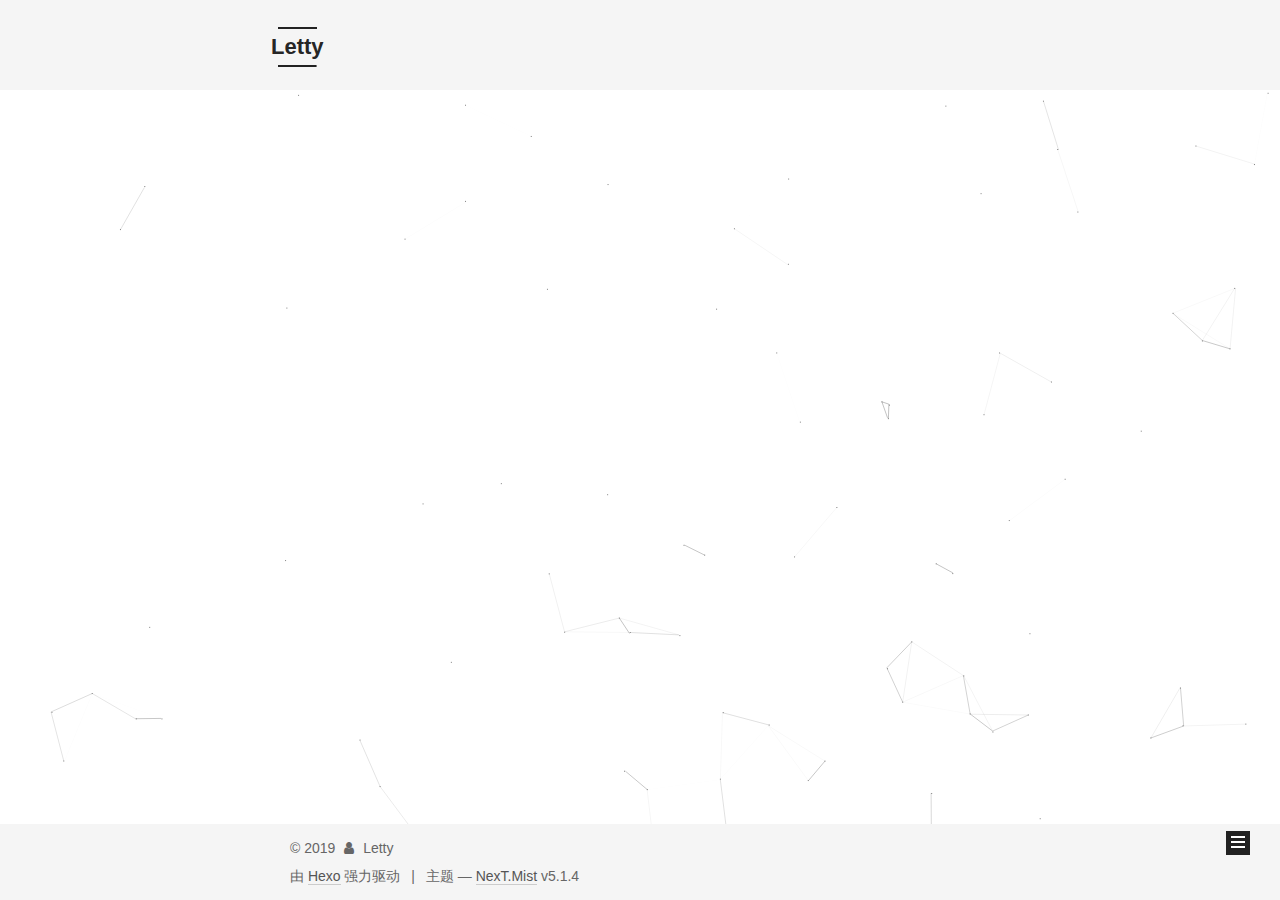
==== commit f9296579: "Site updated: 2019-09-01 17:18:32" ====
--- a/archives/index.html
+++ b/archives/index.html
@@ -588,10 +588,8 @@
 
 
   <script type="text/javascript" src="/js/src/utils.js?v=5.1.4"></script>
-   <div id="lv-container" data-id="city" data-uid="MTAyMC80NjE3My8yMjY4NA=="></div>
 
   <script type="text/javascript" src="/js/src/motion.js?v=5.1.4"></script>
-   <div id="lv-container" data-id="city" data-uid="MTAyMC80NjE3My8yMjY4NA=="></div>
 
 
 
--- a/css/main.css
+++ b/css/main.css
@@ -1822,7 +1822,7 @@
   width: 4px;
   height: 4px;
   border-radius: 50%;
-  background: #6541ac;
+  background: #4695c1;
 }
 .links-of-blogroll {
   font-size: 13px;
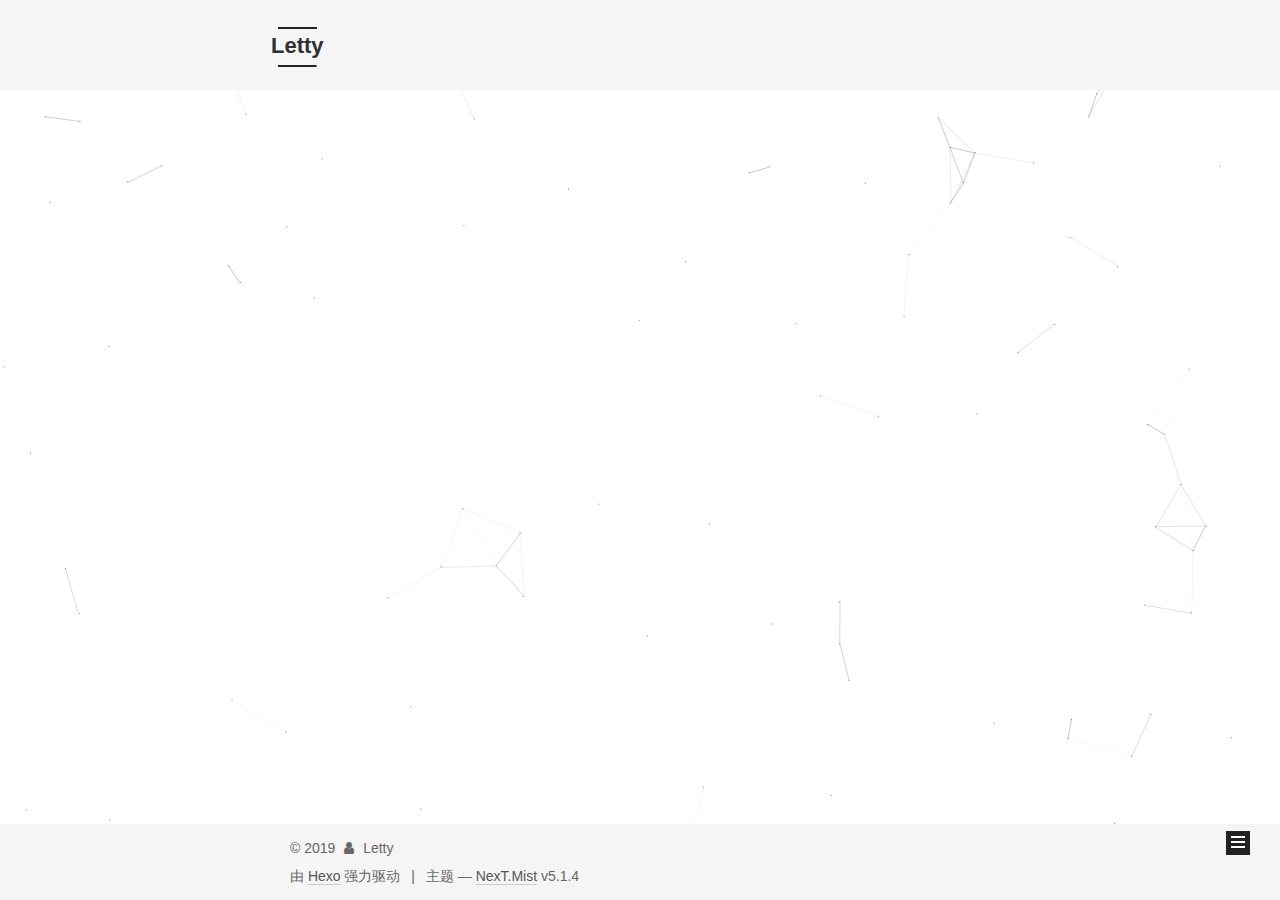
==== commit bdc76009: "Site updated: 2019-09-01 17:22:53" ====
--- a/archives/index.html
+++ b/archives/index.html
@@ -594,11 +594,6 @@
 
 
   
-
-
-
-
-  
   
 
   
--- a/css/main.css
+++ b/css/main.css
@@ -1822,7 +1822,7 @@
   width: 4px;
   height: 4px;
   border-radius: 50%;
-  background: #4695c1;
+  background: #ac6386;
 }
 .links-of-blogroll {
   font-size: 13px;
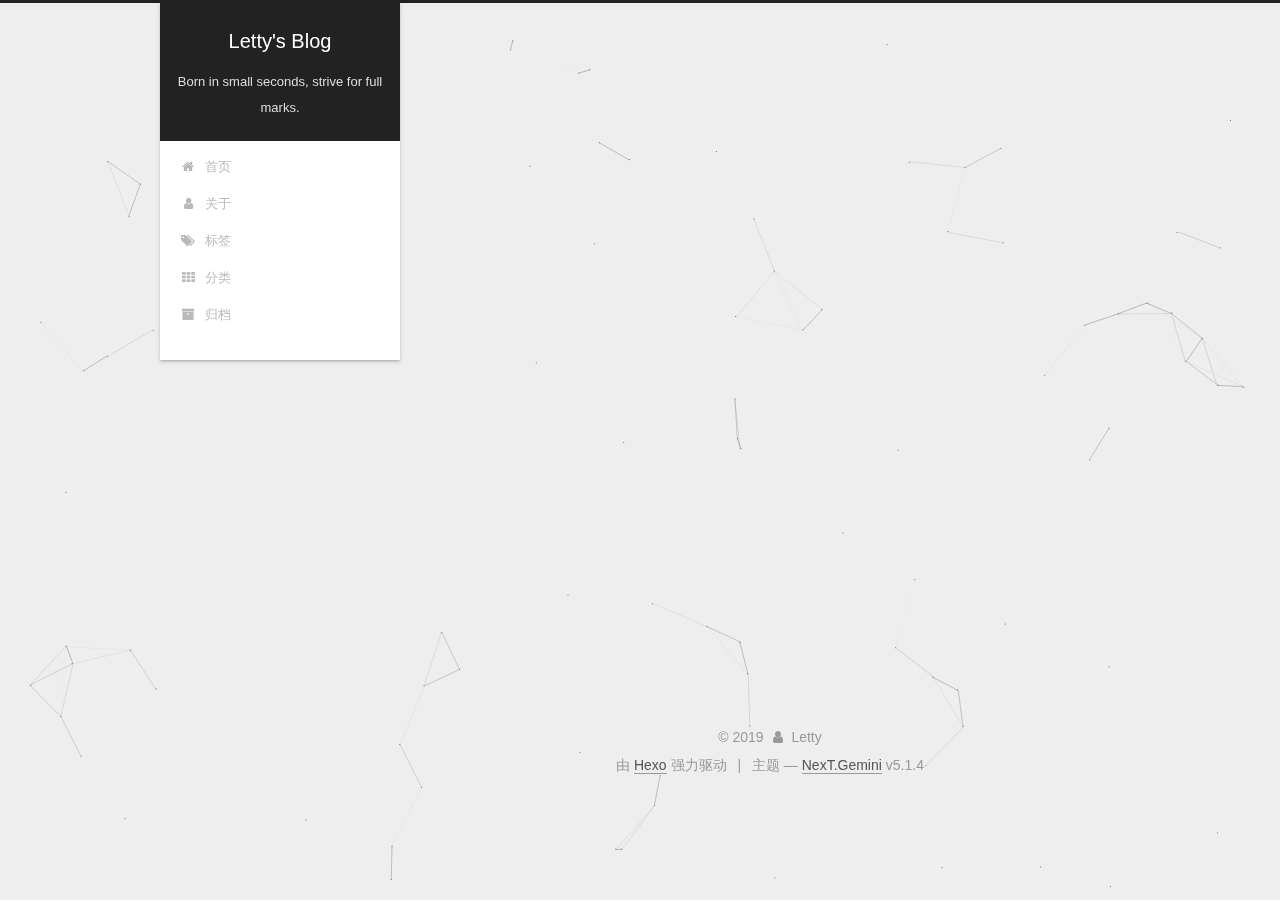
==== commit 3937e7d4: "Site updated: 2019-09-02 19:56:39" ====
--- a/archives/index.html
+++ b/archives/index.html
@@ -5,7 +5,7 @@
   
 
 
-<html class="theme-next mist use-motion" lang="zh-Hans">
+<html class="theme-next gemini use-motion" lang="zh-Hans">
 <head><meta name="generator" content="Hexo 3.9.0">
   <meta charset="UTF-8">
 <meta http-equiv="X-UA-Compatible" content="IE=edge">
@@ -79,13 +79,16 @@
 
 
 
+<meta name="description" content="动漫 电影">
 <meta property="og:type" content="website">
-<meta property="og:title" content="Letty">
+<meta property="og:title" content="Letty&#39;s Blog">
 <meta property="og:url" content="http://yoursite.com/archives/index.html">
-<meta property="og:site_name" content="Letty">
+<meta property="og:site_name" content="Letty&#39;s Blog">
+<meta property="og:description" content="动漫 电影">
 <meta property="og:locale" content="zh-Hans">
 <meta name="twitter:card" content="summary">
-<meta name="twitter:title" content="Letty">
+<meta name="twitter:title" content="Letty&#39;s Blog">
+<meta name="twitter:description" content="动漫 电影">
 
 
 
@@ -93,7 +96,7 @@
   var NexT = window.NexT || {};
   var CONFIG = {
     root: '/',
-    scheme: 'Mist',
+    scheme: 'Gemini',
     version: '5.1.4',
     sidebar: {"position":"left","display":"post","offset":12,"b2t":false,"scrollpercent":false,"onmobile":false},
     fancybox: true,
@@ -121,7 +124,7 @@
 
 
 
-  <title>归档 | Letty</title>
+  <title>归档 | Letty's Blog</title>
   
 
 
@@ -151,12 +154,12 @@
     <div class="custom-logo-site-title">
       <a href="/" class="brand" rel="start">
         <span class="logo-line-before"><i></i></span>
-        <span class="site-title">Letty</span>
+        <span class="site-title">Letty's Blog</span>
         <span class="logo-line-after"><i></i></span>
       </a>
     </div>
       
-        <p class="site-subtitle">A leo boy</p>
+        <p class="site-subtitle">Born in small seconds, strive for full marks.</p>
       
   </div>
 
@@ -225,36 +228,6 @@
           </a>
         </li>
       
-        
-        <li class="menu-item menu-item-schedule">
-          <a href="/schedule/" rel="section">
-            
-              <i class="menu-item-icon fa fa-fw fa-calendar"></i> <br>
-            
-            日程表
-          </a>
-        </li>
-      
-        
-        <li class="menu-item menu-item-sitemap">
-          <a href="/sitemap.xml" rel="section">
-            
-              <i class="menu-item-icon fa fa-fw fa-sitemap"></i> <br>
-            
-            站点地图
-          </a>
-        </li>
-      
-        
-        <li class="menu-item menu-item-commonweal">
-          <a href="/404/" rel="section">
-            
-              <i class="menu-item-icon fa fa-fw fa-heartbeat"></i> <br>
-            
-            公益404
-          </a>
-        </li>
-      
 
       
     </ul>
@@ -306,7 +279,7 @@
 
         
 
-  <article class="post post-type-normal" itemscope itemtype="http://schema.org/Article">
+  <article class="post post-type-categories" itemscope itemtype="http://schema.org/Article">
     <header class="post-header">
 
       <h2 class="post-title">
@@ -410,7 +383,7 @@
               <img class="site-author-image" itemprop="image" src="/images/avatar.png" alt="Letty">
             
               <p class="site-author-name" itemprop="name">Letty</p>
-              <p class="site-description motion-element" itemprop="description"></p>
+              <p class="site-description motion-element" itemprop="description">动漫 电影</p>
           </div>
 
           <nav class="site-state motion-element">
@@ -426,6 +399,15 @@
               </div>
             
 
+            
+              
+              
+              <div class="site-state-item site-state-categories">
+                
+                  <span class="site-state-item-count">1</span>
+                  <span class="site-state-item-name">分类</span>
+                
+              </div>
             
 
             
@@ -488,7 +470,7 @@
 
 
 
-  <div class="theme-info">主题 &mdash; <a class="theme-link" target="_blank" href="https://github.com/iissnan/hexo-theme-next">NexT.Mist</a> v5.1.4</div>
+  <div class="theme-info">主题 &mdash; <a class="theme-link" target="_blank" href="https://github.com/iissnan/hexo-theme-next">NexT.Gemini</a> v5.1.4</div>
 
 
 
@@ -593,8 +575,16 @@
 
 
 
-  
-  
+
+  
+  
+
+
+  <script type="text/javascript" src="/js/src/affix.js?v=5.1.4"></script>
+
+  <script type="text/javascript" src="/js/src/schemes/pisces.js?v=5.1.4"></script>
+
+
 
   
 
--- a/css/main.css
+++ b/css/main.css
@@ -189,7 +189,7 @@
   font-size: 14px;
   line-height: 2;
   color: #555;
-  background: #fff;
+  background: #eee;
 }
 @media (max-width: 767px) {
   body {
@@ -226,51 +226,51 @@
   margin: 20px 0 15px;
 }
 h1 {
-  font-size: 24px;
+  font-size: 22px;
 }
 @media (max-width: 767px) {
   h1 {
-    font-size: 20px;
+    font-size: 18px;
   }
 }
 h2 {
-  font-size: 22px;
+  font-size: 20px;
 }
 @media (max-width: 767px) {
   h2 {
-    font-size: 18px;
+    font-size: 16px;
   }
 }
 h3 {
-  font-size: 20px;
+  font-size: 18px;
 }
 @media (max-width: 767px) {
   h3 {
-    font-size: 16px;
+    font-size: 14px;
   }
 }
 h4 {
-  font-size: 18px;
+  font-size: 16px;
 }
 @media (max-width: 767px) {
   h4 {
-    font-size: 14px;
+    font-size: 12px;
   }
 }
 h5 {
-  font-size: 16px;
+  font-size: 14px;
 }
 @media (max-width: 767px) {
   h5 {
-    font-size: 12px;
+    font-size: 10px;
   }
 }
 h6 {
-  font-size: 14px;
+  font-size: 12px;
 }
 @media (max-width: 767px) {
   h6 {
-    font-size: 10px;
+    font-size: 8px;
   }
 }
 p {
@@ -445,7 +445,7 @@
 .header-inner {
   margin: 0 auto;
   padding: 100px 0 70px;
-  width: 700px;
+  width: calc(100% - 252px);
 }
 @media (min-width: 1600px) {
   .container .header-inner {
@@ -457,7 +457,7 @@
 }
 .main-inner {
   margin: 0 auto;
-  width: 700px;
+  width: calc(100% - 252px);
 }
 @media (min-width: 1600px) {
   .container .main-inner {
@@ -474,7 +474,7 @@
 .footer-inner {
   box-sizing: border-box;
   margin: 20px auto;
-  width: 700px;
+  width: calc(100% - 252px);
 }
 @media (min-width: 1600px) {
   .container .footer-inner {
@@ -653,8 +653,8 @@
 @media (min-width: 992px) {
   .full-image.full-image.full-image.full-image {
     max-width: none;
-    width: 110%;
-    margin: 25px -5%;
+    width: 118%;
+    margin: 0 -9%;
   }
 }
 .blockquote-center,
@@ -941,10 +941,10 @@
   padding: 0 20px;
   font-size: 14px;
   color: #555;
-  background: transparent;
-  border: 2px solid #222;
+  background: #fff;
+  border: 2px solid #555;
   text-decoration: none;
-  border-radius: 0;
+  border-radius: 2px;
   transition-property: background-color;
   transition-duration: 0.2s;
   transition-timing-function: ease-in-out;
@@ -953,8 +953,8 @@
 }
 .btn:hover {
   border-color: #222;
-  color: #222;
-  background: #fff;
+  color: #fff;
+  background: #222;
 }
 .btn +.btn {
   margin: 0 0 8px 8px;
@@ -1066,7 +1066,7 @@
   width: 24px;
   background: #222;
   font-size: 12px;
-  opacity: 1;
+  opacity: 0.6;
   color: #fff;
   cursor: pointer;
   text-align: center;
@@ -1087,7 +1087,7 @@
   }
 }
 .back-to-top.back-to-top-on {
-  bottom: 19px;
+  bottom: 30px;
 }
 .header {
   background: transparent;
@@ -1101,7 +1101,7 @@
 }
 .site-meta {
   margin: 0;
-  text-align: left;
+  text-align: center;
 }
 @media (max-width: 767px) {
   .site-meta {
@@ -1112,12 +1112,12 @@
   position: relative;
   display: inline-block;
   padding: 0 40px;
-  color: #222;
+  color: #fff;
   background: #222;
   border-bottom: none;
 }
 .brand:hover {
-  color: #222;
+  color: #fff;
 }
 .logo {
   display: inline-block;
@@ -1136,7 +1136,7 @@
 .site-subtitle {
   margin-top: 10px;
   font-size: 13px;
-  color: #999;
+  color: #ddd;
 }
 .use-motion .brand {
   opacity: 0;
@@ -1209,7 +1209,8 @@
   transition-timing-function: ease-in-out;
   transition-delay: 0s;
 }
-.menu .menu-item a:hover {
+.menu .menu-item a:hover,
+.menu-item-active a {
   border-bottom-color: #222;
 }
 .menu .menu-item .fa {
@@ -1348,7 +1349,7 @@
 .posts-collapse {
   position: relative;
   z-index: 1010;
-  margin-left: 0;
+  margin-left: 55px;
 }
 .posts-collapse::after {
   content: " ";
@@ -1738,20 +1739,20 @@
   display: block;
   margin: 0 auto;
   padding: 2px;
-  max-width: 96px;
+  max-width: 120px;
   height: auto;
-  border: 2px solid #333;
+  border: 1px solid #eee;
 }
 .site-author-name {
-  margin: 5px 0 0;
+  margin: 0;
   text-align: center;
-  color: #f5f5f5;
-  font-weight: normal;
+  color: #222;
+  font-weight: 600;
 }
 .site-description {
-  margin-top: 5px;
+  margin-top: 0;
   text-align: center;
-  font-size: 14px;
+  font-size: 13px;
   color: #999;
 }
 .site-state {
@@ -1763,7 +1764,7 @@
 .site-state-item {
   display: inline-block;
   padding: 0 15px;
-  border-left: 1px solid #333;
+  border-left: 1px solid #eee;
 }
 .site-state-item:first-child {
   border-left: none;
@@ -1776,11 +1777,11 @@
   text-align: center;
   color: inherit;
   font-weight: 600;
-  font-size: 18px;
+  font-size: 16px;
 }
 .site-state-item-name {
   font-size: 13px;
-  color: inherit;
+  color: #999;
 }
 .feed-link {
   margin-top: 20px;
@@ -1822,7 +1823,7 @@
   width: 4px;
   height: 4px;
   border-radius: 50%;
-  background: #ac6386;
+  background: #da4dbe;
 }
 .links-of-blogroll {
   font-size: 13px;
@@ -1860,7 +1861,7 @@
   color: #555;
 }
 .sidebar-nav li:hover {
-  color: #f5f5f5;
+  color: #fc6423;
 }
 .page-post-detail .sidebar-nav-toc {
   padding: 0 5px;
@@ -1869,11 +1870,11 @@
   margin-left: 10px;
 }
 .sidebar-nav .sidebar-nav-active {
-  color: #87daff;
-  border-bottom-color: #87daff;
+  color: #fc6423;
+  border-bottom-color: #fc6423;
 }
 .sidebar-nav .sidebar-nav-active:hover {
-  color: #87daff;
+  color: #fc6423;
 }
 .sidebar-panel {
   display: none;
@@ -1906,12 +1907,12 @@
   transition-timing-function: ease-in-out;
   transition-delay: 0s;
   transition-property: all;
-  color: #999;
-  border-bottom-color: #555;
+  color: #666;
+  border-bottom-color: #ccc;
 }
 .post-toc ol a:hover {
-  color: #ccc;
-  border-bottom-color: #ccc;
+  color: #000;
+  border-bottom-color: #000;
 }
 .post-toc .nav-item {
   overflow: hidden;
@@ -1933,14 +1934,14 @@
   display: block;
 }
 .post-toc .nav .active > a {
-  color: #87daff;
-  border-bottom-color: #87daff;
+  color: #fc6423;
+  border-bottom-color: #fc6423;
 }
 .post-toc .nav .active-current > a {
-  color: #87daff;
+  color: #fc6423;
 }
 .post-toc .nav .active-current > a:hover {
-  color: #87daff;
+  color: #fc6423;
 }
 .footer {
   font-size: 14px;
@@ -2580,327 +2581,543 @@
   }
 }
 .page-post-detail .sidebar-toggle-line {
-  background: #87daff;
+  background: #fc6423;
 }
 .page-post-detail .comments {
   overflow: hidden;
 }
-h1,
-h2,
-h3,
-h4,
-h5,
-h6 {
-  margin: 20px 0 10px;
-}
-p {
-  margin: 0 0 25px 0;
-}
-a {
-  border-bottom-color: #ccc;
-}
-hr {
-  margin: 20px 0;
-  height: 2px;
-}
-.main-inner {
-  margin-top: 80px;
-}
 .header {
-  background: #f5f5f5;
+  position: relative;
+  margin: 0 auto;
+  width: 75%;
+}
+@media (min-width: 768px) and (max-width: 991px) {
+  .header {
+    width: auto;
+  }
+}
+@media (max-width: 767px) {
+  .header {
+    width: auto;
+  }
 }
 .header-inner {
-  padding: 25px 0 20px;
-}
-.header-inner:before,
-.header-inner:after {
+  position: absolute;
+  top: 0;
+  overflow: hidden;
+  padding: 0;
+  width: 240px;
+  background: #fff;
+  box-shadow: 0 2px 2px 0 rgba(0,0,0,0.12), 0 3px 1px -2px rgba(0,0,0,0.06), 0 1px 5px 0 rgba(0,0,0,0.12);
+  border-radius: initial;
+}
+@media (min-width: 1600px) {
+  .container .header-inner {
+    width: 240px;
+  }
+}
+@media (min-width: 768px) and (max-width: 991px) {
+  .header-inner {
+    position: relative;
+    width: auto;
+    border-radius: initial;
+  }
+}
+@media (max-width: 767px) {
+  .header-inner {
+    position: relative;
+    width: auto;
+    border-radius: initial;
+  }
+}
+.main:before,
+.main:after {
   content: " ";
   display: table;
 }
-.header-inner:after {
+.main:after {
   clear: both;
 }
-@media (max-width: 767px) {
-  .header-inner {
+@media (min-width: 768px) and (max-width: 991px) {
+  .main {
+    padding-bottom: 100px;
+  }
+}
+@media (max-width: 767px) {
+  .main {
+    padding-bottom: 100px;
+  }
+}
+.container .main-inner {
+  width: 75%;
+}
+@media (min-width: 768px) and (max-width: 991px) {
+  .container .main-inner {
     width: auto;
-    margin-bottom: 50px;
-    padding: 10px;
-  }
+  }
+}
+@media (max-width: 767px) {
+  .container .main-inner {
+    width: auto;
+  }
+}
+.content-wrap {
+  float: right;
+  box-sizing: border-box;
+  padding: 40px;
+  width: calc(100% - 252px);
+  background: #fff;
+  min-height: 700px;
+  box-shadow: 0 2px 2px 0 rgba(0,0,0,0.12), 0 3px 1px -2px rgba(0,0,0,0.06), 0 1px 5px 0 rgba(0,0,0,0.12);
+  border-radius: initial;
+}
+@media (min-width: 768px) and (max-width: 991px) {
+  .content-wrap {
+    width: 100%;
+    padding: 20px;
+    border-radius: initial;
+  }
+}
+@media (max-width: 767px) {
+  .content-wrap {
+    width: 100%;
+    padding: 20px;
+    min-height: auto;
+    border-radius: initial;
+  }
+}
+.sidebar {
+  position: static;
+  float: left;
+  margin-top: 300px;
+  width: 240px;
+  background: #eee;
+  box-shadow: none;
+}
+@media (min-width: 768px) and (max-width: 991px) {
+  .sidebar {
+    display: none;
+  }
+}
+@media (max-width: 767px) {
+  .sidebar {
+    display: none;
+  }
+}
+.sidebar-toggle {
+  display: none;
+}
+.footer-inner {
+  width: 75%;
+  padding-left: 260px;
+}
+@media (min-width: 768px) and (max-width: 991px) {
+  .footer-inner {
+    width: auto;
+    padding-left: 0 !important;
+    padding-right: 0 !important;
+  }
+}
+@media (max-width: 767px) {
+  .footer-inner {
+    width: auto;
+    padding-left: 0 !important;
+    padding-right: 0 !important;
+  }
+}
+.sidebar-position-right .header-inner {
+  right: 0;
+}
+.sidebar-position-right .content-wrap {
+  float: left;
+}
+.sidebar-position-right .sidebar {
+  float: right;
+}
+.sidebar-position-right .footer-inner {
+  padding-left: 0;
+  padding-right: 260px;
+}
+.site-brand-wrapper {
+  position: relative;
 }
 .site-meta {
-  float: left;
-  margin-left: -20px;
-  line-height: normal;
-}
-@media (max-width: 767px) {
+  padding: 20px 0;
+  color: #fff;
+  background: #222;
+}
+@media (min-width: 768px) and (max-width: 991px) {
   .site-meta {
-    margin-left: 10px;
-  }
-}
-.site-meta .brand {
-  padding: 2px 1px;
+    box-shadow: 0 0 16px rgba(0,0,0,0.5);
+  }
+}
+@media (max-width: 767px) {
+  .site-meta {
+    box-shadow: 0 0 16px rgba(0,0,0,0.5);
+  }
+}
+.brand {
+  padding: 0;
   background: none;
 }
-@media (max-width: 767px) {
-  .site-meta .brand {
-    display: block;
-  }
-}
-.site-meta .logo {
-  display: none;
-}
-.site-meta .site-title {
-  font-size: 22px;
-  font-weight: bolder;
-}
-@media (max-width: 767px) {
-  .site-meta .site-title {
-    line-height: 34px;
-  }
-}
-.logo-line-before,
-.logo-line-after {
-  display: block;
-  overflow: hidden;
-  margin: 0 auto;
-  width: 75%;
-}
-@media (max-width: 767px) {
-  .logo-line-before,
-  .logo-line-after {
-    display: none;
-  }
-}
-.logo-line-before i,
-.logo-line-after i {
-  position: relative;
-  display: block;
-  height: 2px;
-  background: #222;
-}
-@media (max-width: 767px) {
-  .logo-line-before i,
-  .logo-line-after i {
-    height: 3px;
-  }
-}
-.use-motion .logo-line-before i {
-  left: -100%;
-}
-.use-motion .logo-line-after i {
-  right: -100%;
+.brand:hover {
+  color: #fff;
 }
 .site-subtitle {
-  display: none;
-}
-.site-nav-toggle {
-  position: static;
-  float: right;
-}
-.menu {
-  float: right;
-  margin: 8px 0 0 0;
-}
-@media (max-width: 767px) {
-  .menu {
-    margin: 20px 0 0 0;
-    padding: 0;
-  }
-}
-.menu br {
-  display: none;
-}
-.menu .menu-item {
-  margin: 0;
-}
-@media (max-width: 767px) {
-  .menu .menu-item {
-    display: block;
-  }
-}
-.menu .menu-item a {
-  padding: 0 10px;
-  background: none;
-  border: none;
-  border-radius: 2px;
-  transition-property: background;
-}
-@media (max-width: 767px) {
-  .menu .menu-item a {
-    text-align: left;
-  }
-}
-.menu .menu-item a:hover {
-  background: #e1e1e1;
-}
-.menu a::before {
-  display: none;
-}
-@media (max-width: 767px) {
-  .menu a::before {
-    display: block;
-  }
-}
-@media (max-width: 767px) {
-  .menu {
-    float: none;
-  }
+  margin: 10px 10px 0;
+  font-weight: initial;
 }
 .site-search form {
   display: none;
 }
+.site-nav {
+  border-top: none;
+}
+@media (min-width: 768px) and (max-width: 991px) {
+  .site-nav {
+    display: none !important;
+  }
+}
+@media (min-width: 768px) and (max-width: 991px) {
+  .site-nav-on {
+    display: block !important;
+  }
+}
+.menu .menu-item {
+  display: block;
+  margin: 0;
+}
+.menu .menu-item a {
+  position: relative;
+  box-sizing: border-box;
+  padding: 5px 20px;
+  text-align: left;
+  line-height: inherit;
+  transition-property: background-color;
+  transition-duration: 0.2s;
+  transition-timing-function: ease-in-out;
+  transition-delay: 0s;
+}
+.menu .menu-item a:hover,
+.menu-item-active a {
+  background: #f9f9f9;
+  border-bottom-color: #fff;
+}
+.menu .menu-item br {
+  display: none;
+}
+.menu-item-active a:after {
+  content: " ";
+  position: absolute;
+  top: 50%;
+  margin-top: -3px;
+  right: 15px;
+  width: 6px;
+  height: 6px;
+  border-radius: 50%;
+  background-color: #bbb;
+}
+.btn-bar {
+  background-color: #fff;
+}
+.site-nav-toggle {
+  left: 20px;
+  top: 50%;
+  -webkit-transform: translateY(-50%);
+  -webkit-transform: translateY(-50%);
+  -moz-transform: translateY(-50%);
+  -ms-transform: translateY(-50%);
+  -o-transform: translateY(-50%);
+  transform: translateY(-50%);
+}
+@media (min-width: 768px) and (max-width: 991px) {
+  .site-nav-toggle {
+    display: block;
+  }
+}
+.use-motion .sidebar .motion-element {
+  opacity: 1;
+}
+.sidebar {
+  margin-left: -100%;
+  right: auto;
+  bottom: auto;
+  -webkit-transform: none;
+}
+.sidebar-inner {
+  box-sizing: border-box;
+  width: 240px;
+  color: #555;
+  background: #fff;
+  box-shadow: 0 2px 2px 0 rgba(0,0,0,0.12), 0 3px 1px -2px rgba(0,0,0,0.06), 0 1px 5px 0 rgba(0,0,0,0.12), 0 -1px 0.5px 0 rgba(0,0,0,0.09);
+  border-radius: initial;
+  opacity: 0;
+}
+.sidebar-inner.affix {
+  position: fixed;
+  top: 12px;
+}
+.sidebar-inner.affix-bottom {
+  position: absolute;
+}
+.site-overview {
+  text-align: left;
+}
+.site-author:before,
+.site-author:after {
+  content: " ";
+  display: table;
+}
+.site-author:after {
+  clear: both;
+}
+.sidebar a {
+  color: #555;
+}
+.sidebar a:hover {
+  color: #222;
+}
+.site-state-item {
+  padding: 0 10px;
+}
+.links-of-author-item a:before {
+  display: none;
+}
+.links-of-author-item a {
+  border-bottom: none;
+  text-decoration: underline;
+}
+.feed-link {
+  border-top: 1px dotted #ccc;
+  border-bottom: 1px dotted #ccc;
+  text-align: center;
+}
+.feed-link a {
+  display: block;
+  color: #fc6423;
+  border: none;
+}
+.feed-link a:hover {
+  background: none;
+  color: #e34603;
+}
+.feed-link a:hover i {
+  color: #e34603;
+}
+.links-of-author {
+  display: flex;
+  flex-wrap: wrap;
+  justify-content: center;
+}
+.links-of-author-item {
+  margin: 5px 0 0;
+  width: 50%;
+}
+.links-of-author-item a {
+  max-width: 216px;
+  box-sizing: border-box;
+  display: inline-block;
+  margin-right: 0;
+  margin-bottom: 0;
+  padding: 0 5px;
+  overflow: hidden;
+  white-space: nowrap;
+  text-overflow: ellipsis;
+}
+.links-of-author-item a {
+  display: block;
+  text-decoration: none;
+}
+.links-of-author-item a:hover {
+  border-radius: 4px;
+  background: #eee;
+}
+.links-of-author-item .fa {
+  margin-right: 2px;
+  font-size: 16px;
+}
+.links-of-author-item .fa-globe {
+  font-size: 15px;
+}
+.links-of-blogroll {
+  text-align: center;
+  margin-top: 20px;
+  padding: 3px 0 0;
+  border-top: 1px dotted #ccc;
+}
+.links-of-blogroll-title {
+  margin-top: 0;
+}
+.links-of-blogroll-item {
+  padding: 0;
+}
+.links-of-blogroll-inline:before,
+.links-of-blogroll-inline:after {
+  content: " ";
+  display: table;
+}
+.links-of-blogroll-inline:after {
+  clear: both;
+}
+.links-of-blogroll-inline .links-of-blogroll-item {
+  margin: 5px 0 0;
+  width: 50%;
+  display: inline-block;
+  width: unset;
+}
+.links-of-blogroll-inline .links-of-blogroll-item a {
+  max-width: 216px;
+  box-sizing: border-box;
+  display: inline-block;
+  margin-right: 0;
+  margin-bottom: 0;
+  padding: 0 5px;
+  overflow: hidden;
+  white-space: nowrap;
+  text-overflow: ellipsis;
+}
+.content-wrap {
+  padding: initial;
+  background: initial;
+  box-shadow: initial;
+  border-radius: initial;
+}
+.post-block {
+  padding: 40px;
+  background: #fff;
+  box-shadow: 0 2px 2px 0 rgba(0,0,0,0.12), 0 3px 1px -2px rgba(0,0,0,0.06), 0 1px 5px 0 rgba(0,0,0,0.12);
+  border-radius: initial;
+}
+#posts > article + article .post-block {
+  margin-top: 12px;
+  box-shadow: 0 2px 2px 0 rgba(0,0,0,0.12), 0 3px 1px -2px rgba(0,0,0,0.06), 0 1px 5px 0 rgba(0,0,0,0.12), 0 -1px 0.5px 0 rgba(0,0,0,0.09);
+  border-radius: initial;
+}
+.comments {
+  padding: 40px;
+  margin: initial;
+  margin-top: 12px;
+  background: #fff;
+  box-shadow: 0 2px 2px 0 rgba(0,0,0,0.12), 0 3px 1px -2px rgba(0,0,0,0.06), 0 1px 5px 0 rgba(0,0,0,0.12), 0 -1px 0.5px 0 rgba(0,0,0,0.09);
+  border-radius: initial;
+}
 .posts-expand {
-  padding-top: 0;
-}
-.posts-expand .post-title,
-.posts-expand .post-meta {
-  text-align: left;
-}
-@media (max-width: 767px) {
-  .posts-expand .post-title,
-  .posts-expand .post-meta {
-    text-align: center;
-  }
-}
-.posts-expand .post-eof {
-  display: none;
-}
-.posts-expand .post {
-  margin-top: 120px;
-}
-.posts-expand .post:first-child {
-  margin-top: 0;
-}
-.posts-expand .post-meta {
-  margin-top: 5px;
-  margin-bottom: 20px;
+  padding-top: initial;
+}
+.post-nav-divider {
+  width: 4%;
+}
+.post-nav-item {
+  width: 48%;
+}
+.post-eof,
+.post-spread {
+  display: none !important;
+}
+.pagination {
+  margin: 12px 0 0;
+  border-top: initial;
+  background: #fff;
+  box-shadow: 0 2px 2px 0 rgba(0,0,0,0.12), 0 3px 1px -2px rgba(0,0,0,0.06), 0 1px 5px 0 rgba(0,0,0,0.12), 0 -1px 0.5px 0 rgba(0,0,0,0.09);
+  border-radius: initial;
+  padding: 10px 0 10px;
+}
+.pagination .prev,
+.pagination .next,
+.pagination .page-number {
+  margin-bottom: initial;
+  top: initial;
+}
+.main {
+  padding-bottom: initial;
+}
+.footer {
+  bottom: auto;
+}
+.post-header h1,
+.post-header h2 {
+  margin: initial;
+}
+.posts-expand .post-title-link {
+  line-height: inherit;
 }
 .posts-expand .post-title {
-  position: relative;
-  font-size: 26px;
-  font-weight: 400;
-}
-@media (max-width: 767px) {
-  .posts-expand .post-title {
-    font-size: 22px;
-  }
-}
-@media (min-width: 1600px) {
-  .posts-expand .post-title {
-    font-size: 26px;
-  }
-}
-.posts-expand .post-title:hover:before {
-  background: #222;
-}
-@media (max-width: 767px) {
-  .posts-expand .post-body {
-    font-size: 12px;
-  }
-}
-.posts-expand .post-body img {
-  margin: 0;
-}
-.posts-expand .post-tags {
-  text-align: left;
-}
-.posts-expand .post-tags a {
-  padding: 1px 5px;
-  background: #f5f5f5;
-  border-bottom: none;
-}
-.posts-expand .post-tags a:hover {
-  background: #ccc;
-}
-.posts-expand .post-nav {
-  margin-top: 40px;
-}
-.post-button {
-  margin-top: 20px;
-  text-align: left;
-}
-.post-button a {
-  padding: 0;
-  font-size: 14px;
-  background: none;
-  border: none;
-  border-bottom: 2px solid #666;
-  transition-property: border;
-}
-@media (max-width: 767px) {
-  .post-button a {
-    font-size: 12px;
-  }
-}
-@media (min-width: 1600px) {
-  .post-button a {
-    font-size: 16px;
-  }
-}
-.post-button a:hover {
-  border-bottom-color: #222;
-}
-.links-of-blogroll-inline .links-of-blogroll-item {
-  display: inline-block;
-}
-.btn {
-  padding: 0 10px;
-  border-width: 2px;
-  border-radius: 0;
-}
-.headband {
-  display: none;
-}
-.site-search {
-  position: relative;
-  float: right;
-  margin-top: 5px;
-  padding-top: 3px;
-}
-@media (max-width: 767px) {
-  .site-search {
-    float: none;
-    padding: 0 10px;
-  }
-}
-@media (max-width: 767px) {
-  .container .main-inner {
-    width: auto;
-  }
-}
-.page-post-detail .post-title,
-.page-post-detail .post-meta {
-  text-align: center;
-}
-.page-post-detail .post-title:before {
-  display: none;
-}
-.page-post-detail .post-meta {
-  margin-bottom: 60px;
-}
-.pagination {
-  margin: 120px 0 0;
-  text-align: left;
-}
-@media (max-width: 767px) {
+  font-size: 1.7em;
+}
+.post-body h1 {
+  font-size: 1.6em;
+  border-bottom: 1px solid #eee;
+}
+.post-body h2 {
+  font-size: 1.45em;
+  border-bottom: 1px solid #eee;
+}
+.post-body h3 {
+  font-size: 1.3em;
+  border-bottom: 1px dotted #eee;
+}
+.post-body h4 {
+  font-size: 1.2em;
+}
+.post-body h5 {
+  font-size: 1.07em;
+}
+.post-body h6 {
+  font-size: 1.03em;
+}
+@media (min-width: 768px) and (max-width: 991px) {
+  .content-wrap {
+    padding: 10px;
+  }
+  .posts-expand {
+    margin: initial;
+  }
+  .posts-expand .post-button {
+    margin-top: 20px;
+  }
+  .post-block {
+    padding: 20px;
+    box-shadow: 0 2px 2px 0 rgba(0,0,0,0.12), 0 3px 1px -2px rgba(0,0,0,0.06), 0 1px 5px 0 rgba(0,0,0,0.12), 0 -1px 0.5px 0 rgba(0,0,0,0.09);
+    border-radius: initial;
+  }
+  #posts > article + article .post-block {
+    margin-top: 10px;
+  }
+  .comments {
+    margin-top: 10px;
+    padding: 10px 20px;
+  }
   .pagination {
-    margin: 80px 10px 0;
-    text-align: center;
-  }
-}
-.footer {
-  margin-top: 80px;
-  padding: 10px 0;
-  background: #f5f5f5;
-  color: #666;
-}
-.footer-inner {
-  margin: 0 auto;
-  text-align: left;
-}
-@media (max-width: 767px) {
-  .footer-inner {
-    width: auto;
-    text-align: center;
-  }
-}
+    margin: 10px 0 0;
+  }
+}
+@media (max-width: 767px) {
+  .content-wrap {
+    padding: 8px;
+  }
+  .posts-expand {
+    margin: initial;
+  }
+  .posts-expand .post-button {
+    margin-top: 12px;
+  }
+  .posts-expand img {
+    padding: initial !important;
+  }
+  .post-block {
+    padding: 12px;
+    min-height: auto;
+    box-shadow: 0 2px 2px 0 rgba(0,0,0,0.12), 0 3px 1px -2px rgba(0,0,0,0.06), 0 1px 5px 0 rgba(0,0,0,0.12), 0 -1px 0.5px 0 rgba(0,0,0,0.09);
+    border-radius: initial;
+  }
+  #posts > article + article .post-block {
+    margin-top: 8px;
+  }
+  .comments {
+    margin-top: 8px;
+    padding: 0 12px;
+  }
+  .pagination {
+    margin: 8px 0 0;
+  }
+}
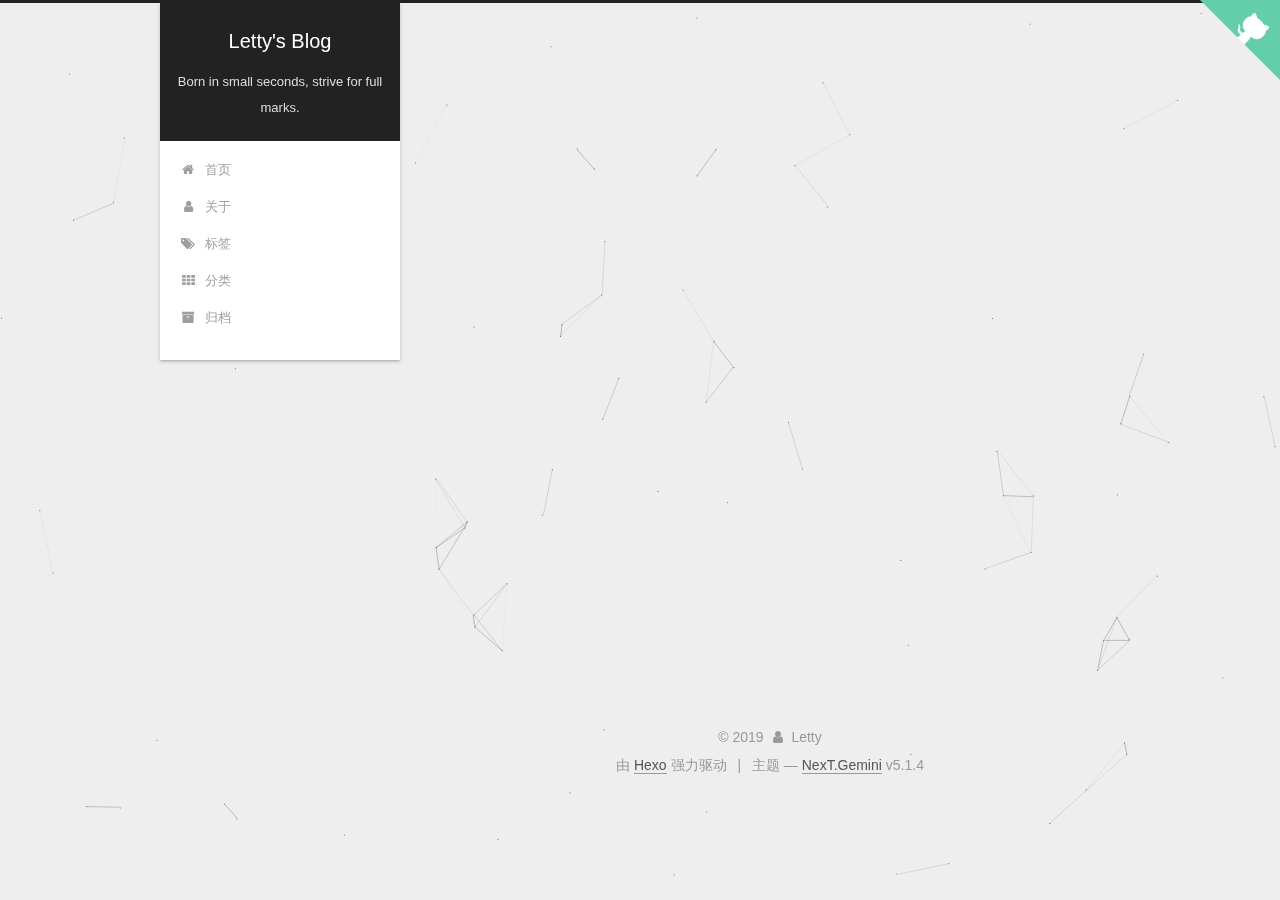
==== commit 6e5344d9: "Site updated: 2019-09-03 18:35:38" ====
--- a/archives/index.html
+++ b/archives/index.html
@@ -138,6 +138,10 @@
 
 <body itemscope itemtype="http://schema.org/WebPage" lang="zh-Hans">
 
+<script type="text/javascript" src="/js/src/love.js"></script>
+
+
+
   
   
     
@@ -145,6 +149,8 @@
 
   <div class="container sidebar-position-left page-archive">
     <div class="headband"></div>
+  
+    <a href="https://github.com/zj-letty" class="github-corner" aria-label="View source on GitHub"><svg width="80" height="80" viewbox="0 0 250 250" style="fill:#64CEAA; color:#fff; position: absolute; top: 0; border: 0; right: 0;" aria-hidden="true"><path d="M0,0 L115,115 L130,115 L142,142 L250,250 L250,0 Z"/><path d="M128.3,109.0 C113.8,99.7 119.0,89.6 119.0,89.6 C122.0,82.7 120.5,78.6 120.5,78.6 C119.2,72.0 123.4,76.3 123.4,76.3 C127.3,80.9 125.5,87.3 125.5,87.3 C122.9,97.6 130.6,101.9 134.4,103.2" fill="currentColor" style="transform-origin: 130px 106px;" class="octo-arm"/><path d="M115.0,115.0 C114.9,115.1 118.7,116.5 119.8,115.4 L133.7,101.6 C136.9,99.2 139.9,98.4 142.2,98.6 C133.8,88.0 127.5,74.4 143.8,58.0 C148.5,53.4 154.0,51.2 159.7,51.0 C160.3,49.4 163.2,43.6 171.4,40.1 C171.4,40.1 176.1,42.5 178.8,56.2 C183.1,58.6 187.2,61.8 190.9,65.4 C194.5,69.0 197.7,73.2 200.1,77.6 C213.8,80.2 216.3,84.9 216.3,84.9 C212.7,93.1 206.9,96.0 205.4,96.6 C205.1,102.4 203.0,107.8 198.3,112.5 C181.9,128.9 168.3,122.5 157.7,114.1 C157.9,116.9 156.7,120.9 152.7,124.9 L141.0,136.5 C139.8,137.7 141.6,141.9 141.8,141.8 Z" fill="currentColor" class="octo-body"/></svg></a><style>.github-corner:hover .octo-arm{animation:octocat-wave 560ms ease-in-out}@keyframes octocat-wave{0%,100%{transform:rotate(0)}20%,60%{transform:rotate(-25deg)}40%,80%{transform:rotate(10deg)}}@media (max-width:500px){.github-corner:hover .octo-arm{animation:none}.github-corner .octo-arm{animation:octocat-wave 560ms ease-in-out}}</style>
 
     <header id="header" class="header" itemscope itemtype="http://schema.org/WPHeader">
       <div class="header-inner"><div class="site-brand-wrapper">
--- a/css/main.css
+++ b/css/main.css
@@ -1742,6 +1742,11 @@
   max-width: 120px;
   height: auto;
   border: 1px solid #eee;
+/* 头像圆形 */
+  border-radius: 80px;
+  -webkit-border-radius: 80px;
+  -moz-border-radius: 80px;
+  box-shadow: inset 0 -1px 0 #333 sf;
 }
 .site-author-name {
   margin: 0;
@@ -1823,7 +1828,7 @@
   width: 4px;
   height: 4px;
   border-radius: 50%;
-  background: #da4dbe;
+  background: #f49d3e;
 }
 .links-of-blogroll {
   font-size: 13px;
@@ -2743,7 +2748,8 @@
 }
 .site-meta {
   padding: 20px 0;
-  color: #fff;
+  background: #8b5a00;
+  background-image: linear-gradient(90deg, #f79533 0, #f37055 15%, #ef4e7b 30%, #a166ab 44%, #5073b8 58%, #1098ad 72%, #07b39b 86%, #6dba82 100%);
   background: #222;
 }
 @media (min-width: 768px) and (max-width: 991px) {
